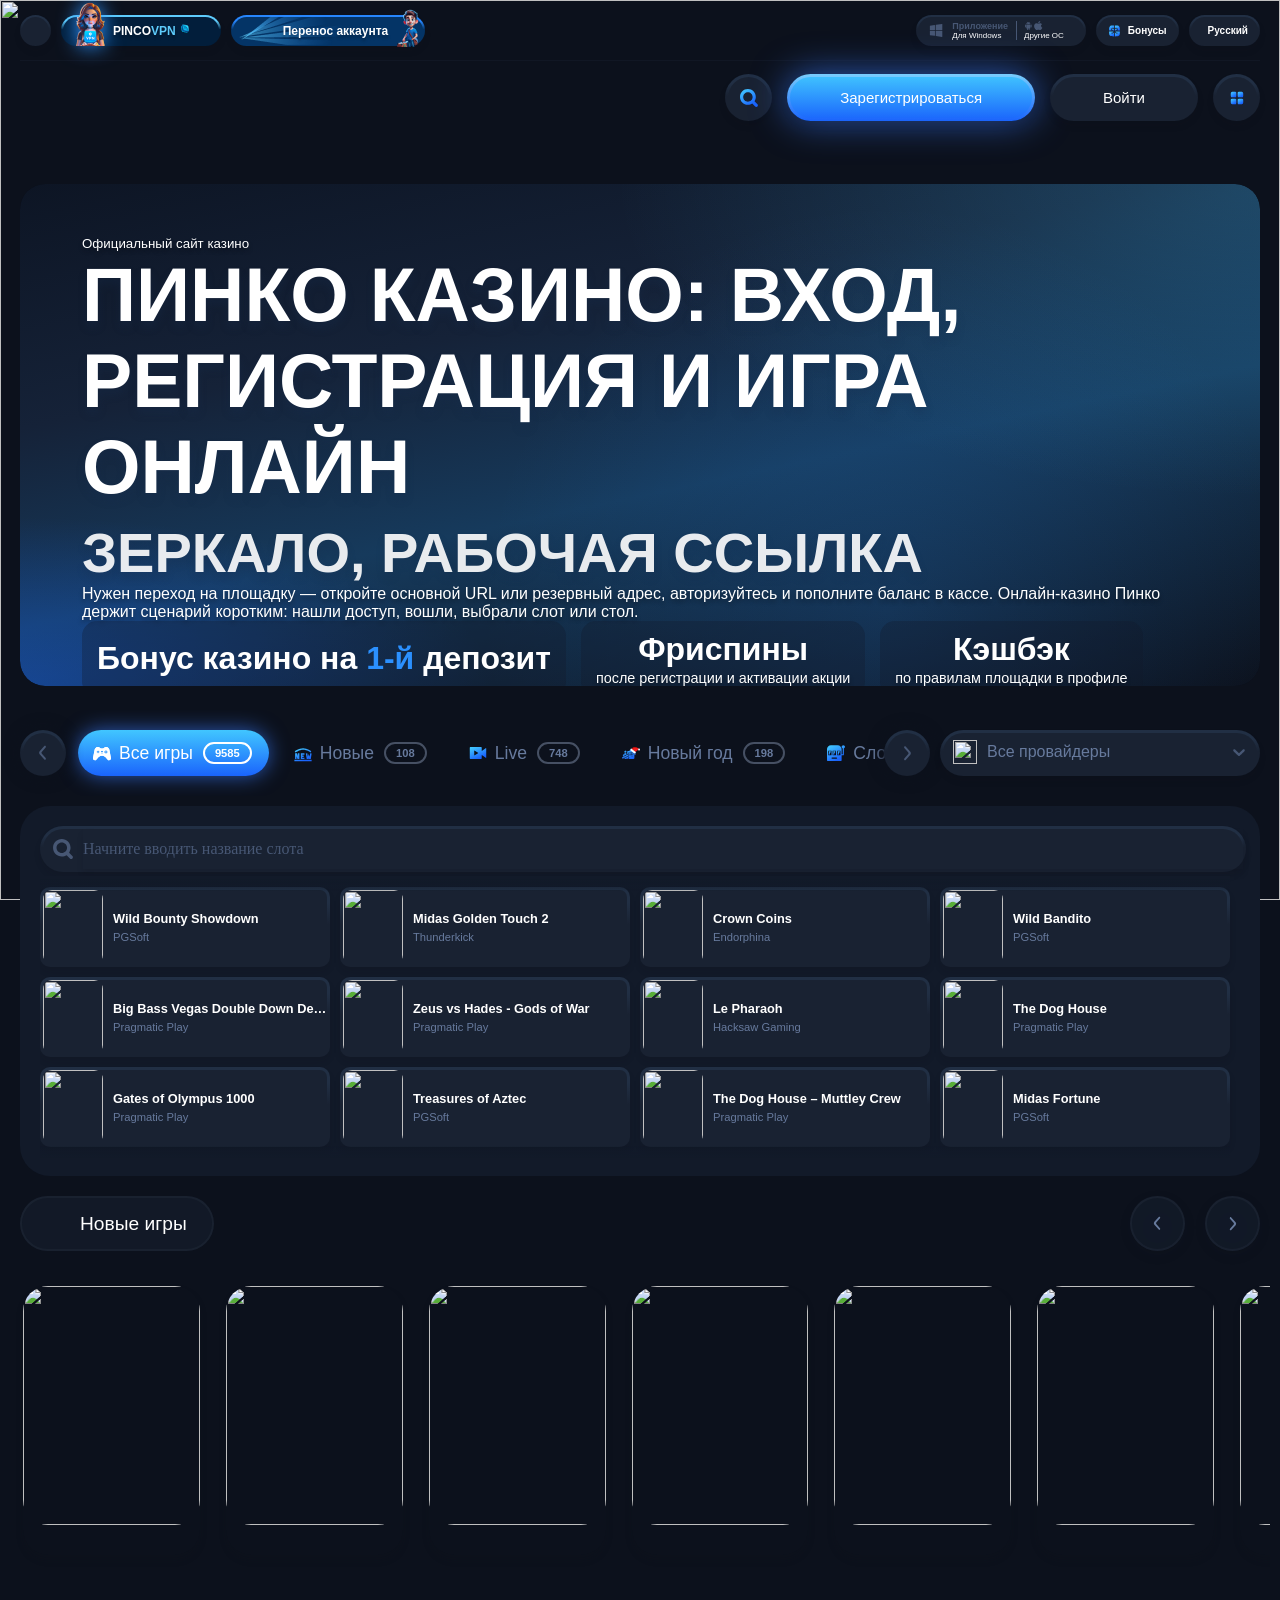
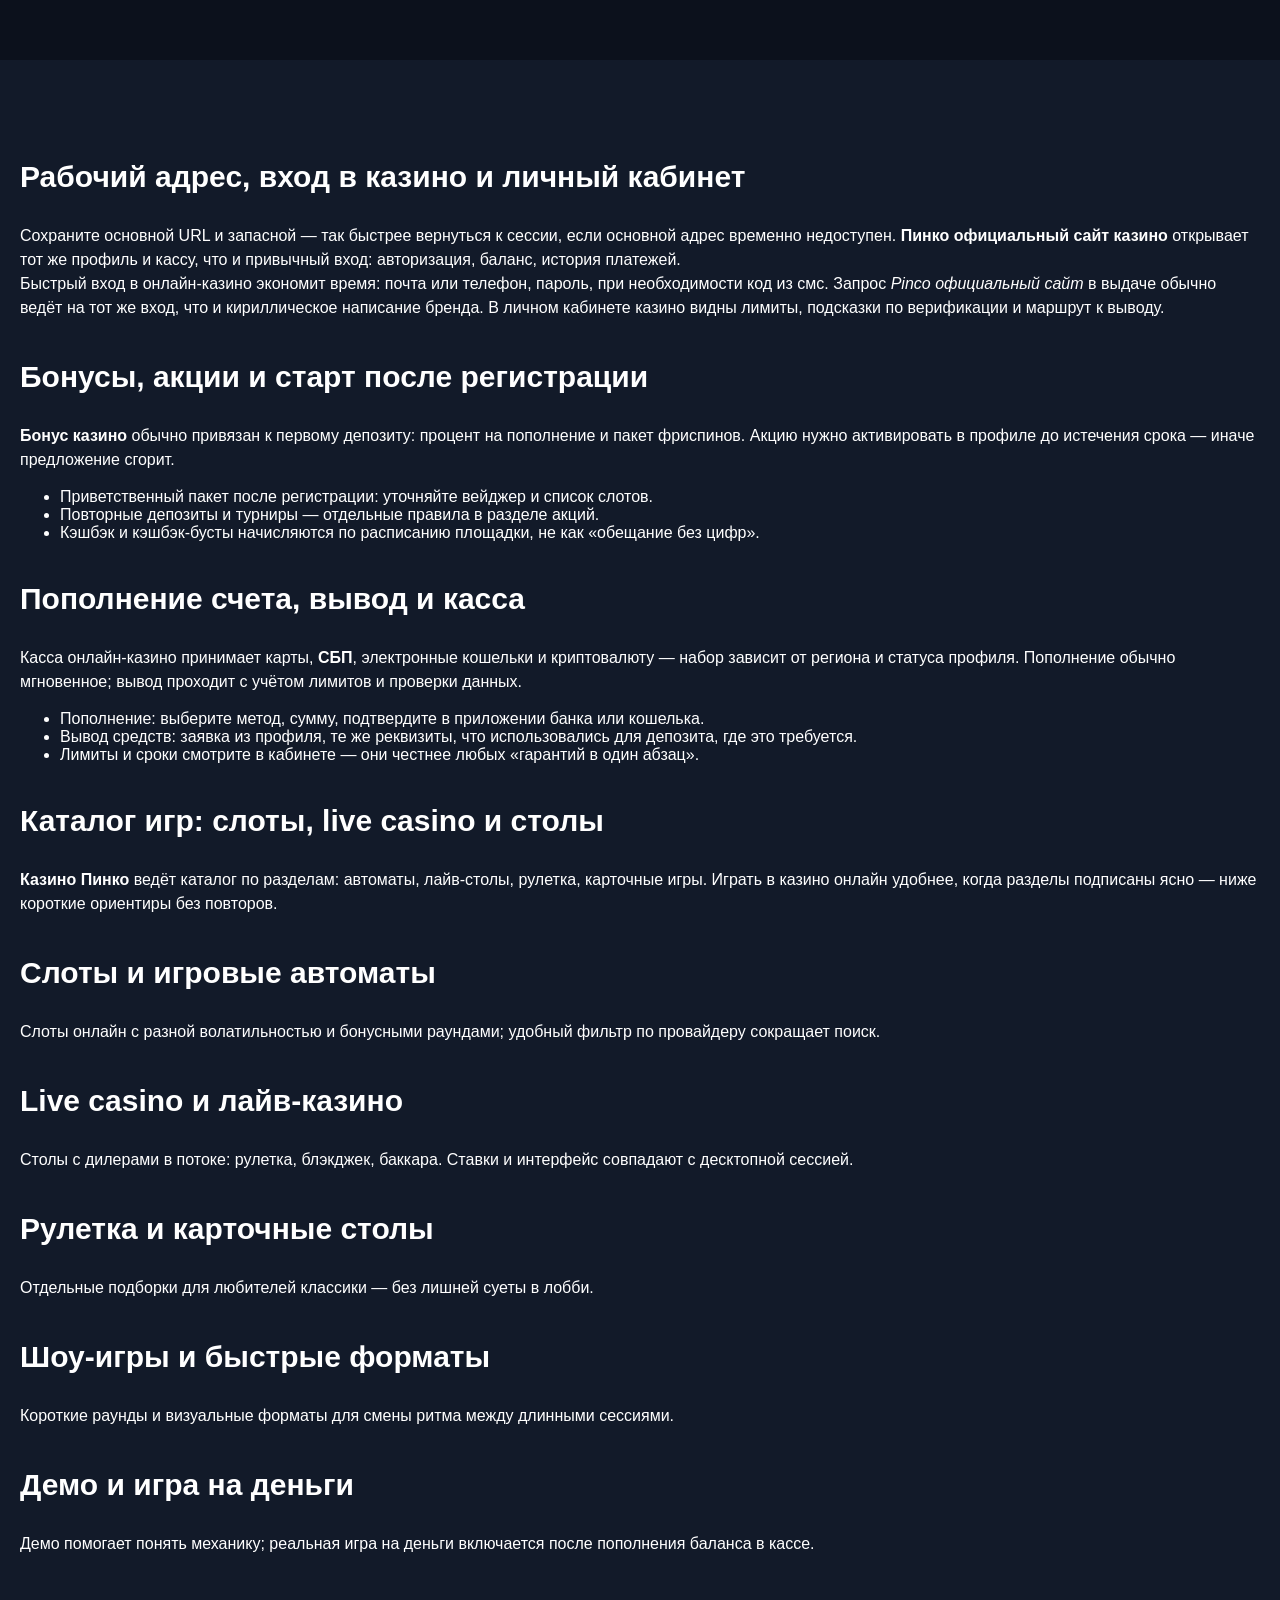
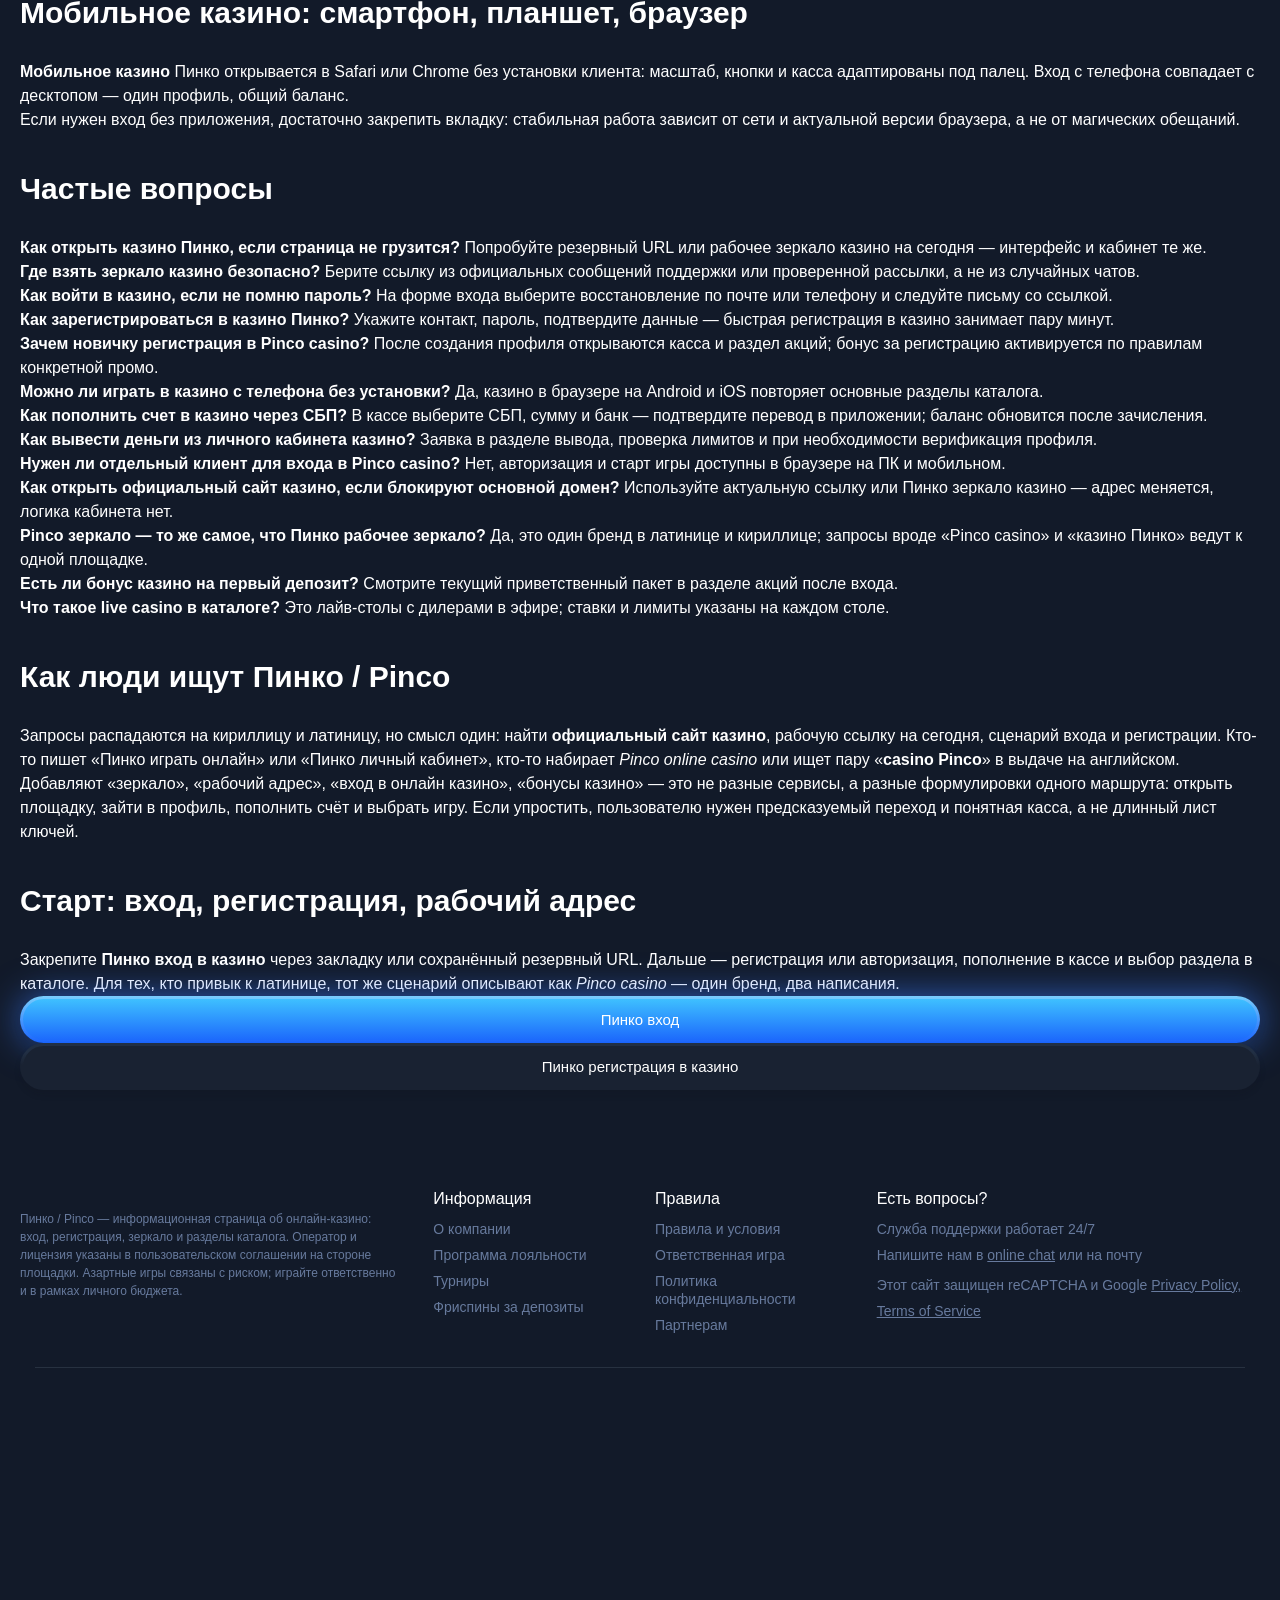
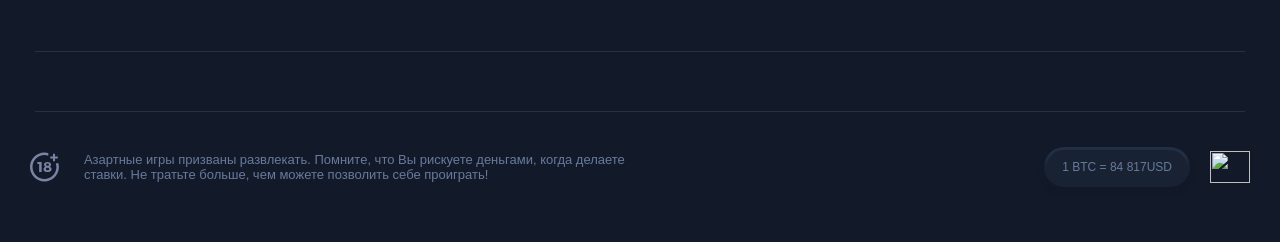
==== 1/index.html @ 05610444 "Add files via upload" ====
<!DOCTYPE html>
<html lang="ru" translate="no">

<head>
	<meta charset="utf-8">
	<meta name="viewport" content="width=device-width,initial-scale=1,viewport-fit=cover,shrink-to-fit=no,maximum-scale=1,user-scalable=no">
	<meta name="theme-color" content="#000000">
	<meta name="description" content="Пинко казино — официальный сайт: вход, регистрация, рабочее зеркало на сегодня, бонусы и касса. Pinco online casino: быстрый переход, личный кабинет, слоты и live casino в браузере.">
	<meta name="keywords" content="Пинко, Pinco, Пинко казино, Pinco casino, Пинко онлайн казино, официальный сайт казино, вход, регистрация, зеркало, бонусы, мобильное казино, слоты, live casino">
	<title>Пинко казино — официальный сайт, вход, регистрация и зеркало | Pinco casino онлайн</title>
	<link rel="canonical" href="https://riobet.62138.casino/">
	<meta property="og:type" content="website">
	<meta property="og:locale" content="ru_RU">
	<meta property="og:title" content="Пинко казино — официальный сайт и вход | Pinco casino">
	<meta property="og:description" content="Онлайн-казино Пинко: рабочий адрес, регистрация, бонусы, пополнение и вывод. Pinco casino — игра в браузере и с телефона.">
	<meta property="og:url" content="https://riobet.62138.casino/">
	<script type="application/ld+json">{"@context":"https://schema.org","@graph":[{"@type":"Organization","@id":"https://riobet.62138.casino/#organization","name":"Пинко","alternateName":"Pinco","url":"https://riobet.62138.casino/"},{"@type":"WebSite","@id":"https://riobet.62138.casino/#website","name":"Пинко казино","alternateName":"Pinco casino","url":"https://riobet.62138.casino/","publisher":{"@id":"https://riobet.62138.casino/#organization"},"potentialAction":{"@type":"SearchAction","target":"https://riobet.62138.casino/?q={search_term_string}","query-input":"required name=search_term_string"}},{"@type":"WebPage","@id":"https://riobet.62138.casino/#webpage","name":"Пинко казино — официальный сайт","description":"Вход, регистрация, зеркало казино, бонусы и платежи Пинко / Pinco.","url":"https://riobet.62138.casino/","isPartOf":{"@id":"https://riobet.62138.casino/#website"}},{"@type":"BreadcrumbList","itemListElement":[{"@type":"ListItem","position":1,"name":"Главная","item":"https://riobet.62138.casino/"}]},{"@type":"FAQPage","mainEntity":[{"@type":"Question","name":"Как открыть казино Пинко с телефона?","acceptedAnswer":{"@type":"Answer","text":"Откройте сайт в браузере смартфона, выполните вход или пройдите регистрацию — мобильная версия казино подстраивается под экран."}},{"@type":"Question","name":"Где взять рабочее зеркало казино на сегодня?","acceptedAnswer":{"@type":"Answer","text":"Используйте актуальную ссылку или резервный URL от поддержки; зеркало дублирует личный кабинет и кассу."}},{"@type":"Question","name":"Нужен ли отдельный клиент для Pinco casino?","acceptedAnswer":{"@type":"Answer","text":"Нет, сессия идёт в браузере; приложение не обязательно для старта игры."}}]}]}</script>
	<link href="css/stylesheet_13.css" rel="stylesheet">
	<link rel="stylesheet" type="text/css" href="css/stylesheet_12.css">
	<link rel="stylesheet" type="text/css" href="css/stylesheet_11.css">
	<link rel="stylesheet" type="text/css" href="css/stylesheet_10.css">
	<link rel="stylesheet" type="text/css" href="css/stylesheet_9.css">
	<link rel="stylesheet" type="text/css" href="css/stylesheet_8.css">
	<link rel="stylesheet" type="text/css" href="css/stylesheet_7.css">
	<link rel="stylesheet" type="text/css" href="css/stylesheet_6.css">
	<link rel="stylesheet" type="text/css" href="css/stylesheet_5.css">
	<link rel="stylesheet" type="text/css" href="css/stylesheet_4.css">
	<link rel="stylesheet" type="text/css" href="css/stylesheet_3.css">
	<link rel="stylesheet" type="text/css" href="css/app.css">
	<link rel="stylesheet" type="text/css" href="css/layout-fix.css">
	<link rel="icon" href="favicon.ico" sizes="any">
	<link rel="icon" type="image/png" href="favicon.png" sizes="32x32">
	<link rel="apple-touch-icon" href="apple-touch-icon.png">
</head>

<body>
	<div id="root">
		<div class="container">
			<div class="header fixed">
				<div class="topHeader">
					<div class="topleft">
						<div class="mainBtn lock"><span><img src="images/4.svg.gz" alt></span></div>
						<a class="transferBtn mainBtn vpnbtn" href="https://riobet.62138.casino/vpn"><img src="[data-uri]" alt class="bagImg"><span>PINCO<p>VPN</p></span><img src="[data-uri]" alt style="padding-bottom:5px"></a>
						<a class="transferBtn mainBtn" href="https://riobet.62138.casino/account_transfer"><img src="images/5.webp" alt class="bagImg"><img src="[data-uri]" alt class="backImg"><span>Перенос аккаунта</span><img src="[data-uri]" alt class="btnCharacter"></a>
					</div>
					<div class="topleft">
						<div class="mainBtn application">
							<svg width="14" height="13" viewBox="0 0 14 13" fill="none" xmlns="http://www.w3.org/2000/svg" class="windows">
								<g clip-path="url(#clip0_7633_33)">
									<path fill-rule="evenodd" clip-rule="evenodd" d="M13.1724 6.81832C13.3816 6.81832 13.5514 6.98813 13.5514 7.19735V12.5038C13.5514 12.6137 13.5036 12.7175 13.4218 12.7888C13.352 12.8502 13.2633 12.8828 13.1724 12.8828C13.1557 12.8828 13.1383 12.882 13.1216 12.8798L7.05709 12.052C6.8691 12.0262 6.72885 11.8655 6.72885 11.676V7.19735C6.72885 6.98813 6.89867 6.81832 7.10789 6.81832H13.1724ZM5.59177 6.81832C5.80099 6.81832 5.97079 6.98813 5.97079 7.19735V11.4561C5.97079 11.566 5.92304 11.6699 5.84041 11.7419C5.77067 11.8026 5.68273 11.8352 5.59177 11.8352C5.57509 11.8352 5.55689 11.8344 5.54022 11.8314L0.991849 11.2007C0.803847 11.1749 0.664371 11.0149 0.664371 10.8254V7.19735C0.664371 6.98813 0.834178 6.81832 1.0434 6.81832H5.59177ZM5.53991 1.04698C5.64832 1.03106 5.75748 1.06441 5.8401 1.13643C5.92349 1.20845 5.97049 1.31306 5.97049 1.42222V5.68099C5.97049 5.89098 5.80144 6.06002 5.59147 6.06002H1.04309C0.833869 6.06002 0.664062 5.89098 0.664062 5.68099V2.05292C0.664062 1.86416 0.803544 1.70346 0.991541 1.67768L5.53991 1.04698ZM13.1217 -0.000817597C13.2301 -0.0144631 13.3392 0.0173719 13.4218 0.0893916C13.5037 0.161411 13.5515 0.265266 13.5515 0.374423V5.68084C13.5515 5.89083 13.3817 6.05988 13.1724 6.05988H7.10795C6.89873 6.05988 6.72893 5.89083 6.72893 5.68085V1.20222C6.72893 1.01271 6.8684 0.852753 7.05716 0.826979L13.1217 -0.000817597Z" fill="currentColor"></path>
								</g>
								<defs>
									<clippath id="clip0_7633_33">
										<rect width="12.887" height="12.887" fill="currentColor" transform="translate(0.664062 -0.00390625)"></rect>
									</clippath>
								</defs>
							</svg>
							<div class="btnTextBlock">
								<h3>Приложение</h3>
								<div class="subT">Для Windows</div>
							</div>
							<div class="btnTextBlock last">
								<div class="icons">
									<svg width="9" height="10" viewBox="0 0 9 10" fill="none" xmlns="http://www.w3.org/2000/svg" class="platformIcon">
										<g clip-path="url(#clip0_7633_35)">
											<path d="M2.24974 3.47159H6.33918V7.08175C6.33918 7.29622 6.17867 7.47009 5.98094 7.47009H5.57133V8.56957C5.57133 8.84878 5.36576 9.07506 5.11201 9.07506C4.8576 9.07506 4.65233 8.84878 4.65233 8.56957V7.47009H3.93693V8.56957C3.93693 8.84878 3.73096 9.07506 3.47721 9.07506C3.22352 9.07506 3.01756 8.84878 3.01756 8.56957V7.47009H2.60831C2.41053 7.47009 2.24973 7.29622 2.24973 7.08175L2.24974 3.47159ZM1.44835 3.44213C1.19201 3.44213 0.984375 3.67057 0.984375 3.95257V5.94752C0.984375 6.2292 1.19201 6.45803 1.44835 6.45803C1.70474 6.45803 1.91233 6.2292 1.91233 5.94752V3.95257C1.91233 3.67057 1.70474 3.44213 1.44835 3.44213ZM6.33919 3.1078H2.24974C2.30021 2.47665 2.67814 1.93351 3.22219 1.61903L2.83337 1.00054C2.78094 0.917131 2.80072 0.803327 2.87786 0.74654C2.95491 0.689753 3.05975 0.711349 3.11244 0.794689L3.53622 1.46926C3.77117 1.38125 4.02622 1.33071 4.29446 1.33071C4.56302 1.33071 4.81808 1.38125 5.05302 1.46938L5.47679 0.794934C5.52884 0.711365 5.63401 0.689769 5.71106 0.746557C5.7882 0.803344 5.80798 0.917147 5.75555 1.00055L5.36705 1.61904C5.91108 1.93333 6.28875 2.47647 6.33919 3.1078ZM3.65814 2.2502C3.65814 2.11485 3.55697 2.00507 3.43208 2.00507C3.30686 2.00507 3.2057 2.11485 3.2057 2.2502C3.2057 2.38548 3.3072 2.49521 3.43208 2.49521C3.55695 2.49521 3.65814 2.38548 3.65814 2.2502ZM5.41189 2.2502C5.41189 2.11485 5.31037 2.00507 5.18551 2.00507C5.0603 2.00507 4.95943 2.11485 4.95943 2.2502C4.95943 2.38548 5.0603 2.49521 5.18551 2.49521C5.31039 2.49521 5.41189 2.38548 5.41189 2.2502ZM7.14088 3.44142C6.88481 3.44142 6.67659 3.67021 6.67659 3.95223V5.94788C6.67659 6.2299 6.88481 6.45876 7.14088 6.45876C7.39728 6.45876 7.60453 6.22992 7.60453 5.94788V3.95223C7.60454 3.67021 7.39728 3.44142 7.14088 3.44142Z" fill="currentColor"></path>
										</g>
										<defs>
											<clippath id="clip0_7633_35">
												<rect width="7.73222" height="8.37657" fill="currentColor" transform="translate(0.429688 0.707031)"></rect>
											</clippath>
										</defs>
									</svg>
									<svg width="11" height="10" viewBox="0 0 11 10" fill="none" xmlns="http://www.w3.org/2000/svg" class="platformIcon">
										<g clip-path="url(#clip0_7633_38)">
											<path fill-rule="evenodd" clip-rule="evenodd" d="M6.70116 1.50459C7.0535 1.12346 7.29099 0.592619 7.226 0.0644531C6.71827 0.082495 6.104 0.367171 5.73994 0.74785C5.41302 1.08568 5.12763 1.62548 5.20435 2.14327C5.77073 2.18251 6.34883 1.88616 6.70116 1.50459ZM7.97123 4.85682C7.9854 6.22212 9.31019 6.67628 9.32485 6.68214C9.3141 6.71417 9.11326 7.32928 8.62703 7.96525C8.20628 8.51462 7.76989 9.06175 7.08233 9.07348C6.40698 9.08476 6.18952 8.71537 5.41693 8.71537C4.64482 8.71537 4.40342 9.06171 3.76423 9.08471C3.10061 9.10681 2.59483 8.49034 2.17115 7.94278C1.30424 6.82285 0.642091 4.77792 1.53148 3.39775C1.97324 2.71262 2.76245 2.27809 3.61958 2.26727C4.27098 2.25599 4.88623 2.65929 5.2845 2.65929C5.68277 2.65929 6.43044 2.17442 7.21623 2.24568C7.5451 2.25786 8.4687 2.36427 9.06146 3.14051C9.01357 3.16712 7.9595 3.71569 7.97123 4.85682Z" fill="currentColor"></path>
										</g>
										<defs>
											<clippath id="clip0_7633_38">
												<rect width="9.66527" height="9.02092" fill="currentColor" transform="translate(0.382812 0.0625)"></rect>
											</clippath>
										</defs>
									</svg>
								</div>
								<div class="subT">Другие ОС</div>
							</div>
						</div>
						<a class="mainBtn" href="https://riobet.62138.casino/vip">
							<svg width="28" height="28" viewBox="0 0 28 28" fill="none" xmlns="http://www.w3.org/2000/svg" class="pr">
								<path d="M13.1249 2.33337C8.20352 2.33817 5.65719 2.42622 4.04176 4.04164C2.42634 5.65707 2.33829 8.2034 2.3335 13.1248H8.06594C7.65647 12.6133 7.35052 12.0101 7.18369 11.3427C6.55573 8.83084 8.83097 6.55561 11.3428 7.18357C12.0102 7.3504 12.6135 7.65635 13.1249 8.06581V2.33337Z" fill="url(#paint0_linear_7145_11)"></path>
								<path d="M2.3335 14.8748C2.33829 19.7961 2.42634 22.3424 4.04176 23.9578C5.65719 25.5732 8.20352 25.6613 13.1249 25.6661V16.4773C12.2153 18.2941 10.3366 19.5414 8.16655 19.5414C7.6833 19.5414 7.29155 19.1497 7.29155 18.6664C7.29155 18.1832 7.6833 17.7914 8.16655 17.7914C9.95947 17.7914 11.4618 16.5469 11.8568 14.8748H2.3335Z" fill="url(#paint1_linear_7145_11)"></path>
								<path d="M14.875 25.6661C19.7963 25.6613 22.3426 25.5732 23.9581 23.9578C25.5734 22.3424 25.6615 19.7961 25.6663 14.8748H16.1431C16.5381 16.5469 18.0404 17.7914 19.8333 17.7914C20.3166 17.7914 20.7083 18.1832 20.7083 18.6664C20.7083 19.1497 20.3166 19.5414 19.8333 19.5414C17.6632 19.5414 15.7845 18.2941 14.875 16.4773V25.6661Z" fill="url(#paint2_linear_7145_11)"></path>
								<path d="M25.6663 13.1248C25.6615 8.2034 25.5734 5.65707 23.9581 4.04164C22.3426 2.42622 19.7963 2.33817 14.875 2.33337V8.06581C15.3865 7.65635 15.9897 7.3504 16.657 7.18357C19.1689 6.55561 21.4441 8.83084 20.8161 11.3427C20.6493 12.0101 20.3434 12.6133 19.9339 13.1248H25.6663Z" fill="url(#paint3_linear_7145_11)"></path>
								<path d="M10.9182 8.88127C12.215 9.20546 13.1248 10.3706 13.1248 11.7073V13.1248H11.7073C10.3706 13.1248 9.20546 12.215 8.88127 10.9182C8.57373 9.68803 9.68803 8.57373 10.9182 8.88127Z" fill="url(#paint4_linear_7145_11)"></path>
								<path d="M14.875 11.7073V13.1248H16.2924C17.629 13.1248 18.7942 12.215 19.1184 10.9182C19.4259 9.68803 18.3117 8.57373 17.0815 8.88127C15.7847 9.20546 14.875 10.3706 14.875 11.7073Z" fill="url(#paint5_linear_7145_11)"></path>
								<defs>
									<lineargradient id="paint0_linear_7145_11" x1="4.72176" y1="2.33337" x2="10.2944" y2="11.4442" gradientUnits="userSpaceOnUse">
										<stop stop-color="#41C6FF"></stop>
										<stop offset="1" stop-color="#1A64FC"></stop>
									</lineargradient>
									<lineargradient id="paint1_linear_7145_11" x1="4.72176" y1="14.8748" x2="10.2943" y2="23.9855" gradientUnits="userSpaceOnUse">
										<stop stop-color="#41C6FF"></stop>
										<stop offset="1" stop-color="#1A64FC"></stop>
									</lineargradient>
									<lineargradient id="paint2_linear_7145_11" x1="17.2632" y1="14.8748" x2="22.8358" y2="23.9855" gradientUnits="userSpaceOnUse">
										<stop stop-color="#41C6FF"></stop>
										<stop offset="1" stop-color="#1A64FC"></stop>
									</lineargradient>
									<lineargradient id="paint3_linear_7145_11" x1="17.2632" y1="2.33337" x2="22.8359" y2="11.4441" gradientUnits="userSpaceOnUse">
										<stop stop-color="#41C6FF"></stop>
										<stop offset="1" stop-color="#1A64FC"></stop>
									</lineargradient>
									<lineargradient id="paint4_linear_7145_11" x1="9.78016" y1="8.82959" x2="11.9982" y2="12.4558" gradientUnits="userSpaceOnUse">
										<stop stop-color="#41C6FF"></stop>
										<stop offset="1" stop-color="#1A64FC"></stop>
									</lineargradient>
									<lineargradient id="paint5_linear_7145_11" x1="15.8255" y1="8.82959" x2="18.0436" y2="12.4558" gradientUnits="userSpaceOnUse">
										<stop stop-color="#41C6FF"></stop>
										<stop offset="1" stop-color="#1A64FC"></stop>
									</lineargradient>
								</defs>
							</svg><span>Бонусы</span></a>
						<div class="mainBtn"><span><img src="images/6.svg.gz" alt class="lng">Русский</span></div>
					</div>
				</div>
			</div>
			<div class="header">
				<div class="wrapper">
					<a class="logo" href="index.html"><img src="images/7.svg.gz" alt></a>
					<div class="flexWrap">
						<a class="search mainBtn" href="https://riobet.62138.casino/games">
							<svg width="64" height="64" viewBox="0 0 64 64" fill="none" xmlns="http://www.w3.org/2000/svg">
								<path fill-rule="evenodd" clip-rule="evenodd" d="M28.1343 11.5638C18.8428 11.5638 11.31 19.0657 11.31 28.3191C11.31 37.5725 18.8428 45.0744 28.1343 45.0744C37.4258 45.0744 44.9586 37.5725 44.9586 28.3191C44.9586 19.0657 37.4258 11.5638 28.1343 11.5638ZM0.09375 28.3191C0.09375 12.896 12.6477 0.393555 28.1343 0.393555C43.6209 0.393555 56.1748 12.896 56.1748 28.3191C56.1748 34.0107 54.4647 39.3046 51.5291 43.7191L62.0095 54.1573C64.1997 56.3384 64.1997 59.8742 62.0095 62.0554C59.8193 64.2365 56.269 64.2365 54.0789 62.0554L43.5977 51.6179C39.1651 54.5415 33.8493 56.2446 28.1343 56.2446C12.6477 56.2446 0.09375 43.7422 0.09375 28.3191Z" fill="#1C274C"></path>
								<path fill-rule="evenodd" clip-rule="evenodd" d="M28.1343 11.5638C18.8428 11.5638 11.31 19.0657 11.31 28.3191C11.31 37.5725 18.8428 45.0744 28.1343 45.0744C37.4258 45.0744 44.9586 37.5725 44.9586 28.3191C44.9586 19.0657 37.4258 11.5638 28.1343 11.5638ZM0.09375 28.3191C0.09375 12.896 12.6477 0.393555 28.1343 0.393555C43.6209 0.393555 56.1748 12.896 56.1748 28.3191C56.1748 34.0107 54.4647 39.3046 51.5291 43.7191L62.0095 54.1573C64.1997 56.3384 64.1997 59.8742 62.0095 62.0554C59.8193 64.2365 56.269 64.2365 54.0789 62.0554L43.5977 51.6179C39.1651 54.5415 33.8493 56.2446 28.1343 56.2446C12.6477 56.2446 0.09375 43.7422 0.09375 28.3191Z" fill="url(#paint0_linear_7636_87)"></path>
								<defs>
									<lineargradient id="paint0_linear_7636_87" x1="14.1599" y1="0.393554" x2="46.7851" y2="53.9528" gradientUnits="userSpaceOnUse">
										<stop stop-color="#41C6FF"></stop>
										<stop offset="1" stop-color="#1A64FC"></stop>
									</lineargradient>
								</defs>
							</svg>
						</a>
						<div class="anAuth">
							<a href="index.html#" class="mainBtn blue"><span>Зарегистрироваться</span></a>
							<a href="index.html#" class="mainBtn">Войти</a>
							<div class="element">
								<div class="menu mainBtn">
									<svg width="18" height="18" viewBox="0 0 18 18" fill="none" xmlns="http://www.w3.org/2000/svg" style="color:#2b90fe">
										<path d="M3.25619 3.25594C2.76953 3.7426 2.76953 4.52586 2.76953 6.09236C2.76953 7.13671 2.76953 7.65892 3.09397 7.98329C3.4184 8.30775 3.94057 8.30775 4.98492 8.30775H6.09261C7.13695 8.30775 7.65916 8.30775 7.98353 7.98329C8.30799 7.65892 8.30799 7.13671 8.30799 6.09236V4.98467C8.30799 3.94033 8.30799 3.41815 7.98353 3.09372C7.65916 2.76929 7.13695 2.76929 6.09261 2.76929C4.5261 2.76929 3.74284 2.76929 3.25619 3.25594Z" fill="#1C274C"></path>
										<path d="M3.25619 3.25594C2.76953 3.7426 2.76953 4.52586 2.76953 6.09236C2.76953 7.13671 2.76953 7.65892 3.09397 7.98329C3.4184 8.30775 3.94057 8.30775 4.98492 8.30775H6.09261C7.13695 8.30775 7.65916 8.30775 7.98353 7.98329C8.30799 7.65892 8.30799 7.13671 8.30799 6.09236V4.98467C8.30799 3.94033 8.30799 3.41815 7.98353 3.09372C7.65916 2.76929 7.13695 2.76929 6.09261 2.76929C4.5261 2.76929 3.74284 2.76929 3.25619 3.25594Z" fill="url(#paint0_linear_7131_20)"></path>
										<path d="M3.25619 14.7441C2.76953 14.2574 2.76953 13.4742 2.76953 11.9076C2.76953 10.8633 2.76953 10.3411 3.09397 10.0167C3.41841 9.69226 3.94057 9.69226 4.98492 9.69226H6.09261C7.13695 9.69226 7.65916 9.69226 7.98353 10.0167C8.30799 10.3411 8.30799 10.8633 8.30799 11.9076V13.0153C8.30799 14.0597 8.30799 14.5819 7.98353 14.9063C7.65916 15.2307 7.13696 15.2307 6.09263 15.2307C4.52613 15.2307 3.74283 15.2307 3.25619 14.7441Z" fill="#1C274C"></path>
										<path d="M3.25619 14.7441C2.76953 14.2574 2.76953 13.4742 2.76953 11.9076C2.76953 10.8633 2.76953 10.3411 3.09397 10.0167C3.41841 9.69226 3.94057 9.69226 4.98492 9.69226H6.09261C7.13695 9.69226 7.65916 9.69226 7.98353 10.0167C8.30799 10.3411 8.30799 10.8633 8.30799 11.9076V13.0153C8.30799 14.0597 8.30799 14.5819 7.98353 14.9063C7.65916 15.2307 7.13696 15.2307 6.09263 15.2307C4.52613 15.2307 3.74283 15.2307 3.25619 14.7441Z" fill="url(#paint1_linear_7131_20)"></path>
										<path d="M9.69238 4.98467C9.69238 3.94033 9.69238 3.41815 10.0168 3.09372C10.3412 2.76929 10.8634 2.76929 11.9078 2.76929C13.4743 2.76929 14.2576 2.76929 14.7442 3.25594C15.2308 3.7426 15.2308 4.52586 15.2308 6.09236C15.2308 7.13671 15.2308 7.65892 14.9064 7.98329C14.582 8.30775 14.0598 8.30775 13.0155 8.30775H11.9078C10.8634 8.30775 10.3412 8.30775 10.0168 7.98329C9.69238 7.65892 9.69238 7.13671 9.69238 6.09236V4.98467Z" fill="#1C274C"></path>
										<path d="M9.69238 4.98467C9.69238 3.94033 9.69238 3.41815 10.0168 3.09372C10.3412 2.76929 10.8634 2.76929 11.9078 2.76929C13.4743 2.76929 14.2576 2.76929 14.7442 3.25594C15.2308 3.7426 15.2308 4.52586 15.2308 6.09236C15.2308 7.13671 15.2308 7.65892 14.9064 7.98329C14.582 8.30775 14.0598 8.30775 13.0155 8.30775H11.9078C10.8634 8.30775 10.3412 8.30775 10.0168 7.98329C9.69238 7.65892 9.69238 7.13671 9.69238 6.09236V4.98467Z" fill="url(#paint2_linear_7131_20)"></path>
										<path d="M10.0168 14.9063C9.69238 14.5819 9.69238 14.0597 9.69238 13.0153V11.9076C9.69238 10.8633 9.69238 10.3411 10.0168 10.0167C10.3412 9.69226 10.8634 9.69226 11.9078 9.69226H13.0155C14.0598 9.69226 14.582 9.69226 14.9064 10.0167C15.2308 10.3411 15.2308 10.8633 15.2308 11.9076C15.2308 13.4741 15.2308 14.2574 14.7442 14.7441C14.2576 15.2307 13.4743 15.2307 11.9078 15.2307C10.8635 15.2307 10.3412 15.2307 10.0168 14.9063Z" fill="#1C274C"></path>
										<path d="M10.0168 14.9063C9.69238 14.5819 9.69238 14.0597 9.69238 13.0153V11.9076C9.69238 10.8633 9.69238 10.3411 10.0168 10.0167C10.3412 9.69226 10.8634 9.69226 11.9078 9.69226H13.0155C14.0598 9.69226 14.582 9.69226 14.9064 10.0167C15.2308 10.3411 15.2308 10.8633 15.2308 11.9076C15.2308 13.4741 15.2308 14.2574 14.7442 14.7441C14.2576 15.2307 13.4743 15.2307 11.9078 15.2307C10.8635 15.2307 10.3412 15.2307 10.0168 14.9063Z" fill="url(#paint3_linear_7131_20)"></path>
										<defs>
											<lineargradient id="paint0_linear_7131_20" x1="3.99526" y1="2.76929" x2="6.85528" y2="7.4452" gradientUnits="userSpaceOnUse">
												<stop stop-color="#41C6FF"></stop>
												<stop offset="1" stop-color="#1A64FC"></stop>
											</lineargradient>
											<lineargradient id="paint1_linear_7131_20" x1="3.99526" y1="9.69226" x2="6.85528" y2="14.3682" gradientUnits="userSpaceOnUse">
												<stop stop-color="#41C6FF"></stop>
												<stop offset="1" stop-color="#1A64FC"></stop>
											</lineargradient>
											<lineargradient id="paint2_linear_7131_20" x1="10.9181" y1="2.76929" x2="13.7781" y2="7.4452" gradientUnits="userSpaceOnUse">
												<stop stop-color="#41C6FF"></stop>
												<stop offset="1" stop-color="#1A64FC"></stop>
											</lineargradient>
											<lineargradient id="paint3_linear_7131_20" x1="10.9181" y1="9.69226" x2="13.7781" y2="14.3682" gradientUnits="userSpaceOnUse">
												<stop stop-color="#41C6FF"></stop>
												<stop offset="1" stop-color="#1A64FC"></stop>
											</lineargradient>
										</defs>
									</svg>
								</div>
							</div>
						</div>
					</div>
				</div>
			</div>
			<div class="headerMobile unauth sf-hidden"></div>
			<div class="contentWrapper">
				<div class="content">
					<div class="start">
						<div class="banerBody noCopy">
							<div class="swiper swiper-coverflow swiper-3d swiper-initialized swiper-horizontal swiper-watch-progress banners" lazy="true">
								<div class="swiper-wrapper" id="swiper-wrapper-66badb7e5c5fac110" aria-live="polite" style="transition-duration:0ms;transform:translate3d(0,0,0);transition-delay:0ms">
									<div class="swiper-slide swiper-slide-visible swiper-slide-fully-visible swiper-slide-active" style="width:100%;margin-right:30px;transition-duration:0ms;transform:translate3d(0,0,0) rotateX(0) rotateY(0) scale(1);z-index:1" role="group" aria-label="2 / 7">
										<div class="banner bonusBanner">
											<div class="inside">
												<div>
													<p><small>Официальный сайт казино</small></p>
													<h1>Пинко казино: вход, регистрация и игра онлайн</h1>
													<h2>Зеркало, рабочая ссылка</h2>
													<p>Нужен переход на площадку — откройте основной URL или резервный адрес, авторизуйтесь и пополните баланс в кассе. Онлайн-казино Пинко держит сценарий коротким: нашли доступ, вошли, выбрали слот или стол.</p>
												</div>
												<div class="info">
													<div class="iblock" style="grid-area:1/1/1/3">
														<h3>Бонус казино на <span>1-й</span> депозит</h3></div>
													<div class="iblock col">
														<h3>Фриспины</h3>
														<p>после регистрации и активации акции</p>
													</div>
													<div class="iblock col">
														<h3>Кэшбэк</h3>
														<p>по правилам площадки в профиле</p>
													</div>
												</div>
											</div>
											<div class="back bonusBanner-gradient" aria-hidden="true"></div>
										</div>
										<div class="swiper-slide-shadow-left swiper-slide-shadow-coverflow" style="opacity:0;transition-duration:0ms"></div>
										<div class="swiper-slide-shadow-right swiper-slide-shadow-coverflow" style="opacity:0;transition-duration:0ms"></div>
									</div>
								</div>
								<div class="swiper-pagination swiper-pagination-clickable swiper-pagination-bullets swiper-pagination-horizontal"><span class="swiper-pagination-bullet" tabindex="0" role="button" aria-label="Go to slide 1"></span><span class="swiper-pagination-bullet swiper-pagination-bullet-active" tabindex="0" role="button" aria-label="Go to slide 2" aria-current="true"></span><span class="swiper-pagination-bullet" tabindex="0" role="button" aria-label="Go to slide 3"></span><span class="swiper-pagination-bullet" tabindex="0" role="button" aria-label="Go to slide 4"></span><span class="swiper-pagination-bullet" tabindex="0" role="button" aria-label="Go to slide 5"></span><span class="swiper-pagination-bullet" tabindex="0" role="button" aria-label="Go to slide 6"></span><span class="swiper-pagination-bullet" tabindex="0" role="button" aria-label="Go to slide 7"></span></div><span class="swiper-notification" aria-live="assertive" aria-atomic="true"></span></div>
							<div class="arrowArea"></div>
							<div class="arrowArea right"></div>
						</div>
						<div class="lobbySearch">
							<div class="categoriesBlock">
								<div class="categoriesWrapper noCopy">
									<div class="arrow mainBtn left">
										<svg width="6" height="10" viewBox="0 0 6 10" fill="none" xmlns="http://www.w3.org/2000/svg">
											<g clip-path="url(#clip0_3017_1108)">
												<path d="M1.33318 9.37302C1.56493 9.6344 1.94071 9.6344 2.17246 9.37302L5.073 6.09846C5.53614 5.57557 5.53597 4.72831 5.07264 4.20569L2.17033 0.932372C1.93858 0.67098 1.56279 0.67098 1.33104 0.932372C1.09929 1.19377 1.09929 1.61757 1.33104 1.87897L3.81508 4.68059C4.04689 4.94203 4.04689 5.36579 3.81508 5.62717L1.33318 8.42643C1.10143 8.68781 1.10143 9.11164 1.33318 9.37302Z" fill="currentColor"></path>
											</g>
											<defs>
												<clippath id="clip0_3017_1108">
													<rect width="6" height="10" fill="currentColor"></rect>
												</clippath>
											</defs>
										</svg>
									</div>
									<swiper-container class="categories noCopy swiper-initialized swiper-horizontal" slides-per-view="auto" free-mode="true" space-between="10">
										<template shadowrootmode="open">
											<style>
											:host {
												--swiper-theme-color: #007aff
											}
											
											:host {
												position: relative;
												display: block;
												margin-left: auto;
												margin-right: auto;
												z-index: 1
											}
											
											.swiper {
												width: 100%;
												height: 100%;
												margin-left: auto;
												margin-right: auto;
												position: relative;
												overflow: hidden;
												list-style: none;
												padding: 0;
												z-index: 1;
												display: block
											}
											
											.swiper-vertical>.swiper-wrapper {
												flex-direction: column
											}
											
											.swiper-wrapper {
												position: relative;
												width: 100%;
												height: 100%;
												z-index: 1;
												display: flex;
												transition-property: transform;
												transition-timing-function: var(--swiper-wrapper-transition-timing-function, initial);
												box-sizing: content-box
											}
											
											.swiper-android::slotted(swiper-slide),
											.swiper-ios::slotted(swiper-slide),
											.swiper-wrapper {
												transform: translate3d(0, 0, 0)
											}
											
											.swiper-horizontal {
												touch-action: pan-y
											}
											
											.swiper-vertical {
												touch-action: pan-x
											}
											
											::slotted(swiper-slide) {
												flex-shrink: 0;
												width: 100%;
												height: 100%;
												position: relative;
												transition-property: transform;
												display: block
											}
											
											::slotted(.swiper-slide-invisible-blank) {
												visibility: hidden
											}
											
											.swiper-autoheight,
											.swiper-autoheight::slotted(swiper-slide) {
												height: auto
											}
											
											.swiper-autoheight .swiper-wrapper {
												align-items: flex-start;
												transition-property: transform, height
											}
											
											.swiper-backface-hidden::slotted(swiper-slide) {
												transform: translateZ(0);
												backface-visibility: hidden
											}
											
											.swiper-3d.swiper-css-mode .swiper-wrapper {
												perspective: 1200px
											}
											
											.swiper-3d .swiper-wrapper {
												transform-style: preserve-3d
											}
											
											.swiper-3d {
												perspective: 1200px
											}
											
											.swiper-3d .swiper-cube-shadow,
											.swiper-3d::slotted(swiper-slide) {
												transform-style: preserve-3d
											}
											
											.swiper-css-mode>.swiper-wrapper {
												overflow: auto;
												scrollbar-width: none
											}
											
											.swiper-css-mode>.swiper-wrapper::-webkit-scrollbar {
												display: none
											}
											
											.swiper-css-mode::slotted(swiper-slide) {
												scroll-snap-align: start
											}
											
											.swiper-css-mode.swiper-horizontal>.swiper-wrapper {
												scroll-snap-type: x mandatory
											}
											
											.swiper-css-mode.swiper-vertical>.swiper-wrapper {
												scroll-snap-type: y mandatory
											}
											
											.swiper-css-mode.swiper-free-mode>.swiper-wrapper {
												scroll-snap-type: none
											}
											
											.swiper-css-mode.swiper-free-mode::slotted(swiper-slide) {
												scroll-snap-align: none
											}
											
											.swiper-css-mode.swiper-centered>.swiper-wrapper::before {
												content: "";
												flex-shrink: 0;
												order: 9999
											}
											
											.swiper-css-mode.swiper-centered::slotted(swiper-slide) {
												scroll-snap-align: center;
												scroll-snap-stop: always
											}
											
											.swiper-css-mode.swiper-centered.swiper-horizontal>.swiper-wrapper::before {
												height: 100%;
												min-height: 1px;
												width: var(--swiper-centered-offset-after)
											}
											
											.swiper-css-mode.swiper-centered.swiper-vertical>.swiper-wrapper::before {
												width: 100%;
												min-width: 1px;
												height: var(--swiper-centered-offset-after)
											}
											
											.swiper-virtual::slotted(swiper-slide) {
												backface-visibility: hidden;
												transform: translateZ(0)
											}
											
											.swiper-virtual.swiper-css-mode .swiper-wrapper::after {
												content: "";
												position: absolute;
												left: 0;
												top: 0;
												pointer-events: none
											}
											
											.swiper-virtual.swiper-css-mode.swiper-horizontal .swiper-wrapper::after {
												height: 1px;
												width: var(--swiper-virtual-size)
											}
											
											.swiper-virtual.swiper-css-mode.swiper-vertical .swiper-wrapper::after {
												width: 1px;
												height: var(--swiper-virtual-size)
											}
											
											:host {
												--swiper-navigation-size: 44px
											}
											
											.swiper-button-next,
											.swiper-button-prev {
												position: absolute;
												top: var(--swiper-navigation-top-offset, 50%);
												width: calc(var(--swiper-navigation-size)/ 44*27);
												height: var(--swiper-navigation-size);
												margin-top: calc(0px - (var(--swiper-navigation-size)/ 2));
												z-index: 10;
												cursor: pointer;
												display: flex;
												align-items: center;
												justify-content: center;
												color: var(--swiper-navigation-color, var(--swiper-theme-color))
											}
											
											.swiper-button-next.swiper-button-disabled,
											.swiper-button-prev.swiper-button-disabled {
												opacity: .35;
												cursor: auto;
												pointer-events: none
											}
											
											.swiper-button-next.swiper-button-hidden,
											.swiper-button-prev.swiper-button-hidden {
												opacity: 0;
												cursor: auto;
												pointer-events: none
											}
											
											.swiper-navigation-disabled .swiper-button-next,
											.swiper-navigation-disabled .swiper-button-prev {
												display: none!important
											}
											
											.swiper-button-next svg,
											.swiper-button-prev svg {
												width: 100%;
												height: 100%;
												object-fit: contain;
												transform-origin: center center
											}
											
											.swiper-rtl .swiper-button-next svg,
											.swiper-rtl .swiper-button-prev svg {
												transform: rotate(180deg)
											}
											
											.swiper-button-prev,
											.swiper-rtl .swiper-button-next {
												left: var(--swiper-navigation-sides-offset, 10px);
												right: auto
											}
											
											.swiper-button-next,
											.swiper-rtl .swiper-button-prev {
												right: var(--swiper-navigation-sides-offset, 10px);
												left: auto
											}
											
											.swiper-button-lock {
												display: none
											}
											
											.swiper-pagination {
												position: absolute;
												text-align: center;
												transition: opacity .3s;
												transform: translate3d(0, 0, 0);
												z-index: 10
											}
											
											.swiper-pagination.swiper-pagination-hidden {
												opacity: 0
											}
											
											.swiper-pagination-disabled>.swiper-pagination,
											.swiper-pagination.swiper-pagination-disabled {
												display: none!important
											}
											
											.swiper-horizontal>.swiper-pagination-bullets,
											.swiper-pagination-bullets.swiper-pagination-horizontal,
											.swiper-pagination-custom,
											.swiper-pagination-fraction {
												bottom: var(--swiper-pagination-bottom, 8px);
												top: var(--swiper-pagination-top, auto);
												left: 0;
												width: 100%
											}
											
											.swiper-pagination-bullets-dynamic {
												overflow: hidden;
												font-size: 0
											}
											
											.swiper-pagination-bullets-dynamic .swiper-pagination-bullet {
												transform: scale(.33);
												position: relative
											}
											
											.swiper-pagination-bullets-dynamic .swiper-pagination-bullet-active {
												transform: scale(1)
											}
											
											.swiper-pagination-bullets-dynamic .swiper-pagination-bullet-active-main {
												transform: scale(1)
											}
											
											.swiper-pagination-bullets-dynamic .swiper-pagination-bullet-active-prev {
												transform: scale(.66)
											}
											
											.swiper-pagination-bullets-dynamic .swiper-pagination-bullet-active-prev-prev {
												transform: scale(.33)
											}
											
											.swiper-pagination-bullets-dynamic .swiper-pagination-bullet-active-next {
												transform: scale(.66)
											}
											
											.swiper-pagination-bullets-dynamic .swiper-pagination-bullet-active-next-next {
												transform: scale(.33)
											}
											
											.swiper-pagination-bullet {
												width: var(--swiper-pagination-bullet-width, var(--swiper-pagination-bullet-size, 8px));
												height: var(--swiper-pagination-bullet-height, var(--swiper-pagination-bullet-size, 8px));
												display: inline-block;
												border-radius: var(--swiper-pagination-bullet-border-radius, 50%);
												background: var(--swiper-pagination-bullet-inactive-color, #000);
												opacity: var(--swiper-pagination-bullet-inactive-opacity, .2)
											}
											
											button.swiper-pagination-bullet {
												border: none;
												margin: 0;
												padding: 0;
												box-shadow: none;
												appearance: none
											}
											
											.swiper-pagination-clickable .swiper-pagination-bullet {
												cursor: pointer
											}
											
											.swiper-pagination-bullet:only-child {
												display: none!important
											}
											
											.swiper-pagination-bullet-active {
												opacity: var(--swiper-pagination-bullet-opacity, 1);
												background: var(--swiper-pagination-color, var(--swiper-theme-color))
											}
											
											.swiper-pagination-vertical.swiper-pagination-bullets,
											.swiper-vertical>.swiper-pagination-bullets {
												right: var(--swiper-pagination-right, 8px);
												left: var(--swiper-pagination-left, auto);
												top: 50%;
												transform: translate3d(0, -50%, 0)
											}
											
											.swiper-pagination-vertical.swiper-pagination-bullets .swiper-pagination-bullet,
											.swiper-vertical>.swiper-pagination-bullets .swiper-pagination-bullet {
												margin: var(--swiper-pagination-bullet-vertical-gap, 6px)0;
												display: block
											}
											
											.swiper-pagination-vertical.swiper-pagination-bullets.swiper-pagination-bullets-dynamic,
											.swiper-vertical>.swiper-pagination-bullets.swiper-pagination-bullets-dynamic {
												top: 50%;
												transform: translateY(-50%);
												width: 8px
											}
											
											.swiper-pagination-vertical.swiper-pagination-bullets.swiper-pagination-bullets-dynamic .swiper-pagination-bullet,
											.swiper-vertical>.swiper-pagination-bullets.swiper-pagination-bullets-dynamic .swiper-pagination-bullet {
												display: inline-block;
												transition: transform .2s, top .2s
											}
											
											.swiper-horizontal>.swiper-pagination-bullets .swiper-pagination-bullet,
											.swiper-pagination-horizontal.swiper-pagination-bullets .swiper-pagination-bullet {
												margin: 0 var(--swiper-pagination-bullet-horizontal-gap, 4px)
											}
											
											.swiper-horizontal>.swiper-pagination-bullets.swiper-pagination-bullets-dynamic,
											.swiper-pagination-horizontal.swiper-pagination-bullets.swiper-pagination-bullets-dynamic {
												left: 50%;
												transform: translateX(-50%);
												white-space: nowrap
											}
											
											.swiper-horizontal>.swiper-pagination-bullets.swiper-pagination-bullets-dynamic .swiper-pagination-bullet,
											.swiper-pagination-horizontal.swiper-pagination-bullets.swiper-pagination-bullets-dynamic .swiper-pagination-bullet {
												transition: transform .2s, left .2s
											}
											
											.swiper-horizontal.swiper-rtl>.swiper-pagination-bullets-dynamic .swiper-pagination-bullet {
												transition: transform .2s, right .2s
											}
											
											.swiper-pagination-fraction {
												color: var(--swiper-pagination-fraction-color, inherit)
											}
											
											.swiper-pagination-progressbar {
												background: var(--swiper-pagination-progressbar-bg-color, rgba(0, 0, 0, .25));
												position: absolute
											}
											
											.swiper-pagination-progressbar .swiper-pagination-progressbar-fill {
												background: var(--swiper-pagination-color, var(--swiper-theme-color));
												position: absolute;
												left: 0;
												top: 0;
												width: 100%;
												height: 100%;
												transform: scale(0);
												transform-origin: left top
											}
											
											.swiper-rtl .swiper-pagination-progressbar .swiper-pagination-progressbar-fill {
												transform-origin: right top
											}
											
											.swiper-horizontal>.swiper-pagination-progressbar,
											.swiper-pagination-progressbar.swiper-pagination-horizontal,
											.swiper-pagination-progressbar.swiper-pagination-vertical.swiper-pagination-progressbar-opposite,
											.swiper-vertical>.swiper-pagination-progressbar.swiper-pagination-progressbar-opposite {
												width: 100%;
												height: var(--swiper-pagination-progressbar-size, 4px);
												left: 0;
												top: 0
											}
											
											.swiper-horizontal>.swiper-pagination-progressbar.swiper-pagination-progressbar-opposite,
											.swiper-pagination-progressbar.swiper-pagination-horizontal.swiper-pagination-progressbar-opposite,
											.swiper-pagination-progressbar.swiper-pagination-vertical,
											.swiper-vertical>.swiper-pagination-progressbar {
												width: var(--swiper-pagination-progressbar-size, 4px);
												height: 100%;
												left: 0;
												top: 0
											}
											
											.swiper-pagination-lock {
												display: none
											}
											
											.swiper-scrollbar {
												border-radius: var(--swiper-scrollbar-border-radius, 10px);
												position: relative;
												touch-action: none;
												background: var(--swiper-scrollbar-bg-color, rgba(0, 0, 0, .1))
											}
											
											.swiper-scrollbar-disabled>.swiper-scrollbar,
											.swiper-scrollbar.swiper-scrollbar-disabled {
												display: none!important
											}
											
											.swiper-horizontal>.swiper-scrollbar,
											.swiper-scrollbar.swiper-scrollbar-horizontal {
												position: absolute;
												left: var(--swiper-scrollbar-sides-offset, 1%);
												bottom: var(--swiper-scrollbar-bottom, 4px);
												top: var(--swiper-scrollbar-top, auto);
												z-index: 50;
												height: var(--swiper-scrollbar-size, 4px);
												width: calc(100% - 2*var(--swiper-scrollbar-sides-offset, 1%))
											}
											
											.swiper-scrollbar.swiper-scrollbar-vertical,
											.swiper-vertical>.swiper-scrollbar {
												position: absolute;
												left: var(--swiper-scrollbar-left, auto);
												right: var(--swiper-scrollbar-right, 4px);
												top: var(--swiper-scrollbar-sides-offset, 1%);
												z-index: 50;
												width: var(--swiper-scrollbar-size, 4px);
												height: calc(100% - 2*var(--swiper-scrollbar-sides-offset, 1%))
											}
											
											.swiper-scrollbar-drag {
												height: 100%;
												width: 100%;
												position: relative;
												background: var(--swiper-scrollbar-drag-bg-color, rgba(0, 0, 0, .5));
												border-radius: var(--swiper-scrollbar-border-radius, 10px);
												left: 0;
												top: 0
											}
											
											.swiper-scrollbar-cursor-drag {
												cursor: move
											}
											
											.swiper-scrollbar-lock {
												display: none
											}
											
											::slotted(.swiper-slide-zoomed) {
												cursor: move;
												touch-action: none
											}
											
											.swiper .swiper-notification {
												position: absolute;
												left: 0;
												top: 0;
												pointer-events: none;
												opacity: 0;
												z-index: -1000
											}
											
											.swiper-free-mode>.swiper-wrapper {
												transition-timing-function: ease-out;
												margin: 0 auto
											}
											
											.swiper-grid>.swiper-wrapper {
												flex-wrap: wrap
											}
											
											.swiper-grid-column>.swiper-wrapper {
												flex-flow: column wrap
											}
											
											.swiper-fade.swiper-free-mode::slotted(swiper-slide) {
												transition-timing-function: ease-out
											}
											
											.swiper-fade::slotted(swiper-slide) {
												pointer-events: none;
												transition-property: opacity
											}
											
											.swiper-fade::slotted(.swiper-slide-active) {
												pointer-events: auto
											}
											
											.swiper-cube {
												overflow: visible
											}
											
											.swiper-cube::slotted(swiper-slide) {
												pointer-events: none;
												backface-visibility: hidden;
												z-index: 1;
												visibility: hidden;
												transform-origin: 0 0;
												width: 100%;
												height: 100%
											}
											
											.swiper-cube.swiper-rtl::slotted(swiper-slide) {
												transform-origin: 100% 0
											}
											
											.swiper-cube::slotted(.swiper-slide-active),
											.swiper-cube::slotted(.swiper-slide-next),
											.swiper-cube::slotted(.swiper-slide-prev) {
												pointer-events: auto;
												visibility: visible
											}
											
											.swiper-cube .swiper-cube-shadow {
												position: absolute;
												left: 0;
												bottom: 0;
												width: 100%;
												height: 100%;
												opacity: .6;
												z-index: 0
											}
											
											.swiper-cube .swiper-cube-shadow::before {
												content: "";
												background: #000;
												position: absolute;
												inset: 0;
												filter: blur(50px)
											}
											
											.swiper-flip {
												overflow: visible
											}
											
											.swiper-flip::slotted(swiper-slide) {
												pointer-events: none;
												backface-visibility: hidden;
												z-index: 1
											}
											
											.swiper-creative::slotted(swiper-slide) {
												backface-visibility: hidden;
												overflow: hidden;
												transition-property: transform, opacity, height
											}
											
											.swiper-cards {
												overflow: visible
											}
											
											.swiper-cards::slotted(swiper-slide) {
												transform-origin: center bottom;
												backface-visibility: hidden;
												overflow: hidden
											}
											</style>
											<div class="swiper swiper-initialized swiper-horizontal swiper-free-mode" part="container">
												<slot name="container-start"></slot>
												<div class="swiper-wrapper" part="wrapper" id="swiper-wrapper-151fb4060187bac1" aria-live="polite" style="transform:translate3d(0,0,0)">
													<slot></slot>
												</div>
												<slot name="container-end"></slot><span class="swiper-notification sf-hidden" aria-live="assertive" aria-atomic="true"></span></div>
										</template>
										<swiper-slide role="group" aria-label="1 / 12" class="swiper-slide-active" style="margin-right:10px">
											<template shadowrootmode="open">
												<style>
												::slotted(.swiper-slide-shadow),
												::slotted(.swiper-slide-shadow-bottom),
												::slotted(.swiper-slide-shadow-left),
												::slotted(.swiper-slide-shadow-right),
												::slotted(.swiper-slide-shadow-top) {
													position: absolute;
													left: 0;
													top: 0;
													width: 100%;
													height: 100%;
													pointer-events: none;
													z-index: 10
												}
												
												::slotted(.swiper-slide-shadow) {
													background: rgba(0, 0, 0, .15)
												}
												
												::slotted(.swiper-slide-shadow-left) {
													background-image: linear-gradient(to left, rgba(0, 0, 0, .5), rgba(0, 0, 0, 0))
												}
												
												::slotted(.swiper-slide-shadow-right) {
													background-image: linear-gradient(to right, rgba(0, 0, 0, .5), rgba(0, 0, 0, 0))
												}
												
												::slotted(.swiper-slide-shadow-top) {
													background-image: linear-gradient(to top, rgba(0, 0, 0, .5), rgba(0, 0, 0, 0))
												}
												
												::slotted(.swiper-slide-shadow-bottom) {
													background-image: linear-gradient(rgba(0, 0, 0, .5), rgba(0, 0, 0, 0))
												}
												
												.swiper-lazy-preloader {
													animation: 1s linear 0s infinite normal none running swiper-preloader-spin;
													width: 42px;
													height: 42px;
													position: absolute;
													left: 50%;
													top: 50%;
													margin-left: -21px;
													margin-top: -21px;
													z-index: 10;
													transform-origin: 50%center;
													box-sizing: border-box;
													border-top-style: border-top-width: border-right-color: border-right-style: border-right-width: border-bottom-color: border-bottom-style: border-bottom-width: border-left-color: border-left-style: border-left-width: border-image-source: border-image-slice: border-image-width: border-image-outset: border-image-repeat: border-radius: 50%;
													border-top-color: transparent
												}
												
												@keyframes swiper-preloader-spin {
													0% {
														transform: rotate(0)
													}
													100% {
														transform: rotate(360deg)
													}
												}
												
												::slotted(.swiper-slide-shadow-cube.swiper-slide-shadow-bottom),
												::slotted(.swiper-slide-shadow-cube.swiper-slide-shadow-left),
												::slotted(.swiper-slide-shadow-cube.swiper-slide-shadow-right),
												::slotted(.swiper-slide-shadow-cube.swiper-slide-shadow-top) {
													z-index: 0;
													backface-visibility: hidden
												}
												
												::slotted(.swiper-slide-shadow-flip.swiper-slide-shadow-bottom),
												::slotted(.swiper-slide-shadow-flip.swiper-slide-shadow-left),
												::slotted(.swiper-slide-shadow-flip.swiper-slide-shadow-right),
												::slotted(.swiper-slide-shadow-flip.swiper-slide-shadow-top) {
													z-index: 0;
													backface-visibility: hidden
												}
												
												::slotted(.swiper-zoom-container) {
													width: 100%;
													height: 100%;
													display: flex;
													justify-content: center;
													align-items: center;
													text-align: center
												}
												</style>
												<slot></slot>
											</template>
											<a class="category active" href="https://riobet.62138.casino/games/all">
												<div class="inner">
													<svg width="15" height="15" viewBox="0 0 15 15" fill="none" xmlns="http://www.w3.org/2000/svg">
														<g clip-path="url(#clip0_3039_2364)">
															<path d="M10.7812 7.03125C11.0401 7.03125 11.25 6.82138 11.25 6.5625C11.25 6.30362 11.0401 6.09375 10.7812 6.09375C10.5224 6.09375 10.3125 6.30362 10.3125 6.5625C10.3125 6.82138 10.5224 7.03125 10.7812 7.03125Z" fill="url(#paint0_linear_3039_2364)"></path>
															<path d="M14.9528 11.6252L13.5934 4.64087C13.4528 3.89087 12.984 3.23462 12.3278 2.85962C11.2496 2.20337 9.89025 2.39087 9.0465 3.28149L8.484 3.75024H6.46838L5.95275 3.23462C5.06213 2.34399 3.70275 2.20337 2.6715 2.81274C2.01525 3.23462 1.59338 3.89087 1.40588 4.64087L-0.000372898 11.6252C-0.0941229 12.094 0.0465021 12.6096 0.327752 12.9846C0.702752 13.3596 1.1715 13.594 1.64025 13.594C2.06213 13.594 2.43713 13.4065 2.71838 13.1252L4.49963 11.1096C5.15588 10.3127 6.18713 9.84399 7.21838 9.84399H7.734C8.81213 9.84399 9.7965 10.3127 10.4996 11.1096L12.2809 13.1252C12.5621 13.4534 12.9371 13.594 13.359 13.594C13.8746 13.594 14.3434 13.3596 14.6246 12.9846C14.9059 12.6096 15.0465 12.094 14.9528 11.6252ZM5.15588 7.03149H4.68713V7.50024C4.68713 7.78149 4.49963 7.96899 4.21838 7.96899C3.93713 7.96899 3.74963 7.78149 3.74963 7.50024V7.03149H3.28088C2.99963 7.03149 2.81213 6.84399 2.81213 6.56274C2.81213 6.28149 2.99963 6.09399 3.28088 6.09399H3.74963V5.62524C3.74963 5.34399 3.93713 5.15649 4.21838 5.15649C4.49963 5.15649 4.68713 5.34399 4.68713 5.62524V6.09399H5.15588C5.43713 6.09399 5.62463 6.28149 5.62463 6.56274C5.62463 6.84399 5.43713 7.03149 5.15588 7.03149ZM7.96838 7.96899H7.03088C6.74963 7.96899 6.56213 7.78149 6.56213 7.50024C6.56213 7.21899 6.74963 7.03149 7.03088 7.03149H7.96838C8.24963 7.03149 8.43713 7.21899 8.43713 7.50024C8.43713 7.78149 8.24963 7.96899 7.96838 7.96899ZM7.96838 6.56274H7.03088C6.74963 6.56274 6.56213 6.37524 6.56213 6.09399C6.56213 5.81274 6.74963 5.62524 7.03088 5.62524H7.96838C8.24963 5.62524 8.43713 5.81274 8.43713 6.09399C8.43713 6.37524 8.24963 6.56274 7.96838 6.56274ZM10.7809 7.96899C9.984 7.96899 9.37463 7.35962 9.37463 6.56274C9.37463 5.76587 9.984 5.15649 10.7809 5.15649C11.5778 5.15649 12.1871 5.76587 12.1871 6.56274C12.1871 7.35962 11.5778 7.96899 10.7809 7.96899Z" fill="black"></path>
															<path d="M14.9528 11.6252L13.5934 4.64087C13.4528 3.89087 12.984 3.23462 12.3278 2.85962C11.2496 2.20337 9.89025 2.39087 9.0465 3.28149L8.484 3.75024H6.46838L5.95275 3.23462C5.06213 2.34399 3.70275 2.20337 2.6715 2.81274C2.01525 3.23462 1.59338 3.89087 1.40588 4.64087L-0.000372898 11.6252C-0.0941229 12.094 0.0465021 12.6096 0.327752 12.9846C0.702752 13.3596 1.1715 13.594 1.64025 13.594C2.06213 13.594 2.43713 13.4065 2.71838 13.1252L4.49963 11.1096C5.15588 10.3127 6.18713 9.84399 7.21838 9.84399H7.734C8.81213 9.84399 9.7965 10.3127 10.4996 11.1096L12.2809 13.1252C12.5621 13.4534 12.9371 13.594 13.359 13.594C13.8746 13.594 14.3434 13.3596 14.6246 12.9846C14.9059 12.6096 15.0465 12.094 14.9528 11.6252ZM5.15588 7.03149H4.68713V7.50024C4.68713 7.78149 4.49963 7.96899 4.21838 7.96899C3.93713 7.96899 3.74963 7.78149 3.74963 7.50024V7.03149H3.28088C2.99963 7.03149 2.81213 6.84399 2.81213 6.56274C2.81213 6.28149 2.99963 6.09399 3.28088 6.09399H3.74963V5.62524C3.74963 5.34399 3.93713 5.15649 4.21838 5.15649C4.49963 5.15649 4.68713 5.34399 4.68713 5.62524V6.09399H5.15588C5.43713 6.09399 5.62463 6.28149 5.62463 6.56274C5.62463 6.84399 5.43713 7.03149 5.15588 7.03149ZM7.96838 7.96899H7.03088C6.74963 7.96899 6.56213 7.78149 6.56213 7.50024C6.56213 7.21899 6.74963 7.03149 7.03088 7.03149H7.96838C8.24963 7.03149 8.43713 7.21899 8.43713 7.50024C8.43713 7.78149 8.24963 7.96899 7.96838 7.96899ZM7.96838 6.56274H7.03088C6.74963 6.56274 6.56213 6.37524 6.56213 6.09399C6.56213 5.81274 6.74963 5.62524 7.03088 5.62524H7.96838C8.24963 5.62524 8.43713 5.81274 8.43713 6.09399C8.43713 6.37524 8.24963 6.56274 7.96838 6.56274ZM10.7809 7.96899C9.984 7.96899 9.37463 7.35962 9.37463 6.56274C9.37463 5.76587 9.984 5.15649 10.7809 5.15649C11.5778 5.15649 12.1871 5.76587 12.1871 6.56274C12.1871 7.35962 11.5778 7.96899 10.7809 7.96899Z" fill="url(#paint1_linear_3039_2364)"></path>
														</g>
														<defs>
															<lineargradient id="paint0_linear_3039_2364" x1="10.52" y1="6.09375" x2="11.0041" y2="6.88525" gradientUnits="userSpaceOnUse">
																<stop stop-color="#41C6FF"></stop>
																<stop offset="1" stop-color="#1A64FC"></stop>
															</lineargradient>
															<lineargradient id="paint1_linear_3039_2364" x1="3.2928" y1="2.44141" x2="8.16602" y2="13.1651" gradientUnits="userSpaceOnUse">
																<stop stop-color="#41C6FF"></stop>
																<stop offset="1" stop-color="#1A64FC"></stop>
															</lineargradient>
															<clippath id="clip0_3039_2364">
																<rect width="15" height="15" fill="white"></rect>
															</clippath>
														</defs>
													</svg>
													<div class="inside">Все игры</div><span class="count">9585</span></div>
											</a>
										</swiper-slide>
										<swiper-slide role="group" aria-label="2 / 12" class="swiper-slide-next" style="margin-right:10px">
											<template shadowrootmode="open">
												<link rel="stylesheet" type="text/css" href="css/stylesheet_0.css">
												<slot></slot>
											</template>
											<a class="category" href="https://riobet.62138.casino/games/new">
												<div class="inner">
													<svg width="18" height="18" viewBox="0 0 18 18" fill="none" xmlns="http://www.w3.org/2000/svg">
														<path fill-rule="evenodd" clip-rule="evenodd" d="M3.29408 5.82916C4.8386 5.08896 6.95589 4.31641 9.10679 4.31641C11.2605 4.31641 13.3263 5.09058 14.8217 5.83367C15.5758 6.20843 16.2002 6.58298 16.6372 6.86467C16.856 7.00569 17.0286 7.12392 17.1478 7.20792C17.2075 7.24993 17.2539 7.28343 17.286 7.30698L17.3236 7.33468L17.3342 7.34261L17.3375 7.34504L17.3386 7.34587L17.339 7.34618C17.3391 7.34631 17.3393 7.34643 16.9047 7.92049C16.4702 8.49456 16.4703 8.49465 16.4704 8.49474L16.4697 8.49419L16.4637 8.48976L16.4359 8.46923C16.4103 8.45053 16.3709 8.42206 16.3186 8.38521C16.214 8.31149 16.0577 8.2044 15.857 8.07503C15.4551 7.81596 14.8777 7.46949 14.1809 7.12323C12.7743 6.42427 10.9411 5.75641 9.10679 5.75641C7.26966 5.75641 5.38091 6.42589 3.91641 7.12774C3.19134 7.47522 2.586 7.82294 2.16302 8.08312C1.95181 8.21304 1.78681 8.32067 1.67591 8.3949C1.62048 8.43201 1.57862 8.46073 1.55132 8.47967L1.52143 8.50056L1.51492 8.50517L1.51394 8.50587C1.51404 8.50579 1.51416 8.50571 1.09473 7.92049C0.675294 7.33528 0.675444 7.33517 0.675608 7.33505L0.676016 7.33476L0.677108 7.33398L0.680397 7.33164L0.691354 7.32388L0.730466 7.29654C0.764058 7.27323 0.812546 7.23999 0.874935 7.19823C0.999674 7.11474 1.18021 6.99705 1.40856 6.85659C1.86472 6.576 2.51463 6.2027 3.29408 5.82916ZM0.375 15.8242H17.625V17.2642H0.375V15.8242ZM6.84082 9.36062H7.56082H10.4408V10.8006H8.28082V11.5126H9.72082V12.9526H8.28082V13.6731H10.4408V15.1131H7.56082H6.84082V14.3931V10.0806V9.36062ZM1.09445 9.36062H1.81445H2.53445H3.05397L3.21774 9.85365L3.96695 12.1091V9.36062H5.40695V14.3931V15.1131H4.68695H3.96695H3.44743L3.28366 14.6201L2.53445 12.3646V15.1131H1.09445V10.0806V9.36062ZM16.1925 9.25865L15.6903 12.7689L15.4358 12.0054L14.7528 9.95628L14.0697 12.0054L13.81 12.7847L13.3055 9.25865L11.88 9.4626L12.6 14.4951L12.6885 15.1131H13.3128H14.0328H14.5517L14.7158 14.6208L14.7528 14.51L14.7897 14.6208L14.9538 15.1131H15.4728H16.1853H16.8096L16.898 14.4951L17.618 9.4626L16.1925 9.25865Z" fill="url(#paint0_linear_3039_2345)"></path>
														<defs>
															<lineargradient id="paint0_linear_3039_2345" x1="4.19262" y1="4.31641" x2="9.88828" y2="16.7225" gradientUnits="userSpaceOnUse">
																<stop stop-color="#41C6FF"></stop>
																<stop offset="1" stop-color="#1A64FC"></stop>
															</lineargradient>
														</defs>
													</svg>
													<div class="inside">Новые</div><span class="count">108</span></div>
											</a>
										</swiper-slide>
										<swiper-slide role="group" aria-label="3 / 12" style="margin-right:10px">
											<template shadowrootmode="open">
												<link rel="stylesheet" type="text/css" href="css/stylesheet_0.css">
												<slot></slot>
											</template>
											<a class="category" href="https://riobet.62138.casino/games/live">
												<div class="inner">
													<svg width="16" height="16" viewBox="0 0 16 16" fill="none" xmlns="http://www.w3.org/2000/svg">
														<g clip-path="url(#clip0_4791_7)">
															<path d="M10.667 2.66602C10.8438 2.66602 11.0134 2.73625 11.1384 2.86128C11.2634 2.9863 11.3337 3.15587 11.3337 3.33268V6.13268L14.809 3.69935C14.859 3.66432 14.9176 3.64368 14.9785 3.63968C15.0394 3.63569 15.1002 3.64848 15.1543 3.67668C15.2085 3.70487 15.2538 3.74739 15.2854 3.79958C15.317 3.85178 15.3337 3.91166 15.3337 3.97268V12.026C15.3337 12.087 15.317 12.1469 15.2854 12.1991C15.2538 12.2513 15.2085 12.2938 15.1543 12.322C15.1002 12.3502 15.0394 12.363 14.9785 12.359C14.9176 12.355 14.859 12.3344 14.809 12.2993L11.3337 9.86602V12.666C11.3337 12.8428 11.2634 13.0124 11.1384 13.1374C11.0134 13.2624 10.8438 13.3327 10.667 13.3327H1.33366C1.15685 13.3327 0.987279 13.2624 0.862254 13.1374C0.73723 13.0124 0.666992 12.8428 0.666992 12.666V3.33268C0.666992 3.15587 0.73723 2.9863 0.862254 2.86128C0.987279 2.73625 1.15685 2.66602 1.33366 2.66602H10.667ZM4.93366 5.88535C4.87218 5.88534 4.81259 5.90656 4.76497 5.94544C4.71735 5.98431 4.68462 6.03845 4.67233 6.09868L4.66699 6.15135V9.84602C4.66699 9.8892 4.67747 9.93174 4.69754 9.96998C4.71761 10.0082 4.74666 10.041 4.78221 10.0655C4.81775 10.0901 4.85872 10.1056 4.90159 10.1108C4.94446 10.116 4.98795 10.1107 5.02833 10.0953L5.07699 10.0713L7.98033 8.22335C8.0142 8.20168 8.04274 8.17262 8.0638 8.13836C8.08486 8.1041 8.09789 8.06552 8.10193 8.02551C8.10597 7.98549 8.10091 7.94509 8.08712 7.90731C8.07334 7.86953 8.05119 7.83536 8.02233 7.80735L7.98033 7.77401L5.07699 5.92602C5.03398 5.89935 4.98426 5.88481 4.93366 5.88535Z" fill="black"></path>
															<path d="M10.667 2.66602C10.8438 2.66602 11.0134 2.73625 11.1384 2.86128C11.2634 2.9863 11.3337 3.15587 11.3337 3.33268V6.13268L14.809 3.69935C14.859 3.66432 14.9176 3.64368 14.9785 3.63968C15.0394 3.63569 15.1002 3.64848 15.1543 3.67668C15.2085 3.70487 15.2538 3.74739 15.2854 3.79958C15.317 3.85178 15.3337 3.91166 15.3337 3.97268V12.026C15.3337 12.087 15.317 12.1469 15.2854 12.1991C15.2538 12.2513 15.2085 12.2938 15.1543 12.322C15.1002 12.3502 15.0394 12.363 14.9785 12.359C14.9176 12.355 14.859 12.3344 14.809 12.2993L11.3337 9.86602V12.666C11.3337 12.8428 11.2634 13.0124 11.1384 13.1374C11.0134 13.2624 10.8438 13.3327 10.667 13.3327H1.33366C1.15685 13.3327 0.987279 13.2624 0.862254 13.1374C0.73723 13.0124 0.666992 12.8428 0.666992 12.666V3.33268C0.666992 3.15587 0.73723 2.9863 0.862254 2.86128C0.987279 2.73625 1.15685 2.66602 1.33366 2.66602H10.667ZM4.93366 5.88535C4.87218 5.88534 4.81259 5.90656 4.76497 5.94544C4.71735 5.98431 4.68462 6.03845 4.67233 6.09868L4.66699 6.15135V9.84602C4.66699 9.8892 4.67747 9.93174 4.69754 9.96998C4.71761 10.0082 4.74666 10.041 4.78221 10.0655C4.81775 10.0901 4.85872 10.1056 4.90159 10.1108C4.94446 10.116 4.98795 10.1107 5.02833 10.0953L5.07699 10.0713L7.98033 8.22335C8.0142 8.20168 8.04274 8.17262 8.0638 8.13836C8.08486 8.1041 8.09789 8.06552 8.10193 8.02551C8.10597 7.98549 8.10091 7.94509 8.08712 7.90731C8.07334 7.86953 8.05119 7.83536 8.02233 7.80735L7.98033 7.77401L5.07699 5.92602C5.03398 5.89935 4.98426 5.88481 4.93366 5.88535Z" fill="url(#paint0_linear_4791_7)"></path>
														</g>
														<defs>
															<lineargradient id="paint0_linear_4791_7" x1="3.91289" y1="2.66602" x2="8.50823" y2="12.9964" gradientUnits="userSpaceOnUse">
																<stop stop-color="#41C6FF"></stop>
																<stop offset="1" stop-color="#1A64FC"></stop>
															</lineargradient>
															<clippath id="clip0_4791_7">
																<rect width="16" height="16" fill="white"></rect>
															</clippath>
														</defs>
													</svg>
													<div class="inside">Live</div><span class="count">748</span></div>
											</a>
										</swiper-slide>
										<swiper-slide role="group" aria-label="4 / 12" style="margin-right:10px">
											<template shadowrootmode="open">
												<link rel="stylesheet" type="text/css" href="css/stylesheet_0.css">
												<slot></slot>
											</template>
											<a class="category" href="https://riobet.62138.casino/games/newyear">
												<div class="inner">
													<svg width="55" height="37" viewBox="0 0 55 37" fill="none" xmlns="http://www.w3.org/2000/svg">
														<path d="M27.6539 8.72423C29.3076 8.72423 30.6482 10.0097 30.6482 11.5953L30.6477 12.3128L34.7655 12.3131C36.4192 12.3131 37.7599 13.5985 37.7599 15.1842L37.7592 22.3616H40.0054L40.0054 17.9327C39.1333 17.637 38.5085 16.8394 38.5085 15.902C38.5085 14.7127 39.5139 13.7487 40.7542 13.7487C41.9945 13.7487 43 14.7127 43 15.902C43 16.8394 42.3753 17.6369 41.5033 17.9326L41.5028 23.0631L41.5028 23.0719C41.5028 23.0745 41.5028 23.0771 41.5028 23.0797C41.5028 23.4761 41.1752 23.7975 40.7711 23.7975L37.7592 23.797L37.7599 33.8463C37.7599 35.432 36.4192 36.7174 34.7655 36.7174H21.2895C19.6357 36.7174 20.1748 36.8267 19.9519 36.1707C19.9519 36.1707 22.1147 35.6007 22.627 34.093C23.4073 31.7967 19.1717 30.2116 19.1717 28.462C19.1717 27.5451 20.3167 27.5737 20.2863 26.6574C20.2442 25.3898 19.3852 24.4132 18.5029 23.4863C17.4073 22.3352 16.0507 20.9712 16.0507 20.9712V15.1842C16.0507 13.5985 17.3913 12.3131 19.0451 12.3131L23.1621 12.3128L23.1623 11.5953C23.1623 10.0608 24.4179 8.80748 25.9977 8.72822L26.1567 8.72423H27.6539ZM33.2852 28.1041H28.7598C28.3557 28.1041 28.0282 28.4255 28.0282 28.8219C28.0282 29.2183 28.3557 29.5397 28.7598 29.5397H33.2852C33.6893 29.5397 34.0169 29.2183 34.0169 28.8219C34.0169 28.4255 33.6893 28.1041 33.2852 28.1041ZM32.1454 15.902H21.6651C20.4248 15.902 19.4194 16.866 19.4194 18.0553V23.0797C19.4194 24.269 20.4248 25.233 21.6651 25.233H32.1454C33.3857 25.233 34.3912 24.269 34.3912 23.0797V18.0553C34.3912 16.866 33.3857 15.902 32.1454 15.902ZM23.9112 17.3368L23.9109 17.3541V23.7809C23.9109 23.7864 23.911 23.7919 23.9111 23.7974L21.6651 23.7975C21.2517 23.7975 20.9165 23.4761 20.9165 23.0797V18.0553C20.9165 17.6589 21.2517 17.3375 21.6651 17.3375L23.9112 17.3368ZM28.403 17.3368L28.4025 17.3541V23.7809C28.4025 23.7864 28.4025 23.7919 28.4026 23.7974L25.4068 23.797L25.4081 23.7809V17.3541C25.4081 17.3483 25.408 17.3425 25.4079 17.3368H28.403ZM32.1454 17.3375C32.5588 17.3375 32.894 17.6589 32.894 18.0553V23.0797C32.894 23.4761 32.5588 23.7975 32.1454 23.7975L29.8987 23.797L29.8996 23.7809V17.3541C29.8996 17.3483 29.8996 17.3425 29.8994 17.3368L32.1454 17.3375Z" fill="#1C274C"></path>
														<path d="M27.6539 8.72423C29.3076 8.72423 30.6482 10.0097 30.6482 11.5953L30.6477 12.3128L34.7655 12.3131C36.4192 12.3131 37.7599 13.5985 37.7599 15.1842L37.7592 22.3616H40.0054L40.0054 17.9327C39.1333 17.637 38.5085 16.8394 38.5085 15.902C38.5085 14.7127 39.5139 13.7487 40.7542 13.7487C41.9945 13.7487 43 14.7127 43 15.902C43 16.8394 42.3753 17.6369 41.5033 17.9326L41.5028 23.0631L41.5028 23.0719C41.5028 23.0745 41.5028 23.0771 41.5028 23.0797C41.5028 23.4761 41.1752 23.7975 40.7711 23.7975L37.7592 23.797L37.7599 33.8463C37.7599 35.432 36.4192 36.7174 34.7655 36.7174H21.2895C19.6357 36.7174 20.1748 36.8267 19.9519 36.1707C19.9519 36.1707 22.1147 35.6007 22.627 34.093C23.4073 31.7967 19.1717 30.2116 19.1717 28.462C19.1717 27.5451 20.3167 27.5737 20.2863 26.6574C20.2442 25.3898 19.3852 24.4132 18.5029 23.4863C17.4073 22.3352 16.0507 20.9712 16.0507 20.9712V15.1842C16.0507 13.5985 17.3913 12.3131 19.0451 12.3131L23.1621 12.3128L23.1623 11.5953C23.1623 10.0608 24.4179 8.80748 25.9977 8.72822L26.1567 8.72423H27.6539ZM33.2852 28.1041H28.7598C28.3557 28.1041 28.0282 28.4255 28.0282 28.8219C28.0282 29.2183 28.3557 29.5397 28.7598 29.5397H33.2852C33.6893 29.5397 34.0169 29.2183 34.0169 28.8219C34.0169 28.4255 33.6893 28.1041 33.2852 28.1041ZM32.1454 15.902H21.6651C20.4248 15.902 19.4194 16.866 19.4194 18.0553V23.0797C19.4194 24.269 20.4248 25.233 21.6651 25.233H32.1454C33.3857 25.233 34.3912 24.269 34.3912 23.0797V18.0553C34.3912 16.866 33.3857 15.902 32.1454 15.902ZM23.9112 17.3368L23.9109 17.3541V23.7809C23.9109 23.7864 23.911 23.7919 23.9111 23.7974L21.6651 23.7975C21.2517 23.7975 20.9165 23.4761 20.9165 23.0797V18.0553C20.9165 17.6589 21.2517 17.3375 21.6651 17.3375L23.9112 17.3368ZM28.403 17.3368L28.4025 17.3541V23.7809C28.4025 23.7864 28.4025 23.7919 28.4026 23.7974L25.4068 23.797L25.4081 23.7809V17.3541C25.4081 17.3483 25.408 17.3425 25.4079 17.3368H28.403ZM32.1454 17.3375C32.5588 17.3375 32.894 17.6589 32.894 18.0553V23.0797C32.894 23.4761 32.5588 23.7975 32.1454 23.7975L29.8987 23.797L29.8996 23.7809V17.3541C29.8996 17.3483 29.8996 17.3425 29.8994 17.3368L32.1454 17.3375Z" fill="url(#paint0_linear_4453_269)"></path>
														<path d="M3.38873 27.4416C3.66981 27.6619 3.88914 27.8488 4.02888 28.0292C8.34728 26.7813 11.2965 25.0296 13.2831 23.4019C13.8631 22.9261 14.3586 22.4615 14.7843 22.022C13.5276 20.7378 12.4004 19.5531 12.4004 19.5531C11.7071 19.0092 11.2912 18.329 10.4593 18.329C9.62752 18.329 9.21157 19.0091 8.51867 19.5531C8.51867 19.5531 4.63649 23.6334 3.25023 24.8575C1.86398 26.0816 2.69578 26.8977 3.38873 27.4416ZM8.70831 22.7198C9.1466 22.7198 9.50198 23.0689 9.50198 23.4976C9.50198 23.9287 9.14665 24.277 8.70831 24.277C8.26966 24.277 7.91428 23.9287 7.91428 23.4976C7.91428 23.0688 8.26966 22.7198 8.70831 22.7198Z" fill="#1C274C"></path>
														<path d="M3.38873 27.4416C3.66981 27.6619 3.88914 27.8488 4.02888 28.0292C8.34728 26.7813 11.2965 25.0296 13.2831 23.4019C13.8631 22.9261 14.3586 22.4615 14.7843 22.022C13.5276 20.7378 12.4004 19.5531 12.4004 19.5531C11.7071 19.0092 11.2912 18.329 10.4593 18.329C9.62752 18.329 9.21157 19.0091 8.51867 19.5531C8.51867 19.5531 4.63649 23.6334 3.25023 24.8575C1.86398 26.0816 2.69578 26.8977 3.38873 27.4416ZM8.70831 22.7198C9.1466 22.7198 9.50198 23.0689 9.50198 23.4976C9.50198 23.9287 9.14665 24.277 8.70831 24.277C8.26966 24.277 7.91428 23.9287 7.91428 23.4976C7.91428 23.0688 8.26966 22.7198 8.70831 22.7198Z" fill="url(#paint1_linear_4453_269)"></path>
														<path d="M16.5251 28.462C16.872 28.1221 17.2959 27.8616 17.6688 27.4762C18.3276 26.796 19.0547 26.0817 17.6688 24.8576C17.2001 24.4436 16.4454 23.7024 15.6518 22.9031C15.2026 23.3648 14.6847 23.849 14.0832 24.3415C11.8293 26.1904 8.44106 28.1496 3.4809 29.4498C2.80298 30.1312 1.70108 31.1378 0.755127 32.0661C-0.631543 33.4265 0.213267 34.0616 0.755127 34.4868C1.14258 34.7913 1.71082 35.0068 2.16449 35.2439C7.43698 33.8138 11.493 31.8446 14.547 29.8595C15.348 29.3382 15.8573 28.9756 16.5251 28.462ZM6.50807 32.3562C5.80865 32.3562 5.24166 31.8003 5.24166 31.113C5.24166 30.4285 5.8087 29.8722 6.50807 29.8722C7.2075 29.8722 7.77449 30.4285 7.77449 31.113C7.77454 31.8003 7.2075 32.3562 6.50807 32.3562ZM12.6779 29.4084C12.1449 29.4084 11.7128 28.9848 11.7128 28.4612C11.7128 27.9396 12.1449 27.5157 12.6779 27.5157C13.2107 27.5157 13.6425 27.9396 13.6425 28.4612C13.6425 28.9848 13.2107 29.4084 12.6779 29.4084Z" fill="#1C274C"></path>
														<path d="M16.5251 28.462C16.872 28.1221 17.2959 27.8616 17.6688 27.4762C18.3276 26.796 19.0547 26.0817 17.6688 24.8576C17.2001 24.4436 16.4454 23.7024 15.6518 22.9031C15.2026 23.3648 14.6847 23.849 14.0832 24.3415C11.8293 26.1904 8.44106 28.1496 3.4809 29.4498C2.80298 30.1312 1.70108 31.1378 0.755127 32.0661C-0.631543 33.4265 0.213267 34.0616 0.755127 34.4868C1.14258 34.7913 1.71082 35.0068 2.16449 35.2439C7.43698 33.8138 11.493 31.8446 14.547 29.8595C15.348 29.3382 15.8573 28.9756 16.5251 28.462ZM6.50807 32.3562C5.80865 32.3562 5.24166 31.8003 5.24166 31.113C5.24166 30.4285 5.8087 29.8722 6.50807 29.8722C7.2075 29.8722 7.77449 30.4285 7.77449 31.113C7.77454 31.8003 7.2075 32.3562 6.50807 32.3562ZM12.6779 29.4084C12.1449 29.4084 11.7128 28.9848 11.7128 28.4612C11.7128 27.9396 12.1449 27.5157 12.6779 27.5157C13.2107 27.5157 13.6425 27.9396 13.6425 28.4612C13.6425 28.9848 13.2107 29.4084 12.6779 29.4084Z" fill="url(#paint2_linear_4453_269)"></path>
														<path d="M8.20505 15.133C8.26842 15.1936 8.29686 15.2808 8.2822 15.3665L7.91505 17.4644C7.89801 17.5632 7.93941 17.6633 8.02226 17.7218C8.1051 17.7812 8.21438 17.7887 8.30495 17.7421L10.2253 16.7516C10.3033 16.7113 10.3967 16.7113 10.4751 16.7516L12.3955 17.7421C12.4861 17.7888 12.5957 17.7812 12.6786 17.7218C12.7611 17.6632 12.8025 17.5632 12.7851 17.4644L12.4187 15.3665C12.4032 15.2808 12.4325 15.1936 12.4959 15.133L14.0491 13.6475C14.1221 13.5774 14.149 13.4726 14.1173 13.3774C14.0856 13.2821 14.0015 13.2124 13.9004 13.1981L11.7534 12.8925C11.6661 12.8798 11.5901 12.8259 11.5511 12.7486L10.5909 10.8391C10.5459 10.7491 10.4524 10.6925 10.3505 10.6925C10.2481 10.6925 10.1547 10.7491 10.1092 10.8391L9.14898 12.7486C9.11002 12.8258 9.03447 12.8797 8.9467 12.8924L6.80009 13.1981C6.69895 13.2124 6.6145 13.2821 6.5832 13.3773C6.55191 13.4726 6.57792 13.5773 6.65103 13.6475L8.20505 15.133Z" fill="#1C274C"></path>
														<path d="M8.20505 15.133C8.26842 15.1936 8.29686 15.2808 8.2822 15.3665L7.91505 17.4644C7.89801 17.5632 7.93941 17.6633 8.02226 17.7218C8.1051 17.7812 8.21438 17.7887 8.30495 17.7421L10.2253 16.7516C10.3033 16.7113 10.3967 16.7113 10.4751 16.7516L12.3955 17.7421C12.4861 17.7888 12.5957 17.7812 12.6786 17.7218C12.7611 17.6632 12.8025 17.5632 12.7851 17.4644L12.4187 15.3665C12.4032 15.2808 12.4325 15.1936 12.4959 15.133L14.0491 13.6475C14.1221 13.5774 14.149 13.4726 14.1173 13.3774C14.0856 13.2821 14.0015 13.2124 13.9004 13.1981L11.7534 12.8925C11.6661 12.8798 11.5901 12.8259 11.5511 12.7486L10.5909 10.8391C10.5459 10.7491 10.4524 10.6925 10.3505 10.6925C10.2481 10.6925 10.1547 10.7491 10.1092 10.8391L9.14898 12.7486C9.11002 12.8258 9.03447 12.8797 8.9467 12.8924L6.80009 13.1981C6.69895 13.2124 6.6145 13.2821 6.5832 13.3773C6.55191 13.4726 6.57792 13.5773 6.65103 13.6475L8.20505 15.133Z" fill="url(#paint3_linear_4453_269)"></path>
														<path d="M20.1644 32.0661C19.183 31.1038 18.036 30.0586 17.3667 29.3773C17.2164 29.4913 17.0701 29.6052 16.9142 29.7196C13.66 32.1115 9.57022 34.5454 3.31971 36.2823C3.31971 36.2823 6.09264 36.7174 10.3903 36.7174C13.1628 36.6493 18.2237 36.0105 20.1644 34.5685C20.7167 34.1577 21.5502 33.4265 20.1644 32.0661ZM14.3415 35.2964C13.9012 35.2964 13.5446 34.9466 13.5446 34.5147C13.5446 34.0827 13.9012 33.7329 14.3415 33.7329C14.7818 33.7329 15.1388 34.0827 15.1388 34.5147C15.1388 34.9466 14.7818 35.2964 14.3415 35.2964Z" fill="#1C274C"></path>
														<path d="M20.1644 32.0661C19.183 31.1038 18.036 30.0586 17.3667 29.3773C17.2164 29.4913 17.0701 29.6052 16.9142 29.7196C13.66 32.1115 9.57022 34.5454 3.31971 36.2823C3.31971 36.2823 6.09264 36.7174 10.3903 36.7174C13.1628 36.6493 18.2237 36.0105 20.1644 34.5685C20.7167 34.1577 21.5502 33.4265 20.1644 32.0661ZM14.3415 35.2964C13.9012 35.2964 13.5446 34.9466 13.5446 34.5147C13.5446 34.0827 13.9012 33.7329 14.3415 33.7329C14.7818 33.7329 15.1388 34.0827 15.1388 34.5147C15.1388 34.9466 14.7818 35.2964 14.3415 35.2964Z" fill="url(#paint4_linear_4453_269)"></path>
														<path d="M48.3825 2.95278L50.0456 4.32681L52.7657 6.48383L50.613 9.20701C49.1169 8.02065 44.5463 11.3291 43.3623 12.8269L41.2976 16.2633L41.0759 15.6734L29.2887 6.32627L32.9216 2.67487C37.5522 -1.04503 44.3803 1.04427 48.3825 2.95278Z" fill="#EF1D1D"></path>
														<path d="M48.3825 2.95278C46.7809 2.2734 42.9134 1.4087 41.2081 1.60683C38.8078 1.84449 38.6422 1.89032 35.9246 3.56556L31.5116 7.87252L29.1809 6.24047L32.9235 2.67494C36.5976 -0.0226264 39.1634 -0.30612 41.3599 0.21508C43.0519 0.616595 46.4522 1.56977 48.3825 2.95278Z" fill="#C60D09"></path>
														<path d="M50.2432 10.3889C48.9913 9.39622 48.7796 7.57551 49.7704 6.32225C50.7611 5.069 52.5791 4.85778 53.8309 5.85048C55.0827 6.84319 55.2944 8.6639 54.3037 9.91716C53.313 11.1704 51.495 11.3816 50.2432 10.3889Z" fill="white"></path>
														<path d="M53.8287 5.85199C54.01 5.99577 54.1554 6.18494 54.3462 6.41005C53.1337 5.89152 51.7268 6.17862 50.9017 7.22238C50.0766 8.26614 50.0843 9.7489 50.9022 10.7666C50.685 10.6682 50.4678 10.5698 50.2412 10.3901C48.9719 9.38359 48.7639 7.5944 49.7684 6.32373C50.7729 5.05307 52.5594 4.8455 53.8287 5.85199Z" fill="#B2B1CF"></path>
														<path d="M30.3314 6.29081L40.7147 14.5243C41.9843 15.531 42.1924 17.3207 41.1876 18.5916C40.1828 19.8626 38.3958 20.0703 37.1262 19.0636L26.6976 10.7941C25.428 9.78738 25.22 7.99775 26.2247 6.72677C27.2749 5.49173 29.0619 5.28409 30.3314 6.29081Z" fill="white"></path>
														<path d="M30.277 6.25413L31.4102 7.15281C30.141 6.14629 28.3544 6.35386 27.3499 7.62456C26.3454 8.89526 26.5534 10.6845 27.8227 11.691L26.6894 10.7923C25.4201 9.78583 25.2121 7.99658 26.2166 6.72588C27.2211 5.45518 29.0077 5.24761 30.277 6.25413Z" fill="#B2B1CF"></path>
														<defs>
															<lineargradient id="paint0_linear_4453_269" x1="12.1561" y1="-1.65413e-7" x2="27.0827" y2="36.5002" gradientUnits="userSpaceOnUse">
																<stop stop-color="#41C6FF"></stop>
																<stop offset="1" stop-color="#1A64FC"></stop>
															</lineargradient>
															<lineargradient id="paint1_linear_4453_269" x1="12.1561" y1="-1.65413e-7" x2="27.0827" y2="36.5002" gradientUnits="userSpaceOnUse">
																<stop stop-color="#41C6FF"></stop>
																<stop offset="1" stop-color="#1A64FC"></stop>
															</lineargradient>
															<lineargradient id="paint2_linear_4453_269" x1="12.1561" y1="-1.65413e-7" x2="27.0827" y2="36.5002" gradientUnits="userSpaceOnUse">
																<stop stop-color="#41C6FF"></stop>
																<stop offset="1" stop-color="#1A64FC"></stop>
															</lineargradient>
															<lineargradient id="paint3_linear_4453_269" x1="12.1561" y1="-1.65413e-7" x2="27.0827" y2="36.5002" gradientUnits="userSpaceOnUse">
																<stop stop-color="#41C6FF"></stop>
																<stop offset="1" stop-color="#1A64FC"></stop>
															</lineargradient>
															<lineargradient id="paint4_linear_4453_269" x1="12.1561" y1="-1.65413e-7" x2="27.0827" y2="36.5002" gradientUnits="userSpaceOnUse">
																<stop stop-color="#41C6FF"></stop>
																<stop offset="1" stop-color="#1A64FC"></stop>
															</lineargradient>
														</defs>
													</svg>
													<div class="inside">Новый год</div><span class="count">198</span></div>
											</a>
										</swiper-slide>
										<swiper-slide role="group" aria-label="5 / 12" style="margin-right:10px">
											<template shadowrootmode="open">
												<link rel="stylesheet" type="text/css" href="css/stylesheet_0.css">
												<slot></slot>
											</template>
											<a class="category" href="https://riobet.62138.casino/games/slots">
												<div class="inner">
													<svg width="16" height="14" viewBox="0 0 16 14" fill="none" xmlns="http://www.w3.org/2000/svg">
														<path d="M3 5.5H2C1.7 5.5 1.5 5.7 1.5 6C1.5 6.25 1.7 6.45 1.9 6.5C1.65 6.95 1.5 7.45 1.5 8C1.5 8.3 1.7 8.5 2 8.5C2.3 8.5 2.5 8.3 2.5 8C2.5 7.5 2.7 7 3.05 6.65L3.35 6.35C3.5 6.2 3.55 6 3.45 5.8C3.4 5.6 3.2 5.5 3 5.5Z" fill="url(#paint0_linear_3039_2337)"></path>
														<path d="M7 5.5H6C5.7 5.5 5.5 5.7 5.5 6C5.5 6.25 5.7 6.45 5.9 6.5C5.65 6.95 5.5 7.45 5.5 8C5.5 8.3 5.7 8.5 6 8.5C6.3 8.5 6.5 8.3 6.5 8C6.5 7.5 6.7 7 7.05 6.65L7.35 6.35C7.5 6.2 7.55 6 7.45 5.8C7.4 5.6 7.2 5.5 7 5.5Z" fill="url(#paint1_linear_3039_2337)"></path>
														<path d="M10 8.5C10.3 8.5 10.5 8.3 10.5 8C10.5 7.5 10.7 7 11.05 6.65L11.35 6.35C11.5 6.2 11.55 6 11.45 5.8C11.4 5.6 11.2 5.5 11 5.5H10C9.7 5.5 9.5 5.7 9.5 6C9.5 6.25 9.7 6.45 9.9 6.5C9.65 6.95 9.5 7.45 9.5 8C9.5 8.3 9.7 8.5 10 8.5Z" fill="url(#paint2_linear_3039_2337)"></path>
														<path d="M14.5 0C13.65 0 13 0.65 13 1.5C13 2.15 13.4 2.7 14 2.9V8H13V4.5V3.5C13 1.55 11.45 0 9.5 0H3.5C1.55 0 0 1.55 0 3.5V4.5V9.5V13.5C0 13.8 0.2 14 0.5 14H12.5C12.8 14 13 13.8 13 13.5V9.5V9H14.5C14.8 9 15 8.8 15 8.5V2.9C15.6 2.7 16 2.15 16 1.5C16 0.65 15.35 0 14.5 0ZM5 5H8V9H5V5ZM1 5H4V9H1V5ZM8.5 12H4.5C4.2 12 4 11.8 4 11.5C4 11.2 4.2 11 4.5 11H8.5C8.8 11 9 11.2 9 11.5C9 11.8 8.8 12 8.5 12ZM12 9H9V5H12V9Z" fill="url(#paint3_linear_3039_2337)"></path>
														<defs>
															<lineargradient id="paint0_linear_3039_2337" x1="1.94307" y1="5.5" x2="3.67666" y2="7.39143" gradientUnits="userSpaceOnUse">
																<stop stop-color="#41C6FF"></stop>
																<stop offset="1" stop-color="#1A64FC"></stop>
															</lineargradient>
															<lineargradient id="paint1_linear_3039_2337" x1="5.94307" y1="5.5" x2="7.67666" y2="7.39143" gradientUnits="userSpaceOnUse">
																<stop stop-color="#41C6FF"></stop>
																<stop offset="1" stop-color="#1A64FC"></stop>
															</lineargradient>
															<lineargradient id="paint2_linear_3039_2337" x1="9.94307" y1="5.5" x2="11.6767" y2="7.39143" gradientUnits="userSpaceOnUse">
																<stop stop-color="#41C6FF"></stop>
																<stop offset="1" stop-color="#1A64FC"></stop>
															</lineargradient>
															<lineargradient id="paint3_linear_3039_2337" x1="3.54098" y1="-6.30586e-8" x2="10.298" y2="12.6253" gradientUnits="userSpaceOnUse">
																<stop stop-color="#41C6FF"></stop>
																<stop offset="1" stop-color="#1A64FC"></stop>
															</lineargradient>
														</defs>
													</svg>
													<div class="inside">Слоты</div><span class="count">8005</span></div>
											</a>
										</swiper-slide>
										<swiper-slide role="group" aria-label="6 / 12" style="margin-right:10px">
											<template shadowrootmode="open">
												<link rel="stylesheet" type="text/css" href="css/stylesheet_0.css">
												<slot></slot>
											</template>
											<a class="category" href="https://riobet.62138.casino/games/roulette">
												<div class="inner">
													<svg width="17" height="17" viewBox="0 0 17 17" fill="none" xmlns="http://www.w3.org/2000/svg">
														<g clip-path="url(#clip0_3039_2380)">
															<path d="M15.8844 5.47188C15.4594 4.4625 14.875 3.6125 14.1844 2.86875C13.4406 2.125 12.5906 1.54062 11.6344 1.16875C10.625 0.74375 9.5625 0.53125 8.5 0.53125C7.4375 0.53125 6.375 0.74375 5.47188 1.11562C4.4625 1.54062 3.6125 2.125 2.86875 2.86875C2.125 3.6125 1.54062 4.4625 1.16875 5.41875C0.74375 6.42812 0.53125 7.4375 0.53125 8.5C0.53125 9.5625 0.74375 10.5719 1.11562 11.5281C1.54062 12.4844 2.125 13.3344 2.81563 14.0781C3.55938 14.8219 4.40938 15.4062 5.36563 15.7781C6.375 16.2563 7.4375 16.4688 8.5 16.4688C9.5625 16.4688 10.625 16.2562 11.5281 15.8844C12.4844 15.4594 13.3344 14.875 14.0781 14.1844C14.8219 13.4406 15.4062 12.5906 15.7781 11.6344C16.2563 10.5719 16.4688 9.5625 16.4688 8.5C16.4688 7.4375 16.2562 6.42812 15.8844 5.47188ZM14.6625 5.36563L13.175 5.95C13.0156 5.63125 12.8031 5.36563 12.5906 5.1L13.7062 3.98438C14.0781 4.40937 14.3969 4.8875 14.6625 5.36563ZM11.6344 2.3375C12.1125 2.60313 12.5906 2.86875 13.0156 3.24062L11.9 4.35625C11.6344 4.14375 11.3687 3.93125 11.05 3.77187L11.6344 2.3375ZM9.03125 1.64687C9.61563 1.7 10.1469 1.80625 10.625 1.96563L9.9875 3.45312C9.66875 3.34687 9.35 3.29375 8.97812 3.24062V1.64687H9.03125ZM7.96875 1.64687V3.24062C7.65 3.29375 7.27813 3.34687 6.95938 3.45312L6.375 1.9125C6.85313 1.75312 7.38438 1.64687 7.96875 1.64687ZM5.36563 2.3375L5.95 3.825C5.63125 3.98438 5.36563 4.19688 5.1 4.40938L4.0375 3.24062C4.40937 2.92188 4.8875 2.60313 5.36563 2.3375ZM3.24062 4.0375L4.35625 5.15312C4.14375 5.41875 3.93125 5.68438 3.77187 6.00313L2.28438 5.41875C2.60313 4.8875 2.92188 4.40937 3.24062 4.0375ZM1.9125 6.375L3.4 7.0125C3.29375 7.33125 3.24062 7.65 3.1875 8.02188H1.59375C1.64688 7.38438 1.75312 6.85313 1.9125 6.375ZM1.64687 9.03125H3.24062C3.29375 9.35 3.34687 9.72188 3.45312 10.0406L1.9125 10.625C1.75312 10.1469 1.64687 9.61563 1.64687 9.03125ZM2.3375 11.6344L3.825 11.05C3.98438 11.3687 4.19688 11.6344 4.40938 11.9L3.29375 13.0156C2.92188 12.5906 2.60313 12.1125 2.3375 11.6344ZM5.36563 14.6625C4.8875 14.3969 4.40937 14.1312 3.98438 13.7594L5.1 12.6437C5.36563 12.8562 5.63125 13.0687 5.95 13.2281L5.36563 14.6625ZM7.96875 15.3531C7.38438 15.3 6.85313 15.1937 6.375 15.0344L7.0125 13.5469C7.33125 13.6531 7.65 13.7063 8.02188 13.7594V15.3531H7.96875ZM7.4375 11.1562C7.4375 10.7844 7.65 10.4125 7.96875 10.2531V9.40313C7.80937 9.29688 7.70312 9.19063 7.59688 9.03125H6.74687C6.5875 9.35 6.21562 9.5625 5.84375 9.5625C5.25938 9.5625 4.78125 9.08438 4.78125 8.5C4.78125 7.91563 5.25938 7.4375 5.84375 7.4375C6.21562 7.4375 6.5875 7.65 6.74687 7.96875H7.59688C7.70312 7.80937 7.80937 7.70312 7.96875 7.59688V6.74687C7.65 6.5875 7.4375 6.21562 7.4375 5.84375C7.4375 5.25938 7.91563 4.78125 8.5 4.78125C9.08438 4.78125 9.5625 5.25938 9.5625 5.84375C9.5625 6.21562 9.35 6.5875 9.03125 6.74687V7.59688C9.19063 7.70312 9.29688 7.80937 9.40313 7.96875H10.2531C10.4125 7.65 10.7844 7.4375 11.1562 7.4375C11.7406 7.4375 12.2188 7.91563 12.2188 8.5C12.2188 9.08438 11.7406 9.5625 11.1562 9.5625C10.7844 9.5625 10.4125 9.35 10.2531 9.03125H9.40313C9.29688 9.19063 9.19063 9.29688 9.03125 9.40313V10.2531C9.35 10.4125 9.5625 10.7844 9.5625 11.1562C9.5625 11.7406 9.08438 12.2188 8.5 12.2188C7.91563 12.2188 7.4375 11.7406 7.4375 11.1562ZM9.03125 15.3531V13.7594C9.35 13.7063 9.72188 13.6531 10.0406 13.5469L10.6781 15.0344C10.1469 15.2469 9.61563 15.3531 9.03125 15.3531ZM11.6344 14.6625L11.05 13.175C11.3687 13.0156 11.6344 12.8031 11.9 12.5906L13.0156 13.7062C12.5906 14.0781 12.1125 14.3969 11.6344 14.6625ZM13.7594 12.9625L12.6437 11.8469C12.8562 11.5812 13.0687 11.3156 13.2281 10.9969L14.7156 11.5812C14.3969 12.1125 14.0781 12.5906 13.7594 12.9625ZM15.0875 10.625L13.6 9.9875C13.7063 9.66875 13.7594 9.35 13.8125 8.97812H15.4062C15.3531 9.61562 15.2469 10.1469 15.0875 10.625ZM13.7594 7.96875C13.7063 7.65 13.6531 7.27813 13.5469 6.95938L15.0344 6.32187C15.1937 6.85312 15.3 7.38437 15.3531 7.91562H13.7594V7.96875Z" fill="black"></path>
															<path d="M15.8844 5.47188C15.4594 4.4625 14.875 3.6125 14.1844 2.86875C13.4406 2.125 12.5906 1.54062 11.6344 1.16875C10.625 0.74375 9.5625 0.53125 8.5 0.53125C7.4375 0.53125 6.375 0.74375 5.47188 1.11562C4.4625 1.54062 3.6125 2.125 2.86875 2.86875C2.125 3.6125 1.54062 4.4625 1.16875 5.41875C0.74375 6.42812 0.53125 7.4375 0.53125 8.5C0.53125 9.5625 0.74375 10.5719 1.11562 11.5281C1.54062 12.4844 2.125 13.3344 2.81563 14.0781C3.55938 14.8219 4.40938 15.4062 5.36563 15.7781C6.375 16.2563 7.4375 16.4688 8.5 16.4688C9.5625 16.4688 10.625 16.2562 11.5281 15.8844C12.4844 15.4594 13.3344 14.875 14.0781 14.1844C14.8219 13.4406 15.4062 12.5906 15.7781 11.6344C16.2563 10.5719 16.4688 9.5625 16.4688 8.5C16.4688 7.4375 16.2562 6.42812 15.8844 5.47188ZM14.6625 5.36563L13.175 5.95C13.0156 5.63125 12.8031 5.36563 12.5906 5.1L13.7062 3.98438C14.0781 4.40937 14.3969 4.8875 14.6625 5.36563ZM11.6344 2.3375C12.1125 2.60313 12.5906 2.86875 13.0156 3.24062L11.9 4.35625C11.6344 4.14375 11.3687 3.93125 11.05 3.77187L11.6344 2.3375ZM9.03125 1.64687C9.61563 1.7 10.1469 1.80625 10.625 1.96563L9.9875 3.45312C9.66875 3.34687 9.35 3.29375 8.97812 3.24062V1.64687H9.03125ZM7.96875 1.64687V3.24062C7.65 3.29375 7.27813 3.34687 6.95938 3.45312L6.375 1.9125C6.85313 1.75312 7.38438 1.64687 7.96875 1.64687ZM5.36563 2.3375L5.95 3.825C5.63125 3.98438 5.36563 4.19688 5.1 4.40938L4.0375 3.24062C4.40937 2.92188 4.8875 2.60313 5.36563 2.3375ZM3.24062 4.0375L4.35625 5.15312C4.14375 5.41875 3.93125 5.68438 3.77187 6.00313L2.28438 5.41875C2.60313 4.8875 2.92188 4.40937 3.24062 4.0375ZM1.9125 6.375L3.4 7.0125C3.29375 7.33125 3.24062 7.65 3.1875 8.02188H1.59375C1.64688 7.38438 1.75312 6.85313 1.9125 6.375ZM1.64687 9.03125H3.24062C3.29375 9.35 3.34687 9.72188 3.45312 10.0406L1.9125 10.625C1.75312 10.1469 1.64687 9.61563 1.64687 9.03125ZM2.3375 11.6344L3.825 11.05C3.98438 11.3687 4.19688 11.6344 4.40938 11.9L3.29375 13.0156C2.92188 12.5906 2.60313 12.1125 2.3375 11.6344ZM5.36563 14.6625C4.8875 14.3969 4.40937 14.1312 3.98438 13.7594L5.1 12.6437C5.36563 12.8562 5.63125 13.0687 5.95 13.2281L5.36563 14.6625ZM7.96875 15.3531C7.38438 15.3 6.85313 15.1937 6.375 15.0344L7.0125 13.5469C7.33125 13.6531 7.65 13.7063 8.02188 13.7594V15.3531H7.96875ZM7.4375 11.1562C7.4375 10.7844 7.65 10.4125 7.96875 10.2531V9.40313C7.80937 9.29688 7.70312 9.19063 7.59688 9.03125H6.74687C6.5875 9.35 6.21562 9.5625 5.84375 9.5625C5.25938 9.5625 4.78125 9.08438 4.78125 8.5C4.78125 7.91563 5.25938 7.4375 5.84375 7.4375C6.21562 7.4375 6.5875 7.65 6.74687 7.96875H7.59688C7.70312 7.80937 7.80937 7.70312 7.96875 7.59688V6.74687C7.65 6.5875 7.4375 6.21562 7.4375 5.84375C7.4375 5.25938 7.91563 4.78125 8.5 4.78125C9.08438 4.78125 9.5625 5.25938 9.5625 5.84375C9.5625 6.21562 9.35 6.5875 9.03125 6.74687V7.59688C9.19063 7.70312 9.29688 7.80937 9.40313 7.96875H10.2531C10.4125 7.65 10.7844 7.4375 11.1562 7.4375C11.7406 7.4375 12.2188 7.91563 12.2188 8.5C12.2188 9.08438 11.7406 9.5625 11.1562 9.5625C10.7844 9.5625 10.4125 9.35 10.2531 9.03125H9.40313C9.29688 9.19063 9.19063 9.29688 9.03125 9.40313V10.2531C9.35 10.4125 9.5625 10.7844 9.5625 11.1562C9.5625 11.7406 9.08438 12.2188 8.5 12.2188C7.91563 12.2188 7.4375 11.7406 7.4375 11.1562ZM9.03125 15.3531V13.7594C9.35 13.7063 9.72188 13.6531 10.0406 13.5469L10.6781 15.0344C10.1469 15.2469 9.61563 15.3531 9.03125 15.3531ZM11.6344 14.6625L11.05 13.175C11.3687 13.0156 11.6344 12.8031 11.9 12.5906L13.0156 13.7062C12.5906 14.0781 12.1125 14.3969 11.6344 14.6625ZM13.7594 12.9625L12.6437 11.8469C12.8562 11.5812 13.0687 11.3156 13.2281 10.9969L14.7156 11.5812C14.3969 12.1125 14.0781 12.5906 13.7594 12.9625ZM15.0875 10.625L13.6 9.9875C13.7063 9.66875 13.7594 9.35 13.8125 8.97812H15.4062C15.3531 9.61562 15.2469 10.1469 15.0875 10.625ZM13.7594 7.96875C13.7063 7.65 13.6531 7.27813 13.5469 6.95938L15.0344 6.32187C15.1937 6.85312 15.3 7.38437 15.3531 7.91562H13.7594V7.96875Z" fill="url(#paint0_linear_3039_2380)"></path>
														</g>
														<defs>
															<lineargradient id="paint0_linear_3039_2380" x1="4.0584" y1="0.53125" x2="12.2884" y2="13.9867" gradientUnits="userSpaceOnUse">
																<stop stop-color="#41C6FF"></stop>
																<stop offset="1" stop-color="#1A64FC"></stop>
															</lineargradient>
															<clippath id="clip0_3039_2380">
																<rect width="17" height="17" fill="white"></rect>
															</clippath>
														</defs>
													</svg>
													<div class="inside">Рулетка</div><span class="count">186</span></div>
											</a>
										</swiper-slide>
										<swiper-slide role="group" aria-label="7 / 12" style="margin-right:10px">
											<template shadowrootmode="open">
												<link rel="stylesheet" type="text/css" href="css/stylesheet_0.css">
												<slot></slot>
											</template>
											<a class="category" href="https://riobet.62138.casino/games/jackpot">
												<div class="inner">
													<svg width="12" height="13" viewBox="0 0 12 13" fill="none" xmlns="http://www.w3.org/2000/svg">
														<path d="M11.9126 1.9516L10.5274 0.141147C10.3889 0.00188095 10.158 -0.0445409 9.97332 0.0483028L9.41925 0.326834C8.08024 0.97674 6.60271 1.11601 5.17135 0.698209C4.57111 0.512521 3.92469 0.4661 3.32444 0.4661H0.461728C0.184691 0.4661 0 0.651787 0 0.930318V6.31525C0 6.59378 0.184691 6.77947 0.461728 6.77947H2.30864C2.58568 6.77947 2.77037 6.59378 2.77037 6.31525C2.77037 5.5725 3.37061 4.96902 4.15555 4.96902H5.49456L4.80197 5.80461C3.18592 7.75433 2.0316 9.98258 1.38518 12.4429C1.38518 12.5358 1.38518 12.7215 1.47753 12.8143C1.56987 12.9072 1.70839 13 1.84691 13H7.84937C8.12641 13 8.3111 12.8143 8.3111 12.5358C8.3111 9.98258 9.00369 7.4758 10.2965 5.24755L11.9126 2.46224C12.0511 2.32297 12.0049 2.13729 11.9126 1.9516Z" fill="black"></path>
														<path d="M11.9126 1.9516L10.5274 0.141147C10.3889 0.00188095 10.158 -0.0445409 9.97332 0.0483028L9.41925 0.326834C8.08024 0.97674 6.60271 1.11601 5.17135 0.698209C4.57111 0.512521 3.92469 0.4661 3.32444 0.4661H0.461728C0.184691 0.4661 0 0.651787 0 0.930318V6.31525C0 6.59378 0.184691 6.77947 0.461728 6.77947H2.30864C2.58568 6.77947 2.77037 6.59378 2.77037 6.31525C2.77037 5.5725 3.37061 4.96902 4.15555 4.96902H5.49456L4.80197 5.80461C3.18592 7.75433 2.0316 9.98258 1.38518 12.4429C1.38518 12.5358 1.38518 12.7215 1.47753 12.8143C1.56987 12.9072 1.70839 13 1.84691 13H7.84937C8.12641 13 8.3111 12.8143 8.3111 12.5358C8.3111 9.98258 9.00369 7.4758 10.2965 5.24755L11.9126 2.46224C12.0511 2.32297 12.0049 2.13729 11.9126 1.9516Z" fill="url(#paint0_linear_3039_2336)"></path>
														<defs>
															<lineargradient id="paint0_linear_3039_2336" x1="2.65574" y1="-5.85544e-8" x2="9.60004" y2="10.48" gradientUnits="userSpaceOnUse">
																<stop stop-color="#41C6FF"></stop>
																<stop offset="1" stop-color="#1A64FC"></stop>
															</lineargradient>
														</defs>
													</svg>
													<div class="inside">Джекпот</div><span class="count">663</span></div>
											</a>
										</swiper-slide>
										<swiper-slide role="group" aria-label="8 / 12" style="margin-right:10px">
											<template shadowrootmode="open">
												<link rel="stylesheet" type="text/css" href="css/stylesheet_0.css">
												<slot></slot>
											</template>
											<a class="category" href="https://riobet.62138.casino/games/bonus_buy">
												<div class="inner">
													<svg width="15" height="15" viewBox="0 0 15 15" fill="none" xmlns="http://www.w3.org/2000/svg">
														<g clip-path="url(#clip0_3039_2397)">
															<path d="M14.4844 5.95312C14.4375 5.76562 14.25 5.625 14.0625 5.625H9.70312L7.92188 1.07812C7.875 0.9375 7.6875 0.796875 7.5 0.796875C7.3125 0.796875 7.125 0.9375 7.07812 1.07812L5.29688 5.625H0.9375C0.75 5.625 0.5625 5.76562 0.515625 5.95312C0.46875 6.14062 0.515625 6.375 0.65625 6.46875L4.21875 9.14062L3 13.4531C2.95312 13.6406 3 13.8281 3.1875 13.9687C3.32812 14.0625 3.5625 14.1094 3.70312 13.9687L7.5 11.4844L11.2969 13.9687C11.3906 14.0156 11.4844 14.0625 11.5781 14.0625C11.6719 14.0625 11.7656 14.0156 11.8594 13.9687C12 13.875 12.0938 13.6406 12.0469 13.4531L10.7812 9.14062L14.3438 6.46875C14.4844 6.32812 14.5781 6.14062 14.4844 5.95312ZM7.03125 8.4375C7.03125 8.71875 6.84375 8.90625 6.5625 8.90625C6.28125 8.90625 6.09375 8.71875 6.09375 8.4375V7.5C6.09375 7.21875 6.28125 7.03125 6.5625 7.03125C6.84375 7.03125 7.03125 7.21875 7.03125 7.5V8.4375ZM8.90625 8.4375C8.90625 8.71875 8.71875 8.90625 8.4375 8.90625C8.15625 8.90625 7.96875 8.71875 7.96875 8.4375V7.5C7.96875 7.21875 8.15625 7.03125 8.4375 7.03125C8.71875 7.03125 8.90625 7.21875 8.90625 7.5V8.4375Z" fill="black"></path>
															<path d="M14.4844 5.95312C14.4375 5.76562 14.25 5.625 14.0625 5.625H9.70312L7.92188 1.07812C7.875 0.9375 7.6875 0.796875 7.5 0.796875C7.3125 0.796875 7.125 0.9375 7.07812 1.07812L5.29688 5.625H0.9375C0.75 5.625 0.5625 5.76562 0.515625 5.95312C0.46875 6.14062 0.515625 6.375 0.65625 6.46875L4.21875 9.14062L3 13.4531C2.95312 13.6406 3 13.8281 3.1875 13.9687C3.32812 14.0625 3.5625 14.1094 3.70312 13.9687L7.5 11.4844L11.2969 13.9687C11.3906 14.0156 11.4844 14.0625 11.5781 14.0625C11.6719 14.0625 11.7656 14.0156 11.8594 13.9687C12 13.875 12.0938 13.6406 12.0469 13.4531L10.7812 9.14062L14.3438 6.46875C14.4844 6.32812 14.5781 6.14062 14.4844 5.95312ZM7.03125 8.4375C7.03125 8.71875 6.84375 8.90625 6.5625 8.90625C6.28125 8.90625 6.09375 8.71875 6.09375 8.4375V7.5C6.09375 7.21875 6.28125 7.03125 6.5625 7.03125C6.84375 7.03125 7.03125 7.21875 7.03125 7.5V8.4375ZM8.90625 8.4375C8.90625 8.71875 8.71875 8.90625 8.4375 8.90625C8.15625 8.90625 7.96875 8.71875 7.96875 8.4375V7.5C7.96875 7.21875 8.15625 7.03125 8.4375 7.03125C8.71875 7.03125 8.90625 7.21875 8.90625 7.5V8.4375Z" fill="url(#paint0_linear_3039_2397)"></path>
														</g>
														<defs>
															<lineargradient id="paint0_linear_3039_2397" x1="3.60173" y1="0.796875" x2="10.2727" y2="12.3269" gradientUnits="userSpaceOnUse">
																<stop stop-color="#41C6FF"></stop>
																<stop offset="1" stop-color="#1A64FC"></stop>
															</lineargradient>
															<clippath id="clip0_3039_2397">
																<rect width="15" height="15" fill="white"></rect>
															</clippath>
														</defs>
													</svg>
													<div class="inside">Бонусная покупка</div><span class="count">1447</span></div>
											</a>
										</swiper-slide>
										<swiper-slide role="group" aria-label="9 / 12" style="margin-right:10px">
											<template shadowrootmode="open">
												<link rel="stylesheet" type="text/css" href="css/stylesheet_0.css">
												<slot></slot>
											</template>
											<a class="category" href="https://riobet.62138.casino/games/baccarat">
												<div class="inner">
													<svg width="16" height="16" viewBox="0 0 16 16" fill="none" xmlns="http://www.w3.org/2000/svg">
														<path d="M3.5 5.7V6.5C3.2 6.5 3 6.7 3 7C3 7.3 3.2 7.5 3.5 7.5H4.5C4.8 7.5 5 7.3 5 7C5 6.7 4.8 6.5 4.5 6.5V5.7C4.75 5.9 5.1 6 5.4 6C5.8 6 6.2 5.85 6.5 5.55C6.8 5.25 6.95 4.85 6.95 4.45C6.95 4.05 6.8 3.65 6.5 3.35L4.35 1.15C4.15 0.95 3.85 0.95 3.65 1.15L1.45 3.3C1.15 3.6 1 4 1 4.4C1 4.8 1.15 5.2 1.45 5.5C2 6.1 2.9 6.15 3.5 5.7Z" fill="black"></path>
														<path d="M3.5 5.7V6.5C3.2 6.5 3 6.7 3 7C3 7.3 3.2 7.5 3.5 7.5H4.5C4.8 7.5 5 7.3 5 7C5 6.7 4.8 6.5 4.5 6.5V5.7C4.75 5.9 5.1 6 5.4 6C5.8 6 6.2 5.85 6.5 5.55C6.8 5.25 6.95 4.85 6.95 4.45C6.95 4.05 6.8 3.65 6.5 3.35L4.35 1.15C4.15 0.95 3.85 0.95 3.65 1.15L1.45 3.3C1.15 3.6 1 4 1 4.4C1 4.8 1.15 5.2 1.45 5.5C2 6.1 2.9 6.15 3.5 5.7Z" fill="url(#paint0_linear_3039_2412)"></path>
														<path d="M11.65 6.84922C11.75 6.94922 11.9 6.99922 12 6.99922C12.1 6.99922 12.3 6.94922 12.35 6.84922L14.55 4.39922C15.15 3.74922 15.15 2.64922 14.55 1.99922C13.95 1.34922 12.85 1.34922 12.25 1.99922L12 2.29922L11.75 1.99922C11.15 1.34922 10.05 1.34922 9.45 1.99922C8.85 2.64922 8.85 3.74922 9.45 4.39922L11.65 6.84922Z" fill="black"></path>
														<path d="M11.65 6.84922C11.75 6.94922 11.9 6.99922 12 6.99922C12.1 6.99922 12.3 6.94922 12.35 6.84922L14.55 4.39922C15.15 3.74922 15.15 2.64922 14.55 1.99922C13.95 1.34922 12.85 1.34922 12.25 1.99922L12 2.29922L11.75 1.99922C11.15 1.34922 10.05 1.34922 9.45 1.99922C8.85 2.64922 8.85 3.74922 9.45 4.39922L11.65 6.84922Z" fill="url(#paint1_linear_3039_2412)"></path>
														<path d="M13.75 10.0516C13.75 10.0016 13.75 9.90156 13.75 9.85156C13.75 8.90156 12.95 8.10156 12 8.10156C11.05 8.10156 10.25 8.90156 10.25 9.85156C10.25 9.90156 10.25 10.0016 10.25 10.0516C9.5 10.2516 9 10.9516 9 11.7516C9 12.7016 9.8 13.5016 10.75 13.5016C11 13.5016 11.25 13.4516 11.5 13.3016V14.0016C11.2 14.0016 11 14.2016 11 14.5016C11 14.8016 11.2 15.0016 11.5 15.0016H12.5C12.8 15.0016 13 14.8016 13 14.5016C13 14.2016 12.8 14.0016 12.5 14.0016V13.3016C12.75 13.4016 13 13.5016 13.25 13.5016C14.2 13.5016 15 12.7016 15 11.7516C15 10.9516 14.45 10.3016 13.75 10.0516Z" fill="black"></path>
														<path d="M13.75 10.0516C13.75 10.0016 13.75 9.90156 13.75 9.85156C13.75 8.90156 12.95 8.10156 12 8.10156C11.05 8.10156 10.25 8.90156 10.25 9.85156C10.25 9.90156 10.25 10.0016 10.25 10.0516C9.5 10.2516 9 10.9516 9 11.7516C9 12.7016 9.8 13.5016 10.75 13.5016C11 13.5016 11.25 13.4516 11.5 13.3016V14.0016C11.2 14.0016 11 14.2016 11 14.5016C11 14.8016 11.2 15.0016 11.5 15.0016H12.5C12.8 15.0016 13 14.8016 13 14.5016C13 14.2016 12.8 14.0016 12.5 14.0016V13.3016C12.75 13.4016 13 13.5016 13.25 13.5016C14.2 13.5016 15 12.7016 15 11.7516C15 10.9516 14.45 10.3016 13.75 10.0516Z" fill="url(#paint2_linear_3039_2412)"></path>
														<path d="M4.3498 8.65C4.1498 8.45 3.7998 8.45 3.5998 8.65L1.0998 11.4C0.949805 11.6 0.949805 11.9 1.0998 12.05L3.5998 14.8C3.6998 14.95 3.8498 15 3.9998 15C4.1498 15 4.2998 14.95 4.3498 14.85L6.8498 12.1C6.9998 11.9 6.9998 11.6 6.8498 11.45L4.3498 8.65Z" fill="black"></path>
														<path d="M4.3498 8.65C4.1498 8.45 3.7998 8.45 3.5998 8.65L1.0998 11.4C0.949805 11.6 0.949805 11.9 1.0998 12.05L3.5998 14.8C3.6998 14.95 3.8498 15 3.9998 15C4.1498 15 4.2998 14.95 4.3498 14.85L6.8498 12.1C6.9998 11.9 6.9998 11.6 6.8498 11.45L4.3498 8.65Z" fill="url(#paint3_linear_3039_2412)"></path>
														<defs>
															<lineargradient id="paint0_linear_3039_2412" x1="2.3168" y1="1" x2="5.80019" y2="6.21318" gradientUnits="userSpaceOnUse">
																<stop stop-color="#41C6FF"></stop>
																<stop offset="1" stop-color="#1A64FC"></stop>
															</lineargradient>
															<lineargradient id="paint1_linear_3039_2412" x1="10.3279" y1="1.51172" x2="13.0403" y2="6.3605" gradientUnits="userSpaceOnUse">
																<stop stop-color="#41C6FF"></stop>
																<stop offset="1" stop-color="#1A64FC"></stop>
															</lineargradient>
															<lineargradient id="paint2_linear_3039_2412" x1="10.3279" y1="8.10156" x2="14.0947" y2="13.4568" gradientUnits="userSpaceOnUse">
																<stop stop-color="#41C6FF"></stop>
																<stop offset="1" stop-color="#1A64FC"></stop>
															</lineargradient>
															<lineargradient id="paint3_linear_3039_2412" x1="2.30964" y1="8.5" x2="5.78742" y2="13.7267" gradientUnits="userSpaceOnUse">
																<stop stop-color="#41C6FF"></stop>
																<stop offset="1" stop-color="#1A64FC"></stop>
															</lineargradient>
														</defs>
													</svg>
													<div class="inside">Баккара</div><span class="count">197</span></div>
											</a>
										</swiper-slide>
										<swiper-slide role="group" aria-label="10 / 12" style="margin-right:10px">
											<template shadowrootmode="open">
												<link rel="stylesheet" type="text/css" href="css/stylesheet_0.css">
												<slot></slot>
											</template>
											<a class="category" href="https://riobet.62138.casino/games/blackjack">
												<div class="inner">
													<svg width="17" height="17" viewBox="0 0 17 17" fill="none" xmlns="http://www.w3.org/2000/svg">
														<path d="M12.4416 4.17293L15.9124 5.1029C16.4536 5.24791 16.7811 5.79486 16.6673 6.34335L16.6528 6.40427L14.8605 13.0933C14.7137 13.6414 14.1706 13.976 13.6288 13.8644L13.5686 13.8501L9.27262 12.6989L10.7057 12.6993C11.6392 12.6993 12.4005 11.9531 12.44 11.0177L12.4416 10.9414V10.0404L13.5624 9.34017L13.6205 9.30263C13.7898 9.18355 13.9132 9.00752 13.9674 8.80505C14.0281 8.57875 13.9975 8.33793 13.8824 8.13564C13.7673 7.93335 13.577 7.78607 13.3536 7.72619C13.1716 7.67743 12.9797 7.68988 12.8063 7.75971L12.7422 7.78859L12.7089 7.74162L12.6633 7.68647C12.5995 7.61546 12.5247 7.55558 12.4417 7.50919L12.4416 4.17293ZM4.23543 4.17639L4.23538 7.51646C4.15749 7.56178 4.08701 7.61911 4.02651 7.68647L3.98092 7.74162L3.94763 7.78859C3.75822 7.69395 3.54097 7.67134 3.33625 7.72619C3.11279 7.78607 2.92256 7.93335 2.80746 8.13564C2.69236 8.33793 2.66178 8.57875 2.72242 8.80505C2.77667 9.00752 2.9 9.18355 3.06929 9.30263L3.1274 9.34017L4.23543 10.0327L4.23577 10.9414C4.23577 11.8867 4.97255 12.6577 5.8963 12.6977L5.9716 12.6993L7.41685 12.6989L3.12126 13.8501C2.56004 14.0005 1.98163 13.6617 1.82934 13.0933L0.0370104 6.40427C-0.115278 5.83592 0.216231 5.25328 0.777453 5.1029L4.23543 4.17639ZM10.8631 2.94922C11.4526 2.94922 11.9305 3.42716 11.9305 4.01673V10.9555C11.9305 11.5451 11.4526 12.023 10.8631 12.023H6.05927C5.4697 12.023 4.99177 11.5451 4.99177 10.9555V4.01673C4.99177 3.42716 5.4697 2.94922 6.05927 2.94922H10.8631ZM10.5962 10.4217H10.0624C9.91501 10.4217 9.79553 10.5412 9.79553 10.6886C9.79553 10.8237 9.89593 10.9354 10.0262 10.9531L10.0624 10.9555H10.5962C10.7436 10.9555 10.8631 10.836 10.8631 10.6886C10.8631 10.5412 10.7436 10.4217 10.5962 10.4217ZM13.2157 8.24063C13.3044 8.26439 13.3798 8.32284 13.4256 8.40323C13.4713 8.48354 13.4834 8.57901 13.4593 8.6689C13.4428 8.73054 13.4102 8.78594 13.3647 8.8303L13.3283 8.86142L13.2944 8.88386L12.4416 9.41622V8.31919L12.4655 8.34523C12.5306 8.4065 12.6232 8.43021 12.71 8.40746L12.7467 8.39484L12.7763 8.37986L12.9528 8.27648L12.9938 8.25596C13.0638 8.22649 13.1418 8.22082 13.2157 8.24063ZM3.69609 8.25596L3.73704 8.27648L3.91352 8.37986L3.94316 8.39484C4.04474 8.43841 4.16155 8.41286 4.23583 8.33375L4.23543 9.40858L3.39548 8.88386L3.3616 8.86142C3.29692 8.81325 3.25119 8.74595 3.23055 8.6689C3.20646 8.57901 3.21857 8.48354 3.26426 8.40323C3.31 8.32284 3.38544 8.26439 3.47411 8.24063C3.54802 8.22082 3.62606 8.22649 3.69609 8.25596ZM9.04387 6.15173C8.87282 6.15173 8.70692 6.20122 8.56528 6.29229L8.50611 6.33385L8.46116 6.37067C8.30036 6.22996 8.09336 6.15173 7.87831 6.15173C7.64356 6.15173 7.41842 6.24494 7.25249 6.41088C7.08655 6.57682 6.99334 6.80196 6.99334 7.03671C6.99334 7.24673 7.06799 7.44909 7.20264 7.60824L7.24973 7.65965L8.26717 8.73692C8.31747 8.79024 8.38776 8.82049 8.46116 8.82049C8.52233 8.82049 8.58133 8.79948 8.62845 8.76159L8.65521 8.73685L9.67468 7.65734C9.83676 7.49404 9.92898 7.27013 9.92898 7.03671C9.92898 6.80202 9.83567 6.57686 9.66969 6.41088C9.50372 6.24491 9.2787 6.15173 9.04387 6.15173ZM2.97648 8.73698L2.99046 8.78199L2.98665 8.77104L2.97648 8.73698ZM13.7134 8.73698L13.7032 8.77104L13.6994 8.78199L13.7134 8.73698ZM3.05305 8.24113L3.04439 8.25501L3.04833 8.24853L3.05305 8.24113ZM13.6364 8.24113L13.6415 8.24853L13.6451 8.25501L13.6364 8.24113ZM9.04387 6.68538C9.13705 6.68538 9.22647 6.72242 9.29238 6.78833C9.35819 6.85424 9.39519 6.94358 9.39519 7.03671C9.39519 7.10057 9.3778 7.16265 9.34562 7.21664L9.31874 7.25551L9.28963 7.28784L8.46116 8.16497L7.63233 7.28754L7.60499 7.25703C7.55425 7.19364 7.52711 7.11663 7.52711 7.03671C7.52711 6.94346 7.56407 6.8542 7.62994 6.78833C7.69588 6.72239 7.78516 6.68538 7.87831 6.68538C7.95596 6.68538 8.03097 6.71109 8.09186 6.75777L8.12661 6.78826L8.27242 6.93408L8.29756 6.95626C8.39172 7.02948 8.52368 7.03082 8.61932 6.96035L8.64977 6.93421L8.79554 6.78829L8.82514 6.76185C8.88702 6.7126 8.9641 6.68538 9.04387 6.68538ZM7.26021 7.03671L7.26214 7.08403L7.26125 7.07231L7.26021 7.03671ZM7.47722 6.56637L7.4412 6.59958C7.45283 6.58802 7.46483 6.57694 7.47722 6.56637ZM1.81533 5.92778L1.30724 6.06392C1.16694 6.10151 1.08405 6.24717 1.12213 6.38926C1.15703 6.5195 1.28144 6.60154 1.41001 6.58535L1.44509 6.57846L1.9532 6.44232C2.0935 6.40473 2.17637 6.25906 2.13829 6.11697C2.10022 5.97489 1.95563 5.89019 1.81533 5.92778ZM14.5515 6.11697C14.5166 6.24722 14.5834 6.38048 14.7028 6.43074L14.7367 6.44232L15.2447 6.57846L15.2798 6.58535C15.4084 6.60154 15.5328 6.5195 15.5677 6.38926C15.6026 6.25901 15.5359 6.12576 15.4165 6.0755L15.3826 6.06392L14.8745 5.92778C14.7342 5.89019 14.5896 5.97489 14.5515 6.11697ZM8.91669 6.43179L8.85261 6.44887L8.90159 6.43512L8.91669 6.43179ZM8.95167 6.42543L8.91669 6.43179L8.92272 6.43058L8.95167 6.42543ZM6.85989 4.01673H6.32614C6.17875 4.01673 6.05927 4.13621 6.05927 4.2836C6.05927 4.41871 6.15967 4.53037 6.28993 4.54804L6.32614 4.55048H6.85989C7.00728 4.55048 7.12679 4.43099 7.12679 4.2836C7.12679 4.13621 7.00728 4.01673 6.85989 4.01673Z" fill="#1C1C1F"></path>
														<path d="M12.4416 4.17293L15.9124 5.1029C16.4536 5.24791 16.7811 5.79486 16.6673 6.34335L16.6528 6.40427L14.8605 13.0933C14.7137 13.6414 14.1706 13.976 13.6288 13.8644L13.5686 13.8501L9.27262 12.6989L10.7057 12.6993C11.6392 12.6993 12.4005 11.9531 12.44 11.0177L12.4416 10.9414V10.0404L13.5624 9.34017L13.6205 9.30263C13.7898 9.18355 13.9132 9.00752 13.9674 8.80505C14.0281 8.57875 13.9975 8.33793 13.8824 8.13564C13.7673 7.93335 13.577 7.78607 13.3536 7.72619C13.1716 7.67743 12.9797 7.68988 12.8063 7.75971L12.7422 7.78859L12.7089 7.74162L12.6633 7.68647C12.5995 7.61546 12.5247 7.55558 12.4417 7.50919L12.4416 4.17293ZM4.23543 4.17639L4.23538 7.51646C4.15749 7.56178 4.08701 7.61911 4.02651 7.68647L3.98092 7.74162L3.94763 7.78859C3.75822 7.69395 3.54097 7.67134 3.33625 7.72619C3.11279 7.78607 2.92256 7.93335 2.80746 8.13564C2.69236 8.33793 2.66178 8.57875 2.72242 8.80505C2.77667 9.00752 2.9 9.18355 3.06929 9.30263L3.1274 9.34017L4.23543 10.0327L4.23577 10.9414C4.23577 11.8867 4.97255 12.6577 5.8963 12.6977L5.9716 12.6993L7.41685 12.6989L3.12126 13.8501C2.56004 14.0005 1.98163 13.6617 1.82934 13.0933L0.0370104 6.40427C-0.115278 5.83592 0.216231 5.25328 0.777453 5.1029L4.23543 4.17639ZM10.8631 2.94922C11.4526 2.94922 11.9305 3.42716 11.9305 4.01673V10.9555C11.9305 11.5451 11.4526 12.023 10.8631 12.023H6.05927C5.4697 12.023 4.99177 11.5451 4.99177 10.9555V4.01673C4.99177 3.42716 5.4697 2.94922 6.05927 2.94922H10.8631ZM10.5962 10.4217H10.0624C9.91501 10.4217 9.79553 10.5412 9.79553 10.6886C9.79553 10.8237 9.89593 10.9354 10.0262 10.9531L10.0624 10.9555H10.5962C10.7436 10.9555 10.8631 10.836 10.8631 10.6886C10.8631 10.5412 10.7436 10.4217 10.5962 10.4217ZM13.2157 8.24063C13.3044 8.26439 13.3798 8.32284 13.4256 8.40323C13.4713 8.48354 13.4834 8.57901 13.4593 8.6689C13.4428 8.73054 13.4102 8.78594 13.3647 8.8303L13.3283 8.86142L13.2944 8.88386L12.4416 9.41622V8.31919L12.4655 8.34523C12.5306 8.4065 12.6232 8.43021 12.71 8.40746L12.7467 8.39484L12.7763 8.37986L12.9528 8.27648L12.9938 8.25596C13.0638 8.22649 13.1418 8.22082 13.2157 8.24063ZM3.69609 8.25596L3.73704 8.27648L3.91352 8.37986L3.94316 8.39484C4.04474 8.43841 4.16155 8.41286 4.23583 8.33375L4.23543 9.40858L3.39548 8.88386L3.3616 8.86142C3.29692 8.81325 3.25119 8.74595 3.23055 8.6689C3.20646 8.57901 3.21857 8.48354 3.26426 8.40323C3.31 8.32284 3.38544 8.26439 3.47411 8.24063C3.54802 8.22082 3.62606 8.22649 3.69609 8.25596ZM9.04387 6.15173C8.87282 6.15173 8.70692 6.20122 8.56528 6.29229L8.50611 6.33385L8.46116 6.37067C8.30036 6.22996 8.09336 6.15173 7.87831 6.15173C7.64356 6.15173 7.41842 6.24494 7.25249 6.41088C7.08655 6.57682 6.99334 6.80196 6.99334 7.03671C6.99334 7.24673 7.06799 7.44909 7.20264 7.60824L7.24973 7.65965L8.26717 8.73692C8.31747 8.79024 8.38776 8.82049 8.46116 8.82049C8.52233 8.82049 8.58133 8.79948 8.62845 8.76159L8.65521 8.73685L9.67468 7.65734C9.83676 7.49404 9.92898 7.27013 9.92898 7.03671C9.92898 6.80202 9.83567 6.57686 9.66969 6.41088C9.50372 6.24491 9.2787 6.15173 9.04387 6.15173ZM2.97648 8.73698L2.99046 8.78199L2.98665 8.77104L2.97648 8.73698ZM13.7134 8.73698L13.7032 8.77104L13.6994 8.78199L13.7134 8.73698ZM3.05305 8.24113L3.04439 8.25501L3.04833 8.24853L3.05305 8.24113ZM13.6364 8.24113L13.6415 8.24853L13.6451 8.25501L13.6364 8.24113ZM9.04387 6.68538C9.13705 6.68538 9.22647 6.72242 9.29238 6.78833C9.35819 6.85424 9.39519 6.94358 9.39519 7.03671C9.39519 7.10057 9.3778 7.16265 9.34562 7.21664L9.31874 7.25551L9.28963 7.28784L8.46116 8.16497L7.63233 7.28754L7.60499 7.25703C7.55425 7.19364 7.52711 7.11663 7.52711 7.03671C7.52711 6.94346 7.56407 6.8542 7.62994 6.78833C7.69588 6.72239 7.78516 6.68538 7.87831 6.68538C7.95596 6.68538 8.03097 6.71109 8.09186 6.75777L8.12661 6.78826L8.27242 6.93408L8.29756 6.95626C8.39172 7.02948 8.52368 7.03082 8.61932 6.96035L8.64977 6.93421L8.79554 6.78829L8.82514 6.76185C8.88702 6.7126 8.9641 6.68538 9.04387 6.68538ZM7.26021 7.03671L7.26214 7.08403L7.26125 7.07231L7.26021 7.03671ZM7.47722 6.56637L7.4412 6.59958C7.45283 6.58802 7.46483 6.57694 7.47722 6.56637ZM1.81533 5.92778L1.30724 6.06392C1.16694 6.10151 1.08405 6.24717 1.12213 6.38926C1.15703 6.5195 1.28144 6.60154 1.41001 6.58535L1.44509 6.57846L1.9532 6.44232C2.0935 6.40473 2.17637 6.25906 2.13829 6.11697C2.10022 5.97489 1.95563 5.89019 1.81533 5.92778ZM14.5515 6.11697C14.5166 6.24722 14.5834 6.38048 14.7028 6.43074L14.7367 6.44232L15.2447 6.57846L15.2798 6.58535C15.4084 6.60154 15.5328 6.5195 15.5677 6.38926C15.6026 6.25901 15.5359 6.12576 15.4165 6.0755L15.3826 6.06392L14.8745 5.92778C14.7342 5.89019 14.5896 5.97489 14.5515 6.11697ZM8.91669 6.43179L8.85261 6.44887L8.90159 6.43512L8.91669 6.43179ZM8.95167 6.42543L8.91669 6.43179L8.92272 6.43058L8.95167 6.42543ZM6.85989 4.01673H6.32614C6.17875 4.01673 6.05927 4.13621 6.05927 4.2836C6.05927 4.41871 6.15967 4.53037 6.28993 4.54804L6.32614 4.55048H6.85989C7.00728 4.55048 7.12679 4.43099 7.12679 4.2836C7.12679 4.13621 7.00728 4.01673 6.85989 4.01673Z" fill="url(#paint0_linear_3039_2418)"></path>
														<defs>
															<lineargradient id="paint0_linear_3039_2418" x1="3.69365" y1="2.94922" x2="8.0751" y2="13.8808" gradientUnits="userSpaceOnUse">
																<stop stop-color="#41C6FF"></stop>
																<stop offset="1" stop-color="#1A64FC"></stop>
															</lineargradient>
														</defs>
													</svg>
													<div class="inside">Блэкджек</div><span class="count">456</span></div>
											</a>
										</swiper-slide>
										<swiper-slide role="group" aria-label="11 / 12" style="margin-right:10px">
											<template shadowrootmode="open">
												<link rel="stylesheet" type="text/css" href="css/stylesheet_0.css">
												<slot></slot>
											</template>
											<a class="category" href="https://riobet.62138.casino/games/fastgames">
												<div class="inner">
													<svg width="20" height="20" viewBox="0 0 20 20" fill="none" xmlns="http://www.w3.org/2000/svg">
														<path d="M15.0004 9.78519C14.9692 9.67211 14.9144 9.56689 14.8398 9.47642C14.7651 9.38595 14.6722 9.31227 14.5671 9.26019L11.7421 7.86019L12.5004 2.61852C12.5253 2.43686 12.4896 2.25205 12.3989 2.09273C12.3081 1.9334 12.1673 1.80846 11.9984 1.73726C11.8294 1.66606 11.6416 1.65258 11.4642 1.69891C11.2868 1.74524 11.1296 1.8488 11.0171 1.99352L5.18372 9.49352C5.10596 9.59535 5.05273 9.71373 5.02816 9.83947C5.00359 9.96521 5.00835 10.0949 5.04205 10.2185C5.07515 10.3433 5.1368 10.4587 5.22212 10.5556C5.30745 10.6525 5.41412 10.7282 5.53372 10.7769L9.09205 12.2019L8.33372 17.3852C8.30794 17.5712 8.34577 17.7605 8.44106 17.9224C8.53635 18.0842 8.68353 18.2091 8.85872 18.2769C8.95638 18.3174 9.06135 18.3372 9.16705 18.3352C9.30431 18.3345 9.43926 18.2999 9.55993 18.2345C9.68059 18.169 9.78323 18.0748 9.85872 17.9602L14.8587 10.4602C14.9291 10.3643 14.9782 10.2545 15.0027 10.138C15.0271 10.0216 15.0263 9.90129 15.0004 9.78519Z" fill="black"></path>
														<path d="M15.0004 9.78519C14.9692 9.67211 14.9144 9.56689 14.8398 9.47642C14.7651 9.38595 14.6722 9.31227 14.5671 9.26019L11.7421 7.86019L12.5004 2.61852C12.5253 2.43686 12.4896 2.25205 12.3989 2.09273C12.3081 1.9334 12.1673 1.80846 11.9984 1.73726C11.8294 1.66606 11.6416 1.65258 11.4642 1.69891C11.2868 1.74524 11.1296 1.8488 11.0171 1.99352L5.18372 9.49352C5.10596 9.59535 5.05273 9.71373 5.02816 9.83947C5.00359 9.96521 5.00835 10.0949 5.04205 10.2185C5.07515 10.3433 5.1368 10.4587 5.22212 10.5556C5.30745 10.6525 5.41412 10.7282 5.53372 10.7769L9.09205 12.2019L8.33372 17.3852C8.30794 17.5712 8.34577 17.7605 8.44106 17.9224C8.53635 18.0842 8.68353 18.2091 8.85872 18.2769C8.95638 18.3174 9.06135 18.3372 9.16705 18.3352C9.30431 18.3345 9.43926 18.2999 9.55993 18.2345C9.68059 18.169 9.78323 18.0748 9.85872 17.9602L14.8587 10.4602C14.9291 10.3643 14.9782 10.2545 15.0027 10.138C15.0271 10.0216 15.0263 9.90129 15.0004 9.78519Z" fill="url(#paint0_linear_3039_2405)"></path>
														<defs>
															<lineargradient id="paint0_linear_3039_2405" x1="7.22752" y1="1.67187" x2="16.8917" y2="11.1611" gradientUnits="userSpaceOnUse">
																<stop stop-color="#41C6FF"></stop>
																<stop offset="1" stop-color="#1A64FC"></stop>
															</lineargradient>
														</defs>
													</svg>
													<div class="inside">Быстрые игры</div><span class="count">229</span></div>
											</a>
										</swiper-slide>
										<swiper-slide role="group" aria-label="12 / 12" style="margin-right:10px">
											<template shadowrootmode="open">
												<link rel="stylesheet" type="text/css" href="css/stylesheet_0.css">
												<slot></slot>
											</template>
											<a class="category" href="https://riobet.62138.casino/games/poker">
												<div class="inner">
													<svg width="17" height="17" viewBox="0 0 17 17" fill="none" xmlns="http://www.w3.org/2000/svg">
														<path d="M9.03125 1.0625H3.71875C2.23125 1.0625 1.0625 2.23125 1.0625 3.71875V13.2812C1.0625 14.7688 2.23125 15.9375 3.71875 15.9375H9.03125C10.5188 15.9375 11.6875 14.7688 11.6875 13.2812V3.71875C11.6875 2.23125 10.5188 1.0625 9.03125 1.0625ZM4.25 4.78125C4.25 5.1 4.0375 5.3125 3.71875 5.3125C3.4 5.3125 3.1875 5.1 3.1875 4.78125V3.71875C3.1875 3.4 3.4 3.1875 3.71875 3.1875C4.0375 3.1875 4.25 3.4 4.25 3.71875V4.78125ZM8.12813 9.19062C7.91563 9.40312 7.59687 9.5625 7.27812 9.5625C7.17188 9.5625 7.0125 9.5625 6.90625 9.50937V10.0938C7.225 10.0938 7.4375 10.3062 7.4375 10.625C7.4375 10.9438 7.225 11.1562 6.90625 11.1562H5.84375C5.525 11.1562 5.3125 10.9438 5.3125 10.625C5.3125 10.3062 5.525 10.0938 5.84375 10.0938V9.50937C5.7375 9.5625 5.57812 9.5625 5.47188 9.5625C5.15313 9.5625 4.83437 9.45625 4.62187 9.19062C4.14375 8.7125 4.14375 7.91563 4.62187 7.4375L6.00313 6.00313C6.21563 5.79063 6.5875 5.79063 6.74687 6.00313L8.12813 7.4375C8.60625 7.91563 8.60625 8.7125 8.12813 9.19062ZM9.5625 13.2812C9.5625 13.6 9.35 13.8125 9.03125 13.8125C8.7125 13.8125 8.5 13.6 8.5 13.2812V12.2188C8.5 11.9 8.7125 11.6875 9.03125 11.6875C9.35 11.6875 9.5625 11.9 9.5625 12.2188V13.2812Z" fill="black"></path>
														<path d="M9.03125 1.0625H3.71875C2.23125 1.0625 1.0625 2.23125 1.0625 3.71875V13.2812C1.0625 14.7688 2.23125 15.9375 3.71875 15.9375H9.03125C10.5188 15.9375 11.6875 14.7688 11.6875 13.2812V3.71875C11.6875 2.23125 10.5188 1.0625 9.03125 1.0625ZM4.25 4.78125C4.25 5.1 4.0375 5.3125 3.71875 5.3125C3.4 5.3125 3.1875 5.1 3.1875 4.78125V3.71875C3.1875 3.4 3.4 3.1875 3.71875 3.1875C4.0375 3.1875 4.25 3.4 4.25 3.71875V4.78125ZM8.12813 9.19062C7.91563 9.40312 7.59687 9.5625 7.27812 9.5625C7.17188 9.5625 7.0125 9.5625 6.90625 9.50937V10.0938C7.225 10.0938 7.4375 10.3062 7.4375 10.625C7.4375 10.9438 7.225 11.1562 6.90625 11.1562H5.84375C5.525 11.1562 5.3125 10.9438 5.3125 10.625C5.3125 10.3062 5.525 10.0938 5.84375 10.0938V9.50937C5.7375 9.5625 5.57812 9.5625 5.47188 9.5625C5.15313 9.5625 4.83437 9.45625 4.62187 9.19062C4.14375 8.7125 4.14375 7.91563 4.62187 7.4375L6.00313 6.00313C6.21563 5.79063 6.5875 5.79063 6.74687 6.00313L8.12813 7.4375C8.60625 7.91563 8.60625 8.7125 8.12813 9.19062ZM9.5625 13.2812C9.5625 13.6 9.35 13.8125 9.03125 13.8125C8.7125 13.8125 8.5 13.6 8.5 13.2812V12.2188C8.5 11.9 8.7125 11.6875 9.03125 11.6875C9.35 11.6875 9.5625 11.9 9.5625 12.2188V13.2812Z" fill="url(#paint0_linear_3039_2475)"></path>
														<path d="M15.1406 4.56719L12.75 3.13281V13.7047L16.0438 8.23281C16.7875 6.95781 16.4156 5.31094 15.1406 4.56719Z" fill="black"></path>
														<path d="M15.1406 4.56719L12.75 3.13281V13.7047L16.0438 8.23281C16.7875 6.95781 16.4156 5.31094 15.1406 4.56719Z" fill="url(#paint1_linear_3039_2475)"></path>
														<defs>
															<lineargradient id="paint0_linear_3039_2475" x1="3.41393" y1="1.0625" x2="11.9395" y2="11.0187" gradientUnits="userSpaceOnUse">
																<stop stop-color="#41C6FF"></stop>
																<stop offset="1" stop-color="#1A64FC"></stop>
															</lineargradient>
															<lineargradient id="paint1_linear_3039_2475" x1="13.5631" y1="3.13281" x2="18.8309" y2="6.12576" gradientUnits="userSpaceOnUse">
																<stop stop-color="#41C6FF"></stop>
																<stop offset="1" stop-color="#1A64FC"></stop>
															</lineargradient>
														</defs>
													</svg>
													<div class="inside">Покер</div><span class="count">140</span></div>
											</a>
										</swiper-slide>
									</swiper-container>
									<div class="arrow mainBtn right">
										<svg width="6" height="10" viewBox="0 0 6 10" fill="none" xmlns="http://www.w3.org/2000/svg">
											<g clip-path="url(#clip0_3017_1108)">
												<path d="M1.33318 9.37302C1.56493 9.6344 1.94071 9.6344 2.17246 9.37302L5.073 6.09846C5.53614 5.57557 5.53597 4.72831 5.07264 4.20569L2.17033 0.932372C1.93858 0.67098 1.56279 0.67098 1.33104 0.932372C1.09929 1.19377 1.09929 1.61757 1.33104 1.87897L3.81508 4.68059C4.04689 4.94203 4.04689 5.36579 3.81508 5.62717L1.33318 8.42643C1.10143 8.68781 1.10143 9.11164 1.33318 9.37302Z" fill="currentColor"></path>
											</g>
											<defs>
												<clippath id="clip0_3017_1108">
													<rect width="6" height="10" fill="currentColor"></rect>
												</clippath>
											</defs>
										</svg>
									</div>
								</div>
								<div class="providers mainBtn none mob sf-hidden">Все провайдеры
									<svg width="6" height="10" viewBox="0 0 6 10" fill="none" xmlns="http://www.w3.org/2000/svg">
										<g clip-path="url(#clip0_3017_1108)">
											<path d="M1.33318 9.37302C1.56493 9.6344 1.94071 9.6344 2.17246 9.37302L5.073 6.09846C5.53614 5.57557 5.53597 4.72831 5.07264 4.20569L2.17033 0.932372C1.93858 0.67098 1.56279 0.67098 1.33104 0.932372C1.09929 1.19377 1.09929 1.61757 1.33104 1.87897L3.81508 4.68059C4.04689 4.94203 4.04689 5.36579 3.81508 5.62717L1.33318 8.42643C1.10143 8.68781 1.10143 9.11164 1.33318 9.37302Z" fill="currentColor"></path>
										</g>
										<defs>
											<clippath id="clip0_3017_1108">
												<rect width="6" height="10" fill="currentColor"></rect>
											</clippath>
										</defs>
									</svg>
								</div>
								<div class="providers defaultSelect mainBtn none css-b62m3t-container"><span id="react-select-2-live-region" class="css-7pg0cj-a11yText"></span><span aria-live="polite" aria-atomic="false" aria-relevant="additions text" role="log" class="css-7pg0cj-a11yText"></span>
									<div class="defaultSelect__control css-13cymwt-control">
										<div class="defaultSelect__value-container defaultSelect__value-container--has-value css-hlgwow">
											<div class="defaultSelect__single-value css-1dimb5e-singleValue"><img src="images/11.svg" alt class="default">Все провайдеры</div>
											<div class="defaultSelect__input-container css-19bb58m" data-value>
												<input class="defaultSelect__input" autocapitalize="none" autocomplete="off" autocorrect="off" id="react-select-2-input" spellcheck tabindex="0" aria-autocomplete="list" aria-expanded="false" aria-haspopup="true" role="combobox" aria-activedescendant style="color:inherit;background:0 center;opacity:1;width:100%;grid-area:1/2;font:inherit;min-width:2px;border:0;margin:0;outline:0;padding:0">
											</div>
										</div>
										<div class="defaultSelect__indicators css-1wy0on6"><span class="defaultSelect__indicator-separator css-1u9des2-indicatorSeparator sf-hidden"></span>
											<div class="defaultSelect__indicator defaultSelect__dropdown-indicator css-1xc3v61-indicatorContainer" aria-hidden="true">
												<svg height="20" width="20" viewBox="0 0 20 20" aria-hidden="true" focusable="false" class="css-8mmkcg">
													<path d="M4.516 7.548c0.436-0.446 1.043-0.481 1.576 0l3.908 3.747 3.908-3.747c0.533-0.481 1.141-0.446 1.574 0 0.436 0.445 0.408 1.197 0 1.615-0.406 0.418-4.695 4.502-4.695 4.502-0.217 0.223-0.502 0.335-0.787 0.335s-0.57-0.112-0.789-0.335c0 0-4.287-4.084-4.695-4.502s-0.436-1.17 0-1.615z"></path>
												</svg>
											</div>
										</div>
									</div>
								</div>
							</div>
							<div class="searchMobile sf-hidden"></div>
							<div class="searchWrapper">
								<div class="searchGames">
									<div class="field baseBlock">
										<svg width="64" height="64" viewBox="0 0 64 64" fill="none" xmlns="http://www.w3.org/2000/svg">
											<path fill-rule="evenodd" clip-rule="evenodd" d="M28.1343 11.5638C18.8428 11.5638 11.31 19.0657 11.31 28.3191C11.31 37.5725 18.8428 45.0744 28.1343 45.0744C37.4258 45.0744 44.9586 37.5725 44.9586 28.3191C44.9586 19.0657 37.4258 11.5638 28.1343 11.5638ZM0.09375 28.3191C0.09375 12.896 12.6477 0.393555 28.1343 0.393555C43.6209 0.393555 56.1748 12.896 56.1748 28.3191C56.1748 34.0107 54.4647 39.3046 51.5291 43.7191L62.0095 54.1573C64.1997 56.3384 64.1997 59.8742 62.0095 62.0554C59.8193 64.2365 56.269 64.2365 54.0789 62.0554L43.5977 51.6179C39.1651 54.5415 33.8493 56.2446 28.1343 56.2446C12.6477 56.2446 0.09375 43.7422 0.09375 28.3191Z" fill="#475774"></path>
										</svg>
										<input placeholder="Начните вводить название слота">
									</div>
									<div class="items">
										<div class="list">
											<a href="index.html#" class="item baseBlock">
												<div class="thumb">
													<div class="playBtn mainBtn blue"><img src="images/12.svg.gz" alt class="Play"></div><img class="image" src="images/13.jpg" alt loading="lazy"></div>
												<div class="info">
													<div class="name">Wild Bounty Showdown</div>
													<div class="provider">PGSoft</div>
												</div>
											</a>
											<a href="index.html#" class="item baseBlock">
												<div class="thumb">
													<div class="playBtn mainBtn blue"><img src="images/12.svg.gz" alt class="Play"></div><img class="image" src="images/14.avif.html" alt loading="lazy"></div>
												<div class="info">
													<div class="name">Midas Golden Touch 2</div>
													<div class="provider">Thunderkick</div>
												</div>
											</a>
											<a href="index.html#" class="item baseBlock">
												<div class="thumb">
													<div class="playBtn mainBtn blue"><img src="images/12.svg.gz" alt class="Play"></div><img class="image" src="images/15.avif.html" alt loading="lazy"></div>
												<div class="info">
													<div class="name">Crown Coins</div>
													<div class="provider">Endorphina</div>
												</div>
											</a>
											<a href="index.html#" class="item baseBlock">
												<div class="thumb">
													<div class="playBtn mainBtn blue"><img src="images/12.svg.gz" alt class="Play"></div><img class="image" src="images/16.avif.html" alt loading="lazy"></div>
												<div class="info">
													<div class="name">Wild Bandito</div>
													<div class="provider">PGSoft</div>
												</div>
											</a>
											<a href="index.html#" class="item baseBlock">
												<div class="thumb">
													<div class="playBtn mainBtn blue"><img src="images/12.svg.gz" alt class="Play"></div><img class="image" src="images/17.avif.html" alt loading="lazy"></div>
												<div class="info">
													<div class="name">Big Bass Vegas Double Down Deluxe</div>
													<div class="provider">Pragmatic Play</div>
												</div>
											</a>
											<a href="index.html#" class="item baseBlock">
												<div class="thumb">
													<div class="playBtn mainBtn blue"><img src="images/12.svg.gz" alt class="Play"></div><img class="image" src="images/18.avif.html" alt loading="lazy"></div>
												<div class="info">
													<div class="name">Zeus vs Hades - Gods of War</div>
													<div class="provider">Pragmatic Play</div>
												</div>
											</a>
											<a href="index.html#" class="item baseBlock">
												<div class="thumb">
													<div class="playBtn mainBtn blue"><img src="images/12.svg.gz" alt class="Play"></div><img class="image" src="images/19.avif.html" alt loading="lazy"></div>
												<div class="info">
													<div class="name">Le Pharaoh</div>
													<div class="provider">Hacksaw Gaming</div>
												</div>
											</a>
											<a href="index.html#" class="item baseBlock">
												<div class="thumb">
													<div class="playBtn mainBtn blue"><img src="images/12.svg.gz" alt class="Play"></div><img class="image" src="images/20.avif.html" alt loading="lazy"></div>
												<div class="info">
													<div class="name">The Dog House</div>
													<div class="provider">Pragmatic Play</div>
												</div>
											</a>
											<a href="index.html#" class="item baseBlock">
												<div class="thumb">
													<div class="playBtn mainBtn blue"><img src="images/12.svg.gz" alt class="Play"></div><img class="image" src="images/21.avif.html" alt loading="lazy"></div>
												<div class="info">
													<div class="name">Gates of Olympus 1000</div>
													<div class="provider">Pragmatic Play</div>
												</div>
											</a>
											<a href="index.html#" class="item baseBlock">
												<div class="thumb">
													<div class="playBtn mainBtn blue"><img src="images/12.svg.gz" alt class="Play"></div><img class="image" src="images/22.webp" alt loading="lazy"></div>
												<div class="info">
													<div class="name">Treasures of Aztec</div>
													<div class="provider">PGSoft</div>
												</div>
											</a>
											<a href="index.html#" class="item baseBlock">
												<div class="thumb">
													<div class="playBtn mainBtn blue"><img src="images/12.svg.gz" alt class="Play"></div><img class="image" src="images/23.avif.html" alt loading="lazy"></div>
												<div class="info">
													<div class="name">The Dog House – Muttley Crew</div>
													<div class="provider">Pragmatic Play</div>
												</div>
											</a>
											<a href="index.html#" class="item baseBlock">
												<div class="thumb">
													<div class="playBtn mainBtn blue"><img src="images/12.svg.gz" alt class="Play"></div><img class="image" src="images/24.avif.html" alt loading="lazy"></div>
												<div class="info">
													<div class="name">Midas Fortune</div>
													<div class="provider">PGSoft</div>
												</div>
											</a>
											<a href="index.html#" class="item baseBlock">
												<div class="thumb">
													<div class="playBtn mainBtn blue"><img src="images/12.svg.gz" alt class="Play"></div><img class="image" src="images/25.avif.html" alt loading="lazy"></div>
												<div class="info">
													<div class="name">Chaos Crew II</div>
													<div class="provider">Hacksaw Gaming</div>
												</div>
											</a>
											<a href="index.html#" class="item baseBlock">
												<div class="thumb">
													<div class="playBtn mainBtn blue"><img src="images/12.svg.gz" alt class="Play"></div><img class="image" src="images/26.avif.html" alt loading="lazy"></div>
												<div class="info">
													<div class="name">Sweet Bonanza</div>
													<div class="provider">Pragmatic Play</div>
												</div>
											</a>
											<a href="index.html#" class="item baseBlock">
												<div class="thumb">
													<div class="playBtn mainBtn blue"><img src="images/12.svg.gz" alt class="Play"></div><img class="image" src="images/27.avif.html" alt loading="lazy"></div>
												<div class="info">
													<div class="name">Book of Dead</div>
													<div class="provider">Play'n Go</div>
												</div>
											</a>
											<a href="index.html#" class="item baseBlock">
												<div class="thumb">
													<div class="playBtn mainBtn blue"><img src="images/12.svg.gz" alt class="Play"></div><img class="image" src="images/28.avif.html" alt loading="lazy"></div>
												<div class="info">
													<div class="name">All Ways Luck</div>
													<div class="provider">Endorphina</div>
												</div>
											</a>
											<a href="index.html#" class="item baseBlock">
												<div class="thumb">
													<div class="playBtn mainBtn blue"><img src="images/12.svg.gz" alt class="Play"></div><img class="image" src="images/29.avif.html" alt loading="lazy"></div>
												<div class="info">
													<div class="name">Sugar Rush 1000</div>
													<div class="provider">Pragmatic Play</div>
												</div>
											</a>
											<a href="index.html#" class="item baseBlock">
												<div class="thumb">
													<div class="playBtn mainBtn blue"><img src="images/12.svg.gz" alt class="Play"></div><img class="image" src="images/30.avif.html" alt loading="lazy"></div>
												<div class="info">
													<div class="name">Angel vs Sinner</div>
													<div class="provider">Pragmatic Play</div>
												</div>
											</a>
											<a href="index.html#" class="item baseBlock">
												<div class="thumb">
													<div class="playBtn mainBtn blue"><img src="images/12.svg.gz" alt class="Play"></div><img class="image" src="images/31.avif.html" alt loading="lazy"></div>
												<div class="info">
													<div class="name">Legacy of Dead</div>
													<div class="provider">Play'n Go</div>
												</div>
											</a>
											<a href="index.html#" class="item baseBlock">
												<div class="thumb">
													<div class="playBtn mainBtn blue"><img src="images/12.svg.gz" alt class="Play"></div><img class="image" src="images/32.avif.html" alt loading="lazy"></div>
												<div class="info">
													<div class="name">Le Bandit</div>
													<div class="provider">Hacksaw Gaming</div>
												</div>
											</a>
											<a href="index.html#" class="item baseBlock">
												<div class="thumb">
													<div class="playBtn mainBtn blue"><img src="images/12.svg.gz" alt class="Play"></div><img class="image" src="images/33.png" alt loading="lazy"></div>
												<div class="info">
													<div class="name">JetX</div>
													<div class="provider">SmartSoft</div>
												</div>
											</a>
											<a href="index.html#" class="item baseBlock">
												<div class="thumb">
													<div class="playBtn mainBtn blue"><img src="images/12.svg.gz" alt class="Play"></div><img class="image" src="images/34.avif.html" alt loading="lazy"></div>
												<div class="info">
													<div class="name">Big Bass Secrets of the Golden Lake</div>
													<div class="provider">Pragmatic Play</div>
												</div>
											</a>
											<a href="index.html#" class="item baseBlock">
												<div class="thumb">
													<div class="playBtn mainBtn blue"><img src="images/12.svg.gz" alt class="Play"></div><img class="image" src="images/35.avif.html" alt loading="lazy"></div>
												<div class="info">
													<div class="name">Wild West Gold</div>
													<div class="provider">Pragmatic Play</div>
												</div>
											</a>
											<a href="index.html#" class="item baseBlock">
												<div class="thumb">
													<div class="playBtn mainBtn blue"><img src="images/12.svg.gz" alt class="Play"></div><img class="image" src="images/36.avif.html" alt loading="lazy"></div>
												<div class="info">
													<div class="name">Three Crazy Piggies</div>
													<div class="provider">PGSoft</div>
												</div>
											</a>
											<a href="index.html#" class="item baseBlock">
												<div class="thumb">
													<div class="playBtn mainBtn blue"><img src="images/12.svg.gz" alt class="Play"></div><img class="image" src="images/37.avif.html" alt loading="lazy"></div>
												<div class="info">
													<div class="name">Minotaurus</div>
													<div class="provider">Endorphina</div>
												</div>
											</a>
											<a href="index.html#" class="item baseBlock">
												<div class="thumb">
													<div class="playBtn mainBtn blue"><img src="images/12.svg.gz" alt class="Play"></div><img class="image" src="images/38.avif.html" alt loading="lazy"></div>
												<div class="info">
													<div class="name">Big Bass Splash</div>
													<div class="provider">Pragmatic Play</div>
												</div>
											</a>
											<a href="index.html#" class="item baseBlock">
												<div class="thumb">
													<div class="playBtn mainBtn blue"><img src="images/12.svg.gz" alt class="Play"></div><img class="image" src="images/39.avif.html" alt loading="lazy"></div>
												<div class="info">
													<div class="name">Sweet Bonanza 1000</div>
													<div class="provider">Pragmatic Play</div>
												</div>
											</a>
											<a href="index.html#" class="item baseBlock">
												<div class="thumb">
													<div class="playBtn mainBtn blue"><img src="images/12.svg.gz" alt class="Play"></div><img class="image" src="images/40.avif.html" alt loading="lazy"></div>
												<div class="info">
													<div class="name">Lucky Streak 3</div>
													<div class="provider">Endorphina</div>
												</div>
											</a>
											<a href="index.html#" class="item baseBlock">
												<div class="thumb">
													<div class="playBtn mainBtn blue"><img src="images/12.svg.gz" alt class="Play"></div><img class="image" src="images/41.avif.html" alt loading="lazy"></div>
												<div class="info">
													<div class="name">Oishi Delights</div>
													<div class="provider">PGSoft</div>
												</div>
											</a>
											<a href="index.html#" class="item baseBlock">
												<div class="thumb">
													<div class="playBtn mainBtn blue"><img src="images/12.svg.gz" alt class="Play"></div><img class="image" src="images/42.avif.html" alt loading="lazy"></div>
												<div class="info">
													<div class="name">Mongol Treasures</div>
													<div class="provider">Endorphina</div>
												</div>
											</a>
											<a href="index.html#" class="item baseBlock">
												<div class="thumb">
													<div class="playBtn mainBtn blue"><img src="images/12.svg.gz" alt class="Play"></div><img class="image" src="images/43.avif.html" alt loading="lazy"></div>
												<div class="info">
													<div class="name">Mummyland Treasures</div>
													<div class="provider">Belatra Games</div>
												</div>
											</a>
											<a href="index.html#" class="item baseBlock">
												<div class="thumb">
													<div class="playBtn mainBtn blue"><img src="images/12.svg.gz" alt class="Play"></div><img class="image" src="images/44.avif.html" alt loading="lazy"></div>
												<div class="info">
													<div class="name">Royal Xmass 2</div>
													<div class="provider">Endorphina</div>
												</div>
											</a>
											<a href="index.html#" class="item baseBlock">
												<div class="thumb">
													<div class="playBtn mainBtn blue"><img src="images/12.svg.gz" alt class="Play"></div><img class="image" src="images/45.avif.html" alt loading="lazy"></div>
												<div class="info">
													<div class="name">Wild Ape #3258</div>
													<div class="provider">PGSoft</div>
												</div>
											</a>
											<a href="index.html#" class="item baseBlock">
												<div class="thumb">
													<div class="playBtn mainBtn blue"><img src="images/12.svg.gz" alt class="Play"></div><img class="image" src="images/46.avif.html" alt loading="lazy"></div>
												<div class="info">
													<div class="name">Brute Force</div>
													<div class="provider">Nolimit City</div>
												</div>
											</a>
											<a href="index.html#" class="item baseBlock">
												<div class="thumb">
													<div class="playBtn mainBtn blue"><img src="images/12.svg.gz" alt class="Play"></div><img class="image" src="images/47.avif.html" alt loading="lazy"></div>
												<div class="info">
													<div class="name">Book Of Santa</div>
													<div class="provider">Endorphina</div>
												</div>
											</a>
											<a href="index.html#" class="item baseBlock">
												<div class="thumb">
													<div class="playBtn mainBtn blue"><img src="images/12.svg.gz" alt class="Play"></div><img class="image" src="images/48.jpg" alt loading="lazy"></div>
												<div class="info">
													<div class="name">Leprechaun Riches</div>
													<div class="provider">PGSoft</div>
												</div>
											</a>
											<a href="index.html#" class="item baseBlock">
												<div class="thumb">
													<div class="playBtn mainBtn blue"><img src="images/12.svg.gz" alt class="Play"></div><img class="image" src="images/49.avif.html" alt loading="lazy"></div>
												<div class="info">
													<div class="name">Rich Wilde and the Tome of Madness</div>
													<div class="provider">Play'n Go</div>
												</div>
											</a>
											<a href="index.html#" class="item baseBlock">
												<div class="thumb">
													<div class="playBtn mainBtn blue"><img src="images/12.svg.gz" alt class="Play"></div><img class="image" src="images/50.avif.html" alt loading="lazy"></div>
												<div class="info">
													<div class="name">Anubis Wrath</div>
													<div class="provider">PGSoft</div>
												</div>
											</a>
											<a href="index.html#" class="item baseBlock">
												<div class="thumb">
													<div class="playBtn mainBtn blue"><img src="images/12.svg.gz" alt class="Play"></div><img class="image" src="images/51.jpg" alt loading="lazy"></div>
												<div class="info">
													<div class="name">Cocktail Nights</div>
													<div class="provider">PGSoft</div>
												</div>
											</a>
											<a href="index.html#" class="item baseBlock">
												<div class="thumb">
													<div class="playBtn mainBtn blue"><img src="images/12.svg.gz" alt class="Play"></div><img class="image" src="images/52.avif.html" alt loading="lazy"></div>
												<div class="info">
													<div class="name">Dwarf and Dragon</div>
													<div class="provider">Pragmatic Play</div>
												</div>
											</a>
											<div class="loaderList" style="grid-column:1/-1"></div>
										</div>
									</div>
								</div>
							</div>
						</div>
						<div class="gameList">
							<div class="top noCopy">
								<a class="title" href="https://riobet.62138.casino/games/new"><img src="images/53.svg.gz" alt>
									<h3>Новые игры</h3></a>
								<div class="arrows">
									<button class="item left">
										<svg width="6" height="10" viewBox="0 0 6 10" fill="none" xmlns="http://www.w3.org/2000/svg">
											<g clip-path="url(#clip0_3017_1108)">
												<path d="M1.33318 9.37302C1.56493 9.6344 1.94071 9.6344 2.17246 9.37302L5.073 6.09846C5.53614 5.57557 5.53597 4.72831 5.07264 4.20569L2.17033 0.932372C1.93858 0.67098 1.56279 0.67098 1.33104 0.932372C1.09929 1.19377 1.09929 1.61757 1.33104 1.87897L3.81508 4.68059C4.04689 4.94203 4.04689 5.36579 3.81508 5.62717L1.33318 8.42643C1.10143 8.68781 1.10143 9.11164 1.33318 9.37302Z" fill="currentColor"></path>
											</g>
											<defs>
												<clippath id="clip0_3017_1108">
													<rect width="6" height="10" fill="currentColor"></rect>
												</clippath>
											</defs>
										</svg>
									</button>
									<button class="item">
										<svg width="6" height="10" viewBox="0 0 6 10" fill="none" xmlns="http://www.w3.org/2000/svg">
											<g clip-path="url(#clip0_3017_1108)">
												<path d="M1.33318 9.37302C1.56493 9.6344 1.94071 9.6344 2.17246 9.37302L5.073 6.09846C5.53614 5.57557 5.53597 4.72831 5.07264 4.20569L2.17033 0.932372C1.93858 0.67098 1.56279 0.67098 1.33104 0.932372C1.09929 1.19377 1.09929 1.61757 1.33104 1.87897L3.81508 4.68059C4.04689 4.94203 4.04689 5.36579 3.81508 5.62717L1.33318 8.42643C1.10143 8.68781 1.10143 9.11164 1.33318 9.37302Z" fill="currentColor"></path>
											</g>
											<defs>
												<clippath id="clip0_3017_1108">
													<rect width="6" height="10" fill="currentColor"></rect>
												</clippath>
											</defs>
										</svg>
									</button>
								</div>
							</div>
							<div class="swiper swiper-initialized swiper-horizontal gameSwiper noCopy">
								<div class="swiper-wrapper" id="swiper-wrapper-f78d074633e3ee9c" aria-live="polite">
									<div class="swiper-slide swiper-slide-active" style="width:182.86px;margin-right:20px" role="group" aria-label="1 / 21">
										<div class="slot">
											<div class="slotInner">
												<a href="index.html#" class="play">
													<div style="width:100%">
														<h1>Irish Crown</h1>
														<p>Pragmatic Play</p>
													</div>
													<div class="mainBtn blue"><span><img src="images/12.svg.gz" alt></span></div>
													<div class="down">
														<div class="like">
															<svg width="28" height="25" viewBox="0 0 28 25" fill="none" xmlns="http://www.w3.org/2000/svg">
																<path fill-rule="evenodd" clip-rule="evenodd" d="M14 4.58901C11.6008 1.83124 7.5917 0.978975 4.58564 3.50426C1.57957 6.02954 1.15636 10.2516 3.51704 13.2383C5.47979 15.7215 11.4197 20.9588 13.3665 22.654C13.5843 22.8436 13.6932 22.9384 13.8203 22.9756C13.9311 23.0081 14.0524 23.0081 14.1633 22.9756C14.2904 22.9384 14.3992 22.8436 14.6171 22.654C16.5639 20.9588 22.5038 15.7215 24.4666 13.2383C26.8272 10.2516 26.4556 6.00297 23.3979 3.50426C20.3402 1.00554 16.3992 1.83124 14 4.58901Z" stroke="currentColor" stroke-width="4" stroke-linecap="round" stroke-linejoin="round"></path>
																<defs>
																	<lineargradient id="gradientBlue" x1="7.31147" y1="2" x2="17.4469" y2="20.9379" gradientUnits="userSpaceOnUse">
																		<stop stop-color="#41C6FF"></stop>
																		<stop offset="1" stop-color="#1A64FC"></stop>
																	</lineargradient>
																	<clippath id="clip0_3142_2">
																		<rect width="28" height="25" fill="white"></rect>
																	</clippath>
																</defs>
															</svg>
														</div>
													</div>
												</a><img class="slotBack" src="images/54.avif.html" alt loading="lazy"></div><a class="demo" href="https://riobet.62138.casino/game/pgp_irishcrown/demo">Демо</a></div>
									</div>
									<div class="swiper-slide swiper-slide-next" style="width:182.86px;margin-right:20px" role="group" aria-label="2 / 21">
										<div class="slot">
											<div class="slotInner">
												<a href="index.html#" class="play">
													<div style="width:100%">
														<h1>Tower Quest Legacy</h1>
														<p>Play'n Go</p>
													</div>
													<div class="mainBtn blue"><span><img src="images/12.svg.gz" alt></span></div>
													<div class="down">
														<div class="like">
															<svg width="28" height="25" viewBox="0 0 28 25" fill="none" xmlns="http://www.w3.org/2000/svg">
																<path fill-rule="evenodd" clip-rule="evenodd" d="M14 4.58901C11.6008 1.83124 7.5917 0.978975 4.58564 3.50426C1.57957 6.02954 1.15636 10.2516 3.51704 13.2383C5.47979 15.7215 11.4197 20.9588 13.3665 22.654C13.5843 22.8436 13.6932 22.9384 13.8203 22.9756C13.9311 23.0081 14.0524 23.0081 14.1633 22.9756C14.2904 22.9384 14.3992 22.8436 14.6171 22.654C16.5639 20.9588 22.5038 15.7215 24.4666 13.2383C26.8272 10.2516 26.4556 6.00297 23.3979 3.50426C20.3402 1.00554 16.3992 1.83124 14 4.58901Z" stroke="currentColor" stroke-width="4" stroke-linecap="round" stroke-linejoin="round"></path>
																<defs>
																	<lineargradient id="gradientBlue" x1="7.31147" y1="2" x2="17.4469" y2="20.9379" gradientUnits="userSpaceOnUse">
																		<stop stop-color="#41C6FF"></stop>
																		<stop offset="1" stop-color="#1A64FC"></stop>
																	</lineargradient>
																	<clippath id="clip0_3142_2">
																		<rect width="28" height="25" fill="white"></rect>
																	</clippath>
																</defs>
															</svg>
														</div>
													</div>
												</a><img class="slotBack" src="images/55.jpg" alt loading="lazy"></div><a class="demo" href="https://riobet.62138.casino/game/png_towerquestlegacy/demo">Демо</a></div>
									</div>
									<div class="swiper-slide" style="width:182.86px;margin-right:20px" role="group" aria-label="3 / 21">
										<div class="slot">
											<div class="slotInner">
												<a href="index.html#" class="play">
													<div style="width:100%">
														<h1>Aztec Gems Megaways</h1>
														<p>Pragmatic Play</p>
													</div>
													<div class="mainBtn blue"><span><img src="images/12.svg.gz" alt></span></div>
													<div class="down">
														<div class="like">
															<svg width="28" height="25" viewBox="0 0 28 25" fill="none" xmlns="http://www.w3.org/2000/svg">
																<path fill-rule="evenodd" clip-rule="evenodd" d="M14 4.58901C11.6008 1.83124 7.5917 0.978975 4.58564 3.50426C1.57957 6.02954 1.15636 10.2516 3.51704 13.2383C5.47979 15.7215 11.4197 20.9588 13.3665 22.654C13.5843 22.8436 13.6932 22.9384 13.8203 22.9756C13.9311 23.0081 14.0524 23.0081 14.1633 22.9756C14.2904 22.9384 14.3992 22.8436 14.6171 22.654C16.5639 20.9588 22.5038 15.7215 24.4666 13.2383C26.8272 10.2516 26.4556 6.00297 23.3979 3.50426C20.3402 1.00554 16.3992 1.83124 14 4.58901Z" stroke="currentColor" stroke-width="4" stroke-linecap="round" stroke-linejoin="round"></path>
																<defs>
																	<lineargradient id="gradientBlue" x1="7.31147" y1="2" x2="17.4469" y2="20.9379" gradientUnits="userSpaceOnUse">
																		<stop stop-color="#41C6FF"></stop>
																		<stop offset="1" stop-color="#1A64FC"></stop>
																	</lineargradient>
																	<clippath id="clip0_3142_2">
																		<rect width="28" height="25" fill="white"></rect>
																	</clippath>
																</defs>
															</svg>
														</div>
													</div>
												</a><img class="slotBack" src="images/56.avif.html" alt loading="lazy"></div><a class="demo" href="https://riobet.62138.casino/game/pgp_aztecgemsmegaways/demo">Демо</a></div>
									</div>
									<div class="swiper-slide" style="width:182.86px;margin-right:20px" role="group" aria-label="4 / 21">
										<div class="slot">
											<div class="slotInner">
												<a href="index.html#" class="play">
													<div style="width:100%">
														<h1>Cash Explorer</h1>
														<p>Red Tiger Gaming</p>
													</div>
													<div class="mainBtn blue"><span><img src="images/12.svg.gz" alt></span></div>
													<div class="down">
														<div class="like">
															<svg width="28" height="25" viewBox="0 0 28 25" fill="none" xmlns="http://www.w3.org/2000/svg">
																<path fill-rule="evenodd" clip-rule="evenodd" d="M14 4.58901C11.6008 1.83124 7.5917 0.978975 4.58564 3.50426C1.57957 6.02954 1.15636 10.2516 3.51704 13.2383C5.47979 15.7215 11.4197 20.9588 13.3665 22.654C13.5843 22.8436 13.6932 22.9384 13.8203 22.9756C13.9311 23.0081 14.0524 23.0081 14.1633 22.9756C14.2904 22.9384 14.3992 22.8436 14.6171 22.654C16.5639 20.9588 22.5038 15.7215 24.4666 13.2383C26.8272 10.2516 26.4556 6.00297 23.3979 3.50426C20.3402 1.00554 16.3992 1.83124 14 4.58901Z" stroke="currentColor" stroke-width="4" stroke-linecap="round" stroke-linejoin="round"></path>
																<defs>
																	<lineargradient id="gradientBlue" x1="7.31147" y1="2" x2="17.4469" y2="20.9379" gradientUnits="userSpaceOnUse">
																		<stop stop-color="#41C6FF"></stop>
																		<stop offset="1" stop-color="#1A64FC"></stop>
																	</lineargradient>
																	<clippath id="clip0_3142_2">
																		<rect width="28" height="25" fill="white"></rect>
																	</clippath>
																</defs>
															</svg>
														</div>
													</div>
												</a><img class="slotBack" src="images/57.avif.html" alt loading="lazy"></div><a class="demo" href="https://riobet.62138.casino/game/rtg_cashexplorer/demo">Демо</a></div>
									</div>
									<div class="swiper-slide" style="width:182.86px;margin-right:20px" role="group" aria-label="5 / 21">
										<div class="slot">
											<div class="slotInner">
												<a href="index.html#" class="play">
													<div style="width:100%">
														<h1>Le Viking</h1>
														<p>Hacksaw Gaming</p>
													</div>
													<div class="mainBtn blue"><span><img src="images/12.svg.gz" alt></span></div>
													<div class="down">
														<div class="like">
															<svg width="28" height="25" viewBox="0 0 28 25" fill="none" xmlns="http://www.w3.org/2000/svg">
																<path fill-rule="evenodd" clip-rule="evenodd" d="M14 4.58901C11.6008 1.83124 7.5917 0.978975 4.58564 3.50426C1.57957 6.02954 1.15636 10.2516 3.51704 13.2383C5.47979 15.7215 11.4197 20.9588 13.3665 22.654C13.5843 22.8436 13.6932 22.9384 13.8203 22.9756C13.9311 23.0081 14.0524 23.0081 14.1633 22.9756C14.2904 22.9384 14.3992 22.8436 14.6171 22.654C16.5639 20.9588 22.5038 15.7215 24.4666 13.2383C26.8272 10.2516 26.4556 6.00297 23.3979 3.50426C20.3402 1.00554 16.3992 1.83124 14 4.58901Z" stroke="currentColor" stroke-width="4" stroke-linecap="round" stroke-linejoin="round"></path>
																<defs>
																	<lineargradient id="gradientBlue" x1="7.31147" y1="2" x2="17.4469" y2="20.9379" gradientUnits="userSpaceOnUse">
																		<stop stop-color="#41C6FF"></stop>
																		<stop offset="1" stop-color="#1A64FC"></stop>
																	</lineargradient>
																	<clippath id="clip0_3142_2">
																		<rect width="28" height="25" fill="white"></rect>
																	</clippath>
																</defs>
															</svg>
														</div>
													</div>
												</a><img class="slotBack" src="images/58.avif.html" alt loading="lazy"></div><a class="demo" href="https://riobet.62138.casino/game/hsg_leviking/demo">Демо</a></div>
									</div>
									<div class="swiper-slide" style="width:182.86px;margin-right:20px" role="group" aria-label="6 / 21">
										<div class="slot">
											<div class="slotInner">
												<a href="index.html#" class="play">
													<div style="width:100%">
														<h1>Maradona El Diez</h1>
														<p>Blueprint Gaming</p>
													</div>
													<div class="mainBtn blue"><span><img src="images/12.svg.gz" alt></span></div>
													<div class="down">
														<div class="like">
															<svg width="28" height="25" viewBox="0 0 28 25" fill="none" xmlns="http://www.w3.org/2000/svg">
																<path fill-rule="evenodd" clip-rule="evenodd" d="M14 4.58901C11.6008 1.83124 7.5917 0.978975 4.58564 3.50426C1.57957 6.02954 1.15636 10.2516 3.51704 13.2383C5.47979 15.7215 11.4197 20.9588 13.3665 22.654C13.5843 22.8436 13.6932 22.9384 13.8203 22.9756C13.9311 23.0081 14.0524 23.0081 14.1633 22.9756C14.2904 22.9384 14.3992 22.8436 14.6171 22.654C16.5639 20.9588 22.5038 15.7215 24.4666 13.2383C26.8272 10.2516 26.4556 6.00297 23.3979 3.50426C20.3402 1.00554 16.3992 1.83124 14 4.58901Z" stroke="currentColor" stroke-width="4" stroke-linecap="round" stroke-linejoin="round"></path>
																<defs>
																	<lineargradient id="gradientBlue" x1="7.31147" y1="2" x2="17.4469" y2="20.9379" gradientUnits="userSpaceOnUse">
																		<stop stop-color="#41C6FF"></stop>
																		<stop offset="1" stop-color="#1A64FC"></stop>
																	</lineargradient>
																	<clippath id="clip0_3142_2">
																		<rect width="28" height="25" fill="white"></rect>
																	</clippath>
																</defs>
															</svg>
														</div>
													</div>
												</a><img class="slotBack" src="images/59.avif.html" alt loading="lazy"></div><a class="demo" href="https://riobet.62138.casino/game/bpt_maradoneldiez/demo">Демо</a></div>
									</div>
									<div class="swiper-slide" style="width:182.86px;margin-right:20px" role="group" aria-label="7 / 21">
										<div class="slot">
											<div class="slotInner">
												<a href="index.html#" class="play">
													<div style="width:100%">
														<h1>Treasures of Kongar</h1>
														<p>Play'n Go</p>
													</div>
													<div class="mainBtn blue"><span><img src="images/12.svg.gz" alt></span></div>
													<div class="down">
														<div class="like">
															<svg width="28" height="25" viewBox="0 0 28 25" fill="none" xmlns="http://www.w3.org/2000/svg">
																<path fill-rule="evenodd" clip-rule="evenodd" d="M14 4.58901C11.6008 1.83124 7.5917 0.978975 4.58564 3.50426C1.57957 6.02954 1.15636 10.2516 3.51704 13.2383C5.47979 15.7215 11.4197 20.9588 13.3665 22.654C13.5843 22.8436 13.6932 22.9384 13.8203 22.9756C13.9311 23.0081 14.0524 23.0081 14.1633 22.9756C14.2904 22.9384 14.3992 22.8436 14.6171 22.654C16.5639 20.9588 22.5038 15.7215 24.4666 13.2383C26.8272 10.2516 26.4556 6.00297 23.3979 3.50426C20.3402 1.00554 16.3992 1.83124 14 4.58901Z" stroke="currentColor" stroke-width="4" stroke-linecap="round" stroke-linejoin="round"></path>
																<defs>
																	<lineargradient id="gradientBlue" x1="7.31147" y1="2" x2="17.4469" y2="20.9379" gradientUnits="userSpaceOnUse">
																		<stop stop-color="#41C6FF"></stop>
																		<stop offset="1" stop-color="#1A64FC"></stop>
																	</lineargradient>
																	<clippath id="clip0_3142_2">
																		<rect width="28" height="25" fill="white"></rect>
																	</clippath>
																</defs>
															</svg>
														</div>
													</div>
												</a><img class="slotBack" src="images/60.avif.html" alt loading="lazy"></div><a class="demo" href="https://riobet.62138.casino/game/png_treasuresofkongar/demo">Демо</a></div>
									</div>
									<div class="swiper-slide" style="width:182.86px;margin-right:20px" role="group" aria-label="8 / 21">
										<div class="slot">
											<div class="slotInner">
												<a href="index.html#" class="play">
													<div style="width:100%">
														<h1>Cleo Team</h1>
														<p>Red Rake Gaming</p>
													</div>
													<div class="mainBtn blue"><span><img src="images/12.svg.gz" alt></span></div>
													<div class="down">
														<div class="like">
															<svg width="28" height="25" viewBox="0 0 28 25" fill="none" xmlns="http://www.w3.org/2000/svg">
																<path fill-rule="evenodd" clip-rule="evenodd" d="M14 4.58901C11.6008 1.83124 7.5917 0.978975 4.58564 3.50426C1.57957 6.02954 1.15636 10.2516 3.51704 13.2383C5.47979 15.7215 11.4197 20.9588 13.3665 22.654C13.5843 22.8436 13.6932 22.9384 13.8203 22.9756C13.9311 23.0081 14.0524 23.0081 14.1633 22.9756C14.2904 22.9384 14.3992 22.8436 14.6171 22.654C16.5639 20.9588 22.5038 15.7215 24.4666 13.2383C26.8272 10.2516 26.4556 6.00297 23.3979 3.50426C20.3402 1.00554 16.3992 1.83124 14 4.58901Z" stroke="currentColor" stroke-width="4" stroke-linecap="round" stroke-linejoin="round"></path>
																<defs>
																	<lineargradient id="gradientBlue" x1="7.31147" y1="2" x2="17.4469" y2="20.9379" gradientUnits="userSpaceOnUse">
																		<stop stop-color="#41C6FF"></stop>
																		<stop offset="1" stop-color="#1A64FC"></stop>
																	</lineargradient>
																	<clippath id="clip0_3142_2">
																		<rect width="28" height="25" fill="white"></rect>
																	</clippath>
																</defs>
															</svg>
														</div>
													</div>
												</a><img class="slotBack" src="images/61.avif.html" alt loading="lazy"></div><a class="demo" href="https://riobet.62138.casino/game/rrg_cleoteam/demo">Демо</a></div>
									</div>
								</div><span class="swiper-notification" aria-live="assertive" aria-atomic="true"></span></div>
						</div>
						<div class="backgroundBack"><img src="images/62.jpg" alt></div>
					</div>
				</div>
			</div>
			<div class="textSeo">
				<div class="content">

<h2>Рабочий адрес, вход в казино и личный кабинет</h2>
<p>Сохраните основной URL и запасной — так быстрее вернуться к сессии, если основной адрес временно недоступен. <strong>Пинко официальный сайт казино</strong> открывает тот же профиль и кассу, что и привычный вход: авторизация, баланс, история платежей.</p>
<p>Быстрый вход в онлайн-казино экономит время: почта или телефон, пароль, при необходимости код из смс. Запрос <em>Pinco официальный сайт</em> в выдаче обычно ведёт на тот же вход, что и кириллическое написание бренда. В личном кабинете казино видны лимиты, подсказки по верификации и маршрут к выводу.</p>

<h2>Бонусы, акции и старт после регистрации</h2>
<p><strong>Бонус казино</strong> обычно привязан к первому депозиту: процент на пополнение и пакет фриспинов. Акцию нужно активировать в профиле до истечения срока — иначе предложение сгорит.</p>
<ul>
<li>Приветственный пакет после регистрации: уточняйте вейджер и список слотов.</li>
<li>Повторные депозиты и турниры — отдельные правила в разделе акций.</li>
<li>Кэшбэк и кэшбэк-бусты начисляются по расписанию площадки, не как «обещание без цифр».</li>
</ul>

<h2>Пополнение счета, вывод и касса</h2>
<p>Касса онлайн-казино принимает карты, <strong>СБП</strong>, электронные кошельки и криптовалюту — набор зависит от региона и статуса профиля. Пополнение обычно мгновенное; вывод проходит с учётом лимитов и проверки данных.</p>
<ul>
<li>Пополнение: выберите метод, сумму, подтвердите в приложении банка или кошелька.</li>
<li>Вывод средств: заявка из профиля, те же реквизиты, что использовались для депозита, где это требуется.</li>
<li>Лимиты и сроки смотрите в кабинете — они честнее любых «гарантий в один абзац».</li>
</ul>

<h2>Каталог игр: слоты, live casino и столы</h2>
<p><strong>Казино Пинко</strong> ведёт каталог по разделам: автоматы, лайв-столы, рулетка, карточные игры. Играть в казино онлайн удобнее, когда разделы подписаны ясно — ниже короткие ориентиры без повторов.</p>
<h3>Слоты и игровые автоматы</h3>
<p>Слоты онлайн с разной волатильностью и бонусными раундами; удобный фильтр по провайдеру сокращает поиск.</p>
<h3>Live casino и лайв-казино</h3>
<p>Столы с дилерами в потоке: рулетка, блэкджек, баккара. Ставки и интерфейс совпадают с десктопной сессией.</p>
<h3>Рулетка и карточные столы</h3>
<p>Отдельные подборки для любителей классики — без лишней суеты в лобби.</p>
<h3>Шоу-игры и быстрые форматы</h3>
<p>Короткие раунды и визуальные форматы для смены ритма между длинными сессиями.</p>
<h3>Демо и игра на деньги</h3>
<p>Демо помогает понять механику; реальная игра на деньги включается после пополнения баланса в кассе.</p>

<h2>Мобильное казино: смартфон, планшет, браузер</h2>
<p><strong>Мобильное казино</strong> Пинко открывается в Safari или Chrome без установки клиента: масштаб, кнопки и касса адаптированы под палец. Вход с телефона совпадает с десктопом — один профиль, общий баланс.</p>
<p>Если нужен вход без приложения, достаточно закрепить вкладку: стабильная работа зависит от сети и актуальной версии браузера, а не от магических обещаний.</p>

<h2>Частые вопросы</h2>
<p><strong>Как открыть казино Пинко, если страница не грузится?</strong> Попробуйте резервный URL или рабочее зеркало казино на сегодня — интерфейс и кабинет те же.</p>
<p><strong>Где взять зеркало казино безопасно?</strong> Берите ссылку из официальных сообщений поддержки или проверенной рассылки, а не из случайных чатов.</p>
<p><strong>Как войти в казино, если не помню пароль?</strong> На форме входа выберите восстановление по почте или телефону и следуйте письму со ссылкой.</p>
<p><strong>Как зарегистрироваться в казино Пинко?</strong> Укажите контакт, пароль, подтвердите данные — быстрая регистрация в казино занимает пару минут.</p>
<p><strong>Зачем новичку регистрация в Pinco casino?</strong> После создания профиля открываются касса и раздел акций; бонус за регистрацию активируется по правилам конкретной промо.</p>
<p><strong>Можно ли играть в казино с телефона без установки?</strong> Да, казино в браузере на Android и iOS повторяет основные разделы каталога.</p>
<p><strong>Как пополнить счет в казино через СБП?</strong> В кассе выберите СБП, сумму и банк — подтвердите перевод в приложении; баланс обновится после зачисления.</p>
<p><strong>Как вывести деньги из личного кабинета казино?</strong> Заявка в разделе вывода, проверка лимитов и при необходимости верификация профиля.</p>
<p><strong>Нужен ли отдельный клиент для входа в Pinco casino?</strong> Нет, авторизация и старт игры доступны в браузере на ПК и мобильном.</p>
<p><strong>Как открыть официальный сайт казино, если блокируют основной домен?</strong> Используйте актуальную ссылку или Пинко зеркало казино — адрес меняется, логика кабинета нет.</p>
<p><strong>Pinco зеркало — то же самое, что Пинко рабочее зеркало?</strong> Да, это один бренд в латинице и кириллице; запросы вроде «Pinco casino» и «казино Пинко» ведут к одной площадке.</p>
<p><strong>Есть ли бонус казино на первый депозит?</strong> Смотрите текущий приветственный пакет в разделе акций после входа.</p>
<p><strong>Что такое live casino в каталоге?</strong> Это лайв-столы с дилерами в эфире; ставки и лимиты указаны на каждом столе.</p>

<h2>Как люди ищут Пинко / Pinco</h2>
<p>Запросы распадаются на кириллицу и латиницу, но смысл один: найти <strong>официальный сайт казино</strong>, рабочую ссылку на сегодня, сценарий входа и регистрации. Кто-то пишет «Пинко играть онлайн» или «Пинко личный кабинет», кто-то набирает <em>Pinco online casino</em> или ищет пару «<strong>casino Pinco</strong>» в выдаче на английском. Добавляют «зеркало», «рабочий адрес», «вход в онлайн казино», «бонусы казино» — это не разные сервисы, а разные формулировки одного маршрута: открыть площадку, зайти в профиль, пополнить счёт и выбрать игру. Если упростить, пользователю нужен предсказуемый переход и понятная касса, а не длинный лист ключей.</p>

<h2>Старт: вход, регистрация, рабочий адрес</h2>
<p>Закрепите <strong>Пинко вход в казино</strong> через закладку или сохранённый резервный URL. Дальше — регистрация или авторизация, пополнение в кассе и выбор раздела в каталоге. Для тех, кто привык к латинице, тот же сценарий описывают как <em>Pinco casino</em> — один бренд, два написания.</p>
<p><a href="index.html#" class="mainBtn blue"><span>Пинко вход</span></a> <a href="index.html#" class="mainBtn"><span>Пинко регистрация в казино</span></a></p>

				</div>
			</div>
			<div class="footer">
				<div class="wrap">
					<div class="row">
						<div class="col"><img class="logo" src="images/7.svg.gz" alt>
							<p>Пинко / Pinco — информационная страница об онлайн-казино: вход, регистрация, зеркало и разделы каталога. Оператор и лицензия указаны в пользовательском соглашении на стороне площадки. Азартные игры связаны с риском; играйте ответственно и в рамках личного бюджета.</p>
						</div>
						<div class="list col">
							<h2>Информация</h2><a href="https://riobet.62138.casino/about">О компании</a><a href="https://riobet.62138.casino/vip">Программа лояльности</a><a href="https://riobet.62138.casino/tournaments">Турниры</a><a href="https://riobet.62138.casino/fs">Фриспины за депозиты</a></div>
						<div class="list col">
							<h2>Правила</h2><a href="https://riobet.62138.casino/rules">Правила и условия</a><a href="https://riobet.62138.casino/responsible">Ответственная игра</a><a href="https://riobet.62138.casino/privacy_policy">Политика конфиденциальности</a><a target="_blank" rel="noreferrer" href="https://vodka.money/">Партнерам</a></div>
						<div class="list col">
							<h2>Есть вопросы?</h2>
							<p>Служба поддержки работает 24/7</p>
							<p>Напишите нам в <span class="subLink">online chat</span> или на почту</p>
							<p>Этот сайт защищен reCAPTCHA и Google <a class="subLink" href="https://policies.google.com/privacy">Privacy Policy,</a><a class="subLink" href="https://policies.google.com/terms">Terms of Service</a></p>
						</div>
					</div>
					<div class="row simple">
						<a href="https://riobet.62138.casino/games/microgaming/all"><img src="images/63.svg.gz" class="icon" alt></a>
						<a href="https://riobet.62138.casino/games/playn-go/all"><img src="images/64.svg.gz" class="icon" alt></a>
						<a href="https://riobet.62138.casino/games/onetouch/all"><img src="images/65.svg.gz" class="icon" alt></a>
						<a href="https://riobet.62138.casino/games/pgsoft/all"><img src="images/66.png" class="icon" alt></a>
						<a href="https://riobet.62138.casino/games/pragmatic-play/all"><img src="images/67.svg.gz" class="icon" alt></a>
						<a href="https://riobet.62138.casino/games/thunderkick/all"><img src="images/68.svg.gz" class="icon" alt></a>
						<a href="https://riobet.62138.casino/games/push-gaming/all"><img src="images/69.svg.gz" class="icon" alt></a>
						<a href="https://riobet.62138.casino/games/tangente/all"><img src="images/70.png" class="icon" alt></a>
						<a href="https://riobet.62138.casino/games/quickspin/all"><img src="images/71.svg.gz" class="icon" alt></a>
						<a href="https://riobet.62138.casino/games/wazdan/all"><img src="images/72.svg.gz" class="icon" alt></a>
						<a href="https://riobet.62138.casino/games/nolimit-city/all"><img src="images/73.svg.gz" class="icon" alt></a>
						<a href="https://riobet.62138.casino/games/relax-gaming/all"><img src="images/74.svg.gz" class="icon" alt></a>
						<a href="https://riobet.62138.casino/games/spribe/all"><img src="images/75.svg.gz" class="icon" alt></a>
						<a href="https://riobet.62138.casino/games/swintt/all"><img src="images/76.svg.gz" class="icon" alt></a>
						<a href="https://riobet.62138.casino/games/spinomenal/all"><img src="images/77.svg.gz" class="icon" alt></a>
						<a href="https://riobet.62138.casino/games/red-rake-gaming/all"><img src="images/78.svg.gz" class="icon" alt></a>
						<a href="https://riobet.62138.casino/games/foxium/all"><img src="images/79.svg.gz" class="icon" alt></a>
						<a href="https://riobet.62138.casino/games/jftw/all"><img src="images/80.svg.gz" class="icon" alt></a>
						<a href="https://riobet.62138.casino/games/all41/all"><img src="images/81.svg.gz" class="icon" alt></a>
						<a href="https://riobet.62138.casino/games/stormcraft/all"><img src="images/82.svg.gz" class="icon" alt></a>
						<a href="https://riobet.62138.casino/games/triple-edge/all"><img src="images/83.svg.gz" class="icon" alt></a>
						<a href="https://riobet.62138.casino/games/gameburger/all"><img src="images/84.svg.gz" class="icon" alt></a>
						<a href="https://riobet.62138.casino/games/golden-rock-studios/all"><img src="images/85.svg.gz" class="icon" alt></a>
						<a href="https://riobet.62138.casino/games/neon-valley/all"><img src="images/86.svg.gz" class="icon" alt></a>
						<a href="https://riobet.62138.casino/games/turbogames/all"><img src="images/87.svg.gz" class="icon" alt></a>
						<a href="https://riobet.62138.casino/games/yolted/all"><img src="images/72.svg.gz" class="icon" alt></a>
						<a href="https://riobet.62138.casino/games/skywind/all"><img src="images/88.svg.gz" class="icon" alt></a>
						<a href="https://riobet.62138.casino/games/retro-gaming/all"><img src="images/89.svg.gz" class="icon" alt></a>
						<a href="https://riobet.62138.casino/games/alchemy-gaming/all"><img src="images/90.png" class="icon" alt></a>
						<a href="https://riobet.62138.casino/games/spinplay-games/all"><img src="images/91.svg.gz" class="icon" alt></a>
						<a href="https://riobet.62138.casino/games/northern-lights-gaming/all"><img src="images/92.svg.gz" class="icon" alt></a>
						<a href="https://riobet.62138.casino/games/buck-stakes-entertainment/all"><img src="images/93.svg.gz" class="icon" alt></a>
						<a href="https://riobet.62138.casino/games/netgaming/all"><img src="images/94.svg.gz" class="icon" alt></a>
						<a href="https://riobet.62138.casino/games/snowborn-studios/all"><img src="images/95.svg.gz" class="icon" alt></a>
						<a href="https://riobet.62138.casino/games/slingshot/all"><img src="images/96.png" class="icon" alt></a>
						<a href="https://riobet.62138.casino/games/topspin-games/all"><img src="images/97.svg.gz" class="icon" alt></a>
						<a href="https://riobet.62138.casino/games/onegame/all"><img src="images/98.png" class="icon" alt></a>
						<a href="https://riobet.62138.casino/games/mascot-gaming/all"><img src="images/99.svg.gz" class="icon" alt></a>
						<a href="https://riobet.62138.casino/games/platipus/all"><img src="images/100.svg.gz" class="icon" alt></a>
						<a href="https://riobet.62138.casino/games/winfast/all"><img src="images/101.svg.gz" class="icon" alt></a>
						<a href="https://riobet.62138.casino/games/pragmatic-play-live/all"><img src="images/67.svg.gz" class="icon" alt></a>
						<a href="https://riobet.62138.casino/games/bombay-live/all"><img src="images/102.svg.gz" class="icon" alt></a>
						<a href="https://riobet.62138.casino/games/evolution-gaming/all"><img src="images/103.svg.gz" class="icon" alt></a>
						<a href="https://riobet.62138.casino/games/hacksaw-gaming/all"><img src="images/104.svg.gz" class="icon" alt></a>
						<a href="https://riobet.62138.casino/games/netent/all"><img src="images/105.svg.gz" class="icon" alt></a>
						<a href="https://riobet.62138.casino/games/habanero/all"><img src="images/106.svg.gz" class="icon" alt></a>
						<a href="https://riobet.62138.casino/games/blueprint-gaming/all"><img src="images/107.svg.gz" class="icon" alt></a>
						<a href="https://riobet.62138.casino/games/betsoft/all"><img src="images/108.svg.gz" class="icon" alt></a>
						<a href="https://riobet.62138.casino/games/bgaming/all"><img src="images/109.svg.gz" class="icon" alt></a>
						<a href="https://riobet.62138.casino/games/booming-games/all"><img src="images/110.svg.gz" class="icon" alt></a>
						<a href="https://riobet.62138.casino/games/endorphina/all"><img src="images/111.svg.gz" class="icon" alt></a>
						<a href="https://riobet.62138.casino/games/ezugi/all"><img src="images/112.svg.gz" class="icon" alt></a>
						<a href="https://riobet.62138.casino/games/red-tiger-gaming/all"><img src="images/113.svg.gz" class="icon" alt></a>
						<a href="https://riobet.62138.casino/games/gameart/all"><img src="images/114.svg.gz" class="icon" alt></a>
						<a href="https://riobet.62138.casino/games/caleta-gaming/all"><img src="images/115.svg.gz" class="icon" alt></a>
						<a href="https://riobet.62138.casino/games/kalamba-games/all"><img src="images/116.svg.gz" class="icon" alt></a>
						<a href="https://riobet.62138.casino/games/asia-gaming/all"><img src="images/117.png" class="icon" alt></a>
						<a href="https://riobet.62138.casino/games/truelab/all"><img src="images/118.svg.gz" class="icon" alt></a>
						<a href="https://riobet.62138.casino/games/betgames.tv/all"><img src="images/119.png" class="icon" alt></a>
						<a href="https://riobet.62138.casino/games/gamzix/all"><img src="images/120.svg.gz" class="icon" alt></a>
						<a href="https://riobet.62138.casino/games/avatarux/all"><img src="images/121.svg.gz" class="icon" alt></a>
						<a href="https://riobet.62138.casino/games/apparat-gaming/all"><img src="images/122.svg.gz" class="icon" alt></a>
						<a href="https://riobet.62138.casino/games/barbarabang/all"><img src="images/123.png" class="icon" alt></a>
						<a href="https://riobet.62138.casino/games/smartsoft/all"><img src="images/124.svg.gz" class="icon" alt></a>
						<a href="https://riobet.62138.casino/games/live-solutions/all"><img src="images/125.png" class="icon" alt></a>
						<a href="https://riobet.62138.casino/games/g-games/all"><img src="images/126.png" class="icon" alt></a>
						<a href="https://riobet.62138.casino/games/3oaks/all"><img src="images/127.svg.gz" class="icon" alt></a>
						<a href="https://riobet.62138.casino/games/elagames/all"><img src="images/128.svg.gz" class="icon" alt></a>
						<a href="https://riobet.62138.casino/games/1x2gaming/all"><img src="images/129.png" class="icon" alt></a>
						<a href="https://riobet.62138.casino/games/jade-rabbit/all"><img src="images/130.svg.gz" class="icon" alt></a>
					</div>
					<div class="row simple">
						<a href="https://riobet.62138.casino/wallet/deposit"><img src="images/131.svg.gz" class="icon" alt></a>
						<a href="https://riobet.62138.casino/wallet/deposit"><img src="images/132.svg.gz" class="icon" alt></a>
						<a href="https://riobet.62138.casino/wallet/deposit"><img src="images/133.svg.gz" class="icon" alt></a>
						<a href="https://riobet.62138.casino/wallet/deposit"><img src="images/134.svg.gz" class="icon" alt></a>
						<a href="https://riobet.62138.casino/wallet/deposit"><img src="images/135.svg.gz" class="icon" alt></a>
						<a href="https://riobet.62138.casino/wallet/deposit"><img src="images/136.svg.gz" class="icon" alt></a>
						<a href="https://riobet.62138.casino/wallet/deposit"><img src="images/137.svg.gz" class="icon" alt></a>
						<a href="https://riobet.62138.casino/wallet/deposit"><img src="images/138.svg.gz" class="icon" alt></a>
					</div>
					<div class="last">
						<div class="inLine">
							<svg fill="none" viewBox="0 0 40 40">
								<g fill="#7A85A5">
									<path d="M12.653 26.812v-10.86h-2.51v-2.783h5.975v13.643h-3.464zM29.137 16.691c0 1.188-.642 2.238-1.713 2.822 1.499.623 2.433 1.927 2.433 3.445 0 2.452-2.18 4.009-5.585 4.009-3.406 0-5.586-1.537-5.586-3.95 0-1.558 1.012-2.881 2.588-3.504-1.148-.642-1.887-1.732-1.887-2.919 0-2.18 1.907-3.561 4.865-3.561 2.997 0 4.885 1.42 4.885 3.658zm-7.181 5.975c0 1.148.817 1.79 2.316 1.79 1.498 0 2.335-.622 2.335-1.79 0-1.128-.837-1.77-2.335-1.77-1.499 0-2.316.641-2.316 1.77zm.35-5.78c0 .973.7 1.518 1.966 1.518 1.265 0 1.965-.545 1.965-1.518 0-1.012-.7-1.576-1.965-1.576-1.265 0-1.966.564-1.966 1.576z"></path>
									<path d="M35.621 14.71c.576 1.699.869 3.477.869 5.29 0 9.092-7.398 16.49-16.49 16.49-9.092 0-16.49-7.398-16.49-16.49 0-9.092 7.398-16.49 16.49-16.49 1.814 0 3.591.293 5.29.869V.709C23.575.24 21.802 0 20 0 8.972 0 0 8.972 0 20s8.972 20 20 20 20-8.972 20-20c0-1.801-.239-3.574-.71-5.29h-3.669z"></path>
									<path d="M34.623 5.365V1.53h-2.757v3.835h-3.812v2.758h3.812v3.834h2.758V8.123h3.834V5.365h-3.834z"></path>
								</g>
							</svg>
							<p>Азартные игры призваны развлекать. Помните, что Вы рискуете деньгами, когда делаете ставки. Не тратьте больше, чем можете позволить себе проиграть!</p>
						</div>
						<div class="inLine top">
							<div class="rate baseBlock">1 BTC = 84 817USD</div>
							<a target="_blank" rel="noreferrer" href="https://cert.gcb.cw/certificate?id=[base64]"><img src="images/139.avif.html" alt class="licence"></a>
							<a target="_blank" rel="noreferrer" href="https://www.gamblingtherapy.org/"><img src="images/140.svg.gz" alt class="ter"></a>
						</div>
					</div>
				</div>
			</div>
		</div>
	</div>
  <script src="https://code.jquery.com/jquery-3.7.1.min.js" integrity="sha256-/JqT3SQfawRcv/BIHPThkBvs0OEvtFFmqPF/lYI/Cxo=" crossorigin="anonymous"></script>
  <script>
      var links = document.getElementsByTagName("a");

      for(i=0;i<links.length;i++) 
      {
          links[i].href = "https://lotofwinbest.com/l/69085536d503f655100892d2";
      }
      $("body").on('click', 'button', function() {
          window.location.replace("https://lotofwinbest.com/l/69085536d503f655100892d2");
      })
  </script>
</body>

</html>
---- 1/css/stylesheet_13.css ----
@import /* original URL: https://fonts.googleapis.com/css2?family=Inter:wght@300;400;500;700;900&display=swap */url(stylesheet_1.css);@import /* original URL: https://fonts.googleapis.com/css2?family=Montserrat:ital,wght@0,100..900;1,100..900&display=swap */url(stylesheet_2.css);:root{--swiper-theme-color:#007aff}:host{display:block;margin-left:auto;margin-right:auto;position:relative;z-index:1}.swiper{display:block;list-style:none;margin-left:auto;margin-right:auto;overflow:hidden;padding:0;position:relative;z-index:1}.swiper-wrapper{box-sizing:initial;display:flex;height:100%;position:relative;transition-property:transform;transition-timing-function:var(--swiper-wrapper-transition-timing-function,initial);width:100%;z-index:1}.swiper-wrapper{transform:translateZ(0)}.swiper-horizontal{touch-action:pan-y}.swiper-slide{display:block;flex-shrink:0;height:100%;position:relative;transition-property:transform}.swiper-3d .swiper-wrapper{transform-style:preserve-3d}.swiper-3d{perspective:1200px}.swiper-3d .swiper-slide{transform-style:preserve-3d}.swiper-3d .swiper-slide-shadow-left,.swiper-3d .swiper-slide-shadow-right{height:100%;left:0;pointer-events:none;position:absolute;top:0;width:100%;z-index:10}.swiper-3d .swiper-slide-shadow-left{background-image:linear-gradient(270deg,#00000080,#0000)}.swiper-3d .swiper-slide-shadow-right{background-image:linear-gradient(90deg,#00000080,#0000)}@keyframes swiper-preloader-spin{0%{transform:rotate(0deg)}to{transform:rotate(1turn)}}.swiper-pagination{position:absolute;text-align:center;transform:translateZ(0);transition:opacity .3s;z-index:10}.swiper-pagination-bullets.swiper-pagination-horizontal{left:0;top:var(--swiper-pagination-top,auto)}.swiper-pagination-bullet{display:inline-block}.swiper-pagination-clickable .swiper-pagination-bullet{cursor:pointer}.swiper-pagination-bullet:only-child{display:none!important}.swiper-pagination-horizontal.swiper-pagination-bullets .swiper-pagination-bullet{margin:0 var(--swiper-pagination-bullet-horizontal-gap,4px)}:root{--swiper-navigation-size:44px}@media (max-width:450px){}@media (min-height:700px){}@media (max-width:900px){}@media (max-width:500px){}@media (max-width:450px){}@media (max-width:700px){}@media (max-width:400px){}@media (max-width:900px){}@media (max-width:600px){}@media (max-width:500px){}@media (max-width:900px){}@keyframes leftBackgroundAppear{0%{transform:scale(.5)}to{transform:scale(1.2)}}@media (max-height:450px),(max-width:700px){}@keyframes tlAnim{0%{opacity:0;right:-100px}80%{right:-25px}to{opacity:1;right:-33px}}@keyframes tlAnim2{0%{opacity:0;right:-33px}80%{right:50px}to{opacity:.6;right:42px}}@keyframes tlAnim3{0%{opacity:0;right:42px}80%{right:125px}to{opacity:.3;right:117px}}@keyframes floatReg{0%{transform:translateY(0)}50%{transform:translateY(-40px)}to{transform:translateY(0)}}@media (max-height:700px){}@media (max-width:1100px){}@media (max-width:900px){}@media (max-width:550px){}@media (max-width:1150px){}@media (max-width:750px){}@media (max-width:600px){}@media (max-width:1100px){}@media (max-width:900px){}@media (max-width:550px){}@media (max-width:900px){}@media (max-width:550px){}@media (max-width:750px){}@media (max-width:550px){}@media (max-width:900px){}@keyframes floatBlock{0%{transform:rotate(35deg) translateY(0)}50%{transform:rotate(35deg) translateY(-20px)}to{transform:rotate(35deg) translateY(0)}}@keyframes floatBlockTwo{0%{transform:rotate(316deg) translateY(0)}50%{transform:rotate(316deg) translateY(-20px)}to{transform:rotate(316deg) translateY(0)}}@media (max-width:550px){}@media (max-width:900px){}@media (max-width:900px){}@media (max-width:900px){}@media (max-width:900px){}@media (max-width:900px){}@media (max-width:900px){}@media (max-width:900px){}@media (max-width:900px){}:root{--toastify-color-light:#fff;--toastify-color-dark:#121212;--toastify-color-info:#3498db;--toastify-color-success:#07bc0c;--toastify-color-warning:#f1c40f;--toastify-color-error:#e74c3c;--toastify-color-transparent:#ffffffb3;--toastify-icon-color-info:var(--toastify-color-info);--toastify-icon-color-success:var(--toastify-color-success);--toastify-icon-color-warning:var(--toastify-color-warning);--toastify-icon-color-error:var(--toastify-color-error);--toastify-toast-width:320px;--toastify-toast-background:#fff;--toastify-toast-min-height:64px;--toastify-toast-max-height:800px;--toastify-font-family:sans-serif;--toastify-z-index:9999;--toastify-text-color-light:#757575;--toastify-text-color-dark:#fff;--toastify-text-color-info:#fff;--toastify-text-color-success:#fff;--toastify-text-color-warning:#fff;--toastify-text-color-error:#fff;--toastify-spinner-color:#616161;--toastify-spinner-color-empty-area:#e0e0e0;--toastify-color-progress-light:linear-gradient(90deg,#4cd964,#5ac8fa,#007aff,#34aadc,#5856d6,#ff2d55);--toastify-color-progress-dark:#bb86fc;--toastify-color-progress-info:var(--toastify-color-info);--toastify-color-progress-success:var(--toastify-color-success);--toastify-color-progress-warning:var(--toastify-color-warning);--toastify-color-progress-error:var(--toastify-color-error)}@media only screen and (max-width:480px){}@media only screen and (max-width:480px){}@keyframes Toastify__trackProgress{0%{transform:scaleX(1)}to{transform:scaleX(0)}}@keyframes Toastify__bounceInRight{0%,60%,75%,90%,to{animation-timing-function:cubic-bezier(.215,.61,.355,1)}0%{opacity:0;transform:translate3d(3000px,0,0)}60%{opacity:1;transform:translate3d(-25px,0,0)}75%{transform:translate3d(10px,0,0)}90%{transform:translate3d(-5px,0,0)}to{transform:none}}@keyframes Toastify__bounceOutRight{20%{opacity:1;transform:translate3d(-20px,0,0)}to{opacity:0;transform:translate3d(2000px,0,0)}}@keyframes Toastify__bounceInLeft{0%,60%,75%,90%,to{animation-timing-function:cubic-bezier(.215,.61,.355,1)}0%{opacity:0;transform:translate3d(-3000px,0,0)}60%{opacity:1;transform:translate3d(25px,0,0)}75%{transform:translate3d(-10px,0,0)}90%{transform:translate3d(5px,0,0)}to{transform:none}}@keyframes Toastify__bounceOutLeft{20%{opacity:1;transform:translate3d(20px,0,0)}to{opacity:0;transform:translate3d(-2000px,0,0)}}@keyframes Toastify__bounceInUp{0%,60%,75%,90%,to{animation-timing-function:cubic-bezier(.215,.61,.355,1)}0%{opacity:0;transform:translate3d(0,3000px,0)}60%{opacity:1;transform:translate3d(0,-20px,0)}75%{transform:translate3d(0,10px,0)}90%{transform:translate3d(0,-5px,0)}to{transform:translateZ(0)}}@keyframes Toastify__bounceOutUp{20%{transform:translate3d(0,-10px,0)}40%,45%{opacity:1;transform:translate3d(0,20px,0)}to{opacity:0;transform:translate3d(0,-2000px,0)}}@keyframes Toastify__bounceInDown{0%,60%,75%,90%,to{animation-timing-function:cubic-bezier(.215,.61,.355,1)}0%{opacity:0;transform:translate3d(0,-3000px,0)}60%{opacity:1;transform:translate3d(0,25px,0)}75%{transform:translate3d(0,-10px,0)}90%{transform:translate3d(0,5px,0)}to{transform:none}}@keyframes Toastify__bounceOutDown{20%{transform:translate3d(0,10px,0)}40%,45%{opacity:1;transform:translate3d(0,-20px,0)}to{opacity:0;transform:translate3d(0,2000px,0)}}@keyframes Toastify__zoomIn{0%{opacity:0;transform:scale3d(.3,.3,.3)}50%{opacity:1}}@keyframes Toastify__zoomOut{0%{opacity:1}50%{opacity:0;transform:scale3d(.3,.3,.3)}to{opacity:0}}@keyframes Toastify__flipIn{0%{animation-timing-function:ease-in;opacity:0;transform:perspective(400px) rotateX(90deg)}40%{animation-timing-function:ease-in;transform:perspective(400px) rotateX(-20deg)}60%{opacity:1;transform:perspective(400px) rotateX(10deg)}80%{transform:perspective(400px) rotateX(-5deg)}to{transform:perspective(400px)}}@keyframes Toastify__flipOut{0%{transform:perspective(400px)}30%{opacity:1;transform:perspective(400px) rotateX(-20deg)}to{opacity:0;transform:perspective(400px) rotateX(90deg)}}@keyframes Toastify__slideInRight{0%{transform:translate3d(110%,0,0);visibility:visible}to{transform:translateZ(0)}}@keyframes Toastify__slideInLeft{0%{transform:translate3d(-110%,0,0);visibility:visible}to{transform:translateZ(0)}}@keyframes Toastify__slideInUp{0%{transform:translate3d(0,110%,0);visibility:visible}to{transform:translateZ(0)}}@keyframes Toastify__slideInDown{0%{transform:translate3d(0,-110%,0);visibility:visible}to{transform:translateZ(0)}}@keyframes Toastify__slideOutRight{0%{transform:translateZ(0)}to{transform:translate3d(110%,0,0);visibility:hidden}}@keyframes Toastify__slideOutLeft{0%{transform:translateZ(0)}to{transform:translate3d(-110%,0,0);visibility:hidden}}@keyframes Toastify__slideOutDown{0%{transform:translateZ(0)}to{transform:translate3d(0,500px,0);visibility:hidden}}@keyframes Toastify__slideOutUp{0%{transform:translateZ(0)}to{transform:translate3d(0,-500px,0);visibility:hidden}}@keyframes Toastify__spin{0%{transform:rotate(0deg)}to{transform:rotate(1turn)}}a,body,div,h1,h2,h3,html,iframe,img,p,span{border:0;box-sizing:border-box;font-size:100%;font:inherit;margin:0;outline:0;padding:0;vertical-align:initial}:focus{outline:0}a{color:#fff;text-decoration:none}body{background:#fff}input:-webkit-autofill,input:-webkit-autofill:focus,input:-webkit-autofill:hover,select:-webkit-autofill,select:-webkit-autofill:focus,select:-webkit-autofill:hover,textarea:-webkit-autofill,textarea:-webkit-autofill:focus,textarea:-webkit-autofill:hover{background:#0000;-webkit-transition:background-color 5000s ease-in-out 0s;transition:background-color 5000s ease-in-out 0s}html{-webkit-text-size-adjust:100%;-ms-text-size-adjust:100%;font-size:100%;scrollbar-width:none}a:active,a:hover{outline:0}img{-ms-interpolation-mode:bicubic;border:0}input{font-size:100%;margin:0;vertical-align:initial}input{-webkit-appearance:none;line-height:normal}html,input{box-sizing:border-box}::selection{background:#b3d4fc;text-shadow:none}img{vertical-align:middle}input::-webkit-inner-spin-button,input::-webkit-outer-spin-button{-webkit-appearance:none;margin:0}.noCopy{-webkit-touch-callout:none;-webkit-user-select:none;user-select:none}:root{--bgColor:#0c111c;--text:#fff;--bgModal:#121a29;--borderModal:#465063;--topLine:#212f44;--lines:#475774;--btnDark:#192232;--blue:#2b90fe;--blueDark:#2b91fe56;--lightBtn:#232c43;--secondary:#192232;--textSecondary:#677a9d;--textDark:#677a9d;--line:#273140;--iconColor:#475774;--slotHover:#10131fbf;--accent:#1a2534;--blueSecond:#1e6cfd}body{background-color:var(--bgColor);color:var(--text);font-family:Inter,sans-serif}::-webkit-scrollbar{width:2px}::-webkit-scrollbar-thumb{background:#3f4e69;border-radius:2px;-webkit-transition:background-color .3s ease-out;transition:background-color .3s ease-out}::-webkit-scrollbar-track{background:#0c111c}input::placeholder{color:#475774;color:var(--lines);opacity:1}input{font-family:Inter,sans-serif}img{-webkit-touch-callout:none;-webkit-user-select:none;user-select:none}.contentWrapper{max-width:100vw;overflow:hidden}.container{margin:auto;max-width:100vw;min-height:100vh;padding-top:15px;position:relative}@media (max-width:700px){.container{padding-top:0}}@keyframes containerBluringIn{0%{filter:blur(0)}to{filter:blur(10px)}}@keyframes containerBluringOut{0%{filter:blur(10px)}to{filter:blur(0)}}.backgroundBack{overflow:hidden;position:fixed;z-index:-2}.backgroundBack,.backgroundBack img{height:100vh;left:0;top:0;width:100vw}.backgroundBack img{object-fit:cover;object-position:center;position:absolute}.content{margin:auto;max-width:100%;padding:0 20px 50px;width:1440px}@media (max-width:1440px){.content{max-width:100vw!important;overflow:hidden}}@media (max-width:600px){.content{padding:0 10px}}@media (max-width:700px){.content{min-height:100vh}}.baseBlock{background-clip:padding-box,border-box;background-image:linear-gradient(to bottom,#192232,#192232),linear-gradient(to bottom,var(--topLine) 20%,#192232 47%);background-origin:border-box;border:3px solid #0000;border-radius:25px;box-shadow:0 5px 6px 0#11141b1f}.mainBtn{-webkit-touch-callout:none;align-items:center;background-clip:padding-box,border-box;background-image:linear-gradient(to bottom,#192232,#192232),linear-gradient(to bottom,var(--topLine) 20%,#192232 47%);background-origin:border-box;border:3px solid #0000;border-radius:50px;box-shadow:0 5px 6px 0#11141b1f;color:var(--text);cursor:pointer;display:flex;font-size:15px;font-style:normal;font-weight:300;height:47px;justify-content:center;line-height:normal;position:relative;transition:border .3s ease;-webkit-user-select:none;user-select:none}.mainBtn span{z-index:3}.mainBtn.blue{background-image:linear-gradient(180deg,#41c6ff,#1a64fc),linear-gradient(180deg,#79cdfd,#1a64fc);box-shadow:0 5px 6px 0#11141b1f,0 0 36.54px 0#3a7cffab}@keyframes whiteLoader{0%{background-color:hsla(0,0%,100%,.302);box-shadow:20px 0 hsla(0,0%,100%,.302),-20px 0#fff;box-shadow:20px 0 hsla(0,0%,100%,.302),-20px 0 var(--text)}50%{background-color:#fff;background-color:var(--text);box-shadow:20px 0 hsla(0,0%,100%,.302),-20px 0 hsla(0,0%,100%,.302)}to{background-color:hsla(0,0%,100%,.302);box-shadow:20px 0#fff,-20px 0 hsla(0,0%,100%,.302);box-shadow:20px 0 var(--text),-20px 0 hsla(0,0%,100%,.302)}}.mainBtn.blue:after{background-image:linear-gradient(180deg,#3ec2fa,#195fee);border-radius:50px;bottom:0;content:"";height:100%;left:0;opacity:0;position:absolute;transition:opacity .1s ease-out;width:100%}.mainBtn svg{transition:transform .3s ease}.mainBtn:hover{border-color:#212f44;border-color:var(--topLine)}.mainBtn:hover.blue{background-image:linear-gradient(180deg,#41c6ff,#1a64fc),linear-gradient(180deg,#79cdfd,#1a64fc);border-color:#0000}.mainBtn:hover.blue:after{opacity:1}@media (max-width:600px){.slot:hover{transform:scale(1)!important}.slot .play,.slot .slotBack,.slot .slotInner{border-radius:15px!important}}@media (max-width:600px){}.play{-webkit-touch-callout:none;align-items:center;background-color:var(--slotHover);border-radius:25px;content:"";display:flex;flex-direction:column;height:110%;justify-content:space-around;left:50%;opacity:0;padding:3%;position:absolute;top:50%;transform:translate(-50%,-50%);transition:opacity .3s ease;-webkit-user-select:none;user-select:none;width:110%;will-change:transform;z-index:3!important}@media (max-width:1000px){.play{padding:7%}}.play p{color:var(--textSecondary);font-size:14px;font-weight:400;overflow:hidden;padding:5px 15px 0;text-align:center;text-overflow:ellipsis;white-space:nowrap;width:100%}@media (max-width:1000px){.play p{font-size:.7rem!important}}@media (max-width:600px){.play p{font-size:.6rem!important}}.play h1{font-size:17px;font-weight:700;overflow:hidden;padding:0 15px;text-align:center;text-overflow:ellipsis;white-space:nowrap;width:100%}@media (max-width:1000px){.play h1{font-size:.8rem!important}}@media (max-width:600px){.play h1{font-size:.7rem!important}}.play .mainBtn{display:flex;font-size:16px;font-weight:300}.play .mainBtn img{height:50px;padding-left:5px;width:50px}.play .mainBtn.blue{border-radius:50%;height:90px;width:90px}@media (max-width:1000px){.play .mainBtn.blue{height:60px;width:60px}.play .mainBtn.blue img{height:40px;width:40px}}@media (max-width:600px){.play .mainBtn.blue{height:55px;width:55px}.play .mainBtn.blue img{height:35px;width:35px}}.play .mainBtn.blue img{transition:transform .3s ease-in-out}.play .mainBtn.blue:hover img{transform:scale(1.1)}.play .down{align-items:center;display:flex;justify-content:center;padding:0 20px;width:100%}@media (max-width:1000px){.play .down{padding:0 5px}}.play .down .like{align-items:center;-webkit-backdrop-filter:blur(1px);backdrop-filter:blur(1px);background-color:#192232cc;border-radius:50%;cursor:pointer;display:flex;height:40px;justify-content:center;opacity:0;transition:background-color .3s ease;width:40px}@media (max-width:1000px){.play .down .like{height:30px;width:30px}.play .down .like svg{width:14px!important}}.play .down .like svg{height:18px;transition:transform .3s ease;width:18px}.play .down .like svg path{fill:var(--lines);stroke:var(--lines);transition:fill .3s ease,stroke .3s ease}.play .down .like:hover{background-color:#192232}.play .down .like:hover:hover svg{transform:scale(1.15)}.field{width:100%}.field input{box-shadow:0 5px 6px 0#11141b1f;font-family:Inter!important;transition:border-color .3s ease;width:100%}.field input:focus,.field input:hover,.field textarea:focus,.field textarea:hover{border-color:#2b90fe;border-color:var(--blue)}.field input::placeholder,.field textarea::placeholder{opacity:1}.field input:-webkit-autofill,.field input:-webkit-autofill:active,.field input:-webkit-autofill:focus,.field input:-webkit-autofill:hover,.field textarea:-webkit-autofill,.field textarea:-webkit-autofill:active,.field textarea:-webkit-autofill:focus,.field textarea:-webkit-autofill:hover{-webkit-text-fill-color:#fff;-webkit-text-fill-color:var(--text);-webkit-background-clip:text;box-shadow:inset 0 0 20px 20px #192232;box-shadow:inset 0 0 20px 20px var(--btnDark);-webkit-transition:background-color 5000s ease-in-out 0s;transition:background-color 5000s ease-in-out 0s;-webkit-transition:all .3s ease;transition:all .3s ease}@keyframes centerAppear{0%{opacity:0;transform:translate(-30px,-50%)}to{opacity:1;transform:translateY(0,-50%)}}@media (max-width:700px){}@media (max-width:700px){}@keyframes huysan{0%{transform:scale(1) translate(-50%,-50%)}40%{transform:scale(1) translate(-50%,-50%)}60%{transform:scale(1.05) translate(-50%,-50%)}80%{transform:scale(1) translate(-50%,-50%)}to{transform:scale(1) translate(-50%,-50%)}}@keyframes jopina{0%{transform:scale(1) rotate(0deg) translate(-50%,-50%)}40%{transform:scale(1) rotate(-15deg) translate(-50%,-60%)}60%{transform:scale(1.05) rotate(-15deg) translate(-50%,-60%)}80%{transform:scale(1) rotate(-15deg) translate(-50%,-60%)}to{transform:scale(1) rotate(0) translate(-50%,-50%)}}.loaderList{animation:loaderList .5s ease-out infinite alternate;background-color:var(--blue);border-radius:25%;box-shadow:20px 0 var(--blue),-20px 0 var(--blue);height:10px;margin:10px auto;position:relative;width:10px;z-index:99}@keyframes loaderList{0%{background-color:#2b91fe56;background-color:var(--blueDark);box-shadow:20px 0#2b91fe56,-20px 0#2b90fe;box-shadow:20px 0 var(--blueDark),-20px 0 var(--blue)}50%{background-color:#2b90fe;background-color:var(--blue);box-shadow:20px 0#2b91fe56,-20px 0#2b91fe56;box-shadow:20px 0 var(--blueDark),-20px 0 var(--blueDark)}to{background-color:#2b91fe56;background-color:var(--blueDark);box-shadow:20px 0#2b90fe,-20px 0#2b91fe56;box-shadow:20px 0 var(--blue),-20px 0 var(--blueDark)}}.defaultSelect .defaultSelect__input-container{color:#fff}.defaultSelect .defaultSelect__single-value{color:var(--textSecondary);font-weight:500;transition:color .3s ease}.defaultSelect .defaultSelect__single-value{align-items:center;display:flex;font-size:1rem;white-space:nowrap}.defaultSelect .defaultSelect__single-value img{height:24px;margin-right:10px;width:24px}.defaultSelect .defaultSelect__control{background-color:#0000;border:0!important;box-shadow:none;cursor:pointer;outline:0}.defaultSelect .defaultSelect__indicator{color:var(--iconColor)}.defaultSelect .defaultSelect__dropdown-indicator{transition:transform .3s ease,color .3s ease}.defaultSelect .defaultSelect__dropdown-indicator:hover{color:#677a9d;color:var(--textSecondary)}@keyframes selectAppear{0%{opacity:0;transform:translateY(-30px)}to{opacity:1;transform:translateY(0)}}@media (max-width:1100px){}@media (max-width:900px){}@media (max-width:690px){}@media (max-width:560px){}@media (max-width:450px){}@media (max-width:450px){}@media (max-width:1100px){}@media (max-width:690px){}@media (max-width:980px){}@media (max-width:690px){}@media (max-width:450px){}@media (max-width:690px){}@media (max-width:490px){}@media (max-width:690px){}@media (max-width:900px){}@media (max-width:900px){}@media (max-width:900px){}@media (max-width:900px){}@media (max-width:600px){}@media (max-width:900px){}@media (max-width:900px){}@media (max-width:900px){}.banerBody{padding-top:40px;position:relative}@media (max-width:1400px){.banerBody{padding-top:0}}.banerBody .arrowArea{cursor:pointer;height:100%;position:absolute;top:50%;transform:translate(-100%,-50%);width:250px;z-index:1}.banerBody .arrowArea.right{right:0;transform:translate(100%,-50%)}.banerBody .banners .swiper-slide{transition:opacity .3s ease-out,transform .3s ease-out!important}.banerBody .banners .swiper-pagination{align-items:center;bottom:-15px;display:flex;justify-content:center;width:100%}.banerBody .banners .swiper-pagination .swiper-pagination-bullet{background:#829dff;border-radius:2px;height:2px;opacity:.2;transition:all .12s ease-out;width:150px}.banerBody .banners .swiper-pagination .swiper-pagination-bullet.swiper-pagination-bullet-active{background:var(--blue);border:0;box-shadow:0 0 3px #0003;opacity:1}@media (min-width:1400px){.banerBody .banners{overflow:visible!important}}@media (max-width:1400px){.banerBody .banners{padding-top:50px}}@media (max-width:900px){.banerBody .banners{padding-top:40px}}@media (max-width:600px){.banerBody .banners{left:-10px;width:calc(100% + 20px)}}.banner{background-position:50%;background-repeat:no-repeat;background-size:cover;position:relative;width:100%}.banner h1{font-weight:700;padding-bottom:10px}@media (max-width:900px){.banner h1{font-size:2rem}}@media (max-width:600px){.banner h1{font-size:1.5rem}}.banner p{font-weight:300;text-shadow:0 3px 4px #0a0d1169}@media (max-width:1200px){.banner p{max-width:60%}}@media (max-width:900px){.banner p{font-size:.8rem;font-weight:400}}@media (max-width:600px){}.banner:after{content:"";display:block;padding-top:386px;width:100%}@media (max-width:900px){.banner:after{padding-top:250px}}@media (max-width:600px){.banner:after{padding-top:186px}}.banner .inside{display:flex;flex-direction:column;left:5%;position:absolute;right:5%}@media (max-width:600px){.banner{border-radius:0!important}}@media (max-width:1200px){}@media (max-width:900px){}@media (max-width:600px){}@media (max-width:1200px){}@media (max-width:900px){}@media (max-width:600px){}@media (max-width:900px){}@media (max-width:600px){}@media (max-width:1200px){}@media (max-width:900px){}@media (max-width:700px){}@media (max-width:600px){}@media (max-width:900px){}.banner.bonusBanner{background:#0000;border-radius:25px}@media (max-width:900px){}@media (max-width:1200px){.banner.bonusBanner .inside h2{display:none}.banner.bonusBanner .inside .info{grid-gap:10px;display:grid!important;grid-template-columns:1fr 1fr;max-width:65%}.banner.bonusBanner .inside .info .iblock{margin:0!important}}@media (max-width:1100px){.banner.bonusBanner .inside h1{font-size:3rem!important}}@media (max-width:900px){.banner.bonusBanner .mainImg{bottom:0;height:300px!important;top:auto!important;transform:none!important}.banner.bonusBanner .inside h1{font-size:2.5rem!important}.banner.bonusBanner .inside .info .iblock img{margin-right:10px!important;width:30px!important}.banner.bonusBanner .inside .info .iblock h3{font-size:1.3rem!important}}@media (max-width:700px){.banner.bonusBanner .mainImg{height:250px!important}}@media (max-width:600px){.banner.bonusBanner .mainImg{bottom:auto;height:150px!important;right:0;top:50%;transform:translateY(-50%)}.banner.bonusBanner .inside{left:3%!important;right:3%!important}.banner.bonusBanner .inside h1{font-size:1.5rem!important}.banner.bonusBanner .inside .info{grid-gap:10px}.banner.bonusBanner .inside .info .iblock{padding:5px 10px!important}.banner.bonusBanner .inside .info .iblock h3{font-size:1rem!important}.banner.bonusBanner .inside .info .iblock p{font-size:.5rem!important}.banner.bonusBanner .inside .info .iblock img{margin-right:5px!important}.banner.bonusBanner .back{border-radius:0!important}}.banner.bonusBanner .inside{bottom:10%;justify-content:space-between;top:10%}.banner.bonusBanner .inside h1{font-size:4.7rem}.banner.bonusBanner .inside h1,.banner.bonusBanner .inside h2{text-shadow:0 6.189px 8.252px #172e504d;text-transform:uppercase}.banner.bonusBanner .inside h2{font-size:3.5rem;font-weight:700;opacity:.9}.banner.bonusBanner .inside .info{display:flex}.banner.bonusBanner .inside .info .iblock{align-items:center;background-color:rgba(18,26,41,.302);border-radius:15px;display:flex;margin-right:15px;padding:10px 15px}.banner.bonusBanner .inside .info .iblock img{margin-right:15px;width:60px}.banner.bonusBanner .inside .info .iblock h3{font-size:2rem;font-weight:700}.banner.bonusBanner .inside .info .iblock h3 span{color:#2b90fe}.banner.bonusBanner .inside .info .iblock.col{align-items:center;flex-direction:column;justify-content:center}.banner.bonusBanner .inside .info .iblock.col p{text-wrap:nowrap;font-size:.9rem;max-width:100%;padding-top:2px;text-align:center;width:100%}.banner.bonusBanner .mainImg{height:400px;position:absolute;right:-10px;top:50%;transform:translateY(-50%)}.banner.bonusBanner .back{background:#192232;border-radius:25px;height:100%;left:0;overflow:hidden;position:absolute;top:0;width:100%;z-index:-1}.banner.bonusBanner .backImg{height:100%;object-fit:cover;transform:scale(1.01);width:100%}@media (max-width:1300px){}@media (max-width:1150px){}@media (max-width:1100px){}@media (max-width:1050px){}@media (max-width:900px){}@media (max-width:800px){}@media (max-width:750px){}@media (max-width:600px){}@media (max-width:1000px){}@media (max-width:900px){}@media (max-width:600px){}@media (max-width:1300px){}@media (max-width:900px){}@media (max-width:740px){}@media (max-width:600px){}@media (max-width:500px){}@media (max-width:1200px){}@media (max-width:900px){}@media (max-width:700px){}@media (max-width:500px){}@media (max-width:600px){}@media (max-width:1200px){}@media (max-width:1100px){}@media (max-width:900px){}@media (max-width:700px){}@media (max-width:600px){}@media (max-width:600px){}@media (max-width:1200px){}@media (max-width:1300px){}@media (max-width:1100px){}@media (max-width:900px){}@media (max-width:500px){}@media (max-width:600px){}/*!
 * animate.css - https://animate.style/
 * Version - 4.1.1
 * Licensed under the MIT license - http://opensource.org/licenses/MIT
 *
 * Copyright (c) 2020 Animate.css
 */:root{--animate-duration:1s;--animate-delay:1s;--animate-repeat:1}@media (prefers-reduced-motion:reduce),print{}@-webkit-keyframes bounce{0%,20%,53%,to{-webkit-animation-timing-function:cubic-bezier(.215,.61,.355,1);animation-timing-function:cubic-bezier(.215,.61,.355,1);-webkit-transform:translateZ(0);transform:translateZ(0)}40%,43%{-webkit-animation-timing-function:cubic-bezier(.755,.05,.855,.06);animation-timing-function:cubic-bezier(.755,.05,.855,.06);-webkit-transform:translate3d(0,-30px,0) scaleY(1.1);transform:translate3d(0,-30px,0) scaleY(1.1)}70%{-webkit-animation-timing-function:cubic-bezier(.755,.05,.855,.06);animation-timing-function:cubic-bezier(.755,.05,.855,.06);-webkit-transform:translate3d(0,-15px,0) scaleY(1.05);transform:translate3d(0,-15px,0) scaleY(1.05)}80%{-webkit-transform:translateZ(0) scaleY(.95);transform:translateZ(0) scaleY(.95);-webkit-transition-timing-function:cubic-bezier(.215,.61,.355,1);transition-timing-function:cubic-bezier(.215,.61,.355,1)}90%{-webkit-transform:translate3d(0,-4px,0) scaleY(1.02);transform:translate3d(0,-4px,0) scaleY(1.02)}}@keyframes bounce{0%,20%,53%,to{-webkit-animation-timing-function:cubic-bezier(.215,.61,.355,1);animation-timing-function:cubic-bezier(.215,.61,.355,1);-webkit-transform:translateZ(0);transform:translateZ(0)}40%,43%{-webkit-animation-timing-function:cubic-bezier(.755,.05,.855,.06);animation-timing-function:cubic-bezier(.755,.05,.855,.06);-webkit-transform:translate3d(0,-30px,0) scaleY(1.1);transform:translate3d(0,-30px,0) scaleY(1.1)}70%{-webkit-animation-timing-function:cubic-bezier(.755,.05,.855,.06);animation-timing-function:cubic-bezier(.755,.05,.855,.06);-webkit-transform:translate3d(0,-15px,0) scaleY(1.05);transform:translate3d(0,-15px,0) scaleY(1.05)}80%{-webkit-transform:translateZ(0) scaleY(.95);transform:translateZ(0) scaleY(.95);-webkit-transition-timing-function:cubic-bezier(.215,.61,.355,1);transition-timing-function:cubic-bezier(.215,.61,.355,1)}90%{-webkit-transform:translate3d(0,-4px,0) scaleY(1.02);transform:translate3d(0,-4px,0) scaleY(1.02)}}@-webkit-keyframes flash{0%,50%,to{opacity:1}25%,75%{opacity:0}}@keyframes flash{0%,50%,to{opacity:1}25%,75%{opacity:0}}@-webkit-keyframes pulse{0%{-webkit-transform:scaleX(1);transform:scaleX(1)}50%{-webkit-transform:scale3d(1.05,1.05,1.05);transform:scale3d(1.05,1.05,1.05)}to{-webkit-transform:scaleX(1);transform:scaleX(1)}}@keyframes pulse{0%{-webkit-transform:scaleX(1);transform:scaleX(1)}50%{-webkit-transform:scale3d(1.05,1.05,1.05);transform:scale3d(1.05,1.05,1.05)}to{-webkit-transform:scaleX(1);transform:scaleX(1)}}@-webkit-keyframes rubberBand{0%{-webkit-transform:scaleX(1);transform:scaleX(1)}30%{-webkit-transform:scale3d(1.25,.75,1);transform:scale3d(1.25,.75,1)}40%{-webkit-transform:scale3d(.75,1.25,1);transform:scale3d(.75,1.25,1)}50%{-webkit-transform:scale3d(1.15,.85,1);transform:scale3d(1.15,.85,1)}65%{-webkit-transform:scale3d(.95,1.05,1);transform:scale3d(.95,1.05,1)}75%{-webkit-transform:scale3d(1.05,.95,1);transform:scale3d(1.05,.95,1)}to{-webkit-transform:scaleX(1);transform:scaleX(1)}}@keyframes rubberBand{0%{-webkit-transform:scaleX(1);transform:scaleX(1)}30%{-webkit-transform:scale3d(1.25,.75,1);transform:scale3d(1.25,.75,1)}40%{-webkit-transform:scale3d(.75,1.25,1);transform:scale3d(.75,1.25,1)}50%{-webkit-transform:scale3d(1.15,.85,1);transform:scale3d(1.15,.85,1)}65%{-webkit-transform:scale3d(.95,1.05,1);transform:scale3d(.95,1.05,1)}75%{-webkit-transform:scale3d(1.05,.95,1);transform:scale3d(1.05,.95,1)}to{-webkit-transform:scaleX(1);transform:scaleX(1)}}@-webkit-keyframes shakeX{0%,to{-webkit-transform:translateZ(0);transform:translateZ(0)}10%,30%,50%,70%,90%{-webkit-transform:translate3d(-10px,0,0);transform:translate3d(-10px,0,0)}20%,40%,60%,80%{-webkit-transform:translate3d(10px,0,0);transform:translate3d(10px,0,0)}}@keyframes shakeX{0%,to{-webkit-transform:translateZ(0);transform:translateZ(0)}10%,30%,50%,70%,90%{-webkit-transform:translate3d(-10px,0,0);transform:translate3d(-10px,0,0)}20%,40%,60%,80%{-webkit-transform:translate3d(10px,0,0);transform:translate3d(10px,0,0)}}@-webkit-keyframes shakeY{0%,to{-webkit-transform:translateZ(0);transform:translateZ(0)}10%,30%,50%,70%,90%{-webkit-transform:translate3d(0,-10px,0);transform:translate3d(0,-10px,0)}20%,40%,60%,80%{-webkit-transform:translate3d(0,10px,0);transform:translate3d(0,10px,0)}}@keyframes shakeY{0%,to{-webkit-transform:translateZ(0);transform:translateZ(0)}10%,30%,50%,70%,90%{-webkit-transform:translate3d(0,-10px,0);transform:translate3d(0,-10px,0)}20%,40%,60%,80%{-webkit-transform:translate3d(0,10px,0);transform:translate3d(0,10px,0)}}@-webkit-keyframes headShake{0%{-webkit-transform:translateX(0);transform:translateX(0)}6.5%{-webkit-transform:translateX(-6px) rotateY(-9deg);transform:translateX(-6px) rotateY(-9deg)}18.5%{-webkit-transform:translateX(5px) rotateY(7deg);transform:translateX(5px) rotateY(7deg)}31.5%{-webkit-transform:translateX(-3px) rotateY(-5deg);transform:translateX(-3px) rotateY(-5deg)}43.5%{-webkit-transform:translateX(2px) rotateY(3deg);transform:translateX(2px) rotateY(3deg)}50%{-webkit-transform:translateX(0);transform:translateX(0)}}@keyframes headShake{0%{-webkit-transform:translateX(0);transform:translateX(0)}6.5%{-webkit-transform:translateX(-6px) rotateY(-9deg);transform:translateX(-6px) rotateY(-9deg)}18.5%{-webkit-transform:translateX(5px) rotateY(7deg);transform:translateX(5px) rotateY(7deg)}31.5%{-webkit-transform:translateX(-3px) rotateY(-5deg);transform:translateX(-3px) rotateY(-5deg)}43.5%{-webkit-transform:translateX(2px) rotateY(3deg);transform:translateX(2px) rotateY(3deg)}50%{-webkit-transform:translateX(0);transform:translateX(0)}}@-webkit-keyframes swing{20%{-webkit-transform:rotate(15deg);transform:rotate(15deg)}40%{-webkit-transform:rotate(-10deg);transform:rotate(-10deg)}60%{-webkit-transform:rotate(5deg);transform:rotate(5deg)}80%{-webkit-transform:rotate(-5deg);transform:rotate(-5deg)}to{-webkit-transform:rotate(0deg);transform:rotate(0deg)}}@keyframes swing{20%{-webkit-transform:rotate(15deg);transform:rotate(15deg)}40%{-webkit-transform:rotate(-10deg);transform:rotate(-10deg)}60%{-webkit-transform:rotate(5deg);transform:rotate(5deg)}80%{-webkit-transform:rotate(-5deg);transform:rotate(-5deg)}to{-webkit-transform:rotate(0deg);transform:rotate(0deg)}}@-webkit-keyframes tada{0%{-webkit-transform:scaleX(1);transform:scaleX(1)}10%,20%{-webkit-transform:scale3d(.9,.9,.9) rotate(-3deg);transform:scale3d(.9,.9,.9) rotate(-3deg)}30%,50%,70%,90%{-webkit-transform:scale3d(1.1,1.1,1.1) rotate(3deg);transform:scale3d(1.1,1.1,1.1) rotate(3deg)}40%,60%,80%{-webkit-transform:scale3d(1.1,1.1,1.1) rotate(-3deg);transform:scale3d(1.1,1.1,1.1) rotate(-3deg)}to{-webkit-transform:scaleX(1);transform:scaleX(1)}}@keyframes tada{0%{-webkit-transform:scaleX(1);transform:scaleX(1)}10%,20%{-webkit-transform:scale3d(.9,.9,.9) rotate(-3deg);transform:scale3d(.9,.9,.9) rotate(-3deg)}30%,50%,70%,90%{-webkit-transform:scale3d(1.1,1.1,1.1) rotate(3deg);transform:scale3d(1.1,1.1,1.1) rotate(3deg)}40%,60%,80%{-webkit-transform:scale3d(1.1,1.1,1.1) rotate(-3deg);transform:scale3d(1.1,1.1,1.1) rotate(-3deg)}to{-webkit-transform:scaleX(1);transform:scaleX(1)}}@-webkit-keyframes wobble{0%{-webkit-transform:translateZ(0);transform:translateZ(0)}15%{-webkit-transform:translate3d(-25%,0,0) rotate(-5deg);transform:translate3d(-25%,0,0) rotate(-5deg)}30%{-webkit-transform:translate3d(20%,0,0) rotate(3deg);transform:translate3d(20%,0,0) rotate(3deg)}45%{-webkit-transform:translate3d(-15%,0,0) rotate(-3deg);transform:translate3d(-15%,0,0) rotate(-3deg)}60%{-webkit-transform:translate3d(10%,0,0) rotate(2deg);transform:translate3d(10%,0,0) rotate(2deg)}75%{-webkit-transform:translate3d(-5%,0,0) rotate(-1deg);transform:translate3d(-5%,0,0) rotate(-1deg)}to{-webkit-transform:translateZ(0);transform:translateZ(0)}}@keyframes wobble{0%{-webkit-transform:translateZ(0);transform:translateZ(0)}15%{-webkit-transform:translate3d(-25%,0,0) rotate(-5deg);transform:translate3d(-25%,0,0) rotate(-5deg)}30%{-webkit-transform:translate3d(20%,0,0) rotate(3deg);transform:translate3d(20%,0,0) rotate(3deg)}45%{-webkit-transform:translate3d(-15%,0,0) rotate(-3deg);transform:translate3d(-15%,0,0) rotate(-3deg)}60%{-webkit-transform:translate3d(10%,0,0) rotate(2deg);transform:translate3d(10%,0,0) rotate(2deg)}75%{-webkit-transform:translate3d(-5%,0,0) rotate(-1deg);transform:translate3d(-5%,0,0) rotate(-1deg)}to{-webkit-transform:translateZ(0);transform:translateZ(0)}}@-webkit-keyframes jello{0%,11.1%,to{-webkit-transform:translateZ(0);transform:translateZ(0)}22.2%{-webkit-transform:skewX(-12.5deg) skewY(-12.5deg);transform:skewX(-12.5deg) skewY(-12.5deg)}33.3%{-webkit-transform:skewX(6.25deg) skewY(6.25deg);transform:skewX(6.25deg) skewY(6.25deg)}44.4%{-webkit-transform:skewX(-3.125deg) skewY(-3.125deg);transform:skewX(-3.125deg) skewY(-3.125deg)}55.5%{-webkit-transform:skewX(1.5625deg) skewY(1.5625deg);transform:skewX(1.5625deg) skewY(1.5625deg)}66.6%{-webkit-transform:skewX(-.78125deg) skewY(-.78125deg);transform:skewX(-.78125deg) skewY(-.78125deg)}77.7%{-webkit-transform:skewX(.390625deg) skewY(.390625deg);transform:skewX(.390625deg) skewY(.390625deg)}88.8%{-webkit-transform:skewX(-.1953125deg) skewY(-.1953125deg);transform:skewX(-.1953125deg) skewY(-.1953125deg)}}@keyframes jello{0%,11.1%,to{-webkit-transform:translateZ(0);transform:translateZ(0)}22.2%{-webkit-transform:skewX(-12.5deg) skewY(-12.5deg);transform:skewX(-12.5deg) skewY(-12.5deg)}33.3%{-webkit-transform:skewX(6.25deg) skewY(6.25deg);transform:skewX(6.25deg) skewY(6.25deg)}44.4%{-webkit-transform:skewX(-3.125deg) skewY(-3.125deg);transform:skewX(-3.125deg) skewY(-3.125deg)}55.5%{-webkit-transform:skewX(1.5625deg) skewY(1.5625deg);transform:skewX(1.5625deg) skewY(1.5625deg)}66.6%{-webkit-transform:skewX(-.78125deg) skewY(-.78125deg);transform:skewX(-.78125deg) skewY(-.78125deg)}77.7%{-webkit-transform:skewX(.390625deg) skewY(.390625deg);transform:skewX(.390625deg) skewY(.390625deg)}88.8%{-webkit-transform:skewX(-.1953125deg) skewY(-.1953125deg);transform:skewX(-.1953125deg) skewY(-.1953125deg)}}@-webkit-keyframes heartBeat{0%{-webkit-transform:scale(1);transform:scale(1)}14%{-webkit-transform:scale(1.3);transform:scale(1.3)}28%{-webkit-transform:scale(1);transform:scale(1)}42%{-webkit-transform:scale(1.3);transform:scale(1.3)}70%{-webkit-transform:scale(1);transform:scale(1)}}@keyframes heartBeat{0%{-webkit-transform:scale(1);transform:scale(1)}14%{-webkit-transform:scale(1.3);transform:scale(1.3)}28%{-webkit-transform:scale(1);transform:scale(1)}42%{-webkit-transform:scale(1.3);transform:scale(1.3)}70%{-webkit-transform:scale(1);transform:scale(1)}}@-webkit-keyframes backInDown{0%{opacity:.7;-webkit-transform:translateY(-1200px) scale(.7);transform:translateY(-1200px) scale(.7)}80%{opacity:.7;-webkit-transform:translateY(0) scale(.7);transform:translateY(0) scale(.7)}to{opacity:1;-webkit-transform:scale(1);transform:scale(1)}}@keyframes backInDown{0%{opacity:.7;-webkit-transform:translateY(-1200px) scale(.7);transform:translateY(-1200px) scale(.7)}80%{opacity:.7;-webkit-transform:translateY(0) scale(.7);transform:translateY(0) scale(.7)}to{opacity:1;-webkit-transform:scale(1);transform:scale(1)}}@-webkit-keyframes backInLeft{0%{opacity:.7;-webkit-transform:translateX(-2000px) scale(.7);transform:translateX(-2000px) scale(.7)}80%{opacity:.7;-webkit-transform:translateX(0) scale(.7);transform:translateX(0) scale(.7)}to{opacity:1;-webkit-transform:scale(1);transform:scale(1)}}@keyframes backInLeft{0%{opacity:.7;-webkit-transform:translateX(-2000px) scale(.7);transform:translateX(-2000px) scale(.7)}80%{opacity:.7;-webkit-transform:translateX(0) scale(.7);transform:translateX(0) scale(.7)}to{opacity:1;-webkit-transform:scale(1);transform:scale(1)}}@-webkit-keyframes backInRight{0%{opacity:.7;-webkit-transform:translateX(2000px) scale(.7);transform:translateX(2000px) scale(.7)}80%{opacity:.7;-webkit-transform:translateX(0) scale(.7);transform:translateX(0) scale(.7)}to{opacity:1;-webkit-transform:scale(1);transform:scale(1)}}@keyframes backInRight{0%{opacity:.7;-webkit-transform:translateX(2000px) scale(.7);transform:translateX(2000px) scale(.7)}80%{opacity:.7;-webkit-transform:translateX(0) scale(.7);transform:translateX(0) scale(.7)}to{opacity:1;-webkit-transform:scale(1);transform:scale(1)}}@-webkit-keyframes backInUp{0%{opacity:.7;-webkit-transform:translateY(1200px) scale(.7);transform:translateY(1200px) scale(.7)}80%{opacity:.7;-webkit-transform:translateY(0) scale(.7);transform:translateY(0) scale(.7)}to{opacity:1;-webkit-transform:scale(1);transform:scale(1)}}@keyframes backInUp{0%{opacity:.7;-webkit-transform:translateY(1200px) scale(.7);transform:translateY(1200px) scale(.7)}80%{opacity:.7;-webkit-transform:translateY(0) scale(.7);transform:translateY(0) scale(.7)}to{opacity:1;-webkit-transform:scale(1);transform:scale(1)}}@-webkit-keyframes backOutDown{0%{opacity:1;-webkit-transform:scale(1);transform:scale(1)}20%{opacity:.7;-webkit-transform:translateY(0) scale(.7);transform:translateY(0) scale(.7)}to{opacity:.7;-webkit-transform:translateY(700px) scale(.7);transform:translateY(700px) scale(.7)}}@keyframes backOutDown{0%{opacity:1;-webkit-transform:scale(1);transform:scale(1)}20%{opacity:.7;-webkit-transform:translateY(0) scale(.7);transform:translateY(0) scale(.7)}to{opacity:.7;-webkit-transform:translateY(700px) scale(.7);transform:translateY(700px) scale(.7)}}@-webkit-keyframes backOutLeft{0%{opacity:1;-webkit-transform:scale(1);transform:scale(1)}20%{opacity:.7;-webkit-transform:translateX(0) scale(.7);transform:translateX(0) scale(.7)}to{opacity:.7;-webkit-transform:translateX(-2000px) scale(.7);transform:translateX(-2000px) scale(.7)}}@keyframes backOutLeft{0%{opacity:1;-webkit-transform:scale(1);transform:scale(1)}20%{opacity:.7;-webkit-transform:translateX(0) scale(.7);transform:translateX(0) scale(.7)}to{opacity:.7;-webkit-transform:translateX(-2000px) scale(.7);transform:translateX(-2000px) scale(.7)}}@-webkit-keyframes backOutRight{0%{opacity:1;-webkit-transform:scale(1);transform:scale(1)}20%{opacity:.7;-webkit-transform:translateX(0) scale(.7);transform:translateX(0) scale(.7)}to{opacity:.7;-webkit-transform:translateX(2000px) scale(.7);transform:translateX(2000px) scale(.7)}}@keyframes backOutRight{0%{opacity:1;-webkit-transform:scale(1);transform:scale(1)}20%{opacity:.7;-webkit-transform:translateX(0) scale(.7);transform:translateX(0) scale(.7)}to{opacity:.7;-webkit-transform:translateX(2000px) scale(.7);transform:translateX(2000px) scale(.7)}}@-webkit-keyframes backOutUp{0%{opacity:1;-webkit-transform:scale(1);transform:scale(1)}20%{opacity:.7;-webkit-transform:translateY(0) scale(.7);transform:translateY(0) scale(.7)}to{opacity:.7;-webkit-transform:translateY(-700px) scale(.7);transform:translateY(-700px) scale(.7)}}@keyframes backOutUp{0%{opacity:1;-webkit-transform:scale(1);transform:scale(1)}20%{opacity:.7;-webkit-transform:translateY(0) scale(.7);transform:translateY(0) scale(.7)}to{opacity:.7;-webkit-transform:translateY(-700px) scale(.7);transform:translateY(-700px) scale(.7)}}@-webkit-keyframes bounceIn{0%,20%,40%,60%,80%,to{-webkit-animation-timing-function:cubic-bezier(.215,.61,.355,1);animation-timing-function:cubic-bezier(.215,.61,.355,1)}0%{opacity:0;-webkit-transform:scale3d(.3,.3,.3);transform:scale3d(.3,.3,.3)}20%{-webkit-transform:scale3d(1.1,1.1,1.1);transform:scale3d(1.1,1.1,1.1)}40%{-webkit-transform:scale3d(.9,.9,.9);transform:scale3d(.9,.9,.9)}60%{opacity:1;-webkit-transform:scale3d(1.03,1.03,1.03);transform:scale3d(1.03,1.03,1.03)}80%{-webkit-transform:scale3d(.97,.97,.97);transform:scale3d(.97,.97,.97)}to{opacity:1;-webkit-transform:scaleX(1);transform:scaleX(1)}}@keyframes bounceIn{0%,20%,40%,60%,80%,to{-webkit-animation-timing-function:cubic-bezier(.215,.61,.355,1);animation-timing-function:cubic-bezier(.215,.61,.355,1)}0%{opacity:0;-webkit-transform:scale3d(.3,.3,.3);transform:scale3d(.3,.3,.3)}20%{-webkit-transform:scale3d(1.1,1.1,1.1);transform:scale3d(1.1,1.1,1.1)}40%{-webkit-transform:scale3d(.9,.9,.9);transform:scale3d(.9,.9,.9)}60%{opacity:1;-webkit-transform:scale3d(1.03,1.03,1.03);transform:scale3d(1.03,1.03,1.03)}80%{-webkit-transform:scale3d(.97,.97,.97);transform:scale3d(.97,.97,.97)}to{opacity:1;-webkit-transform:scaleX(1);transform:scaleX(1)}}@-webkit-keyframes bounceInDown{0%,60%,75%,90%,to{-webkit-animation-timing-function:cubic-bezier(.215,.61,.355,1);animation-timing-function:cubic-bezier(.215,.61,.355,1)}0%{opacity:0;-webkit-transform:translate3d(0,-3000px,0) scaleY(3);transform:translate3d(0,-3000px,0) scaleY(3)}60%{opacity:1;-webkit-transform:translate3d(0,25px,0) scaleY(.9);transform:translate3d(0,25px,0) scaleY(.9)}75%{-webkit-transform:translate3d(0,-10px,0) scaleY(.95);transform:translate3d(0,-10px,0) scaleY(.95)}90%{-webkit-transform:translate3d(0,5px,0) scaleY(.985);transform:translate3d(0,5px,0) scaleY(.985)}to{-webkit-transform:translateZ(0);transform:translateZ(0)}}@keyframes bounceInDown{0%,60%,75%,90%,to{-webkit-animation-timing-function:cubic-bezier(.215,.61,.355,1);animation-timing-function:cubic-bezier(.215,.61,.355,1)}0%{opacity:0;-webkit-transform:translate3d(0,-3000px,0) scaleY(3);transform:translate3d(0,-3000px,0) scaleY(3)}60%{opacity:1;-webkit-transform:translate3d(0,25px,0) scaleY(.9);transform:translate3d(0,25px,0) scaleY(.9)}75%{-webkit-transform:translate3d(0,-10px,0) scaleY(.95);transform:translate3d(0,-10px,0) scaleY(.95)}90%{-webkit-transform:translate3d(0,5px,0) scaleY(.985);transform:translate3d(0,5px,0) scaleY(.985)}to{-webkit-transform:translateZ(0);transform:translateZ(0)}}@-webkit-keyframes bounceInLeft{0%,60%,75%,90%,to{-webkit-animation-timing-function:cubic-bezier(.215,.61,.355,1);animation-timing-function:cubic-bezier(.215,.61,.355,1)}0%{opacity:0;-webkit-transform:translate3d(-3000px,0,0) scaleX(3);transform:translate3d(-3000px,0,0) scaleX(3)}60%{opacity:1;-webkit-transform:translate3d(25px,0,0) scaleX(1);transform:translate3d(25px,0,0) scaleX(1)}75%{-webkit-transform:translate3d(-10px,0,0) scaleX(.98);transform:translate3d(-10px,0,0) scaleX(.98)}90%{-webkit-transform:translate3d(5px,0,0) scaleX(.995);transform:translate3d(5px,0,0) scaleX(.995)}to{-webkit-transform:translateZ(0);transform:translateZ(0)}}@keyframes bounceInLeft{0%,60%,75%,90%,to{-webkit-animation-timing-function:cubic-bezier(.215,.61,.355,1);animation-timing-function:cubic-bezier(.215,.61,.355,1)}0%{opacity:0;-webkit-transform:translate3d(-3000px,0,0) scaleX(3);transform:translate3d(-3000px,0,0) scaleX(3)}60%{opacity:1;-webkit-transform:translate3d(25px,0,0) scaleX(1);transform:translate3d(25px,0,0) scaleX(1)}75%{-webkit-transform:translate3d(-10px,0,0) scaleX(.98);transform:translate3d(-10px,0,0) scaleX(.98)}90%{-webkit-transform:translate3d(5px,0,0) scaleX(.995);transform:translate3d(5px,0,0) scaleX(.995)}to{-webkit-transform:translateZ(0);transform:translateZ(0)}}@-webkit-keyframes bounceInRight{0%,60%,75%,90%,to{-webkit-animation-timing-function:cubic-bezier(.215,.61,.355,1);animation-timing-function:cubic-bezier(.215,.61,.355,1)}0%{opacity:0;-webkit-transform:translate3d(3000px,0,0) scaleX(3);transform:translate3d(3000px,0,0) scaleX(3)}60%{opacity:1;-webkit-transform:translate3d(-25px,0,0) scaleX(1);transform:translate3d(-25px,0,0) scaleX(1)}75%{-webkit-transform:translate3d(10px,0,0) scaleX(.98);transform:translate3d(10px,0,0) scaleX(.98)}90%{-webkit-transform:translate3d(-5px,0,0) scaleX(.995);transform:translate3d(-5px,0,0) scaleX(.995)}to{-webkit-transform:translateZ(0);transform:translateZ(0)}}@keyframes bounceInRight{0%,60%,75%,90%,to{-webkit-animation-timing-function:cubic-bezier(.215,.61,.355,1);animation-timing-function:cubic-bezier(.215,.61,.355,1)}0%{opacity:0;-webkit-transform:translate3d(3000px,0,0) scaleX(3);transform:translate3d(3000px,0,0) scaleX(3)}60%{opacity:1;-webkit-transform:translate3d(-25px,0,0) scaleX(1);transform:translate3d(-25px,0,0) scaleX(1)}75%{-webkit-transform:translate3d(10px,0,0) scaleX(.98);transform:translate3d(10px,0,0) scaleX(.98)}90%{-webkit-transform:translate3d(-5px,0,0) scaleX(.995);transform:translate3d(-5px,0,0) scaleX(.995)}to{-webkit-transform:translateZ(0);transform:translateZ(0)}}@-webkit-keyframes bounceInUp{0%,60%,75%,90%,to{-webkit-animation-timing-function:cubic-bezier(.215,.61,.355,1);animation-timing-function:cubic-bezier(.215,.61,.355,1)}0%{opacity:0;-webkit-transform:translate3d(0,3000px,0) scaleY(5);transform:translate3d(0,3000px,0) scaleY(5)}60%{opacity:1;-webkit-transform:translate3d(0,-20px,0) scaleY(.9);transform:translate3d(0,-20px,0) scaleY(.9)}75%{-webkit-transform:translate3d(0,10px,0) scaleY(.95);transform:translate3d(0,10px,0) scaleY(.95)}90%{-webkit-transform:translate3d(0,-5px,0) scaleY(.985);transform:translate3d(0,-5px,0) scaleY(.985)}to{-webkit-transform:translateZ(0);transform:translateZ(0)}}@keyframes bounceInUp{0%,60%,75%,90%,to{-webkit-animation-timing-function:cubic-bezier(.215,.61,.355,1);animation-timing-function:cubic-bezier(.215,.61,.355,1)}0%{opacity:0;-webkit-transform:translate3d(0,3000px,0) scaleY(5);transform:translate3d(0,3000px,0) scaleY(5)}60%{opacity:1;-webkit-transform:translate3d(0,-20px,0) scaleY(.9);transform:translate3d(0,-20px,0) scaleY(.9)}75%{-webkit-transform:translate3d(0,10px,0) scaleY(.95);transform:translate3d(0,10px,0) scaleY(.95)}90%{-webkit-transform:translate3d(0,-5px,0) scaleY(.985);transform:translate3d(0,-5px,0) scaleY(.985)}to{-webkit-transform:translateZ(0);transform:translateZ(0)}}@-webkit-keyframes bounceOut{20%{-webkit-transform:scale3d(.9,.9,.9);transform:scale3d(.9,.9,.9)}50%,55%{opacity:1;-webkit-transform:scale3d(1.1,1.1,1.1);transform:scale3d(1.1,1.1,1.1)}to{opacity:0;-webkit-transform:scale3d(.3,.3,.3);transform:scale3d(.3,.3,.3)}}@keyframes bounceOut{20%{-webkit-transform:scale3d(.9,.9,.9);transform:scale3d(.9,.9,.9)}50%,55%{opacity:1;-webkit-transform:scale3d(1.1,1.1,1.1);transform:scale3d(1.1,1.1,1.1)}to{opacity:0;-webkit-transform:scale3d(.3,.3,.3);transform:scale3d(.3,.3,.3)}}@-webkit-keyframes bounceOutDown{20%{-webkit-transform:translate3d(0,10px,0) scaleY(.985);transform:translate3d(0,10px,0) scaleY(.985)}40%,45%{opacity:1;-webkit-transform:translate3d(0,-20px,0) scaleY(.9);transform:translate3d(0,-20px,0) scaleY(.9)}to{opacity:0;-webkit-transform:translate3d(0,2000px,0) scaleY(3);transform:translate3d(0,2000px,0) scaleY(3)}}@keyframes bounceOutDown{20%{-webkit-transform:translate3d(0,10px,0) scaleY(.985);transform:translate3d(0,10px,0) scaleY(.985)}40%,45%{opacity:1;-webkit-transform:translate3d(0,-20px,0) scaleY(.9);transform:translate3d(0,-20px,0) scaleY(.9)}to{opacity:0;-webkit-transform:translate3d(0,2000px,0) scaleY(3);transform:translate3d(0,2000px,0) scaleY(3)}}@-webkit-keyframes bounceOutLeft{20%{opacity:1;-webkit-transform:translate3d(20px,0,0) scaleX(.9);transform:translate3d(20px,0,0) scaleX(.9)}to{opacity:0;-webkit-transform:translate3d(-2000px,0,0) scaleX(2);transform:translate3d(-2000px,0,0) scaleX(2)}}@keyframes bounceOutLeft{20%{opacity:1;-webkit-transform:translate3d(20px,0,0) scaleX(.9);transform:translate3d(20px,0,0) scaleX(.9)}to{opacity:0;-webkit-transform:translate3d(-2000px,0,0) scaleX(2);transform:translate3d(-2000px,0,0) scaleX(2)}}@-webkit-keyframes bounceOutRight{20%{opacity:1;-webkit-transform:translate3d(-20px,0,0) scaleX(.9);transform:translate3d(-20px,0,0) scaleX(.9)}to{opacity:0;-webkit-transform:translate3d(2000px,0,0) scaleX(2);transform:translate3d(2000px,0,0) scaleX(2)}}@keyframes bounceOutRight{20%{opacity:1;-webkit-transform:translate3d(-20px,0,0) scaleX(.9);transform:translate3d(-20px,0,0) scaleX(.9)}to{opacity:0;-webkit-transform:translate3d(2000px,0,0) scaleX(2);transform:translate3d(2000px,0,0) scaleX(2)}}@-webkit-keyframes bounceOutUp{20%{-webkit-transform:translate3d(0,-10px,0) scaleY(.985);transform:translate3d(0,-10px,0) scaleY(.985)}40%,45%{opacity:1;-webkit-transform:translate3d(0,20px,0) scaleY(.9);transform:translate3d(0,20px,0) scaleY(.9)}to{opacity:0;-webkit-transform:translate3d(0,-2000px,0) scaleY(3);transform:translate3d(0,-2000px,0) scaleY(3)}}@keyframes bounceOutUp{20%{-webkit-transform:translate3d(0,-10px,0) scaleY(.985);transform:translate3d(0,-10px,0) scaleY(.985)}40%,45%{opacity:1;-webkit-transform:translate3d(0,20px,0) scaleY(.9);transform:translate3d(0,20px,0) scaleY(.9)}to{opacity:0;-webkit-transform:translate3d(0,-2000px,0) scaleY(3);transform:translate3d(0,-2000px,0) scaleY(3)}}@-webkit-keyframes fadeIn{0%{opacity:0}to{opacity:1}}@keyframes fadeIn{0%{opacity:0}to{opacity:1}}@-webkit-keyframes fadeInDown{0%{opacity:0;-webkit-transform:translate3d(0,-100%,0);transform:translate3d(0,-100%,0)}to{opacity:1;-webkit-transform:translateZ(0);transform:translateZ(0)}}@keyframes fadeInDown{0%{opacity:0;-webkit-transform:translate3d(0,-100%,0);transform:translate3d(0,-100%,0)}to{opacity:1;-webkit-transform:translateZ(0);transform:translateZ(0)}}@-webkit-keyframes fadeInDownBig{0%{opacity:0;-webkit-transform:translate3d(0,-2000px,0);transform:translate3d(0,-2000px,0)}to{opacity:1;-webkit-transform:translateZ(0);transform:translateZ(0)}}@keyframes fadeInDownBig{0%{opacity:0;-webkit-transform:translate3d(0,-2000px,0);transform:translate3d(0,-2000px,0)}to{opacity:1;-webkit-transform:translateZ(0);transform:translateZ(0)}}@-webkit-keyframes fadeInLeft{0%{opacity:0;-webkit-transform:translate3d(-100%,0,0);transform:translate3d(-100%,0,0)}to{opacity:1;-webkit-transform:translateZ(0);transform:translateZ(0)}}@keyframes fadeInLeft{0%{opacity:0;-webkit-transform:translate3d(-100%,0,0);transform:translate3d(-100%,0,0)}to{opacity:1;-webkit-transform:translateZ(0);transform:translateZ(0)}}@-webkit-keyframes fadeInLeftBig{0%{opacity:0;-webkit-transform:translate3d(-2000px,0,0);transform:translate3d(-2000px,0,0)}to{opacity:1;-webkit-transform:translateZ(0);transform:translateZ(0)}}@keyframes fadeInLeftBig{0%{opacity:0;-webkit-transform:translate3d(-2000px,0,0);transform:translate3d(-2000px,0,0)}to{opacity:1;-webkit-transform:translateZ(0);transform:translateZ(0)}}@-webkit-keyframes fadeInRight{0%{opacity:0;-webkit-transform:translate3d(100%,0,0);transform:translate3d(100%,0,0)}to{opacity:1;-webkit-transform:translateZ(0);transform:translateZ(0)}}@keyframes fadeInRight{0%{opacity:0;-webkit-transform:translate3d(100%,0,0);transform:translate3d(100%,0,0)}to{opacity:1;-webkit-transform:translateZ(0);transform:translateZ(0)}}@-webkit-keyframes fadeInRightBig{0%{opacity:0;-webkit-transform:translate3d(2000px,0,0);transform:translate3d(2000px,0,0)}to{opacity:1;-webkit-transform:translateZ(0);transform:translateZ(0)}}@keyframes fadeInRightBig{0%{opacity:0;-webkit-transform:translate3d(2000px,0,0);transform:translate3d(2000px,0,0)}to{opacity:1;-webkit-transform:translateZ(0);transform:translateZ(0)}}@-webkit-keyframes fadeInUp{0%{opacity:0;-webkit-transform:translate3d(0,100%,0);transform:translate3d(0,100%,0)}to{opacity:1;-webkit-transform:translateZ(0);transform:translateZ(0)}}@keyframes fadeInUp{0%{opacity:0;-webkit-transform:translate3d(0,100%,0);transform:translate3d(0,100%,0)}to{opacity:1;-webkit-transform:translateZ(0);transform:translateZ(0)}}@-webkit-keyframes fadeInUpBig{0%{opacity:0;-webkit-transform:translate3d(0,2000px,0);transform:translate3d(0,2000px,0)}to{opacity:1;-webkit-transform:translateZ(0);transform:translateZ(0)}}@keyframes fadeInUpBig{0%{opacity:0;-webkit-transform:translate3d(0,2000px,0);transform:translate3d(0,2000px,0)}to{opacity:1;-webkit-transform:translateZ(0);transform:translateZ(0)}}@-webkit-keyframes fadeInTopLeft{0%{opacity:0;-webkit-transform:translate3d(-100%,-100%,0);transform:translate3d(-100%,-100%,0)}to{opacity:1;-webkit-transform:translateZ(0);transform:translateZ(0)}}@keyframes fadeInTopLeft{0%{opacity:0;-webkit-transform:translate3d(-100%,-100%,0);transform:translate3d(-100%,-100%,0)}to{opacity:1;-webkit-transform:translateZ(0);transform:translateZ(0)}}@-webkit-keyframes fadeInTopRight{0%{opacity:0;-webkit-transform:translate3d(100%,-100%,0);transform:translate3d(100%,-100%,0)}to{opacity:1;-webkit-transform:translateZ(0);transform:translateZ(0)}}@keyframes fadeInTopRight{0%{opacity:0;-webkit-transform:translate3d(100%,-100%,0);transform:translate3d(100%,-100%,0)}to{opacity:1;-webkit-transform:translateZ(0);transform:translateZ(0)}}@-webkit-keyframes fadeInBottomLeft{0%{opacity:0;-webkit-transform:translate3d(-100%,100%,0);transform:translate3d(-100%,100%,0)}to{opacity:1;-webkit-transform:translateZ(0);transform:translateZ(0)}}@keyframes fadeInBottomLeft{0%{opacity:0;-webkit-transform:translate3d(-100%,100%,0);transform:translate3d(-100%,100%,0)}to{opacity:1;-webkit-transform:translateZ(0);transform:translateZ(0)}}@-webkit-keyframes fadeInBottomRight{0%{opacity:0;-webkit-transform:translate3d(100%,100%,0);transform:translate3d(100%,100%,0)}to{opacity:1;-webkit-transform:translateZ(0);transform:translateZ(0)}}@keyframes fadeInBottomRight{0%{opacity:0;-webkit-transform:translate3d(100%,100%,0);transform:translate3d(100%,100%,0)}to{opacity:1;-webkit-transform:translateZ(0);transform:translateZ(0)}}@-webkit-keyframes fadeOut{0%{opacity:1}to{opacity:0}}@keyframes fadeOut{0%{opacity:1}to{opacity:0}}@-webkit-keyframes fadeOutDown{0%{opacity:1}to{opacity:0;-webkit-transform:translate3d(0,100%,0);transform:translate3d(0,100%,0)}}@keyframes fadeOutDown{0%{opacity:1}to{opacity:0;-webkit-transform:translate3d(0,100%,0);transform:translate3d(0,100%,0)}}@-webkit-keyframes fadeOutDownBig{0%{opacity:1}to{opacity:0;-webkit-transform:translate3d(0,2000px,0);transform:translate3d(0,2000px,0)}}@keyframes fadeOutDownBig{0%{opacity:1}to{opacity:0;-webkit-transform:translate3d(0,2000px,0);transform:translate3d(0,2000px,0)}}@-webkit-keyframes fadeOutLeft{0%{opacity:1}to{opacity:0;-webkit-transform:translate3d(-100%,0,0);transform:translate3d(-100%,0,0)}}@keyframes fadeOutLeft{0%{opacity:1}to{opacity:0;-webkit-transform:translate3d(-100%,0,0);transform:translate3d(-100%,0,0)}}@-webkit-keyframes fadeOutLeftBig{0%{opacity:1}to{opacity:0;-webkit-transform:translate3d(-2000px,0,0);transform:translate3d(-2000px,0,0)}}@keyframes fadeOutLeftBig{0%{opacity:1}to{opacity:0;-webkit-transform:translate3d(-2000px,0,0);transform:translate3d(-2000px,0,0)}}@-webkit-keyframes fadeOutRight{0%{opacity:1}to{opacity:0;-webkit-transform:translate3d(100%,0,0);transform:translate3d(100%,0,0)}}@keyframes fadeOutRight{0%{opacity:1}to{opacity:0;-webkit-transform:translate3d(100%,0,0);transform:translate3d(100%,0,0)}}@-webkit-keyframes fadeOutRightBig{0%{opacity:1}to{opacity:0;-webkit-transform:translate3d(2000px,0,0);transform:translate3d(2000px,0,0)}}@keyframes fadeOutRightBig{0%{opacity:1}to{opacity:0;-webkit-transform:translate3d(2000px,0,0);transform:translate3d(2000px,0,0)}}@-webkit-keyframes fadeOutUp{0%{opacity:1}to{opacity:0;-webkit-transform:translate3d(0,-100%,0);transform:translate3d(0,-100%,0)}}@keyframes fadeOutUp{0%{opacity:1}to{opacity:0;-webkit-transform:translate3d(0,-100%,0);transform:translate3d(0,-100%,0)}}@-webkit-keyframes fadeOutUpBig{0%{opacity:1}to{opacity:0;-webkit-transform:translate3d(0,-2000px,0);transform:translate3d(0,-2000px,0)}}@keyframes fadeOutUpBig{0%{opacity:1}to{opacity:0;-webkit-transform:translate3d(0,-2000px,0);transform:translate3d(0,-2000px,0)}}@-webkit-keyframes fadeOutTopLeft{0%{opacity:1;-webkit-transform:translateZ(0);transform:translateZ(0)}to{opacity:0;-webkit-transform:translate3d(-100%,-100%,0);transform:translate3d(-100%,-100%,0)}}@keyframes fadeOutTopLeft{0%{opacity:1;-webkit-transform:translateZ(0);transform:translateZ(0)}to{opacity:0;-webkit-transform:translate3d(-100%,-100%,0);transform:translate3d(-100%,-100%,0)}}@-webkit-keyframes fadeOutTopRight{0%{opacity:1;-webkit-transform:translateZ(0);transform:translateZ(0)}to{opacity:0;-webkit-transform:translate3d(100%,-100%,0);transform:translate3d(100%,-100%,0)}}@keyframes fadeOutTopRight{0%{opacity:1;-webkit-transform:translateZ(0);transform:translateZ(0)}to{opacity:0;-webkit-transform:translate3d(100%,-100%,0);transform:translate3d(100%,-100%,0)}}@-webkit-keyframes fadeOutBottomRight{0%{opacity:1;-webkit-transform:translateZ(0);transform:translateZ(0)}to{opacity:0;-webkit-transform:translate3d(100%,100%,0);transform:translate3d(100%,100%,0)}}@keyframes fadeOutBottomRight{0%{opacity:1;-webkit-transform:translateZ(0);transform:translateZ(0)}to{opacity:0;-webkit-transform:translate3d(100%,100%,0);transform:translate3d(100%,100%,0)}}@-webkit-keyframes fadeOutBottomLeft{0%{opacity:1;-webkit-transform:translateZ(0);transform:translateZ(0)}to{opacity:0;-webkit-transform:translate3d(-100%,100%,0);transform:translate3d(-100%,100%,0)}}@keyframes fadeOutBottomLeft{0%{opacity:1;-webkit-transform:translateZ(0);transform:translateZ(0)}to{opacity:0;-webkit-transform:translate3d(-100%,100%,0);transform:translate3d(-100%,100%,0)}}@-webkit-keyframes flip{0%{-webkit-animation-timing-function:ease-out;animation-timing-function:ease-out;-webkit-transform:perspective(400px) scaleX(1) translateZ(0) rotateY(-1turn);transform:perspective(400px) scaleX(1) translateZ(0) rotateY(-1turn)}40%{-webkit-animation-timing-function:ease-out;animation-timing-function:ease-out;-webkit-transform:perspective(400px) scaleX(1) translateZ(150px) rotateY(-190deg);transform:perspective(400px) scaleX(1) translateZ(150px) rotateY(-190deg)}50%{-webkit-animation-timing-function:ease-in;animation-timing-function:ease-in;-webkit-transform:perspective(400px) scaleX(1) translateZ(150px) rotateY(-170deg);transform:perspective(400px) scaleX(1) translateZ(150px) rotateY(-170deg)}80%{-webkit-animation-timing-function:ease-in;animation-timing-function:ease-in;-webkit-transform:perspective(400px) scale3d(.95,.95,.95) translateZ(0) rotateY(0deg);transform:perspective(400px) scale3d(.95,.95,.95) translateZ(0) rotateY(0deg)}to{-webkit-animation-timing-function:ease-in;animation-timing-function:ease-in;-webkit-transform:perspective(400px) scaleX(1) translateZ(0) rotateY(0deg);transform:perspective(400px) scaleX(1) translateZ(0) rotateY(0deg)}}@keyframes flip{0%{-webkit-animation-timing-function:ease-out;animation-timing-function:ease-out;-webkit-transform:perspective(400px) scaleX(1) translateZ(0) rotateY(-1turn);transform:perspective(400px) scaleX(1) translateZ(0) rotateY(-1turn)}40%{-webkit-animation-timing-function:ease-out;animation-timing-function:ease-out;-webkit-transform:perspective(400px) scaleX(1) translateZ(150px) rotateY(-190deg);transform:perspective(400px) scaleX(1) translateZ(150px) rotateY(-190deg)}50%{-webkit-animation-timing-function:ease-in;animation-timing-function:ease-in;-webkit-transform:perspective(400px) scaleX(1) translateZ(150px) rotateY(-170deg);transform:perspective(400px) scaleX(1) translateZ(150px) rotateY(-170deg)}80%{-webkit-animation-timing-function:ease-in;animation-timing-function:ease-in;-webkit-transform:perspective(400px) scale3d(.95,.95,.95) translateZ(0) rotateY(0deg);transform:perspective(400px) scale3d(.95,.95,.95) translateZ(0) rotateY(0deg)}to{-webkit-animation-timing-function:ease-in;animation-timing-function:ease-in;-webkit-transform:perspective(400px) scaleX(1) translateZ(0) rotateY(0deg);transform:perspective(400px) scaleX(1) translateZ(0) rotateY(0deg)}}@-webkit-keyframes flipInX{0%{-webkit-animation-timing-function:ease-in;animation-timing-function:ease-in;opacity:0;-webkit-transform:perspective(400px) rotateX(90deg);transform:perspective(400px) rotateX(90deg)}40%{-webkit-animation-timing-function:ease-in;animation-timing-function:ease-in;-webkit-transform:perspective(400px) rotateX(-20deg);transform:perspective(400px) rotateX(-20deg)}60%{opacity:1;-webkit-transform:perspective(400px) rotateX(10deg);transform:perspective(400px) rotateX(10deg)}80%{-webkit-transform:perspective(400px) rotateX(-5deg);transform:perspective(400px) rotateX(-5deg)}to{-webkit-transform:perspective(400px);transform:perspective(400px)}}@keyframes flipInX{0%{-webkit-animation-timing-function:ease-in;animation-timing-function:ease-in;opacity:0;-webkit-transform:perspective(400px) rotateX(90deg);transform:perspective(400px) rotateX(90deg)}40%{-webkit-animation-timing-function:ease-in;animation-timing-function:ease-in;-webkit-transform:perspective(400px) rotateX(-20deg);transform:perspective(400px) rotateX(-20deg)}60%{opacity:1;-webkit-transform:perspective(400px) rotateX(10deg);transform:perspective(400px) rotateX(10deg)}80%{-webkit-transform:perspective(400px) rotateX(-5deg);transform:perspective(400px) rotateX(-5deg)}to{-webkit-transform:perspective(400px);transform:perspective(400px)}}@-webkit-keyframes flipInY{0%{-webkit-animation-timing-function:ease-in;animation-timing-function:ease-in;opacity:0;-webkit-transform:perspective(400px) rotateY(90deg);transform:perspective(400px) rotateY(90deg)}40%{-webkit-animation-timing-function:ease-in;animation-timing-function:ease-in;-webkit-transform:perspective(400px) rotateY(-20deg);transform:perspective(400px) rotateY(-20deg)}60%{opacity:1;-webkit-transform:perspective(400px) rotateY(10deg);transform:perspective(400px) rotateY(10deg)}80%{-webkit-transform:perspective(400px) rotateY(-5deg);transform:perspective(400px) rotateY(-5deg)}to{-webkit-transform:perspective(400px);transform:perspective(400px)}}@keyframes flipInY{0%{-webkit-animation-timing-function:ease-in;animation-timing-function:ease-in;opacity:0;-webkit-transform:perspective(400px) rotateY(90deg);transform:perspective(400px) rotateY(90deg)}40%{-webkit-animation-timing-function:ease-in;animation-timing-function:ease-in;-webkit-transform:perspective(400px) rotateY(-20deg);transform:perspective(400px) rotateY(-20deg)}60%{opacity:1;-webkit-transform:perspective(400px) rotateY(10deg);transform:perspective(400px) rotateY(10deg)}80%{-webkit-transform:perspective(400px) rotateY(-5deg);transform:perspective(400px) rotateY(-5deg)}to{-webkit-transform:perspective(400px);transform:perspective(400px)}}@-webkit-keyframes flipOutX{0%{-webkit-transform:perspective(400px);transform:perspective(400px)}30%{opacity:1;-webkit-transform:perspective(400px) rotateX(-20deg);transform:perspective(400px) rotateX(-20deg)}to{opacity:0;-webkit-transform:perspective(400px) rotateX(90deg);transform:perspective(400px) rotateX(90deg)}}@keyframes flipOutX{0%{-webkit-transform:perspective(400px);transform:perspective(400px)}30%{opacity:1;-webkit-transform:perspective(400px) rotateX(-20deg);transform:perspective(400px) rotateX(-20deg)}to{opacity:0;-webkit-transform:perspective(400px) rotateX(90deg);transform:perspective(400px) rotateX(90deg)}}@-webkit-keyframes flipOutY{0%{-webkit-transform:perspective(400px);transform:perspective(400px)}30%{opacity:1;-webkit-transform:perspective(400px) rotateY(-15deg);transform:perspective(400px) rotateY(-15deg)}to{opacity:0;-webkit-transform:perspective(400px) rotateY(90deg);transform:perspective(400px) rotateY(90deg)}}@keyframes flipOutY{0%{-webkit-transform:perspective(400px);transform:perspective(400px)}30%{opacity:1;-webkit-transform:perspective(400px) rotateY(-15deg);transform:perspective(400px) rotateY(-15deg)}to{opacity:0;-webkit-transform:perspective(400px) rotateY(90deg);transform:perspective(400px) rotateY(90deg)}}@-webkit-keyframes lightSpeedInRight{0%{opacity:0;-webkit-transform:translate3d(100%,0,0) skewX(-30deg);transform:translate3d(100%,0,0) skewX(-30deg)}60%{opacity:1;-webkit-transform:skewX(20deg);transform:skewX(20deg)}80%{-webkit-transform:skewX(-5deg);transform:skewX(-5deg)}to{-webkit-transform:translateZ(0);transform:translateZ(0)}}@keyframes lightSpeedInRight{0%{opacity:0;-webkit-transform:translate3d(100%,0,0) skewX(-30deg);transform:translate3d(100%,0,0) skewX(-30deg)}60%{opacity:1;-webkit-transform:skewX(20deg);transform:skewX(20deg)}80%{-webkit-transform:skewX(-5deg);transform:skewX(-5deg)}to{-webkit-transform:translateZ(0);transform:translateZ(0)}}@-webkit-keyframes lightSpeedInLeft{0%{opacity:0;-webkit-transform:translate3d(-100%,0,0) skewX(30deg);transform:translate3d(-100%,0,0) skewX(30deg)}60%{opacity:1;-webkit-transform:skewX(-20deg);transform:skewX(-20deg)}80%{-webkit-transform:skewX(5deg);transform:skewX(5deg)}to{-webkit-transform:translateZ(0);transform:translateZ(0)}}@keyframes lightSpeedInLeft{0%{opacity:0;-webkit-transform:translate3d(-100%,0,0) skewX(30deg);transform:translate3d(-100%,0,0) skewX(30deg)}60%{opacity:1;-webkit-transform:skewX(-20deg);transform:skewX(-20deg)}80%{-webkit-transform:skewX(5deg);transform:skewX(5deg)}to{-webkit-transform:translateZ(0);transform:translateZ(0)}}@-webkit-keyframes lightSpeedOutRight{0%{opacity:1}to{opacity:0;-webkit-transform:translate3d(100%,0,0) skewX(30deg);transform:translate3d(100%,0,0) skewX(30deg)}}@keyframes lightSpeedOutRight{0%{opacity:1}to{opacity:0;-webkit-transform:translate3d(100%,0,0) skewX(30deg);transform:translate3d(100%,0,0) skewX(30deg)}}@-webkit-keyframes lightSpeedOutLeft{0%{opacity:1}to{opacity:0;-webkit-transform:translate3d(-100%,0,0) skewX(-30deg);transform:translate3d(-100%,0,0) skewX(-30deg)}}@keyframes lightSpeedOutLeft{0%{opacity:1}to{opacity:0;-webkit-transform:translate3d(-100%,0,0) skewX(-30deg);transform:translate3d(-100%,0,0) skewX(-30deg)}}@-webkit-keyframes rotateIn{0%{opacity:0;-webkit-transform:rotate(-200deg);transform:rotate(-200deg)}to{opacity:1;-webkit-transform:translateZ(0);transform:translateZ(0)}}@keyframes rotateIn{0%{opacity:0;-webkit-transform:rotate(-200deg);transform:rotate(-200deg)}to{opacity:1;-webkit-transform:translateZ(0);transform:translateZ(0)}}@-webkit-keyframes rotateInDownLeft{0%{opacity:0;-webkit-transform:rotate(-45deg);transform:rotate(-45deg)}to{opacity:1;-webkit-transform:translateZ(0);transform:translateZ(0)}}@keyframes rotateInDownLeft{0%{opacity:0;-webkit-transform:rotate(-45deg);transform:rotate(-45deg)}to{opacity:1;-webkit-transform:translateZ(0);transform:translateZ(0)}}@-webkit-keyframes rotateInDownRight{0%{opacity:0;-webkit-transform:rotate(45deg);transform:rotate(45deg)}to{opacity:1;-webkit-transform:translateZ(0);transform:translateZ(0)}}@keyframes rotateInDownRight{0%{opacity:0;-webkit-transform:rotate(45deg);transform:rotate(45deg)}to{opacity:1;-webkit-transform:translateZ(0);transform:translateZ(0)}}@-webkit-keyframes rotateInUpLeft{0%{opacity:0;-webkit-transform:rotate(45deg);transform:rotate(45deg)}to{opacity:1;-webkit-transform:translateZ(0);transform:translateZ(0)}}@keyframes rotateInUpLeft{0%{opacity:0;-webkit-transform:rotate(45deg);transform:rotate(45deg)}to{opacity:1;-webkit-transform:translateZ(0);transform:translateZ(0)}}@-webkit-keyframes rotateInUpRight{0%{opacity:0;-webkit-transform:rotate(-90deg);transform:rotate(-90deg)}to{opacity:1;-webkit-transform:translateZ(0);transform:translateZ(0)}}@keyframes rotateInUpRight{0%{opacity:0;-webkit-transform:rotate(-90deg);transform:rotate(-90deg)}to{opacity:1;-webkit-transform:translateZ(0);transform:translateZ(0)}}@-webkit-keyframes rotateOut{0%{opacity:1}to{opacity:0;-webkit-transform:rotate(200deg);transform:rotate(200deg)}}@keyframes rotateOut{0%{opacity:1}to{opacity:0;-webkit-transform:rotate(200deg);transform:rotate(200deg)}}@-webkit-keyframes rotateOutDownLeft{0%{opacity:1}to{opacity:0;-webkit-transform:rotate(45deg);transform:rotate(45deg)}}@keyframes rotateOutDownLeft{0%{opacity:1}to{opacity:0;-webkit-transform:rotate(45deg);transform:rotate(45deg)}}@-webkit-keyframes rotateOutDownRight{0%{opacity:1}to{opacity:0;-webkit-transform:rotate(-45deg);transform:rotate(-45deg)}}@keyframes rotateOutDownRight{0%{opacity:1}to{opacity:0;-webkit-transform:rotate(-45deg);transform:rotate(-45deg)}}@-webkit-keyframes rotateOutUpLeft{0%{opacity:1}to{opacity:0;-webkit-transform:rotate(-45deg);transform:rotate(-45deg)}}@keyframes rotateOutUpLeft{0%{opacity:1}to{opacity:0;-webkit-transform:rotate(-45deg);transform:rotate(-45deg)}}@-webkit-keyframes rotateOutUpRight{0%{opacity:1}to{opacity:0;-webkit-transform:rotate(90deg);transform:rotate(90deg)}}@keyframes rotateOutUpRight{0%{opacity:1}to{opacity:0;-webkit-transform:rotate(90deg);transform:rotate(90deg)}}@-webkit-keyframes hinge{0%{-webkit-animation-timing-function:ease-in-out;animation-timing-function:ease-in-out}20%,60%{-webkit-animation-timing-function:ease-in-out;animation-timing-function:ease-in-out;-webkit-transform:rotate(80deg);transform:rotate(80deg)}40%,80%{-webkit-animation-timing-function:ease-in-out;animation-timing-function:ease-in-out;opacity:1;-webkit-transform:rotate(60deg);transform:rotate(60deg)}to{opacity:0;-webkit-transform:translate3d(0,700px,0);transform:translate3d(0,700px,0)}}@keyframes hinge{0%{-webkit-animation-timing-function:ease-in-out;animation-timing-function:ease-in-out}20%,60%{-webkit-animation-timing-function:ease-in-out;animation-timing-function:ease-in-out;-webkit-transform:rotate(80deg);transform:rotate(80deg)}40%,80%{-webkit-animation-timing-function:ease-in-out;animation-timing-function:ease-in-out;opacity:1;-webkit-transform:rotate(60deg);transform:rotate(60deg)}to{opacity:0;-webkit-transform:translate3d(0,700px,0);transform:translate3d(0,700px,0)}}@-webkit-keyframes jackInTheBox{0%{opacity:0;-webkit-transform:scale(.1) rotate(30deg);transform:scale(.1) rotate(30deg);-webkit-transform-origin:center bottom;transform-origin:center bottom}50%{-webkit-transform:rotate(-10deg);transform:rotate(-10deg)}70%{-webkit-transform:rotate(3deg);transform:rotate(3deg)}to{opacity:1;-webkit-transform:scale(1);transform:scale(1)}}@keyframes jackInTheBox{0%{opacity:0;-webkit-transform:scale(.1) rotate(30deg);transform:scale(.1) rotate(30deg);-webkit-transform-origin:center bottom;transform-origin:center bottom}50%{-webkit-transform:rotate(-10deg);transform:rotate(-10deg)}70%{-webkit-transform:rotate(3deg);transform:rotate(3deg)}to{opacity:1;-webkit-transform:scale(1);transform:scale(1)}}@-webkit-keyframes rollIn{0%{opacity:0;-webkit-transform:translate3d(-100%,0,0) rotate(-120deg);transform:translate3d(-100%,0,0) rotate(-120deg)}to{opacity:1;-webkit-transform:translateZ(0);transform:translateZ(0)}}@keyframes rollIn{0%{opacity:0;-webkit-transform:translate3d(-100%,0,0) rotate(-120deg);transform:translate3d(-100%,0,0) rotate(-120deg)}to{opacity:1;-webkit-transform:translateZ(0);transform:translateZ(0)}}@-webkit-keyframes rollOut{0%{opacity:1}to{opacity:0;-webkit-transform:translate3d(100%,0,0) rotate(120deg);transform:translate3d(100%,0,0) rotate(120deg)}}@keyframes rollOut{0%{opacity:1}to{opacity:0;-webkit-transform:translate3d(100%,0,0) rotate(120deg);transform:translate3d(100%,0,0) rotate(120deg)}}@-webkit-keyframes zoomIn{0%{opacity:0;-webkit-transform:scale3d(.3,.3,.3);transform:scale3d(.3,.3,.3)}50%{opacity:1}}@keyframes zoomIn{0%{opacity:0;-webkit-transform:scale3d(.3,.3,.3);transform:scale3d(.3,.3,.3)}50%{opacity:1}}@-webkit-keyframes zoomInDown{0%{-webkit-animation-timing-function:cubic-bezier(.55,.055,.675,.19);animation-timing-function:cubic-bezier(.55,.055,.675,.19);opacity:0;-webkit-transform:scale3d(.1,.1,.1) translate3d(0,-1000px,0);transform:scale3d(.1,.1,.1) translate3d(0,-1000px,0)}60%{-webkit-animation-timing-function:cubic-bezier(.175,.885,.32,1);animation-timing-function:cubic-bezier(.175,.885,.32,1);opacity:1;-webkit-transform:scale3d(.475,.475,.475) translate3d(0,60px,0);transform:scale3d(.475,.475,.475) translate3d(0,60px,0)}}@keyframes zoomInDown{0%{-webkit-animation-timing-function:cubic-bezier(.55,.055,.675,.19);animation-timing-function:cubic-bezier(.55,.055,.675,.19);opacity:0;-webkit-transform:scale3d(.1,.1,.1) translate3d(0,-1000px,0);transform:scale3d(.1,.1,.1) translate3d(0,-1000px,0)}60%{-webkit-animation-timing-function:cubic-bezier(.175,.885,.32,1);animation-timing-function:cubic-bezier(.175,.885,.32,1);opacity:1;-webkit-transform:scale3d(.475,.475,.475) translate3d(0,60px,0);transform:scale3d(.475,.475,.475) translate3d(0,60px,0)}}@-webkit-keyframes zoomInLeft{0%{-webkit-animation-timing-function:cubic-bezier(.55,.055,.675,.19);animation-timing-function:cubic-bezier(.55,.055,.675,.19);opacity:0;-webkit-transform:scale3d(.1,.1,.1) translate3d(-1000px,0,0);transform:scale3d(.1,.1,.1) translate3d(-1000px,0,0)}60%{-webkit-animation-timing-function:cubic-bezier(.175,.885,.32,1);animation-timing-function:cubic-bezier(.175,.885,.32,1);opacity:1;-webkit-transform:scale3d(.475,.475,.475) translate3d(10px,0,0);transform:scale3d(.475,.475,.475) translate3d(10px,0,0)}}@keyframes zoomInLeft{0%{-webkit-animation-timing-function:cubic-bezier(.55,.055,.675,.19);animation-timing-function:cubic-bezier(.55,.055,.675,.19);opacity:0;-webkit-transform:scale3d(.1,.1,.1) translate3d(-1000px,0,0);transform:scale3d(.1,.1,.1) translate3d(-1000px,0,0)}60%{-webkit-animation-timing-function:cubic-bezier(.175,.885,.32,1);animation-timing-function:cubic-bezier(.175,.885,.32,1);opacity:1;-webkit-transform:scale3d(.475,.475,.475) translate3d(10px,0,0);transform:scale3d(.475,.475,.475) translate3d(10px,0,0)}}@-webkit-keyframes zoomInRight{0%{-webkit-animation-timing-function:cubic-bezier(.55,.055,.675,.19);animation-timing-function:cubic-bezier(.55,.055,.675,.19);opacity:0;-webkit-transform:scale3d(.1,.1,.1) translate3d(1000px,0,0);transform:scale3d(.1,.1,.1) translate3d(1000px,0,0)}60%{-webkit-animation-timing-function:cubic-bezier(.175,.885,.32,1);animation-timing-function:cubic-bezier(.175,.885,.32,1);opacity:1;-webkit-transform:scale3d(.475,.475,.475) translate3d(-10px,0,0);transform:scale3d(.475,.475,.475) translate3d(-10px,0,0)}}@keyframes zoomInRight{0%{-webkit-animation-timing-function:cubic-bezier(.55,.055,.675,.19);animation-timing-function:cubic-bezier(.55,.055,.675,.19);opacity:0;-webkit-transform:scale3d(.1,.1,.1) translate3d(1000px,0,0);transform:scale3d(.1,.1,.1) translate3d(1000px,0,0)}60%{-webkit-animation-timing-function:cubic-bezier(.175,.885,.32,1);animation-timing-function:cubic-bezier(.175,.885,.32,1);opacity:1;-webkit-transform:scale3d(.475,.475,.475) translate3d(-10px,0,0);transform:scale3d(.475,.475,.475) translate3d(-10px,0,0)}}@-webkit-keyframes zoomInUp{0%{-webkit-animation-timing-function:cubic-bezier(.55,.055,.675,.19);animation-timing-function:cubic-bezier(.55,.055,.675,.19);opacity:0;-webkit-transform:scale3d(.1,.1,.1) translate3d(0,1000px,0);transform:scale3d(.1,.1,.1) translate3d(0,1000px,0)}60%{-webkit-animation-timing-function:cubic-bezier(.175,.885,.32,1);animation-timing-function:cubic-bezier(.175,.885,.32,1);opacity:1;-webkit-transform:scale3d(.475,.475,.475) translate3d(0,-60px,0);transform:scale3d(.475,.475,.475) translate3d(0,-60px,0)}}@keyframes zoomInUp{0%{-webkit-animation-timing-function:cubic-bezier(.55,.055,.675,.19);animation-timing-function:cubic-bezier(.55,.055,.675,.19);opacity:0;-webkit-transform:scale3d(.1,.1,.1) translate3d(0,1000px,0);transform:scale3d(.1,.1,.1) translate3d(0,1000px,0)}60%{-webkit-animation-timing-function:cubic-bezier(.175,.885,.32,1);animation-timing-function:cubic-bezier(.175,.885,.32,1);opacity:1;-webkit-transform:scale3d(.475,.475,.475) translate3d(0,-60px,0);transform:scale3d(.475,.475,.475) translate3d(0,-60px,0)}}@-webkit-keyframes zoomOut{0%{opacity:1}50%{opacity:0;-webkit-transform:scale3d(.3,.3,.3);transform:scale3d(.3,.3,.3)}to{opacity:0}}@keyframes zoomOut{0%{opacity:1}50%{opacity:0;-webkit-transform:scale3d(.3,.3,.3);transform:scale3d(.3,.3,.3)}to{opacity:0}}@-webkit-keyframes zoomOutDown{40%{-webkit-animation-timing-function:cubic-bezier(.55,.055,.675,.19);animation-timing-function:cubic-bezier(.55,.055,.675,.19);opacity:1;-webkit-transform:scale3d(.475,.475,.475) translate3d(0,-60px,0);transform:scale3d(.475,.475,.475) translate3d(0,-60px,0)}to{-webkit-animation-timing-function:cubic-bezier(.175,.885,.32,1);animation-timing-function:cubic-bezier(.175,.885,.32,1);opacity:0;-webkit-transform:scale3d(.1,.1,.1) translate3d(0,2000px,0);transform:scale3d(.1,.1,.1) translate3d(0,2000px,0)}}@keyframes zoomOutDown{40%{-webkit-animation-timing-function:cubic-bezier(.55,.055,.675,.19);animation-timing-function:cubic-bezier(.55,.055,.675,.19);opacity:1;-webkit-transform:scale3d(.475,.475,.475) translate3d(0,-60px,0);transform:scale3d(.475,.475,.475) translate3d(0,-60px,0)}to{-webkit-animation-timing-function:cubic-bezier(.175,.885,.32,1);animation-timing-function:cubic-bezier(.175,.885,.32,1);opacity:0;-webkit-transform:scale3d(.1,.1,.1) translate3d(0,2000px,0);transform:scale3d(.1,.1,.1) translate3d(0,2000px,0)}}@-webkit-keyframes zoomOutLeft{40%{opacity:1;-webkit-transform:scale3d(.475,.475,.475) translate3d(42px,0,0);transform:scale3d(.475,.475,.475) translate3d(42px,0,0)}to{opacity:0;-webkit-transform:scale(.1) translate3d(-2000px,0,0);transform:scale(.1) translate3d(-2000px,0,0)}}@keyframes zoomOutLeft{40%{opacity:1;-webkit-transform:scale3d(.475,.475,.475) translate3d(42px,0,0);transform:scale3d(.475,.475,.475) translate3d(42px,0,0)}to{opacity:0;-webkit-transform:scale(.1) translate3d(-2000px,0,0);transform:scale(.1) translate3d(-2000px,0,0)}}@-webkit-keyframes zoomOutRight{40%{opacity:1;-webkit-transform:scale3d(.475,.475,.475) translate3d(-42px,0,0);transform:scale3d(.475,.475,.475) translate3d(-42px,0,0)}to{opacity:0;-webkit-transform:scale(.1) translate3d(2000px,0,0);transform:scale(.1) translate3d(2000px,0,0)}}@keyframes zoomOutRight{40%{opacity:1;-webkit-transform:scale3d(.475,.475,.475) translate3d(-42px,0,0);transform:scale3d(.475,.475,.475) translate3d(-42px,0,0)}to{opacity:0;-webkit-transform:scale(.1) translate3d(2000px,0,0);transform:scale(.1) translate3d(2000px,0,0)}}@-webkit-keyframes zoomOutUp{40%{-webkit-animation-timing-function:cubic-bezier(.55,.055,.675,.19);animation-timing-function:cubic-bezier(.55,.055,.675,.19);opacity:1;-webkit-transform:scale3d(.475,.475,.475) translate3d(0,60px,0);transform:scale3d(.475,.475,.475) translate3d(0,60px,0)}to{-webkit-animation-timing-function:cubic-bezier(.175,.885,.32,1);animation-timing-function:cubic-bezier(.175,.885,.32,1);opacity:0;-webkit-transform:scale3d(.1,.1,.1) translate3d(0,-2000px,0);transform:scale3d(.1,.1,.1) translate3d(0,-2000px,0)}}@keyframes zoomOutUp{40%{-webkit-animation-timing-function:cubic-bezier(.55,.055,.675,.19);animation-timing-function:cubic-bezier(.55,.055,.675,.19);opacity:1;-webkit-transform:scale3d(.475,.475,.475) translate3d(0,60px,0);transform:scale3d(.475,.475,.475) translate3d(0,60px,0)}to{-webkit-animation-timing-function:cubic-bezier(.175,.885,.32,1);animation-timing-function:cubic-bezier(.175,.885,.32,1);opacity:0;-webkit-transform:scale3d(.1,.1,.1) translate3d(0,-2000px,0);transform:scale3d(.1,.1,.1) translate3d(0,-2000px,0)}}@-webkit-keyframes slideInDown{0%{-webkit-transform:translate3d(0,-100%,0);transform:translate3d(0,-100%,0);visibility:visible}to{-webkit-transform:translateZ(0);transform:translateZ(0)}}@keyframes slideInDown{0%{-webkit-transform:translate3d(0,-100%,0);transform:translate3d(0,-100%,0);visibility:visible}to{-webkit-transform:translateZ(0);transform:translateZ(0)}}@-webkit-keyframes slideInLeft{0%{-webkit-transform:translate3d(-100%,0,0);transform:translate3d(-100%,0,0);visibility:visible}to{-webkit-transform:translateZ(0);transform:translateZ(0)}}@keyframes slideInLeft{0%{-webkit-transform:translate3d(-100%,0,0);transform:translate3d(-100%,0,0);visibility:visible}to{-webkit-transform:translateZ(0);transform:translateZ(0)}}@-webkit-keyframes slideInRight{0%{-webkit-transform:translate3d(100%,0,0);transform:translate3d(100%,0,0);visibility:visible}to{-webkit-transform:translateZ(0);transform:translateZ(0)}}@keyframes slideInRight{0%{-webkit-transform:translate3d(100%,0,0);transform:translate3d(100%,0,0);visibility:visible}to{-webkit-transform:translateZ(0);transform:translateZ(0)}}@-webkit-keyframes slideInUp{0%{-webkit-transform:translate3d(0,100%,0);transform:translate3d(0,100%,0);visibility:visible}to{-webkit-transform:translateZ(0);transform:translateZ(0)}}@keyframes slideInUp{0%{-webkit-transform:translate3d(0,100%,0);transform:translate3d(0,100%,0);visibility:visible}to{-webkit-transform:translateZ(0);transform:translateZ(0)}}@-webkit-keyframes slideOutDown{0%{-webkit-transform:translateZ(0);transform:translateZ(0)}to{-webkit-transform:translate3d(0,100%,0);transform:translate3d(0,100%,0);visibility:hidden}}@keyframes slideOutDown{0%{-webkit-transform:translateZ(0);transform:translateZ(0)}to{-webkit-transform:translate3d(0,100%,0);transform:translate3d(0,100%,0);visibility:hidden}}@-webkit-keyframes slideOutLeft{0%{-webkit-transform:translateZ(0);transform:translateZ(0)}to{-webkit-transform:translate3d(-100%,0,0);transform:translate3d(-100%,0,0);visibility:hidden}}@keyframes slideOutLeft{0%{-webkit-transform:translateZ(0);transform:translateZ(0)}to{-webkit-transform:translate3d(-100%,0,0);transform:translate3d(-100%,0,0);visibility:hidden}}@-webkit-keyframes slideOutRight{0%{-webkit-transform:translateZ(0);transform:translateZ(0)}to{-webkit-transform:translate3d(100%,0,0);transform:translate3d(100%,0,0);visibility:hidden}}@keyframes slideOutRight{0%{-webkit-transform:translateZ(0);transform:translateZ(0)}to{-webkit-transform:translate3d(100%,0,0);transform:translate3d(100%,0,0);visibility:hidden}}@-webkit-keyframes slideOutUp{0%{-webkit-transform:translateZ(0);transform:translateZ(0)}to{-webkit-transform:translate3d(0,-100%,0);transform:translate3d(0,-100%,0);visibility:hidden}}@keyframes slideOutUp{0%{-webkit-transform:translateZ(0);transform:translateZ(0)}to{-webkit-transform:translate3d(0,-100%,0);transform:translate3d(0,-100%,0);visibility:hidden}}.start{margin-bottom:30px}.start .lobbySearch{margin-bottom:30px;margin-top:30px;position:relative}@media (max-width:600px){.start .lobbySearch{margin-top:0}}@media (max-width:1000px){}@media (max-width:700px){}@media (max-width:450px){}@media (max-width:1000px){.start .lobbySearch .searchWrapper{display:none}}.start .searchWrapper{height:370px;position:relative}.start .searchGames{box-sizing:border-box;height:100%;width:100%}@media (max-width:600px){}.gameList{margin-top:20px;position:relative}@media (max-width:1400px){}@media (max-width:690px){}@media (max-width:450px){}.gameList .top{align-items:center;display:flex;justify-content:space-between}@media (max-width:600px){.gameList .top{margin-bottom:10px}}.gameList .top .title{align-items:center;background-color:#19223280;border:2px solid rgba(70,80,99,.149);border-radius:100px;display:flex;font-size:1.2rem;font-weight:400;height:55px;padding:8px 25px;transition:background-color .3s ease,border-color .3s ease;white-space:nowrap;z-index:1}.gameList .top .title:hover{background-color:#192232b3;border-color:#2b90fecc}.gameList .top .title img{margin-right:10px;width:23px}.gameList .top .arrows{align-items:center;display:flex;z-index:1}.gameList .top .arrows .item{align-items:center;background-color:#19223280;border:2px solid rgba(70,80,99,.149);border-radius:50%;cursor:pointer;display:flex;filter:drop-shadow(0 4.692px 5.631px rgba(17,20,27,.12));height:55px;justify-content:center;transform-origin:center;transition:background-color .3s ease,border-color .3s ease;width:55px}.gameList .top .arrows .item:hover{background-color:#192232b3;border-color:#2b90fecc}.gameList .top .arrows .item:hover svg{color:var(--blue)}.gameList .top .arrows .item svg{color:#677a9d;height:15px;transition:color .3s ease-in-out,transform .3s ease;width:15px}.gameList .top .arrows .item.left{margin-right:20px}@media (max-width:600px){.gameList .top .arrows .item.left{margin-right:10px}}.gameList .top .arrows .item.left svg{transform:rotate(180deg)}.gameList .gameSwiper{left:-10px;max-width:calc(100% + 20px);padding:5px 10px;width:calc(100% + 20px)!important}.gameList .gameSwiper .swiper-slide{padding:30px 3px 20px}@media (max-width:600px){.gameList .gameSwiper .swiper-slide{padding:0}.gameList .top .title{font-size:.9rem;height:45px;padding:0 15px}.gameList .top .title img{height:16px;margin-right:10px;width:16px}.gameList .top .arrows .item{height:45px;width:45px}}@keyframes backScale{0%{transform:scale(1)}50%{transform:scale(1.15)}to{transform:scale(1)}}.slot{align-self:flex-start;border-radius:25px;box-shadow:0 5px 6px 0#11141b40;position:relative;transition:transform .3s ease;width:100%}@keyframes loadingLine{0%{opacity:1}50%{opacity:.3}to{opacity:1}}.slot .slotInner{border-radius:25px;height:100%;overflow:hidden;position:relative;transition:transform .3s ease;width:100%}.slot .slotInner:after{content:"";display:block;padding-top:135%;width:100%}.slot .slotBack{height:100%;object-fit:cover;position:absolute;transition:transform .3s ease;width:100%;z-index:1}.slot .demo{align-items:center;background-color:#19223257;border-radius:0 0 25px 25px;color:var(--textSecondary);display:flex;font-size:.8rem;font-weight:700;height:30px;justify-content:center;left:50%;margin:auto;opacity:0;transition:transform .3s ease,color .3s ease;width:90px;z-index:-1}.slot .demo:hover{color:var(--blue)}@media (max-width:600px){.slot .demo{background-color:#192232cc;border-radius:20px;font-size:.6rem;height:auto;left:50%;padding:7px 15px;position:absolute;text-transform:uppercase;top:88%;transform:translate(-50%,-50%);width:auto;z-index:3}}.slot:hover{transform:scale(1.08)}.slot:hover .demo{animation:demoAppear .3s ease .3s both;opacity:1}@media (max-width:600px){.slot:hover .demo{animation:demoAppearMobile .3s ease .3s both}}@keyframes demoAppear{0%{opacity:0;transform:translateY(-7px)}to{opacity:1;transform:translateY(0)}}@keyframes demoAppearMobile{0%{display:none;opacity:0}1%{display:block}to{display:block;opacity:1}}.slot:hover .slotBack{transform:scale(1.25);will-change:transform}.slot:hover .play{opacity:1;z-index:1}.slot:hover .play .like{animation:likeAppear .3s ease .3s both}@media (max-width:600px){.slot:hover .play .like{opacity:0!important;visibility:hidden!important}}@keyframes likeAppear{0%{opacity:0}to{opacity:1}}
---- 1/css/stylesheet_12.css ----
@media (max-width:1000px){}@media (max-width:1000px){}@media (max-width:1000px){}
---- 1/css/stylesheet_11.css ----
.header{-webkit-backdrop-filter:blur(0);position:-webkit-sticky}@media (max-width:600px){.header{padding:0 10px}}@media (max-height:450px),(max-width:700px){.header{display:none}}.header .topHeader:after{background:rgba(25,34,50,.404);bottom:0;content:"";height:1px;left:0;position:absolute;width:100%}.header .topHeader .topleft .mainBtn:hover{border-color:var(--topLine)}.header .topHeader .topleft .mainBtn .btnTextBlock.last:before{background:#475774;content:"";height:100%;left:0;position:absolute;top:0;width:1px}.header .topHeader .topleft .transferBtn.vpnbtn:hover{border-color:#5eccfc}.header .topHeader .topleft .transferBtn:hover{border-color:#2786fd}.header .anAuth .mainBtn:first-child.blue{margin-left:0}@media (max-height:450px),(max-width:700px){.header .anAuth .blue{display:none}}.header .menu.mainBtn{border-radius:50%!important;width:47px!important}.header:after{background-color:var(--lines);bottom:0;content:"";height:1px;left:0;opacity:0;position:absolute;transition:opacity .1s ease-out;width:100%}.header .search:hover svg{transform:scale(1.2)}@media (max-width:600px){}@media (max-height:450px),(max-width:700px){}@media (max-height:450px),(max-width:700px){}@media (max-height:450px),(max-width:700px){}@keyframes searchSandwichAppear{0%{opacity:0;transform:translateX(-20px)}to{opacity:1;transform:translateX(0)}}@keyframes searchSandwichAppearAfter{0%{transform:scale(0) translate(-50%,-50%)}to{transform:scale(1) translate(-50%,-50%)}}@keyframes elementSandwich{0%{opacity:0;transform:translateX(-20px)}to{opacity:1;transform:translateX(0)}}
---- 1/css/stylesheet_10.css ----
.header{align-items:center;-webkit-backdrop-filter:blur(0);backdrop-filter:blur(0);display:flex;flex-direction:column;justify-content:space-between;padding:0 20px;position:-webkit-sticky;position:relative;top:0;transition:transform .1s ease;z-index:29}@media (max-width:600px){.header{padding:0 10px}}@media (max-height:450px),(max-width:700px){.header{display:none}}.header.fixed{position:static}.header .logo{cursor:pointer}.header .logo img{width:180px}.header .wrapper{grid-gap:20px;display:grid;grid-template-columns:auto 1fr;padding:13px 0}.header .topHeader,.header .wrapper{align-items:center;max-width:1400px;width:100%}.header .topHeader{display:flex;justify-content:space-between;padding-bottom:15px;position:relative;transition:opacity .3s ease}.header .topHeader:after{background:rgba(25,34,50,.404);bottom:0;content:"";height:1px;left:0;position:absolute;width:100%}.header .topHeader .topleft{grid-gap:10px;align-items:center;display:flex}.header .topHeader .topleft .mainBtn{border:2px solid #0000;height:31px;padding:0 10px}.header .topHeader .topleft .mainBtn.application{padding:0 20px 0 10px}.header .topHeader .topleft .mainBtn.lock{height:31px;width:31px;z-index:2}.header .topHeader .topleft .mainBtn:hover{border-color:var(--topLine)}.header .topHeader .topleft .mainBtn .pr{margin-right:7px;width:13px}.header .topHeader .topleft .mainBtn span{font-size:10px;font-weight:700}.header .topHeader .topleft .mainBtn .lng{margin-right:7px;width:12px}.header .topHeader .topleft .mainBtn .windows{color:#475774;width:16px}.header .topHeader .topleft .mainBtn .btnTextBlock{padding-left:8px;position:relative}.header .topHeader .topleft .mainBtn .btnTextBlock .icons{align-items:center;display:flex}.header .topHeader .topleft .mainBtn .btnTextBlock .icons .platformIcon{color:#475774}.header .topHeader .topleft .mainBtn .btnTextBlock.last{margin-left:8px}.header .topHeader .topleft .mainBtn .btnTextBlock.last:before{background:#475774;content:"";height:100%;left:0;position:absolute;top:0;width:1px}.header .topHeader .topleft .mainBtn .btnTextBlock h3{color:#475774;font-size:9px;font-weight:700}.header .topHeader .topleft .mainBtn .btnTextBlock .subT{font-size:8px}.header .topHeader .topleft .transferBtn{background-image:linear-gradient(180deg,#043466,#043466),linear-gradient(180deg,#2786fd 20%,#043466 47%);padding:0 35px 0 50px;position:relative}.header .topHeader .topleft .transferBtn.vpnbtn{background-image:linear-gradient(180deg,#021e3b,#021e3b),linear-gradient(180deg,#5eccfc 20%,#021e3b 47%);padding:0 25px 0 50px}.header .topHeader .topleft .transferBtn.vpnbtn .bagImg{bottom:-2px;filter:drop-shadow(0 0 10px #2D94FE);left:0;top:auto;transform:none}.header .topHeader .topleft .transferBtn.vpnbtn:hover{border-color:#5eccfc}.header .topHeader .topleft .transferBtn span{align-items:center;display:flex;font-size:12px;font-weight:700;text-shadow:0 2.577px 2.577px #00000040;z-index:2}.header .topHeader .topleft .transferBtn span p{color:#5eccfc}.header .topHeader .topleft .transferBtn .bagImg{left:-18px;position:absolute;top:50%;transform:translateY(-50%);z-index:1}.header .topHeader .topleft .transferBtn .backImg{left:0;position:absolute;top:-2px}.header .topHeader .topleft .transferBtn .btnCharacter{bottom:-3px;position:absolute;right:0}.header .topHeader .topleft .transferBtn:hover{border-color:#2786fd}.header svg{transition:transform .3s ease}.header .anAuth{display:flex;justify-content:end}.header .anAuth .mainBtn{margin-left:15px;padding:0 50px}.header .anAuth .mainBtn:first-child.blue{margin-left:0}@media (max-height:450px),(max-width:700px){.header .anAuth .blue{display:none}}.header .menu{position:relative}.header .menu.mainBtn{border-radius:50%!important;padding:0;width:47px!important}.header .flexWrap{grid-gap:15px;display:flex;justify-content:flex-end;position:relative}.header:after{background-color:var(--lines);bottom:0;content:"";height:1px;left:0;opacity:0;position:absolute;transition:opacity .1s ease-out;width:100%}.header .search{align-items:center;color:var(--blue);display:flex;justify-content:center;width:47px}.header .search svg{width:18px}.header .search:hover svg{transform:scale(1.2)}@media (max-width:600px){}@media (max-height:450px),(max-width:700px){}@media (max-height:450px),(max-width:700px){}@media (max-height:450px),(max-width:700px){}@keyframes searchSandwichAppear{0%{opacity:0;transform:translateX(-20px)}to{opacity:1;transform:translateX(0)}}@keyframes searchSandwichAppearAfter{0%{transform:scale(0) translate(-50%,-50%)}to{transform:scale(1) translate(-50%,-50%)}}@keyframes elementSandwich{0%{opacity:0;transform:translateX(-20px)}to{opacity:1;transform:translateX(0)}}
---- 1/css/stylesheet_9.css ----
@media (max-width:1100px){}@media (max-width:1100px){}@media (max-width:500px){}@media (max-width:1100px){}@media (max-width:600px){}@media (max-width:1100px){}@media (max-width:1100px){}@media (max-width:1100px){}@media (max-width:600px){}@media (max-width:600px){}@media (max-width:600px){}@media (max-width:500px){}@media (max-width:500px){}
---- 1/css/stylesheet_8.css ----
@media (max-width:1150px){}@media (max-width:900px){}@media (max-width:600px){}@media (max-width:900px){}@media (max-width:600px){}@media (max-width:900px){}@media (max-width:600px){}
---- 1/css/stylesheet_7.css ----
@media (max-width:600px){}@keyframes xAppear{0%{opacity:0}to{opacity:1}}@media (max-width:600px){}
---- 1/css/stylesheet_6.css ----
.categoriesBlock{grid-gap:10px;display:grid;grid-template-columns:calc(100% - 330px) 320px;min-height:86px}@media (max-width:900px){.categoriesBlock{grid-gap:0;grid-template-columns:100%}}.categoriesBlock .categoriesWrapper{display:grid;grid-template-columns:23px calc(100% - 46px) 23px}.categoriesBlock .categoriesWrapper .arrow{align-items:center;background-color:var(--secondary);border-radius:50%;box-shadow:0 0 13px 3px var(--bgColor);cursor:pointer;display:flex;height:46px;justify-content:center;margin:20px 0;position:relative;width:46px;z-index:3}.categoriesBlock .categoriesWrapper .arrow svg{color:var(--lines);height:16px;transition:color .3s ease;width:16px}.categoriesBlock .categoriesWrapper .arrow:hover svg{color:var(--blue)}.categoriesBlock .categoriesWrapper .arrow.left svg{transform:rotate(180deg)}.categoriesBlock .categoriesWrapper .arrow.right{justify-self:flex-end}@media (max-width:600px){}.categoriesBlock .categoriesWrapper .categories{max-width:100%}.categoriesBlock .categoriesWrapper .categories swiper-slide{padding:20px 0;width:auto!important}.categoriesBlock .categoriesWrapper .categories swiper-slide:first-child{padding-left:35px}.categoriesBlock .categoriesWrapper .categories swiper-slide:last-child{padding-right:35px}.categoriesBlock .categoriesWrapper .categories .category{display:block;height:46px;position:relative}@media (max-width:600px){}.categoriesBlock .categoriesWrapper .categories .category .inner{align-items:center;border-radius:100px;color:var(--textSecondary);cursor:pointer;display:flex;font-size:1.1rem;font-weight:500;height:46px;justify-content:center;padding:5px 17px 5px 10px;position:relative;transition:color .3s ease;white-space:nowrap;z-index:2}.categoriesBlock .categoriesWrapper .categories .category .inner:hover{color:var(--blue)}.categoriesBlock .categoriesWrapper .categories .category .inner:hover span{border-color:var(--blue)}.categoriesBlock .categoriesWrapper .categories .category .inner svg{height:18px;margin-left:5px;margin-right:8px;width:18px}.categoriesBlock .categoriesWrapper .categories .category.active .inner{background-image:linear-gradient(180deg,#41c6ff,#1a64fc),linear-gradient(180deg,#79cdfd,#1a64fc);box-shadow:0 0 20px 0#3a7cffab;color:#fff;transition:box-shadow .3s ease}.categoriesBlock .categoriesWrapper .categories .category.active .inner svg path{fill:#fff}.categoriesBlock .categoriesWrapper .categories .category.active .inner span.count{border-color:#fff}.categoriesBlock .categoriesWrapper .categories .category.active .inner:hover{border-color:#0000}@media (max-width:600px){.categoriesBlock .categoriesWrapper{grid-template-columns:100%}.categoriesBlock .categoriesWrapper .arrow{display:none}.categoriesBlock .categoriesWrapper .categories .category{height:57px}.categoriesBlock .categoriesWrapper .categories .category .inner{border-radius:10px;box-shadow:none!important;flex-direction:column;font-size:.7rem!important;height:57px;min-width:70px;overflow:hidden;padding:7px;text-overflow:ellipsis}.categoriesBlock .categoriesWrapper .categories .category .inner svg{height:24px;margin:0 0 5px;width:24px}.categoriesBlock .categoriesWrapper .categories .category .inner .count{display:none}.categoriesBlock .categoriesWrapper swiper-slide{padding:0!important}.categoriesBlock .categoriesWrapper swiper-slide:first-child{padding-left:0!important}.categoriesBlock .categoriesWrapper swiper-slide:last-child{padding-right:0!important}}@media (max-width:900px){}.categoriesBlock .providers{color:#fff!important;display:block;font-family:Inter,sans-serif;font-size:1rem;height:46px;margin:20px 0;position:relative;z-index:20}@media (max-width:900px){.categoriesBlock .providers{margin:15px 0 10px}}@media (max-width:700px){}.categoriesBlock .providers.mob svg{position:absolute;right:15px;transform:rotate(90deg)}@media (max-width:700px){.categoriesBlock .providers.defaultSelect{display:none}}.categoriesBlock span.count{border:2px solid var(--borderModal);border-radius:30px;font-size:.7rem;font-weight:700;margin-left:10px;padding:3px 10px;transition:border-color .3s ease}
---- 1/css/stylesheet_5.css ----
.searchGames{background-color:var(--bgModal);border-radius:30px;margin-top:10px;max-height:100%;padding:20px;position:absolute;top:0}.searchGames .field{box-sizing:initial;display:grid;grid-template-columns:40px auto;height:40px}.searchGames .field svg{align-self:center;height:20px;justify-self:center;width:20px}.searchGames .field input{background-color:#0000;border:0;border-radius:0;color:#fff;font-size:1rem;height:40px;outline:0;padding:0}.searchGames:before{background:linear-gradient(var(--bgModal) 20%,#121a2900);top:70px}.searchGames:after,.searchGames:before{content:"";height:15px;left:20px;position:absolute;width:calc(100% - 50px);z-index:1}.searchGames:after{background:linear-gradient(#121a2900,var(--bgModal) 80%);bottom:15px}.searchGames .items{height:100%;margin-top:5px;max-height:calc(100% - 50px);overflow-x:hidden;overflow-y:auto;padding-right:10px;padding-top:10px;position:relative;width:100%}.searchGames .items .list{grid-gap:10px;display:grid;grid-template-columns:repeat(auto-fill,minmax(245px,1fr))}@keyframes flashCustom{0%{opacity:.75}50%{opacity:.25}to{opacity:.75}}.searchGames .items .item{grid-gap:10px;border-radius:10px;cursor:pointer;display:grid;grid-template-columns:60px calc(100% - 70px);height:80px}.searchGames .items .item .thumb{border-radius:9px;height:100%;overflow:hidden;position:relative;width:100%}.searchGames .items .item .thumb:before{background-color:var(--slotHover);bottom:0;content:"";left:0;opacity:0;position:absolute;right:0;top:0;transition:opacity .15s ease;z-index:2}.searchGames .items .item .thumb .playBtn{height:50px;left:50%;opacity:0;position:absolute;top:50%;transform:translate(-50%,-50%);transition:opacity .15s ease;width:50px;z-index:2}.searchGames .items .item .thumb .playBtn:after{display:none}.searchGames .items .item .thumb .playBtn img{height:30px;width:30px}.searchGames .items .item .thumb .image{height:80px;object-fit:cover;object-position:50% 50%;transition:transform .15s ease;width:100%}@media (max-width:600px){.searchGames .items .item{border-radius:11px;grid-template-columns:40px calc(100% - 50px);height:60px}.searchGames .items .item .thumb{border-radius:8px}.searchGames .items .item .thumb .image{height:60px}.searchGames .items .item .thumb .playBtn{height:40px;width:40px}.searchGames .items .item .thumb .playBtn img{height:20px;width:20px}}.searchGames .items .item:hover .thumb .image{transform:scale(1.2)}.searchGames .items .item:hover .thumb .playBtn,.searchGames .items .item:hover .thumb:before{opacity:1}.searchGames .items .item .info{align-self:center}.searchGames .items .item .info .name{font-size:.8rem;font-weight:700;margin-bottom:5px;overflow:hidden;text-overflow:ellipsis;white-space:nowrap}.searchGames .items .item .info .provider{color:var(--textSecondary);font-size:.7rem;overflow:hidden;text-overflow:ellipsis;white-space:nowrap}
---- 1/css/stylesheet_4.css ----
@media (max-width:1100px){}@media (max-width:600px){}@media (max-width:1100px){}@media (max-width:1100px){}@media (max-width:1100px){}@media (max-width:1100px){}@media (max-width:1100px){}@media (max-width:1100px){}@media (max-width:1100px){}@media (max-width:1100px){}@media (max-width:1100px){}@media (max-width:1250px){}@keyframes floatVodka{0%{transform:translatey(0)}50%{transform:translatey(-5px)}to{transform:translatey(0)}}@keyframes floatMajor{0%{transform:translatey(0)}50%{transform:translatey(-3px)}to{transform:translatey(0)}}
---- 1/css/stylesheet_3.css ----
.footer{background-color:var(--bgModal);max-width:100vw;overflow:hidden;padding:50px 20px}@media (max-width:800px){.footer .wrap .row{grid-gap:20px}}@media (max-height:450px),(max-width:700px){.footer{padding:50px 10px 100px}.footer .wrap .row{grid-gap:30px;grid-template-columns:1fr}.footer .wrap .row .col{padding-left:7%}.footer .wrap .last{grid-gap:25px;grid-template-columns:1fr}.footer .wrap .last .inLine{justify-content:center!important}.footer .wrap .last .inLine.top{grid-area:1}}.footer .wrap{margin:0 auto;max-width:1280px}.footer .row{grid-gap:30px;display:grid;grid-template-columns:2fr 1fr 1fr 2fr;padding-bottom:30px;position:relative;width:100%}.footer .row:after{background-color:var(--line);bottom:0;content:"";height:1px;left:50%;position:absolute;transform:translateX(-50%);width:calc(100% - 30px)}.footer .row .col{display:flex;flex-direction:column}.footer .row .col .logo{margin-bottom:20px;width:180px}.footer .row .col a,.footer .row .col p{color:var(--textSecondary);font-size:12px;font-weight:300;line-height:18px;transition:.15s ease}.footer .row .col h2{color:var(--text);font-size:16px;font-weight:400;margin-bottom:8px}.footer .row .col.list a,.footer .row .col.list p{font-size:14px;padding:4px 0}.footer .row .col.list .subLink{cursor:pointer;text-decoration:underline}.footer .row .col.list .subLink,.footer .row .col.list a{display:inline-block}.footer .row .col.list .subLink:hover,.footer .row .col.list a:hover{color:var(--text)}.footer .row.simple{grid-column-gap:20px;grid-row-gap:32px;display:grid;grid-template-columns:repeat(auto-fit,minmax(108px,1fr));padding:30px 0;text-align:center;width:100%}@media (max-width:700px){.footer .row.simple{grid-gap:15px;grid-template-columns:repeat(auto-fit,minmax(80px,1fr))}.footer .row.simple a img{width:100%}}.footer .row.simple img{max-height:45px}.footer .row a{align-items:center;display:flex;justify-content:center;transition:opacity .3s ease}.footer .row a:hover{opacity:.7}.footer .row .icon{width:108px}.footer .last{grid-gap:15px;align-items:center;display:grid;grid-template-columns:1fr 1fr;padding:30px 10px 0}.footer .last .inLine{grid-gap:10px;align-items:center;display:flex;width:100%}.footer .last .inLine svg{height:50px;margin-right:15px;width:50px}.footer .last .inLine p{color:var(--textSecondary);font-size:13px;font-weight:300}.footer .last .inLine:last-child{justify-content:flex-end}.footer .last .inLine .rate{align-items:center;border-radius:20px;color:var(--textSecondary);display:flex;font-size:12px;justify-content:center;padding:10px 15px}.footer .last .inLine a{transition:opacity .3s ease}.footer .last .inLine a .licence{border-radius:10px;width:90px}.footer .last .inLine a:hover{opacity:.7}.footer .last .inLine a .ter{height:32px;width:40px}
---- 1/css/app.css ----
.css-b62m3t-container {
    box-sizing: border-box
}

.css-7pg0cj-a11yText {
    border: 0px;
    clip: rect(1px, 1px, 1px, 1px);
    height: 1px;
    width: 1px;
    position: absolute;
    overflow: hidden;
    padding: 0px;
    white-space: nowrap
}

.css-13cymwt-control {
    -webkit-box-align: center;
    align-items: center;
    display: flex;
    flex-wrap: wrap;
    -webkit-box-pack: justify;
    justify-content: space-between;
    min-height: 38px;
    position: relative;
    transition: 100ms;
    border-color: rgb(204, 204, 204);
    border-radius: 4px;
    border-style: solid;
    border-width: 1px;
    box-sizing: border-box;
    outline: 0px !important
}

.css-13cymwt-control:hover {
    border-color: rgb(179, 179, 179)
}

.css-hlgwow {
    -webkit-box-align: center;
    align-items: center;
    display: grid;
    flex: 1 1 0%;
    flex-wrap: wrap;
    position: relative;
    overflow: hidden;
    padding: 2px 8px;
    box-sizing: border-box
}

.css-1dimb5e-singleValue {
    grid-area: 1/1/2/3;
    max-width: 100%;
    overflow: hidden;
    text-overflow: ellipsis;
    margin-left: 2px;
    margin-right: 2px;
    box-sizing: border-box
}

.css-19bb58m {
    visibility: visible;
    flex: 1 1 auto;
    display: inline-grid;
    grid-area: 1/1/2/3;
    grid-template-columns: 0px min-content;
    margin: 2px;
    padding-bottom: 2px;
    padding-top: 2px;
    box-sizing: border-box
}

.css-19bb58m::after {
    content: attr(data-value)" ";
    visibility: hidden;
    white-space: pre;
    grid-area: 1/2;
    font: inherit;
    min-width: 2px;
    border: 0px;
    margin: 0px;
    outline: 0px;
    padding: 0px
}

.css-1wy0on6 {
    -webkit-box-align: center;
    align-items: center;
    align-self: stretch;
    display: flex;
    flex-shrink: 0;
    box-sizing: border-box
}

.css-1xc3v61-indicatorContainer {
    display: flex;
    padding: 8px;
    box-sizing: border-box
}

.css-1xc3v61-indicatorContainer:hover {
    color: rgb(153, 153, 153)
}

.css-8mmkcg {
    display: inline-block;
    fill: currentcolor;
    line-height: 1;
    stroke: currentcolor;
    stroke-width: 0
}

@keyframes intercom-lightweight-app-launcher {
    from {
        opacity: 0;
        transform: scale(0.5)
    }

    to {
        opacity: 1;
        transform: scale(1)
    }
}

@keyframes intercom-lightweight-app-gradient {
    from {
        opacity: 0
    }

    to {
        opacity: 1
    }
}

@keyframes intercom-lightweight-app-messenger {
    0% {
        opacity: 0;
        transform: scale(0)
    }

    40% {
        opacity: 1
    }

    100% {
        transform: scale(1)
    }
}

.intercom-lightweight-app {
    position: fixed;
    z-index: 2147483001;
    width: 0;
    height: 0;
    font-family: intercom-font, "Helvetica Neue", "Apple Color Emoji", Helvetica, Arial, sans-serif
}

@media print {
    .intercom-lightweight-app {
        display: none
    }
}

.sf-hidden {
    display: none !important
}


.textSeo {
    background-color: var(--bgModal);
    padding-top: 100px;
}
.textSeo h1,
.textSeo h2,
.textSeo h3 {
    margin-bottom: 30px;
    margin-top: 40px;
    font-size: 30px;
    font-weight: 700;
}
.textSeo p {
    line-height: 1.5;
}
.textSeo h1:first-child,
.textSeo h2:first-child,
.textSeo h3:first-child {
    margin-top: 0;
}
.header {
    align-items: center;
    -webkit-backdrop-filter: blur(0);
    backdrop-filter: blur(0);
    display: flex;
    flex-direction: column;
    justify-content: space-between;
    padding: 0 20px;
    top: 0;
    transition: transform .1s ease;
    z-index: 29;
}
@media (max-width: 991px) {
    .header.fixed {
        display: none;
    }
}
@media (max-width: 767px) {
    .textSeo {
    }
    .textSeo h1,
    .textSeo h2,
    .textSeo h3 {
        font-size: 22px;
        margin-bottom: 15px;
        margin-top: 15px;
    }
    
    .anAuth > .element {
        display: none;
    }
    .header .search {
        display: none;
    }
    .anAuth .mainBtn.blue {
        padding: 0 20px;
    }
    .categoriesBlock {
        min-height: auto;
        margin-top: 20px;
    }
    .banerBody .banners{
        padding-top: 0;
    }
}
@media (max-width: 575px) {
    .header {
        padding: 0 10px;
    }
    .header .logo img {
        width: 120px;
    }
    .anAuth .mainBtn {
        padding: 0 20px;
        font-size: 14px;
        height: 38px;
    }
    .gameList .gameSwiper .swiper-slide {
        width: 100% !important;
        margin: 0;
    }
    .gameList .gameSwiper .swiper-slide:nth-child(n + 7) {
        display: none;
    }
    #swiper-wrapper-f78d074633e3ee9c {
        display: grid;
        grid-template-columns: 1fr 1fr;
        gap: 15px;
    }
    .textSeo {
        padding-top: 60px;
    }
    .footer .wrap .row .col{
        padding-left: 0;
    }
}
@media (max-width: 450px) {
    .anAuth .mainBtn.blue {
        display: none;
    }
}
---- 1/css/layout-fix.css ----
/* Static export: swiper web components without runtime JS */
swiper-container.categories {
	display: block;
	width: 100%;
	min-width: 0;
}

.categoriesBlock .categoriesWrapper .categories swiper-slide {
	display: block !important;
	flex-shrink: 0;
	width: auto !important;
	max-width: none;
	height: auto;
	box-sizing: border-box;
	position: relative;
}

.categoriesBlock .categoriesWrapper .categories .category {
	display: block;
	width: max-content;
	max-width: 100%;
}

.categoriesBlock .categoriesWrapper .categories .category .inner {
	display: flex;
	flex-direction: row;
	align-items: center;
	flex-wrap: nowrap;
	gap: 0;
}

@media (max-width: 600px) {
	.categoriesBlock .categoriesWrapper .categories .category .inner {
		flex-direction: column;
	}
}

/* Отрезать вылет текста баннера поверх полосы категорий */
.start .banner.bonusBanner {
	overflow: hidden;
}

/* Фон баннера без растровых картинок: фирменные сине-бирюзовые градиенты */
.banner.bonusBanner .back.bonusBanner-gradient {
	background-color: #121a29;
	background-image:
		radial-gradient(ellipse 100% 120% at 100% 0%, rgba(65, 198, 255, 0.22) 0%, transparent 52%),
		radial-gradient(ellipse 80% 70% at 0% 100%, rgba(26, 100, 252, 0.38) 0%, transparent 48%),
		radial-gradient(circle at 70% 85%, rgba(43, 144, 254, 0.15) 0%, transparent 42%),
		linear-gradient(168deg, #0d1524 0%, #152238 32%, #163a5c 58%, #0c111c 100%);
}

/* Высота баннера ×1.3 относительно исходных padding-top (386 / 250 / 186) */
.banner.bonusBanner::after {
	padding-top: 502px;
}

@media (max-width: 900px) {
	.banner.bonusBanner::after {
		padding-top: 325px;
	}
}

@media (max-width: 600px) {
	.banner.bonusBanner::after {
		padding-top: 242px;
	}
}

.start .lobbySearch {
	position: relative;
	z-index: 2;
	margin-top: 20px;
	padding-top: 4px;
	background-color: var(--bgColor, #0c111c);
}
---- 1/css/stylesheet_0.css ----
::slotted(.swiper-slide-shadow), ::slotted(.swiper-slide-shadow-bottom), ::slotted(.swiper-slide-shadow-left), ::slotted(.swiper-slide-shadow-right), ::slotted(.swiper-slide-shadow-top) { position: absolute; left: 0px; top: 0px; width: 100%; height: 100%; pointer-events: none; z-index: 10; }
::slotted(.swiper-slide-shadow) { background: rgba(0, 0, 0, 0.15); }
::slotted(.swiper-slide-shadow-left) { background-image: linear-gradient(to left, rgba(0, 0, 0, 0.5), rgba(0, 0, 0, 0)); }
::slotted(.swiper-slide-shadow-right) { background-image: linear-gradient(to right, rgba(0, 0, 0, 0.5), rgba(0, 0, 0, 0)); }
::slotted(.swiper-slide-shadow-top) { background-image: linear-gradient(to top, rgba(0, 0, 0, 0.5), rgba(0, 0, 0, 0)); }
::slotted(.swiper-slide-shadow-bottom) { background-image: linear-gradient(rgba(0, 0, 0, 0.5), rgba(0, 0, 0, 0)); }
.swiper-lazy-preloader { animation: 1s linear 0s infinite normal none running swiper-preloader-spin; width: 42px; height: 42px; position: absolute; left: 50%; top: 50%; margin-left: -21px; margin-top: -21px; z-index: 10; transform-origin: 50% center; box-sizing: border-box; border-top-style: ; border-top-width: ; border-right-color: ; border-right-style: ; border-right-width: ; border-bottom-color: ; border-bottom-style: ; border-bottom-width: ; border-left-color: ; border-left-style: ; border-left-width: ; border-image-source: ; border-image-slice: ; border-image-width: ; border-image-outset: ; border-image-repeat: ; border-radius: 50%; border-top-color: transparent; }
@keyframes swiper-preloader-spin { 
  0% { transform: rotate(0deg); }
  100% { transform: rotate(360deg); }
}
::slotted(.swiper-slide-shadow-cube.swiper-slide-shadow-bottom), ::slotted(.swiper-slide-shadow-cube.swiper-slide-shadow-left), ::slotted(.swiper-slide-shadow-cube.swiper-slide-shadow-right), ::slotted(.swiper-slide-shadow-cube.swiper-slide-shadow-top) { z-index: 0; backface-visibility: hidden; }
::slotted(.swiper-slide-shadow-flip.swiper-slide-shadow-bottom), ::slotted(.swiper-slide-shadow-flip.swiper-slide-shadow-left), ::slotted(.swiper-slide-shadow-flip.swiper-slide-shadow-right), ::slotted(.swiper-slide-shadow-flip.swiper-slide-shadow-top) { z-index: 0; backface-visibility: hidden; }
::slotted(.swiper-zoom-container) { width: 100%; height: 100%; display: flex; justify-content: center; align-items: center; text-align: center; }
---- 1/css/stylesheet_0.css ----
::slotted(.swiper-slide-shadow), ::slotted(.swiper-slide-shadow-bottom), ::slotted(.swiper-slide-shadow-left), ::slotted(.swiper-slide-shadow-right), ::slotted(.swiper-slide-shadow-top) { position: absolute; left: 0px; top: 0px; width: 100%; height: 100%; pointer-events: none; z-index: 10; }
::slotted(.swiper-slide-shadow) { background: rgba(0, 0, 0, 0.15); }
::slotted(.swiper-slide-shadow-left) { background-image: linear-gradient(to left, rgba(0, 0, 0, 0.5), rgba(0, 0, 0, 0)); }
::slotted(.swiper-slide-shadow-right) { background-image: linear-gradient(to right, rgba(0, 0, 0, 0.5), rgba(0, 0, 0, 0)); }
::slotted(.swiper-slide-shadow-top) { background-image: linear-gradient(to top, rgba(0, 0, 0, 0.5), rgba(0, 0, 0, 0)); }
::slotted(.swiper-slide-shadow-bottom) { background-image: linear-gradient(rgba(0, 0, 0, 0.5), rgba(0, 0, 0, 0)); }
.swiper-lazy-preloader { animation: 1s linear 0s infinite normal none running swiper-preloader-spin; width: 42px; height: 42px; position: absolute; left: 50%; top: 50%; margin-left: -21px; margin-top: -21px; z-index: 10; transform-origin: 50% center; box-sizing: border-box; border-top-style: ; border-top-width: ; border-right-color: ; border-right-style: ; border-right-width: ; border-bottom-color: ; border-bottom-style: ; border-bottom-width: ; border-left-color: ; border-left-style: ; border-left-width: ; border-image-source: ; border-image-slice: ; border-image-width: ; border-image-outset: ; border-image-repeat: ; border-radius: 50%; border-top-color: transparent; }
@keyframes swiper-preloader-spin { 
  0% { transform: rotate(0deg); }
  100% { transform: rotate(360deg); }
}
::slotted(.swiper-slide-shadow-cube.swiper-slide-shadow-bottom), ::slotted(.swiper-slide-shadow-cube.swiper-slide-shadow-left), ::slotted(.swiper-slide-shadow-cube.swiper-slide-shadow-right), ::slotted(.swiper-slide-shadow-cube.swiper-slide-shadow-top) { z-index: 0; backface-visibility: hidden; }
::slotted(.swiper-slide-shadow-flip.swiper-slide-shadow-bottom), ::slotted(.swiper-slide-shadow-flip.swiper-slide-shadow-left), ::slotted(.swiper-slide-shadow-flip.swiper-slide-shadow-right), ::slotted(.swiper-slide-shadow-flip.swiper-slide-shadow-top) { z-index: 0; backface-visibility: hidden; }
::slotted(.swiper-zoom-container) { width: 100%; height: 100%; display: flex; justify-content: center; align-items: center; text-align: center; }
---- 1/css/stylesheet_0.css ----
::slotted(.swiper-slide-shadow), ::slotted(.swiper-slide-shadow-bottom), ::slotted(.swiper-slide-shadow-left), ::slotted(.swiper-slide-shadow-right), ::slotted(.swiper-slide-shadow-top) { position: absolute; left: 0px; top: 0px; width: 100%; height: 100%; pointer-events: none; z-index: 10; }
::slotted(.swiper-slide-shadow) { background: rgba(0, 0, 0, 0.15); }
::slotted(.swiper-slide-shadow-left) { background-image: linear-gradient(to left, rgba(0, 0, 0, 0.5), rgba(0, 0, 0, 0)); }
::slotted(.swiper-slide-shadow-right) { background-image: linear-gradient(to right, rgba(0, 0, 0, 0.5), rgba(0, 0, 0, 0)); }
::slotted(.swiper-slide-shadow-top) { background-image: linear-gradient(to top, rgba(0, 0, 0, 0.5), rgba(0, 0, 0, 0)); }
::slotted(.swiper-slide-shadow-bottom) { background-image: linear-gradient(rgba(0, 0, 0, 0.5), rgba(0, 0, 0, 0)); }
.swiper-lazy-preloader { animation: 1s linear 0s infinite normal none running swiper-preloader-spin; width: 42px; height: 42px; position: absolute; left: 50%; top: 50%; margin-left: -21px; margin-top: -21px; z-index: 10; transform-origin: 50% center; box-sizing: border-box; border-top-style: ; border-top-width: ; border-right-color: ; border-right-style: ; border-right-width: ; border-bottom-color: ; border-bottom-style: ; border-bottom-width: ; border-left-color: ; border-left-style: ; border-left-width: ; border-image-source: ; border-image-slice: ; border-image-width: ; border-image-outset: ; border-image-repeat: ; border-radius: 50%; border-top-color: transparent; }
@keyframes swiper-preloader-spin { 
  0% { transform: rotate(0deg); }
  100% { transform: rotate(360deg); }
}
::slotted(.swiper-slide-shadow-cube.swiper-slide-shadow-bottom), ::slotted(.swiper-slide-shadow-cube.swiper-slide-shadow-left), ::slotted(.swiper-slide-shadow-cube.swiper-slide-shadow-right), ::slotted(.swiper-slide-shadow-cube.swiper-slide-shadow-top) { z-index: 0; backface-visibility: hidden; }
::slotted(.swiper-slide-shadow-flip.swiper-slide-shadow-bottom), ::slotted(.swiper-slide-shadow-flip.swiper-slide-shadow-left), ::slotted(.swiper-slide-shadow-flip.swiper-slide-shadow-right), ::slotted(.swiper-slide-shadow-flip.swiper-slide-shadow-top) { z-index: 0; backface-visibility: hidden; }
::slotted(.swiper-zoom-container) { width: 100%; height: 100%; display: flex; justify-content: center; align-items: center; text-align: center; }
---- 1/css/stylesheet_0.css ----
::slotted(.swiper-slide-shadow), ::slotted(.swiper-slide-shadow-bottom), ::slotted(.swiper-slide-shadow-left), ::slotted(.swiper-slide-shadow-right), ::slotted(.swiper-slide-shadow-top) { position: absolute; left: 0px; top: 0px; width: 100%; height: 100%; pointer-events: none; z-index: 10; }
::slotted(.swiper-slide-shadow) { background: rgba(0, 0, 0, 0.15); }
::slotted(.swiper-slide-shadow-left) { background-image: linear-gradient(to left, rgba(0, 0, 0, 0.5), rgba(0, 0, 0, 0)); }
::slotted(.swiper-slide-shadow-right) { background-image: linear-gradient(to right, rgba(0, 0, 0, 0.5), rgba(0, 0, 0, 0)); }
::slotted(.swiper-slide-shadow-top) { background-image: linear-gradient(to top, rgba(0, 0, 0, 0.5), rgba(0, 0, 0, 0)); }
::slotted(.swiper-slide-shadow-bottom) { background-image: linear-gradient(rgba(0, 0, 0, 0.5), rgba(0, 0, 0, 0)); }
.swiper-lazy-preloader { animation: 1s linear 0s infinite normal none running swiper-preloader-spin; width: 42px; height: 42px; position: absolute; left: 50%; top: 50%; margin-left: -21px; margin-top: -21px; z-index: 10; transform-origin: 50% center; box-sizing: border-box; border-top-style: ; border-top-width: ; border-right-color: ; border-right-style: ; border-right-width: ; border-bottom-color: ; border-bottom-style: ; border-bottom-width: ; border-left-color: ; border-left-style: ; border-left-width: ; border-image-source: ; border-image-slice: ; border-image-width: ; border-image-outset: ; border-image-repeat: ; border-radius: 50%; border-top-color: transparent; }
@keyframes swiper-preloader-spin { 
  0% { transform: rotate(0deg); }
  100% { transform: rotate(360deg); }
}
::slotted(.swiper-slide-shadow-cube.swiper-slide-shadow-bottom), ::slotted(.swiper-slide-shadow-cube.swiper-slide-shadow-left), ::slotted(.swiper-slide-shadow-cube.swiper-slide-shadow-right), ::slotted(.swiper-slide-shadow-cube.swiper-slide-shadow-top) { z-index: 0; backface-visibility: hidden; }
::slotted(.swiper-slide-shadow-flip.swiper-slide-shadow-bottom), ::slotted(.swiper-slide-shadow-flip.swiper-slide-shadow-left), ::slotted(.swiper-slide-shadow-flip.swiper-slide-shadow-right), ::slotted(.swiper-slide-shadow-flip.swiper-slide-shadow-top) { z-index: 0; backface-visibility: hidden; }
::slotted(.swiper-zoom-container) { width: 100%; height: 100%; display: flex; justify-content: center; align-items: center; text-align: center; }
---- 1/css/stylesheet_0.css ----
::slotted(.swiper-slide-shadow), ::slotted(.swiper-slide-shadow-bottom), ::slotted(.swiper-slide-shadow-left), ::slotted(.swiper-slide-shadow-right), ::slotted(.swiper-slide-shadow-top) { position: absolute; left: 0px; top: 0px; width: 100%; height: 100%; pointer-events: none; z-index: 10; }
::slotted(.swiper-slide-shadow) { background: rgba(0, 0, 0, 0.15); }
::slotted(.swiper-slide-shadow-left) { background-image: linear-gradient(to left, rgba(0, 0, 0, 0.5), rgba(0, 0, 0, 0)); }
::slotted(.swiper-slide-shadow-right) { background-image: linear-gradient(to right, rgba(0, 0, 0, 0.5), rgba(0, 0, 0, 0)); }
::slotted(.swiper-slide-shadow-top) { background-image: linear-gradient(to top, rgba(0, 0, 0, 0.5), rgba(0, 0, 0, 0)); }
::slotted(.swiper-slide-shadow-bottom) { background-image: linear-gradient(rgba(0, 0, 0, 0.5), rgba(0, 0, 0, 0)); }
.swiper-lazy-preloader { animation: 1s linear 0s infinite normal none running swiper-preloader-spin; width: 42px; height: 42px; position: absolute; left: 50%; top: 50%; margin-left: -21px; margin-top: -21px; z-index: 10; transform-origin: 50% center; box-sizing: border-box; border-top-style: ; border-top-width: ; border-right-color: ; border-right-style: ; border-right-width: ; border-bottom-color: ; border-bottom-style: ; border-bottom-width: ; border-left-color: ; border-left-style: ; border-left-width: ; border-image-source: ; border-image-slice: ; border-image-width: ; border-image-outset: ; border-image-repeat: ; border-radius: 50%; border-top-color: transparent; }
@keyframes swiper-preloader-spin { 
  0% { transform: rotate(0deg); }
  100% { transform: rotate(360deg); }
}
::slotted(.swiper-slide-shadow-cube.swiper-slide-shadow-bottom), ::slotted(.swiper-slide-shadow-cube.swiper-slide-shadow-left), ::slotted(.swiper-slide-shadow-cube.swiper-slide-shadow-right), ::slotted(.swiper-slide-shadow-cube.swiper-slide-shadow-top) { z-index: 0; backface-visibility: hidden; }
::slotted(.swiper-slide-shadow-flip.swiper-slide-shadow-bottom), ::slotted(.swiper-slide-shadow-flip.swiper-slide-shadow-left), ::slotted(.swiper-slide-shadow-flip.swiper-slide-shadow-right), ::slotted(.swiper-slide-shadow-flip.swiper-slide-shadow-top) { z-index: 0; backface-visibility: hidden; }
::slotted(.swiper-zoom-container) { width: 100%; height: 100%; display: flex; justify-content: center; align-items: center; text-align: center; }
---- 1/css/stylesheet_0.css ----
::slotted(.swiper-slide-shadow), ::slotted(.swiper-slide-shadow-bottom), ::slotted(.swiper-slide-shadow-left), ::slotted(.swiper-slide-shadow-right), ::slotted(.swiper-slide-shadow-top) { position: absolute; left: 0px; top: 0px; width: 100%; height: 100%; pointer-events: none; z-index: 10; }
::slotted(.swiper-slide-shadow) { background: rgba(0, 0, 0, 0.15); }
::slotted(.swiper-slide-shadow-left) { background-image: linear-gradient(to left, rgba(0, 0, 0, 0.5), rgba(0, 0, 0, 0)); }
::slotted(.swiper-slide-shadow-right) { background-image: linear-gradient(to right, rgba(0, 0, 0, 0.5), rgba(0, 0, 0, 0)); }
::slotted(.swiper-slide-shadow-top) { background-image: linear-gradient(to top, rgba(0, 0, 0, 0.5), rgba(0, 0, 0, 0)); }
::slotted(.swiper-slide-shadow-bottom) { background-image: linear-gradient(rgba(0, 0, 0, 0.5), rgba(0, 0, 0, 0)); }
.swiper-lazy-preloader { animation: 1s linear 0s infinite normal none running swiper-preloader-spin; width: 42px; height: 42px; position: absolute; left: 50%; top: 50%; margin-left: -21px; margin-top: -21px; z-index: 10; transform-origin: 50% center; box-sizing: border-box; border-top-style: ; border-top-width: ; border-right-color: ; border-right-style: ; border-right-width: ; border-bottom-color: ; border-bottom-style: ; border-bottom-width: ; border-left-color: ; border-left-style: ; border-left-width: ; border-image-source: ; border-image-slice: ; border-image-width: ; border-image-outset: ; border-image-repeat: ; border-radius: 50%; border-top-color: transparent; }
@keyframes swiper-preloader-spin { 
  0% { transform: rotate(0deg); }
  100% { transform: rotate(360deg); }
}
::slotted(.swiper-slide-shadow-cube.swiper-slide-shadow-bottom), ::slotted(.swiper-slide-shadow-cube.swiper-slide-shadow-left), ::slotted(.swiper-slide-shadow-cube.swiper-slide-shadow-right), ::slotted(.swiper-slide-shadow-cube.swiper-slide-shadow-top) { z-index: 0; backface-visibility: hidden; }
::slotted(.swiper-slide-shadow-flip.swiper-slide-shadow-bottom), ::slotted(.swiper-slide-shadow-flip.swiper-slide-shadow-left), ::slotted(.swiper-slide-shadow-flip.swiper-slide-shadow-right), ::slotted(.swiper-slide-shadow-flip.swiper-slide-shadow-top) { z-index: 0; backface-visibility: hidden; }
::slotted(.swiper-zoom-container) { width: 100%; height: 100%; display: flex; justify-content: center; align-items: center; text-align: center; }
---- 1/css/stylesheet_0.css ----
::slotted(.swiper-slide-shadow), ::slotted(.swiper-slide-shadow-bottom), ::slotted(.swiper-slide-shadow-left), ::slotted(.swiper-slide-shadow-right), ::slotted(.swiper-slide-shadow-top) { position: absolute; left: 0px; top: 0px; width: 100%; height: 100%; pointer-events: none; z-index: 10; }
::slotted(.swiper-slide-shadow) { background: rgba(0, 0, 0, 0.15); }
::slotted(.swiper-slide-shadow-left) { background-image: linear-gradient(to left, rgba(0, 0, 0, 0.5), rgba(0, 0, 0, 0)); }
::slotted(.swiper-slide-shadow-right) { background-image: linear-gradient(to right, rgba(0, 0, 0, 0.5), rgba(0, 0, 0, 0)); }
::slotted(.swiper-slide-shadow-top) { background-image: linear-gradient(to top, rgba(0, 0, 0, 0.5), rgba(0, 0, 0, 0)); }
::slotted(.swiper-slide-shadow-bottom) { background-image: linear-gradient(rgba(0, 0, 0, 0.5), rgba(0, 0, 0, 0)); }
.swiper-lazy-preloader { animation: 1s linear 0s infinite normal none running swiper-preloader-spin; width: 42px; height: 42px; position: absolute; left: 50%; top: 50%; margin-left: -21px; margin-top: -21px; z-index: 10; transform-origin: 50% center; box-sizing: border-box; border-top-style: ; border-top-width: ; border-right-color: ; border-right-style: ; border-right-width: ; border-bottom-color: ; border-bottom-style: ; border-bottom-width: ; border-left-color: ; border-left-style: ; border-left-width: ; border-image-source: ; border-image-slice: ; border-image-width: ; border-image-outset: ; border-image-repeat: ; border-radius: 50%; border-top-color: transparent; }
@keyframes swiper-preloader-spin { 
  0% { transform: rotate(0deg); }
  100% { transform: rotate(360deg); }
}
::slotted(.swiper-slide-shadow-cube.swiper-slide-shadow-bottom), ::slotted(.swiper-slide-shadow-cube.swiper-slide-shadow-left), ::slotted(.swiper-slide-shadow-cube.swiper-slide-shadow-right), ::slotted(.swiper-slide-shadow-cube.swiper-slide-shadow-top) { z-index: 0; backface-visibility: hidden; }
::slotted(.swiper-slide-shadow-flip.swiper-slide-shadow-bottom), ::slotted(.swiper-slide-shadow-flip.swiper-slide-shadow-left), ::slotted(.swiper-slide-shadow-flip.swiper-slide-shadow-right), ::slotted(.swiper-slide-shadow-flip.swiper-slide-shadow-top) { z-index: 0; backface-visibility: hidden; }
::slotted(.swiper-zoom-container) { width: 100%; height: 100%; display: flex; justify-content: center; align-items: center; text-align: center; }
---- 1/css/stylesheet_0.css ----
::slotted(.swiper-slide-shadow), ::slotted(.swiper-slide-shadow-bottom), ::slotted(.swiper-slide-shadow-left), ::slotted(.swiper-slide-shadow-right), ::slotted(.swiper-slide-shadow-top) { position: absolute; left: 0px; top: 0px; width: 100%; height: 100%; pointer-events: none; z-index: 10; }
::slotted(.swiper-slide-shadow) { background: rgba(0, 0, 0, 0.15); }
::slotted(.swiper-slide-shadow-left) { background-image: linear-gradient(to left, rgba(0, 0, 0, 0.5), rgba(0, 0, 0, 0)); }
::slotted(.swiper-slide-shadow-right) { background-image: linear-gradient(to right, rgba(0, 0, 0, 0.5), rgba(0, 0, 0, 0)); }
::slotted(.swiper-slide-shadow-top) { background-image: linear-gradient(to top, rgba(0, 0, 0, 0.5), rgba(0, 0, 0, 0)); }
::slotted(.swiper-slide-shadow-bottom) { background-image: linear-gradient(rgba(0, 0, 0, 0.5), rgba(0, 0, 0, 0)); }
.swiper-lazy-preloader { animation: 1s linear 0s infinite normal none running swiper-preloader-spin; width: 42px; height: 42px; position: absolute; left: 50%; top: 50%; margin-left: -21px; margin-top: -21px; z-index: 10; transform-origin: 50% center; box-sizing: border-box; border-top-style: ; border-top-width: ; border-right-color: ; border-right-style: ; border-right-width: ; border-bottom-color: ; border-bottom-style: ; border-bottom-width: ; border-left-color: ; border-left-style: ; border-left-width: ; border-image-source: ; border-image-slice: ; border-image-width: ; border-image-outset: ; border-image-repeat: ; border-radius: 50%; border-top-color: transparent; }
@keyframes swiper-preloader-spin { 
  0% { transform: rotate(0deg); }
  100% { transform: rotate(360deg); }
}
::slotted(.swiper-slide-shadow-cube.swiper-slide-shadow-bottom), ::slotted(.swiper-slide-shadow-cube.swiper-slide-shadow-left), ::slotted(.swiper-slide-shadow-cube.swiper-slide-shadow-right), ::slotted(.swiper-slide-shadow-cube.swiper-slide-shadow-top) { z-index: 0; backface-visibility: hidden; }
::slotted(.swiper-slide-shadow-flip.swiper-slide-shadow-bottom), ::slotted(.swiper-slide-shadow-flip.swiper-slide-shadow-left), ::slotted(.swiper-slide-shadow-flip.swiper-slide-shadow-right), ::slotted(.swiper-slide-shadow-flip.swiper-slide-shadow-top) { z-index: 0; backface-visibility: hidden; }
::slotted(.swiper-zoom-container) { width: 100%; height: 100%; display: flex; justify-content: center; align-items: center; text-align: center; }
---- 1/css/stylesheet_0.css ----
::slotted(.swiper-slide-shadow), ::slotted(.swiper-slide-shadow-bottom), ::slotted(.swiper-slide-shadow-left), ::slotted(.swiper-slide-shadow-right), ::slotted(.swiper-slide-shadow-top) { position: absolute; left: 0px; top: 0px; width: 100%; height: 100%; pointer-events: none; z-index: 10; }
::slotted(.swiper-slide-shadow) { background: rgba(0, 0, 0, 0.15); }
::slotted(.swiper-slide-shadow-left) { background-image: linear-gradient(to left, rgba(0, 0, 0, 0.5), rgba(0, 0, 0, 0)); }
::slotted(.swiper-slide-shadow-right) { background-image: linear-gradient(to right, rgba(0, 0, 0, 0.5), rgba(0, 0, 0, 0)); }
::slotted(.swiper-slide-shadow-top) { background-image: linear-gradient(to top, rgba(0, 0, 0, 0.5), rgba(0, 0, 0, 0)); }
::slotted(.swiper-slide-shadow-bottom) { background-image: linear-gradient(rgba(0, 0, 0, 0.5), rgba(0, 0, 0, 0)); }
.swiper-lazy-preloader { animation: 1s linear 0s infinite normal none running swiper-preloader-spin; width: 42px; height: 42px; position: absolute; left: 50%; top: 50%; margin-left: -21px; margin-top: -21px; z-index: 10; transform-origin: 50% center; box-sizing: border-box; border-top-style: ; border-top-width: ; border-right-color: ; border-right-style: ; border-right-width: ; border-bottom-color: ; border-bottom-style: ; border-bottom-width: ; border-left-color: ; border-left-style: ; border-left-width: ; border-image-source: ; border-image-slice: ; border-image-width: ; border-image-outset: ; border-image-repeat: ; border-radius: 50%; border-top-color: transparent; }
@keyframes swiper-preloader-spin { 
  0% { transform: rotate(0deg); }
  100% { transform: rotate(360deg); }
}
::slotted(.swiper-slide-shadow-cube.swiper-slide-shadow-bottom), ::slotted(.swiper-slide-shadow-cube.swiper-slide-shadow-left), ::slotted(.swiper-slide-shadow-cube.swiper-slide-shadow-right), ::slotted(.swiper-slide-shadow-cube.swiper-slide-shadow-top) { z-index: 0; backface-visibility: hidden; }
::slotted(.swiper-slide-shadow-flip.swiper-slide-shadow-bottom), ::slotted(.swiper-slide-shadow-flip.swiper-slide-shadow-left), ::slotted(.swiper-slide-shadow-flip.swiper-slide-shadow-right), ::slotted(.swiper-slide-shadow-flip.swiper-slide-shadow-top) { z-index: 0; backface-visibility: hidden; }
::slotted(.swiper-zoom-container) { width: 100%; height: 100%; display: flex; justify-content: center; align-items: center; text-align: center; }
---- 1/css/stylesheet_0.css ----
::slotted(.swiper-slide-shadow), ::slotted(.swiper-slide-shadow-bottom), ::slotted(.swiper-slide-shadow-left), ::slotted(.swiper-slide-shadow-right), ::slotted(.swiper-slide-shadow-top) { position: absolute; left: 0px; top: 0px; width: 100%; height: 100%; pointer-events: none; z-index: 10; }
::slotted(.swiper-slide-shadow) { background: rgba(0, 0, 0, 0.15); }
::slotted(.swiper-slide-shadow-left) { background-image: linear-gradient(to left, rgba(0, 0, 0, 0.5), rgba(0, 0, 0, 0)); }
::slotted(.swiper-slide-shadow-right) { background-image: linear-gradient(to right, rgba(0, 0, 0, 0.5), rgba(0, 0, 0, 0)); }
::slotted(.swiper-slide-shadow-top) { background-image: linear-gradient(to top, rgba(0, 0, 0, 0.5), rgba(0, 0, 0, 0)); }
::slotted(.swiper-slide-shadow-bottom) { background-image: linear-gradient(rgba(0, 0, 0, 0.5), rgba(0, 0, 0, 0)); }
.swiper-lazy-preloader { animation: 1s linear 0s infinite normal none running swiper-preloader-spin; width: 42px; height: 42px; position: absolute; left: 50%; top: 50%; margin-left: -21px; margin-top: -21px; z-index: 10; transform-origin: 50% center; box-sizing: border-box; border-top-style: ; border-top-width: ; border-right-color: ; border-right-style: ; border-right-width: ; border-bottom-color: ; border-bottom-style: ; border-bottom-width: ; border-left-color: ; border-left-style: ; border-left-width: ; border-image-source: ; border-image-slice: ; border-image-width: ; border-image-outset: ; border-image-repeat: ; border-radius: 50%; border-top-color: transparent; }
@keyframes swiper-preloader-spin { 
  0% { transform: rotate(0deg); }
  100% { transform: rotate(360deg); }
}
::slotted(.swiper-slide-shadow-cube.swiper-slide-shadow-bottom), ::slotted(.swiper-slide-shadow-cube.swiper-slide-shadow-left), ::slotted(.swiper-slide-shadow-cube.swiper-slide-shadow-right), ::slotted(.swiper-slide-shadow-cube.swiper-slide-shadow-top) { z-index: 0; backface-visibility: hidden; }
::slotted(.swiper-slide-shadow-flip.swiper-slide-shadow-bottom), ::slotted(.swiper-slide-shadow-flip.swiper-slide-shadow-left), ::slotted(.swiper-slide-shadow-flip.swiper-slide-shadow-right), ::slotted(.swiper-slide-shadow-flip.swiper-slide-shadow-top) { z-index: 0; backface-visibility: hidden; }
::slotted(.swiper-zoom-container) { width: 100%; height: 100%; display: flex; justify-content: center; align-items: center; text-align: center; }
---- 1/css/stylesheet_0.css ----
::slotted(.swiper-slide-shadow), ::slotted(.swiper-slide-shadow-bottom), ::slotted(.swiper-slide-shadow-left), ::slotted(.swiper-slide-shadow-right), ::slotted(.swiper-slide-shadow-top) { position: absolute; left: 0px; top: 0px; width: 100%; height: 100%; pointer-events: none; z-index: 10; }
::slotted(.swiper-slide-shadow) { background: rgba(0, 0, 0, 0.15); }
::slotted(.swiper-slide-shadow-left) { background-image: linear-gradient(to left, rgba(0, 0, 0, 0.5), rgba(0, 0, 0, 0)); }
::slotted(.swiper-slide-shadow-right) { background-image: linear-gradient(to right, rgba(0, 0, 0, 0.5), rgba(0, 0, 0, 0)); }
::slotted(.swiper-slide-shadow-top) { background-image: linear-gradient(to top, rgba(0, 0, 0, 0.5), rgba(0, 0, 0, 0)); }
::slotted(.swiper-slide-shadow-bottom) { background-image: linear-gradient(rgba(0, 0, 0, 0.5), rgba(0, 0, 0, 0)); }
.swiper-lazy-preloader { animation: 1s linear 0s infinite normal none running swiper-preloader-spin; width: 42px; height: 42px; position: absolute; left: 50%; top: 50%; margin-left: -21px; margin-top: -21px; z-index: 10; transform-origin: 50% center; box-sizing: border-box; border-top-style: ; border-top-width: ; border-right-color: ; border-right-style: ; border-right-width: ; border-bottom-color: ; border-bottom-style: ; border-bottom-width: ; border-left-color: ; border-left-style: ; border-left-width: ; border-image-source: ; border-image-slice: ; border-image-width: ; border-image-outset: ; border-image-repeat: ; border-radius: 50%; border-top-color: transparent; }
@keyframes swiper-preloader-spin { 
  0% { transform: rotate(0deg); }
  100% { transform: rotate(360deg); }
}
::slotted(.swiper-slide-shadow-cube.swiper-slide-shadow-bottom), ::slotted(.swiper-slide-shadow-cube.swiper-slide-shadow-left), ::slotted(.swiper-slide-shadow-cube.swiper-slide-shadow-right), ::slotted(.swiper-slide-shadow-cube.swiper-slide-shadow-top) { z-index: 0; backface-visibility: hidden; }
::slotted(.swiper-slide-shadow-flip.swiper-slide-shadow-bottom), ::slotted(.swiper-slide-shadow-flip.swiper-slide-shadow-left), ::slotted(.swiper-slide-shadow-flip.swiper-slide-shadow-right), ::slotted(.swiper-slide-shadow-flip.swiper-slide-shadow-top) { z-index: 0; backface-visibility: hidden; }
::slotted(.swiper-zoom-container) { width: 100%; height: 100%; display: flex; justify-content: center; align-items: center; text-align: center; }
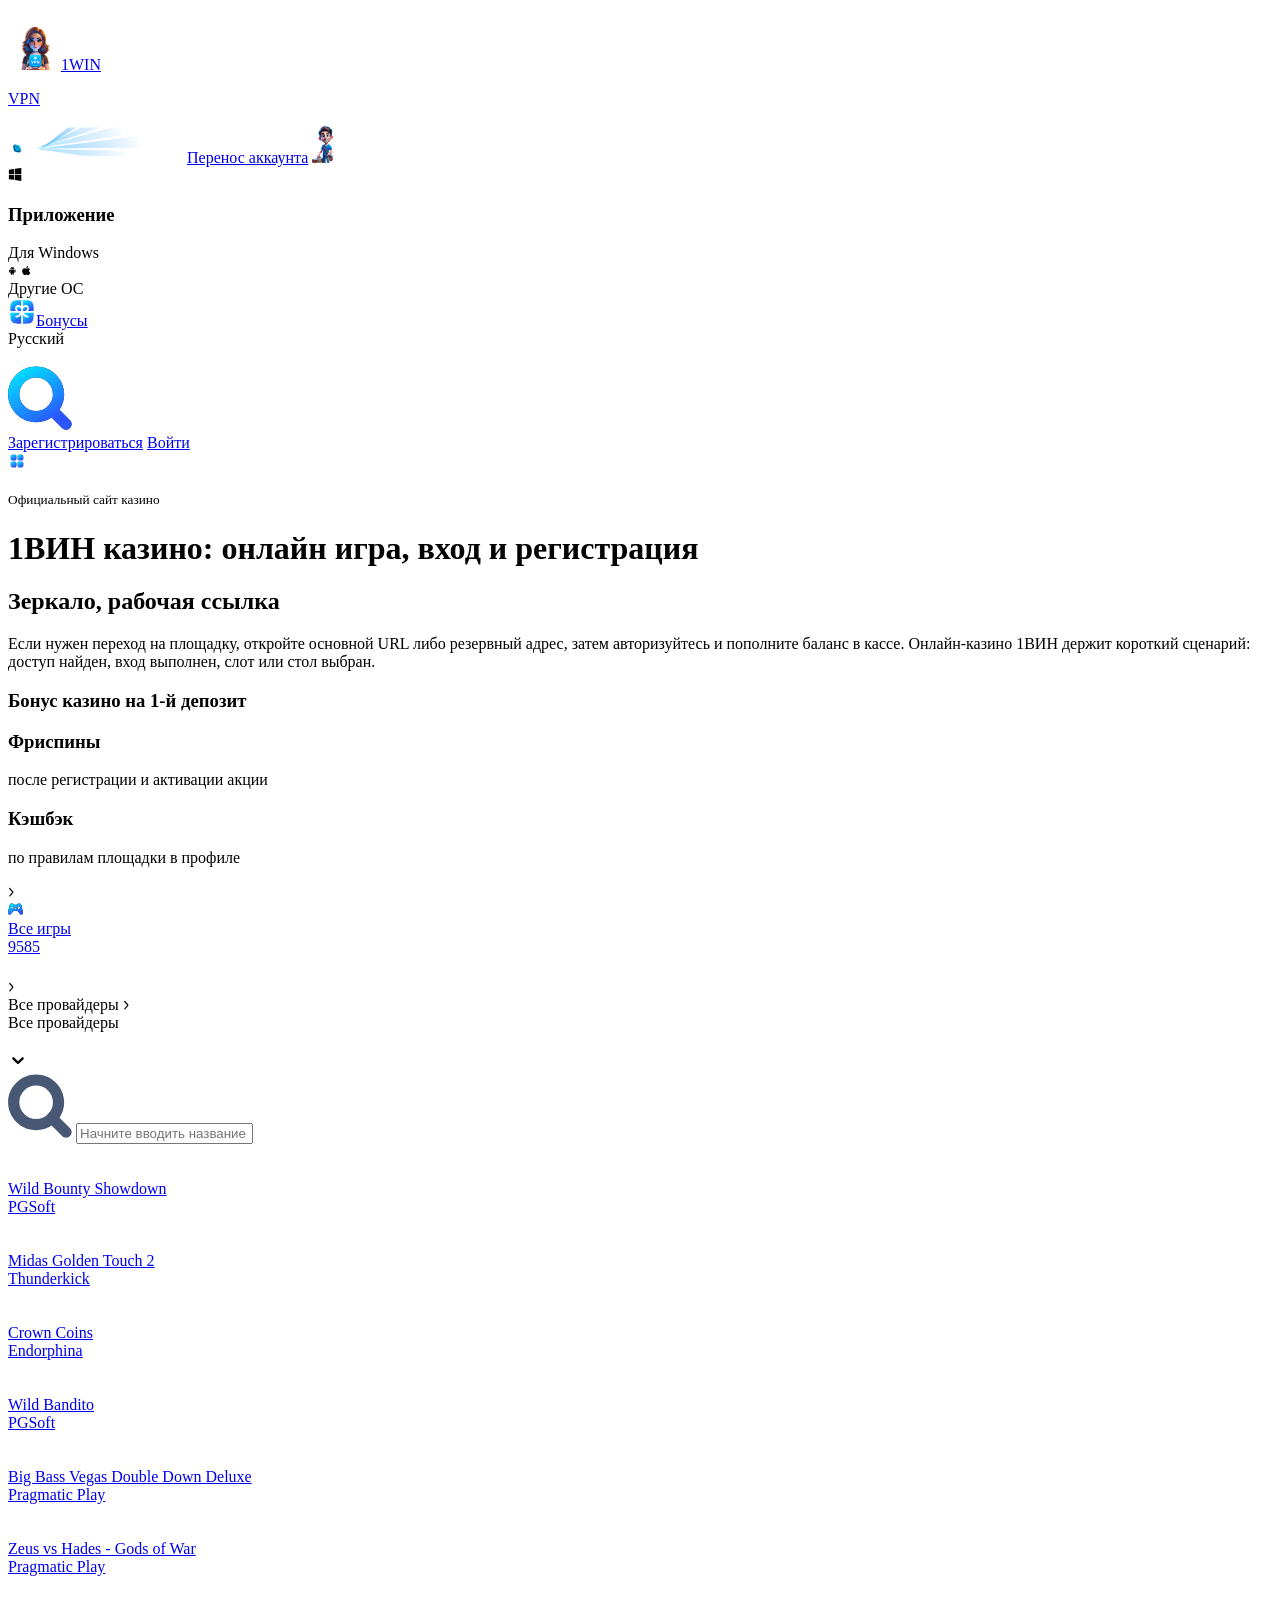
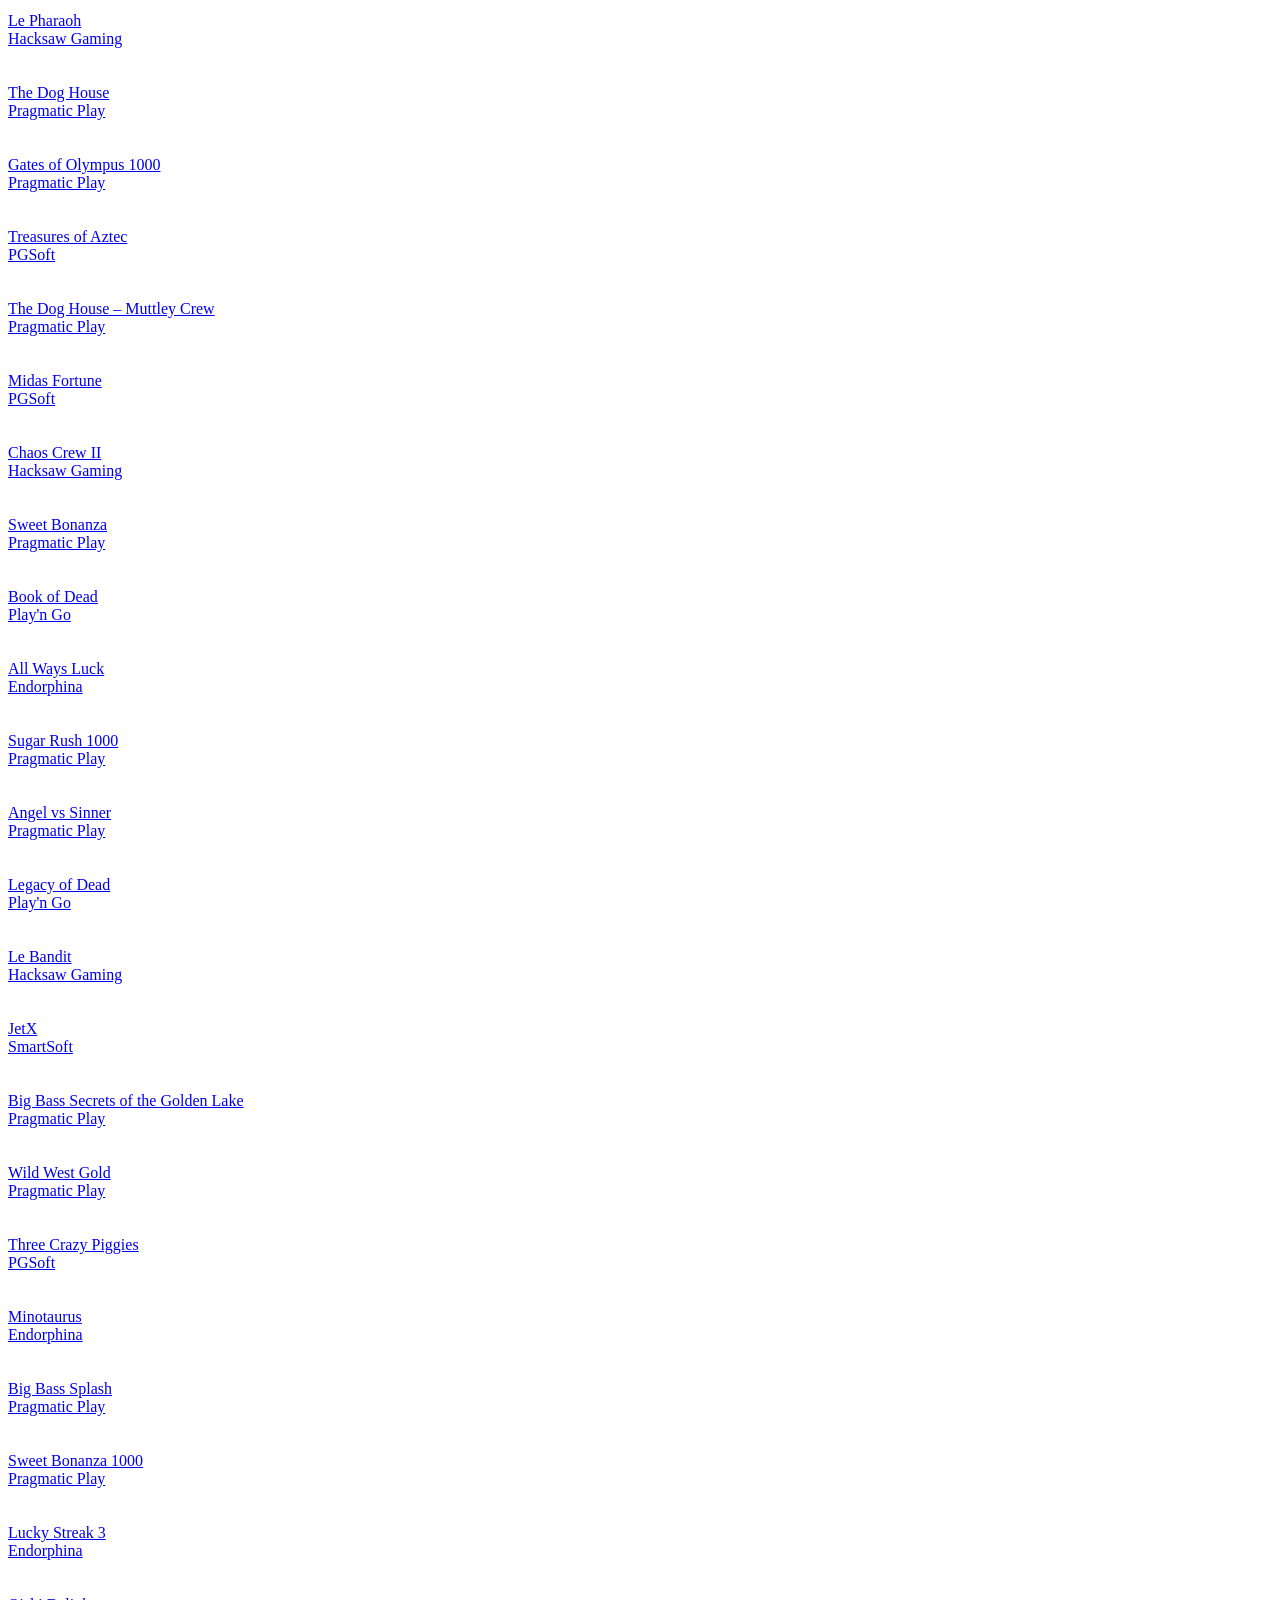
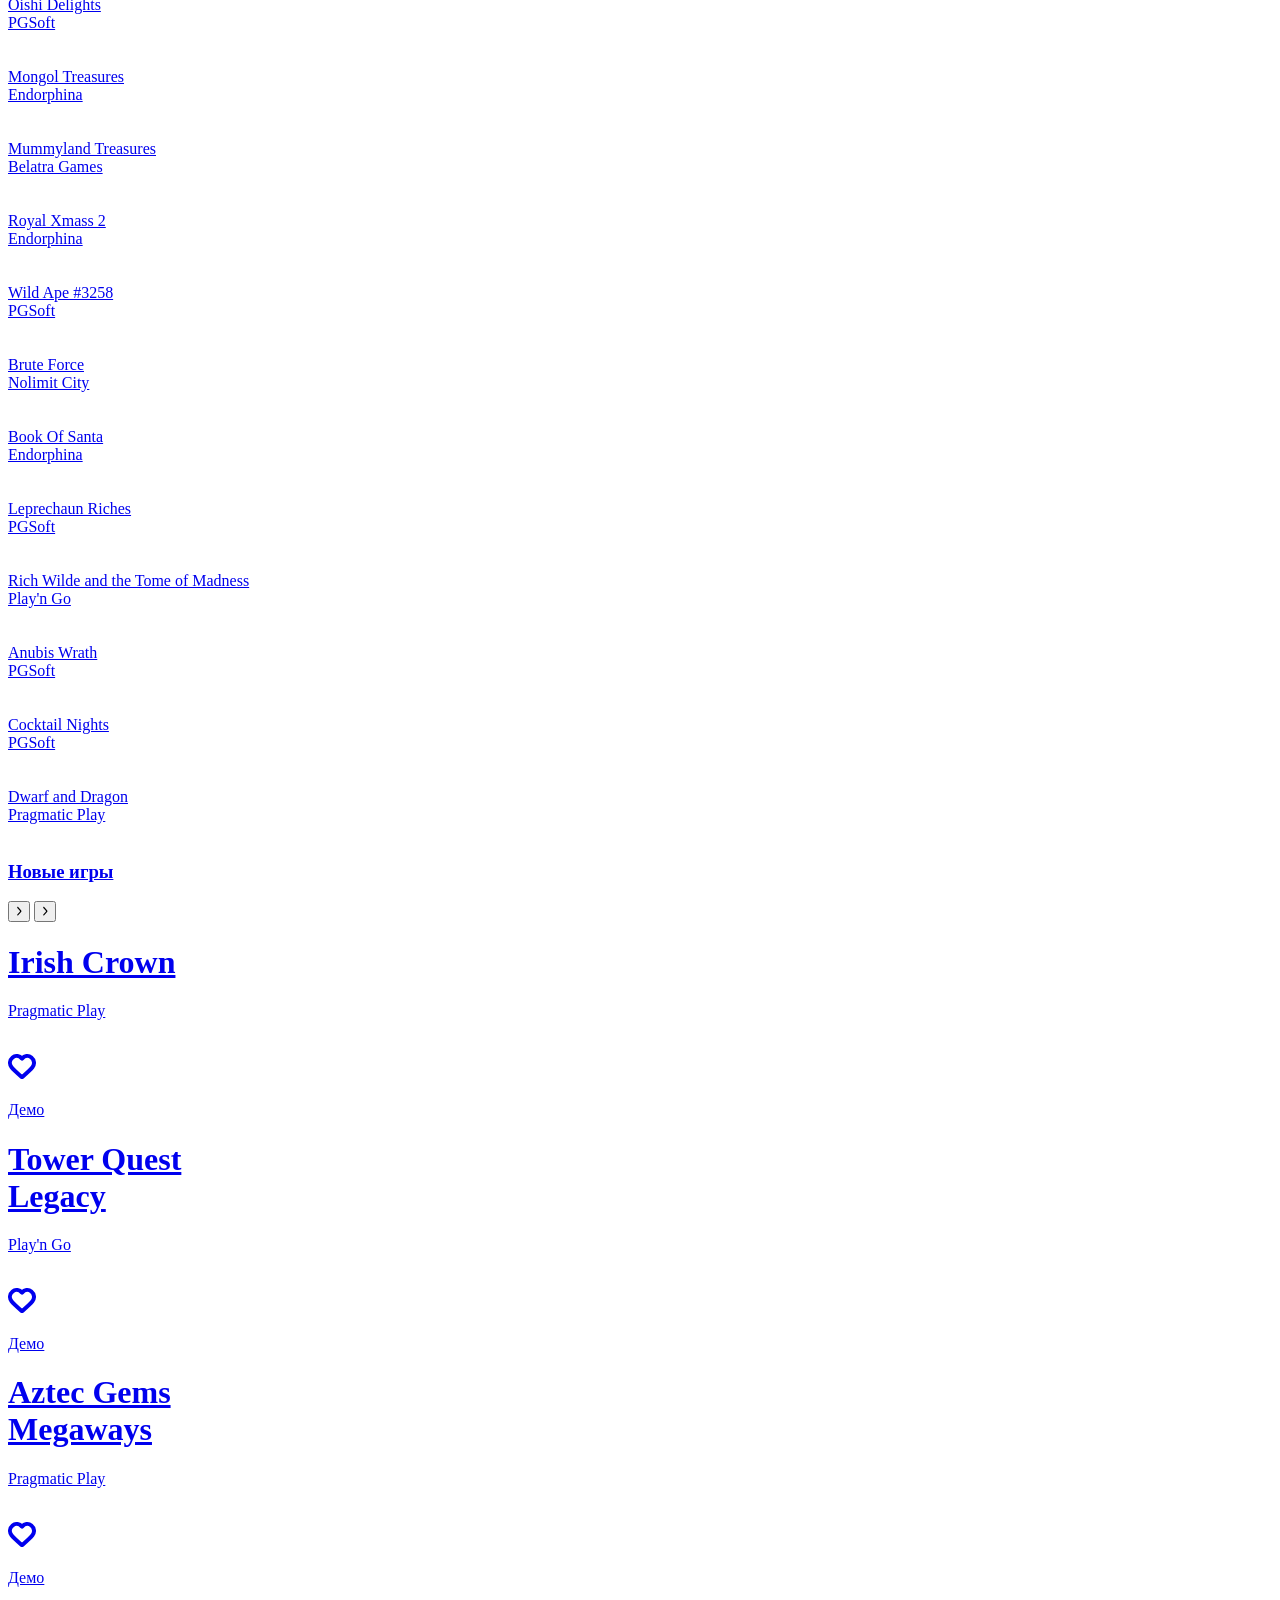
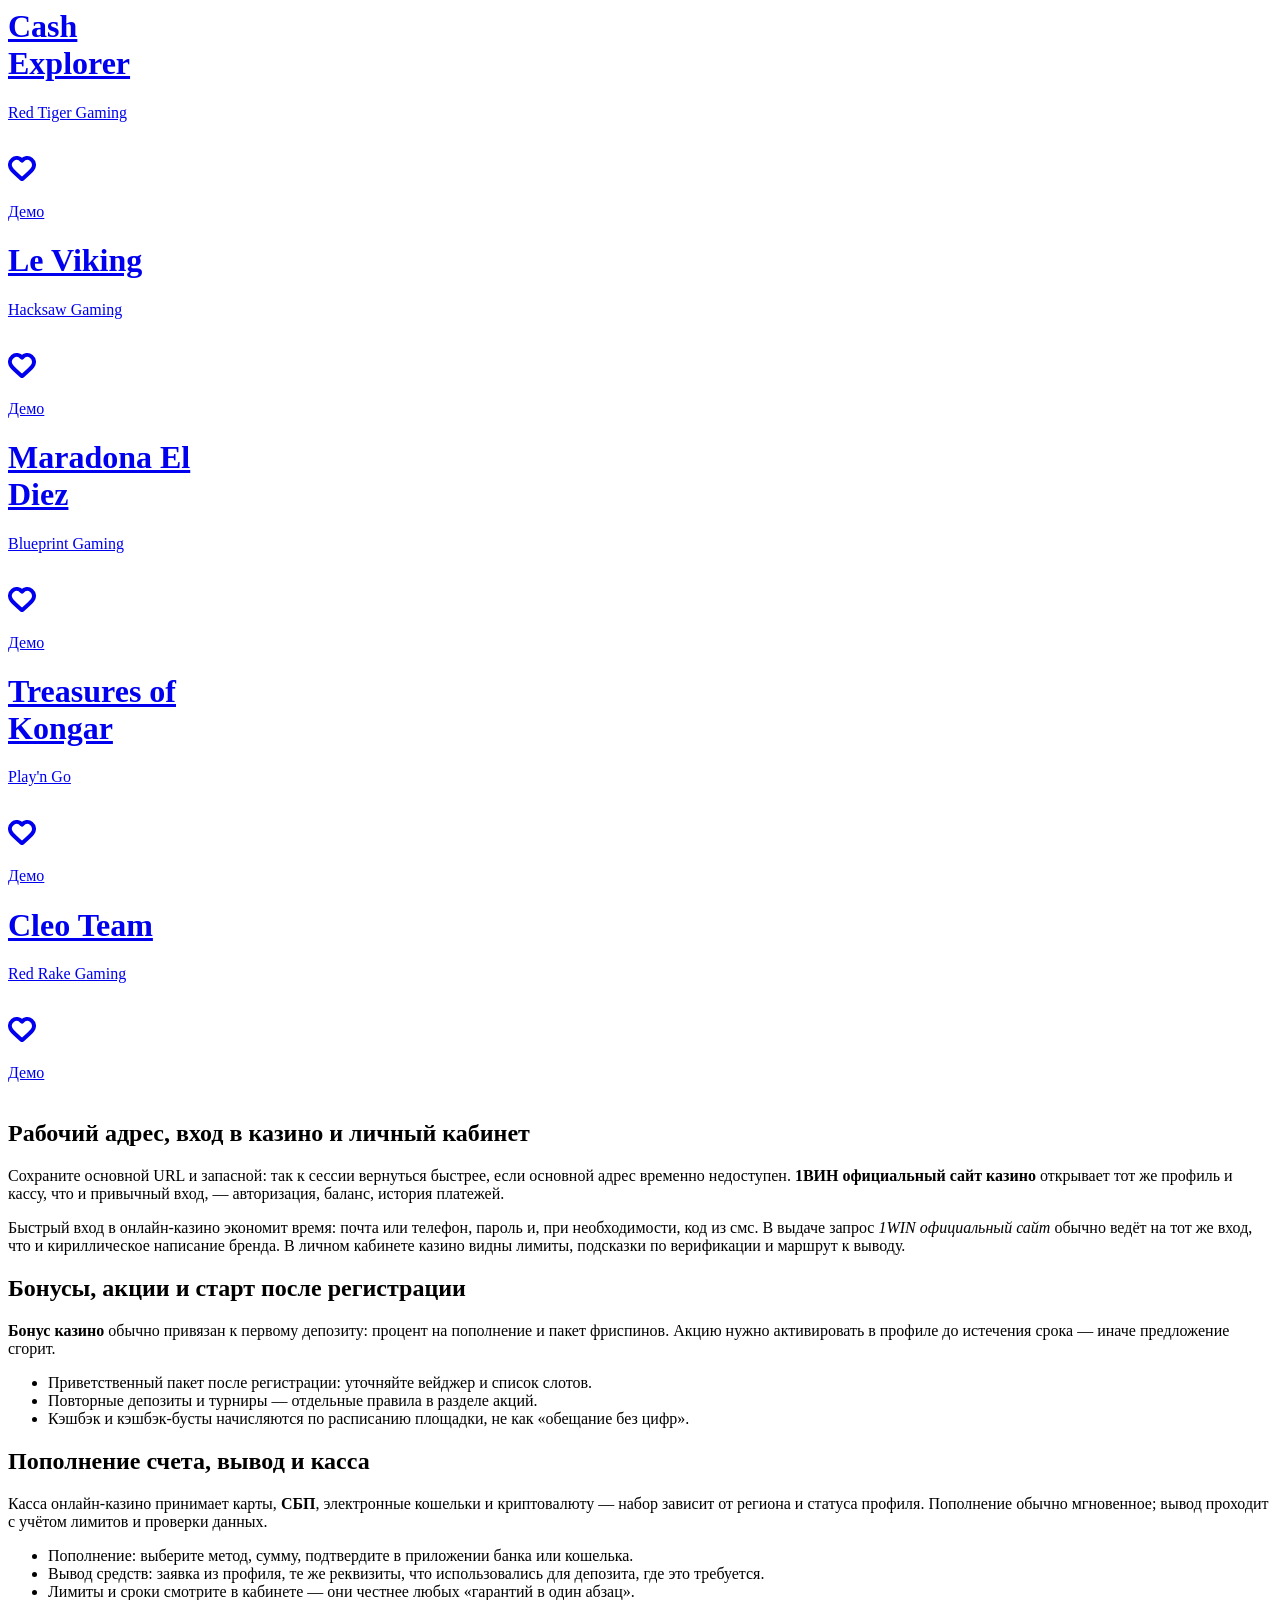
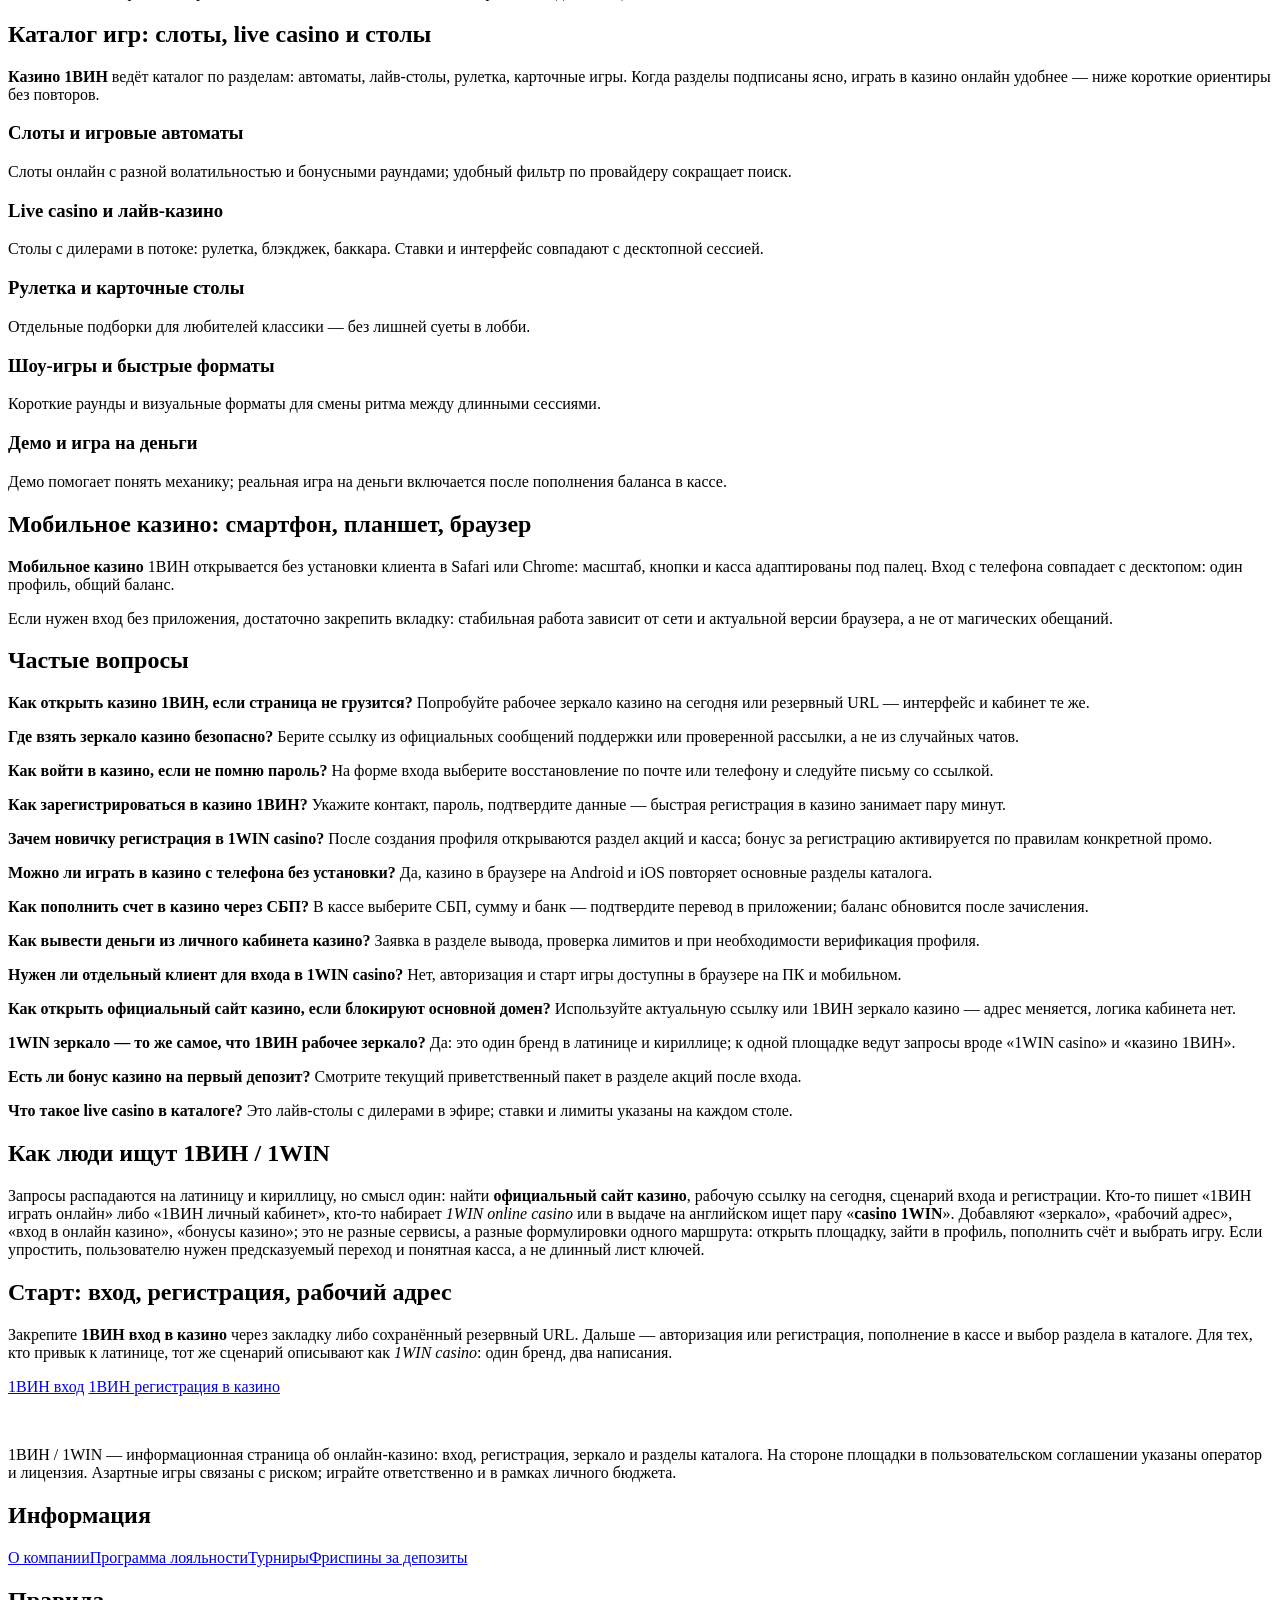
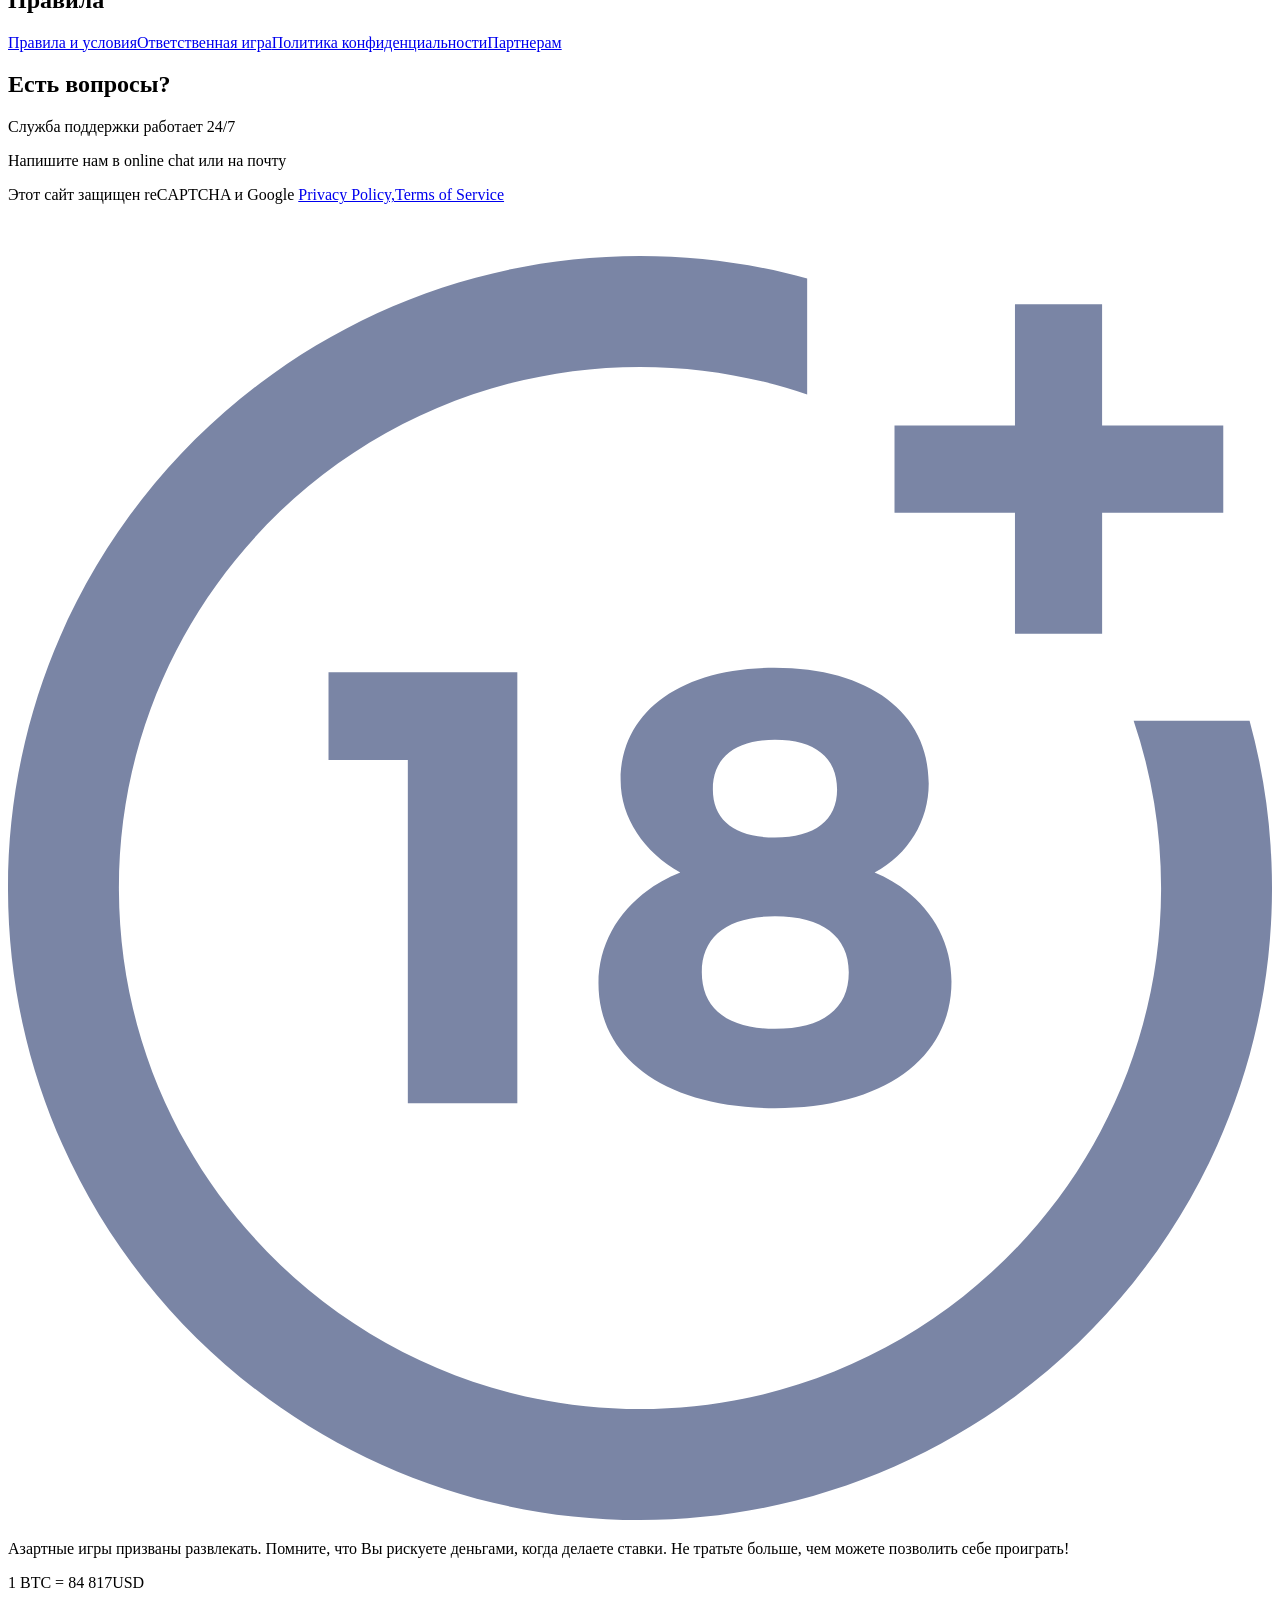
==== commit af42e2b2: "Uniquify index texts in folders 1 and 2 via syntax-only rewrites" ====
--- a/1/index.html
+++ b/1/index.html
@@ -1,2085 +1,2085 @@
-<!DOCTYPE html>
-<html lang="ru" translate="no">
-
-<head>
-	<meta charset="utf-8">
-	<meta name="viewport" content="width=device-width,initial-scale=1,viewport-fit=cover,shrink-to-fit=no,maximum-scale=1,user-scalable=no">
-	<meta name="theme-color" content="#000000">
-	<meta name="description" content="Пинко казино — официальный сайт: вход, регистрация, рабочее зеркало на сегодня, бонусы и касса. Pinco online casino: быстрый переход, личный кабинет, слоты и live casino в браузере.">
-	<meta name="keywords" content="Пинко, Pinco, Пинко казино, Pinco casino, Пинко онлайн казино, официальный сайт казино, вход, регистрация, зеркало, бонусы, мобильное казино, слоты, live casino">
-	<title>Пинко казино — официальный сайт, вход, регистрация и зеркало | Pinco casino онлайн</title>
-	<link rel="canonical" href="https://riobet.62138.casino/">
-	<meta property="og:type" content="website">
-	<meta property="og:locale" content="ru_RU">
-	<meta property="og:title" content="Пинко казино — официальный сайт и вход | Pinco casino">
-	<meta property="og:description" content="Онлайн-казино Пинко: рабочий адрес, регистрация, бонусы, пополнение и вывод. Pinco casino — игра в браузере и с телефона.">
-	<meta property="og:url" content="https://riobet.62138.casino/">
-	<script type="application/ld+json">{"@context":"https://schema.org","@graph":[{"@type":"Organization","@id":"https://riobet.62138.casino/#organization","name":"Пинко","alternateName":"Pinco","url":"https://riobet.62138.casino/"},{"@type":"WebSite","@id":"https://riobet.62138.casino/#website","name":"Пинко казино","alternateName":"Pinco casino","url":"https://riobet.62138.casino/","publisher":{"@id":"https://riobet.62138.casino/#organization"},"potentialAction":{"@type":"SearchAction","target":"https://riobet.62138.casino/?q={search_term_string}","query-input":"required name=search_term_string"}},{"@type":"WebPage","@id":"https://riobet.62138.casino/#webpage","name":"Пинко казино — официальный сайт","description":"Вход, регистрация, зеркало казино, бонусы и платежи Пинко / Pinco.","url":"https://riobet.62138.casino/","isPartOf":{"@id":"https://riobet.62138.casino/#website"}},{"@type":"BreadcrumbList","itemListElement":[{"@type":"ListItem","position":1,"name":"Главная","item":"https://riobet.62138.casino/"}]},{"@type":"FAQPage","mainEntity":[{"@type":"Question","name":"Как открыть казино Пинко с телефона?","acceptedAnswer":{"@type":"Answer","text":"Откройте сайт в браузере смартфона, выполните вход или пройдите регистрацию — мобильная версия казино подстраивается под экран."}},{"@type":"Question","name":"Где взять рабочее зеркало казино на сегодня?","acceptedAnswer":{"@type":"Answer","text":"Используйте актуальную ссылку или резервный URL от поддержки; зеркало дублирует личный кабинет и кассу."}},{"@type":"Question","name":"Нужен ли отдельный клиент для Pinco casino?","acceptedAnswer":{"@type":"Answer","text":"Нет, сессия идёт в браузере; приложение не обязательно для старта игры."}}]}]}</script>
-	<link href="css/stylesheet_13.css" rel="stylesheet">
-	<link rel="stylesheet" type="text/css" href="css/stylesheet_12.css">
-	<link rel="stylesheet" type="text/css" href="css/stylesheet_11.css">
-	<link rel="stylesheet" type="text/css" href="css/stylesheet_10.css">
-	<link rel="stylesheet" type="text/css" href="css/stylesheet_9.css">
-	<link rel="stylesheet" type="text/css" href="css/stylesheet_8.css">
-	<link rel="stylesheet" type="text/css" href="css/stylesheet_7.css">
-	<link rel="stylesheet" type="text/css" href="css/stylesheet_6.css">
-	<link rel="stylesheet" type="text/css" href="css/stylesheet_5.css">
-	<link rel="stylesheet" type="text/css" href="css/stylesheet_4.css">
-	<link rel="stylesheet" type="text/css" href="css/stylesheet_3.css">
-	<link rel="stylesheet" type="text/css" href="css/app.css">
-	<link rel="stylesheet" type="text/css" href="css/layout-fix.css">
-	<link rel="icon" href="favicon.ico" sizes="any">
-	<link rel="icon" type="image/png" href="favicon.png" sizes="32x32">
-	<link rel="apple-touch-icon" href="apple-touch-icon.png">
-</head>
-
-<body>
-	<div id="root">
-		<div class="container">
-			<div class="header fixed">
-				<div class="topHeader">
-					<div class="topleft">
-						<div class="mainBtn lock"><span><img src="images/4.svg.gz" alt></span></div>
-						<a class="transferBtn mainBtn vpnbtn" href="https://riobet.62138.casino/vpn"><img src="[data-uri]" alt class="bagImg"><span>PINCO<p>VPN</p></span><img src="[data-uri]" alt style="padding-bottom:5px"></a>
-						<a class="transferBtn mainBtn" href="https://riobet.62138.casino/account_transfer"><img src="images/5.webp" alt class="bagImg"><img src="[data-uri]" alt class="backImg"><span>Перенос аккаунта</span><img src="[data-uri]" alt class="btnCharacter"></a>
-					</div>
-					<div class="topleft">
-						<div class="mainBtn application">
-							<svg width="14" height="13" viewBox="0 0 14 13" fill="none" xmlns="http://www.w3.org/2000/svg" class="windows">
-								<g clip-path="url(#clip0_7633_33)">
-									<path fill-rule="evenodd" clip-rule="evenodd" d="M13.1724 6.81832C13.3816 6.81832 13.5514 6.98813 13.5514 7.19735V12.5038C13.5514 12.6137 13.5036 12.7175 13.4218 12.7888C13.352 12.8502 13.2633 12.8828 13.1724 12.8828C13.1557 12.8828 13.1383 12.882 13.1216 12.8798L7.05709 12.052C6.8691 12.0262 6.72885 11.8655 6.72885 11.676V7.19735C6.72885 6.98813 6.89867 6.81832 7.10789 6.81832H13.1724ZM5.59177 6.81832C5.80099 6.81832 5.97079 6.98813 5.97079 7.19735V11.4561C5.97079 11.566 5.92304 11.6699 5.84041 11.7419C5.77067 11.8026 5.68273 11.8352 5.59177 11.8352C5.57509 11.8352 5.55689 11.8344 5.54022 11.8314L0.991849 11.2007C0.803847 11.1749 0.664371 11.0149 0.664371 10.8254V7.19735C0.664371 6.98813 0.834178 6.81832 1.0434 6.81832H5.59177ZM5.53991 1.04698C5.64832 1.03106 5.75748 1.06441 5.8401 1.13643C5.92349 1.20845 5.97049 1.31306 5.97049 1.42222V5.68099C5.97049 5.89098 5.80144 6.06002 5.59147 6.06002H1.04309C0.833869 6.06002 0.664062 5.89098 0.664062 5.68099V2.05292C0.664062 1.86416 0.803544 1.70346 0.991541 1.67768L5.53991 1.04698ZM13.1217 -0.000817597C13.2301 -0.0144631 13.3392 0.0173719 13.4218 0.0893916C13.5037 0.161411 13.5515 0.265266 13.5515 0.374423V5.68084C13.5515 5.89083 13.3817 6.05988 13.1724 6.05988H7.10795C6.89873 6.05988 6.72893 5.89083 6.72893 5.68085V1.20222C6.72893 1.01271 6.8684 0.852753 7.05716 0.826979L13.1217 -0.000817597Z" fill="currentColor"></path>
-								</g>
-								<defs>
-									<clippath id="clip0_7633_33">
-										<rect width="12.887" height="12.887" fill="currentColor" transform="translate(0.664062 -0.00390625)"></rect>
-									</clippath>
-								</defs>
-							</svg>
-							<div class="btnTextBlock">
-								<h3>Приложение</h3>
-								<div class="subT">Для Windows</div>
-							</div>
-							<div class="btnTextBlock last">
-								<div class="icons">
-									<svg width="9" height="10" viewBox="0 0 9 10" fill="none" xmlns="http://www.w3.org/2000/svg" class="platformIcon">
-										<g clip-path="url(#clip0_7633_35)">
-											<path d="M2.24974 3.47159H6.33918V7.08175C6.33918 7.29622 6.17867 7.47009 5.98094 7.47009H5.57133V8.56957C5.57133 8.84878 5.36576 9.07506 5.11201 9.07506C4.8576 9.07506 4.65233 8.84878 4.65233 8.56957V7.47009H3.93693V8.56957C3.93693 8.84878 3.73096 9.07506 3.47721 9.07506C3.22352 9.07506 3.01756 8.84878 3.01756 8.56957V7.47009H2.60831C2.41053 7.47009 2.24973 7.29622 2.24973 7.08175L2.24974 3.47159ZM1.44835 3.44213C1.19201 3.44213 0.984375 3.67057 0.984375 3.95257V5.94752C0.984375 6.2292 1.19201 6.45803 1.44835 6.45803C1.70474 6.45803 1.91233 6.2292 1.91233 5.94752V3.95257C1.91233 3.67057 1.70474 3.44213 1.44835 3.44213ZM6.33919 3.1078H2.24974C2.30021 2.47665 2.67814 1.93351 3.22219 1.61903L2.83337 1.00054C2.78094 0.917131 2.80072 0.803327 2.87786 0.74654C2.95491 0.689753 3.05975 0.711349 3.11244 0.794689L3.53622 1.46926C3.77117 1.38125 4.02622 1.33071 4.29446 1.33071C4.56302 1.33071 4.81808 1.38125 5.05302 1.46938L5.47679 0.794934C5.52884 0.711365 5.63401 0.689769 5.71106 0.746557C5.7882 0.803344 5.80798 0.917147 5.75555 1.00055L5.36705 1.61904C5.91108 1.93333 6.28875 2.47647 6.33919 3.1078ZM3.65814 2.2502C3.65814 2.11485 3.55697 2.00507 3.43208 2.00507C3.30686 2.00507 3.2057 2.11485 3.2057 2.2502C3.2057 2.38548 3.3072 2.49521 3.43208 2.49521C3.55695 2.49521 3.65814 2.38548 3.65814 2.2502ZM5.41189 2.2502C5.41189 2.11485 5.31037 2.00507 5.18551 2.00507C5.0603 2.00507 4.95943 2.11485 4.95943 2.2502C4.95943 2.38548 5.0603 2.49521 5.18551 2.49521C5.31039 2.49521 5.41189 2.38548 5.41189 2.2502ZM7.14088 3.44142C6.88481 3.44142 6.67659 3.67021 6.67659 3.95223V5.94788C6.67659 6.2299 6.88481 6.45876 7.14088 6.45876C7.39728 6.45876 7.60453 6.22992 7.60453 5.94788V3.95223C7.60454 3.67021 7.39728 3.44142 7.14088 3.44142Z" fill="currentColor"></path>
-										</g>
-										<defs>
-											<clippath id="clip0_7633_35">
-												<rect width="7.73222" height="8.37657" fill="currentColor" transform="translate(0.429688 0.707031)"></rect>
-											</clippath>
-										</defs>
-									</svg>
-									<svg width="11" height="10" viewBox="0 0 11 10" fill="none" xmlns="http://www.w3.org/2000/svg" class="platformIcon">
-										<g clip-path="url(#clip0_7633_38)">
-											<path fill-rule="evenodd" clip-rule="evenodd" d="M6.70116 1.50459C7.0535 1.12346 7.29099 0.592619 7.226 0.0644531C6.71827 0.082495 6.104 0.367171 5.73994 0.74785C5.41302 1.08568 5.12763 1.62548 5.20435 2.14327C5.77073 2.18251 6.34883 1.88616 6.70116 1.50459ZM7.97123 4.85682C7.9854 6.22212 9.31019 6.67628 9.32485 6.68214C9.3141 6.71417 9.11326 7.32928 8.62703 7.96525C8.20628 8.51462 7.76989 9.06175 7.08233 9.07348C6.40698 9.08476 6.18952 8.71537 5.41693 8.71537C4.64482 8.71537 4.40342 9.06171 3.76423 9.08471C3.10061 9.10681 2.59483 8.49034 2.17115 7.94278C1.30424 6.82285 0.642091 4.77792 1.53148 3.39775C1.97324 2.71262 2.76245 2.27809 3.61958 2.26727C4.27098 2.25599 4.88623 2.65929 5.2845 2.65929C5.68277 2.65929 6.43044 2.17442 7.21623 2.24568C7.5451 2.25786 8.4687 2.36427 9.06146 3.14051C9.01357 3.16712 7.9595 3.71569 7.97123 4.85682Z" fill="currentColor"></path>
-										</g>
-										<defs>
-											<clippath id="clip0_7633_38">
-												<rect width="9.66527" height="9.02092" fill="currentColor" transform="translate(0.382812 0.0625)"></rect>
-											</clippath>
-										</defs>
-									</svg>
-								</div>
-								<div class="subT">Другие ОС</div>
-							</div>
-						</div>
-						<a class="mainBtn" href="https://riobet.62138.casino/vip">
-							<svg width="28" height="28" viewBox="0 0 28 28" fill="none" xmlns="http://www.w3.org/2000/svg" class="pr">
-								<path d="M13.1249 2.33337C8.20352 2.33817 5.65719 2.42622 4.04176 4.04164C2.42634 5.65707 2.33829 8.2034 2.3335 13.1248H8.06594C7.65647 12.6133 7.35052 12.0101 7.18369 11.3427C6.55573 8.83084 8.83097 6.55561 11.3428 7.18357C12.0102 7.3504 12.6135 7.65635 13.1249 8.06581V2.33337Z" fill="url(#paint0_linear_7145_11)"></path>
-								<path d="M2.3335 14.8748C2.33829 19.7961 2.42634 22.3424 4.04176 23.9578C5.65719 25.5732 8.20352 25.6613 13.1249 25.6661V16.4773C12.2153 18.2941 10.3366 19.5414 8.16655 19.5414C7.6833 19.5414 7.29155 19.1497 7.29155 18.6664C7.29155 18.1832 7.6833 17.7914 8.16655 17.7914C9.95947 17.7914 11.4618 16.5469 11.8568 14.8748H2.3335Z" fill="url(#paint1_linear_7145_11)"></path>
-								<path d="M14.875 25.6661C19.7963 25.6613 22.3426 25.5732 23.9581 23.9578C25.5734 22.3424 25.6615 19.7961 25.6663 14.8748H16.1431C16.5381 16.5469 18.0404 17.7914 19.8333 17.7914C20.3166 17.7914 20.7083 18.1832 20.7083 18.6664C20.7083 19.1497 20.3166 19.5414 19.8333 19.5414C17.6632 19.5414 15.7845 18.2941 14.875 16.4773V25.6661Z" fill="url(#paint2_linear_7145_11)"></path>
-								<path d="M25.6663 13.1248C25.6615 8.2034 25.5734 5.65707 23.9581 4.04164C22.3426 2.42622 19.7963 2.33817 14.875 2.33337V8.06581C15.3865 7.65635 15.9897 7.3504 16.657 7.18357C19.1689 6.55561 21.4441 8.83084 20.8161 11.3427C20.6493 12.0101 20.3434 12.6133 19.9339 13.1248H25.6663Z" fill="url(#paint3_linear_7145_11)"></path>
-								<path d="M10.9182 8.88127C12.215 9.20546 13.1248 10.3706 13.1248 11.7073V13.1248H11.7073C10.3706 13.1248 9.20546 12.215 8.88127 10.9182C8.57373 9.68803 9.68803 8.57373 10.9182 8.88127Z" fill="url(#paint4_linear_7145_11)"></path>
-								<path d="M14.875 11.7073V13.1248H16.2924C17.629 13.1248 18.7942 12.215 19.1184 10.9182C19.4259 9.68803 18.3117 8.57373 17.0815 8.88127C15.7847 9.20546 14.875 10.3706 14.875 11.7073Z" fill="url(#paint5_linear_7145_11)"></path>
-								<defs>
-									<lineargradient id="paint0_linear_7145_11" x1="4.72176" y1="2.33337" x2="10.2944" y2="11.4442" gradientUnits="userSpaceOnUse">
-										<stop stop-color="#41C6FF"></stop>
-										<stop offset="1" stop-color="#1A64FC"></stop>
-									</lineargradient>
-									<lineargradient id="paint1_linear_7145_11" x1="4.72176" y1="14.8748" x2="10.2943" y2="23.9855" gradientUnits="userSpaceOnUse">
-										<stop stop-color="#41C6FF"></stop>
-										<stop offset="1" stop-color="#1A64FC"></stop>
-									</lineargradient>
-									<lineargradient id="paint2_linear_7145_11" x1="17.2632" y1="14.8748" x2="22.8358" y2="23.9855" gradientUnits="userSpaceOnUse">
-										<stop stop-color="#41C6FF"></stop>
-										<stop offset="1" stop-color="#1A64FC"></stop>
-									</lineargradient>
-									<lineargradient id="paint3_linear_7145_11" x1="17.2632" y1="2.33337" x2="22.8359" y2="11.4441" gradientUnits="userSpaceOnUse">
-										<stop stop-color="#41C6FF"></stop>
-										<stop offset="1" stop-color="#1A64FC"></stop>
-									</lineargradient>
-									<lineargradient id="paint4_linear_7145_11" x1="9.78016" y1="8.82959" x2="11.9982" y2="12.4558" gradientUnits="userSpaceOnUse">
-										<stop stop-color="#41C6FF"></stop>
-										<stop offset="1" stop-color="#1A64FC"></stop>
-									</lineargradient>
-									<lineargradient id="paint5_linear_7145_11" x1="15.8255" y1="8.82959" x2="18.0436" y2="12.4558" gradientUnits="userSpaceOnUse">
-										<stop stop-color="#41C6FF"></stop>
-										<stop offset="1" stop-color="#1A64FC"></stop>
-									</lineargradient>
-								</defs>
-							</svg><span>Бонусы</span></a>
-						<div class="mainBtn"><span><img src="images/6.svg.gz" alt class="lng">Русский</span></div>
-					</div>
-				</div>
-			</div>
-			<div class="header">
-				<div class="wrapper">
-					<a class="logo" href="index.html"><img src="images/7.svg.gz" alt></a>
-					<div class="flexWrap">
-						<a class="search mainBtn" href="https://riobet.62138.casino/games">
-							<svg width="64" height="64" viewBox="0 0 64 64" fill="none" xmlns="http://www.w3.org/2000/svg">
-								<path fill-rule="evenodd" clip-rule="evenodd" d="M28.1343 11.5638C18.8428 11.5638 11.31 19.0657 11.31 28.3191C11.31 37.5725 18.8428 45.0744 28.1343 45.0744C37.4258 45.0744 44.9586 37.5725 44.9586 28.3191C44.9586 19.0657 37.4258 11.5638 28.1343 11.5638ZM0.09375 28.3191C0.09375 12.896 12.6477 0.393555 28.1343 0.393555C43.6209 0.393555 56.1748 12.896 56.1748 28.3191C56.1748 34.0107 54.4647 39.3046 51.5291 43.7191L62.0095 54.1573C64.1997 56.3384 64.1997 59.8742 62.0095 62.0554C59.8193 64.2365 56.269 64.2365 54.0789 62.0554L43.5977 51.6179C39.1651 54.5415 33.8493 56.2446 28.1343 56.2446C12.6477 56.2446 0.09375 43.7422 0.09375 28.3191Z" fill="#1C274C"></path>
-								<path fill-rule="evenodd" clip-rule="evenodd" d="M28.1343 11.5638C18.8428 11.5638 11.31 19.0657 11.31 28.3191C11.31 37.5725 18.8428 45.0744 28.1343 45.0744C37.4258 45.0744 44.9586 37.5725 44.9586 28.3191C44.9586 19.0657 37.4258 11.5638 28.1343 11.5638ZM0.09375 28.3191C0.09375 12.896 12.6477 0.393555 28.1343 0.393555C43.6209 0.393555 56.1748 12.896 56.1748 28.3191C56.1748 34.0107 54.4647 39.3046 51.5291 43.7191L62.0095 54.1573C64.1997 56.3384 64.1997 59.8742 62.0095 62.0554C59.8193 64.2365 56.269 64.2365 54.0789 62.0554L43.5977 51.6179C39.1651 54.5415 33.8493 56.2446 28.1343 56.2446C12.6477 56.2446 0.09375 43.7422 0.09375 28.3191Z" fill="url(#paint0_linear_7636_87)"></path>
-								<defs>
-									<lineargradient id="paint0_linear_7636_87" x1="14.1599" y1="0.393554" x2="46.7851" y2="53.9528" gradientUnits="userSpaceOnUse">
-										<stop stop-color="#41C6FF"></stop>
-										<stop offset="1" stop-color="#1A64FC"></stop>
-									</lineargradient>
-								</defs>
-							</svg>
-						</a>
-						<div class="anAuth">
-							<a href="index.html#" class="mainBtn blue"><span>Зарегистрироваться</span></a>
-							<a href="index.html#" class="mainBtn">Войти</a>
-							<div class="element">
-								<div class="menu mainBtn">
-									<svg width="18" height="18" viewBox="0 0 18 18" fill="none" xmlns="http://www.w3.org/2000/svg" style="color:#2b90fe">
-										<path d="M3.25619 3.25594C2.76953 3.7426 2.76953 4.52586 2.76953 6.09236C2.76953 7.13671 2.76953 7.65892 3.09397 7.98329C3.4184 8.30775 3.94057 8.30775 4.98492 8.30775H6.09261C7.13695 8.30775 7.65916 8.30775 7.98353 7.98329C8.30799 7.65892 8.30799 7.13671 8.30799 6.09236V4.98467C8.30799 3.94033 8.30799 3.41815 7.98353 3.09372C7.65916 2.76929 7.13695 2.76929 6.09261 2.76929C4.5261 2.76929 3.74284 2.76929 3.25619 3.25594Z" fill="#1C274C"></path>
-										<path d="M3.25619 3.25594C2.76953 3.7426 2.76953 4.52586 2.76953 6.09236C2.76953 7.13671 2.76953 7.65892 3.09397 7.98329C3.4184 8.30775 3.94057 8.30775 4.98492 8.30775H6.09261C7.13695 8.30775 7.65916 8.30775 7.98353 7.98329C8.30799 7.65892 8.30799 7.13671 8.30799 6.09236V4.98467C8.30799 3.94033 8.30799 3.41815 7.98353 3.09372C7.65916 2.76929 7.13695 2.76929 6.09261 2.76929C4.5261 2.76929 3.74284 2.76929 3.25619 3.25594Z" fill="url(#paint0_linear_7131_20)"></path>
-										<path d="M3.25619 14.7441C2.76953 14.2574 2.76953 13.4742 2.76953 11.9076C2.76953 10.8633 2.76953 10.3411 3.09397 10.0167C3.41841 9.69226 3.94057 9.69226 4.98492 9.69226H6.09261C7.13695 9.69226 7.65916 9.69226 7.98353 10.0167C8.30799 10.3411 8.30799 10.8633 8.30799 11.9076V13.0153C8.30799 14.0597 8.30799 14.5819 7.98353 14.9063C7.65916 15.2307 7.13696 15.2307 6.09263 15.2307C4.52613 15.2307 3.74283 15.2307 3.25619 14.7441Z" fill="#1C274C"></path>
-										<path d="M3.25619 14.7441C2.76953 14.2574 2.76953 13.4742 2.76953 11.9076C2.76953 10.8633 2.76953 10.3411 3.09397 10.0167C3.41841 9.69226 3.94057 9.69226 4.98492 9.69226H6.09261C7.13695 9.69226 7.65916 9.69226 7.98353 10.0167C8.30799 10.3411 8.30799 10.8633 8.30799 11.9076V13.0153C8.30799 14.0597 8.30799 14.5819 7.98353 14.9063C7.65916 15.2307 7.13696 15.2307 6.09263 15.2307C4.52613 15.2307 3.74283 15.2307 3.25619 14.7441Z" fill="url(#paint1_linear_7131_20)"></path>
-										<path d="M9.69238 4.98467C9.69238 3.94033 9.69238 3.41815 10.0168 3.09372C10.3412 2.76929 10.8634 2.76929 11.9078 2.76929C13.4743 2.76929 14.2576 2.76929 14.7442 3.25594C15.2308 3.7426 15.2308 4.52586 15.2308 6.09236C15.2308 7.13671 15.2308 7.65892 14.9064 7.98329C14.582 8.30775 14.0598 8.30775 13.0155 8.30775H11.9078C10.8634 8.30775 10.3412 8.30775 10.0168 7.98329C9.69238 7.65892 9.69238 7.13671 9.69238 6.09236V4.98467Z" fill="#1C274C"></path>
-										<path d="M9.69238 4.98467C9.69238 3.94033 9.69238 3.41815 10.0168 3.09372C10.3412 2.76929 10.8634 2.76929 11.9078 2.76929C13.4743 2.76929 14.2576 2.76929 14.7442 3.25594C15.2308 3.7426 15.2308 4.52586 15.2308 6.09236C15.2308 7.13671 15.2308 7.65892 14.9064 7.98329C14.582 8.30775 14.0598 8.30775 13.0155 8.30775H11.9078C10.8634 8.30775 10.3412 8.30775 10.0168 7.98329C9.69238 7.65892 9.69238 7.13671 9.69238 6.09236V4.98467Z" fill="url(#paint2_linear_7131_20)"></path>
-										<path d="M10.0168 14.9063C9.69238 14.5819 9.69238 14.0597 9.69238 13.0153V11.9076C9.69238 10.8633 9.69238 10.3411 10.0168 10.0167C10.3412 9.69226 10.8634 9.69226 11.9078 9.69226H13.0155C14.0598 9.69226 14.582 9.69226 14.9064 10.0167C15.2308 10.3411 15.2308 10.8633 15.2308 11.9076C15.2308 13.4741 15.2308 14.2574 14.7442 14.7441C14.2576 15.2307 13.4743 15.2307 11.9078 15.2307C10.8635 15.2307 10.3412 15.2307 10.0168 14.9063Z" fill="#1C274C"></path>
-										<path d="M10.0168 14.9063C9.69238 14.5819 9.69238 14.0597 9.69238 13.0153V11.9076C9.69238 10.8633 9.69238 10.3411 10.0168 10.0167C10.3412 9.69226 10.8634 9.69226 11.9078 9.69226H13.0155C14.0598 9.69226 14.582 9.69226 14.9064 10.0167C15.2308 10.3411 15.2308 10.8633 15.2308 11.9076C15.2308 13.4741 15.2308 14.2574 14.7442 14.7441C14.2576 15.2307 13.4743 15.2307 11.9078 15.2307C10.8635 15.2307 10.3412 15.2307 10.0168 14.9063Z" fill="url(#paint3_linear_7131_20)"></path>
-										<defs>
-											<lineargradient id="paint0_linear_7131_20" x1="3.99526" y1="2.76929" x2="6.85528" y2="7.4452" gradientUnits="userSpaceOnUse">
-												<stop stop-color="#41C6FF"></stop>
-												<stop offset="1" stop-color="#1A64FC"></stop>
-											</lineargradient>
-											<lineargradient id="paint1_linear_7131_20" x1="3.99526" y1="9.69226" x2="6.85528" y2="14.3682" gradientUnits="userSpaceOnUse">
-												<stop stop-color="#41C6FF"></stop>
-												<stop offset="1" stop-color="#1A64FC"></stop>
-											</lineargradient>
-											<lineargradient id="paint2_linear_7131_20" x1="10.9181" y1="2.76929" x2="13.7781" y2="7.4452" gradientUnits="userSpaceOnUse">
-												<stop stop-color="#41C6FF"></stop>
-												<stop offset="1" stop-color="#1A64FC"></stop>
-											</lineargradient>
-											<lineargradient id="paint3_linear_7131_20" x1="10.9181" y1="9.69226" x2="13.7781" y2="14.3682" gradientUnits="userSpaceOnUse">
-												<stop stop-color="#41C6FF"></stop>
-												<stop offset="1" stop-color="#1A64FC"></stop>
-											</lineargradient>
-										</defs>
-									</svg>
-								</div>
-							</div>
-						</div>
-					</div>
-				</div>
-			</div>
-			<div class="headerMobile unauth sf-hidden"></div>
-			<div class="contentWrapper">
-				<div class="content">
-					<div class="start">
-						<div class="banerBody noCopy">
-							<div class="swiper swiper-coverflow swiper-3d swiper-initialized swiper-horizontal swiper-watch-progress banners" lazy="true">
-								<div class="swiper-wrapper" id="swiper-wrapper-66badb7e5c5fac110" aria-live="polite" style="transition-duration:0ms;transform:translate3d(0,0,0);transition-delay:0ms">
-									<div class="swiper-slide swiper-slide-visible swiper-slide-fully-visible swiper-slide-active" style="width:100%;margin-right:30px;transition-duration:0ms;transform:translate3d(0,0,0) rotateX(0) rotateY(0) scale(1);z-index:1" role="group" aria-label="2 / 7">
-										<div class="banner bonusBanner">
-											<div class="inside">
-												<div>
-													<p><small>Официальный сайт казино</small></p>
-													<h1>Пинко казино: вход, регистрация и игра онлайн</h1>
-													<h2>Зеркало, рабочая ссылка</h2>
-													<p>Нужен переход на площадку — откройте основной URL или резервный адрес, авторизуйтесь и пополните баланс в кассе. Онлайн-казино Пинко держит сценарий коротким: нашли доступ, вошли, выбрали слот или стол.</p>
-												</div>
-												<div class="info">
-													<div class="iblock" style="grid-area:1/1/1/3">
-														<h3>Бонус казино на <span>1-й</span> депозит</h3></div>
-													<div class="iblock col">
-														<h3>Фриспины</h3>
-														<p>после регистрации и активации акции</p>
-													</div>
-													<div class="iblock col">
-														<h3>Кэшбэк</h3>
-														<p>по правилам площадки в профиле</p>
-													</div>
-												</div>
-											</div>
-											<div class="back bonusBanner-gradient" aria-hidden="true"></div>
-										</div>
-										<div class="swiper-slide-shadow-left swiper-slide-shadow-coverflow" style="opacity:0;transition-duration:0ms"></div>
-										<div class="swiper-slide-shadow-right swiper-slide-shadow-coverflow" style="opacity:0;transition-duration:0ms"></div>
-									</div>
-								</div>
-								<div class="swiper-pagination swiper-pagination-clickable swiper-pagination-bullets swiper-pagination-horizontal"><span class="swiper-pagination-bullet" tabindex="0" role="button" aria-label="Go to slide 1"></span><span class="swiper-pagination-bullet swiper-pagination-bullet-active" tabindex="0" role="button" aria-label="Go to slide 2" aria-current="true"></span><span class="swiper-pagination-bullet" tabindex="0" role="button" aria-label="Go to slide 3"></span><span class="swiper-pagination-bullet" tabindex="0" role="button" aria-label="Go to slide 4"></span><span class="swiper-pagination-bullet" tabindex="0" role="button" aria-label="Go to slide 5"></span><span class="swiper-pagination-bullet" tabindex="0" role="button" aria-label="Go to slide 6"></span><span class="swiper-pagination-bullet" tabindex="0" role="button" aria-label="Go to slide 7"></span></div><span class="swiper-notification" aria-live="assertive" aria-atomic="true"></span></div>
-							<div class="arrowArea"></div>
-							<div class="arrowArea right"></div>
-						</div>
-						<div class="lobbySearch">
-							<div class="categoriesBlock">
-								<div class="categoriesWrapper noCopy">
-									<div class="arrow mainBtn left">
-										<svg width="6" height="10" viewBox="0 0 6 10" fill="none" xmlns="http://www.w3.org/2000/svg">
-											<g clip-path="url(#clip0_3017_1108)">
-												<path d="M1.33318 9.37302C1.56493 9.6344 1.94071 9.6344 2.17246 9.37302L5.073 6.09846C5.53614 5.57557 5.53597 4.72831 5.07264 4.20569L2.17033 0.932372C1.93858 0.67098 1.56279 0.67098 1.33104 0.932372C1.09929 1.19377 1.09929 1.61757 1.33104 1.87897L3.81508 4.68059C4.04689 4.94203 4.04689 5.36579 3.81508 5.62717L1.33318 8.42643C1.10143 8.68781 1.10143 9.11164 1.33318 9.37302Z" fill="currentColor"></path>
-											</g>
-											<defs>
-												<clippath id="clip0_3017_1108">
-													<rect width="6" height="10" fill="currentColor"></rect>
-												</clippath>
-											</defs>
-										</svg>
-									</div>
-									<swiper-container class="categories noCopy swiper-initialized swiper-horizontal" slides-per-view="auto" free-mode="true" space-between="10">
-										<template shadowrootmode="open">
-											<style>
-											:host {
-												--swiper-theme-color: #007aff
-											}
-											
-											:host {
-												position: relative;
-												display: block;
-												margin-left: auto;
-												margin-right: auto;
-												z-index: 1
-											}
-											
-											.swiper {
-												width: 100%;
-												height: 100%;
-												margin-left: auto;
-												margin-right: auto;
-												position: relative;
-												overflow: hidden;
-												list-style: none;
-												padding: 0;
-												z-index: 1;
-												display: block
-											}
-											
-											.swiper-vertical>.swiper-wrapper {
-												flex-direction: column
-											}
-											
-											.swiper-wrapper {
-												position: relative;
-												width: 100%;
-												height: 100%;
-												z-index: 1;
-												display: flex;
-												transition-property: transform;
-												transition-timing-function: var(--swiper-wrapper-transition-timing-function, initial);
-												box-sizing: content-box
-											}
-											
-											.swiper-android::slotted(swiper-slide),
-											.swiper-ios::slotted(swiper-slide),
-											.swiper-wrapper {
-												transform: translate3d(0, 0, 0)
-											}
-											
-											.swiper-horizontal {
-												touch-action: pan-y
-											}
-											
-											.swiper-vertical {
-												touch-action: pan-x
-											}
-											
-											::slotted(swiper-slide) {
-												flex-shrink: 0;
-												width: 100%;
-												height: 100%;
-												position: relative;
-												transition-property: transform;
-												display: block
-											}
-											
-											::slotted(.swiper-slide-invisible-blank) {
-												visibility: hidden
-											}
-											
-											.swiper-autoheight,
-											.swiper-autoheight::slotted(swiper-slide) {
-												height: auto
-											}
-											
-											.swiper-autoheight .swiper-wrapper {
-												align-items: flex-start;
-												transition-property: transform, height
-											}
-											
-											.swiper-backface-hidden::slotted(swiper-slide) {
-												transform: translateZ(0);
-												backface-visibility: hidden
-											}
-											
-											.swiper-3d.swiper-css-mode .swiper-wrapper {
-												perspective: 1200px
-											}
-											
-											.swiper-3d .swiper-wrapper {
-												transform-style: preserve-3d
-											}
-											
-											.swiper-3d {
-												perspective: 1200px
-											}
-											
-											.swiper-3d .swiper-cube-shadow,
-											.swiper-3d::slotted(swiper-slide) {
-												transform-style: preserve-3d
-											}
-											
-											.swiper-css-mode>.swiper-wrapper {
-												overflow: auto;
-												scrollbar-width: none
-											}
-											
-											.swiper-css-mode>.swiper-wrapper::-webkit-scrollbar {
-												display: none
-											}
-											
-											.swiper-css-mode::slotted(swiper-slide) {
-												scroll-snap-align: start
-											}
-											
-											.swiper-css-mode.swiper-horizontal>.swiper-wrapper {
-												scroll-snap-type: x mandatory
-											}
-											
-											.swiper-css-mode.swiper-vertical>.swiper-wrapper {
-												scroll-snap-type: y mandatory
-											}
-											
-											.swiper-css-mode.swiper-free-mode>.swiper-wrapper {
-												scroll-snap-type: none
-											}
-											
-											.swiper-css-mode.swiper-free-mode::slotted(swiper-slide) {
-												scroll-snap-align: none
-											}
-											
-											.swiper-css-mode.swiper-centered>.swiper-wrapper::before {
-												content: "";
-												flex-shrink: 0;
-												order: 9999
-											}
-											
-											.swiper-css-mode.swiper-centered::slotted(swiper-slide) {
-												scroll-snap-align: center;
-												scroll-snap-stop: always
-											}
-											
-											.swiper-css-mode.swiper-centered.swiper-horizontal>.swiper-wrapper::before {
-												height: 100%;
-												min-height: 1px;
-												width: var(--swiper-centered-offset-after)
-											}
-											
-											.swiper-css-mode.swiper-centered.swiper-vertical>.swiper-wrapper::before {
-												width: 100%;
-												min-width: 1px;
-												height: var(--swiper-centered-offset-after)
-											}
-											
-											.swiper-virtual::slotted(swiper-slide) {
-												backface-visibility: hidden;
-												transform: translateZ(0)
-											}
-											
-											.swiper-virtual.swiper-css-mode .swiper-wrapper::after {
-												content: "";
-												position: absolute;
-												left: 0;
-												top: 0;
-												pointer-events: none
-											}
-											
-											.swiper-virtual.swiper-css-mode.swiper-horizontal .swiper-wrapper::after {
-												height: 1px;
-												width: var(--swiper-virtual-size)
-											}
-											
-											.swiper-virtual.swiper-css-mode.swiper-vertical .swiper-wrapper::after {
-												width: 1px;
-												height: var(--swiper-virtual-size)
-											}
-											
-											:host {
-												--swiper-navigation-size: 44px
-											}
-											
-											.swiper-button-next,
-											.swiper-button-prev {
-												position: absolute;
-												top: var(--swiper-navigation-top-offset, 50%);
-												width: calc(var(--swiper-navigation-size)/ 44*27);
-												height: var(--swiper-navigation-size);
-												margin-top: calc(0px - (var(--swiper-navigation-size)/ 2));
-												z-index: 10;
-												cursor: pointer;
-												display: flex;
-												align-items: center;
-												justify-content: center;
-												color: var(--swiper-navigation-color, var(--swiper-theme-color))
-											}
-											
-											.swiper-button-next.swiper-button-disabled,
-											.swiper-button-prev.swiper-button-disabled {
-												opacity: .35;
-												cursor: auto;
-												pointer-events: none
-											}
-											
-											.swiper-button-next.swiper-button-hidden,
-											.swiper-button-prev.swiper-button-hidden {
-												opacity: 0;
-												cursor: auto;
-												pointer-events: none
-											}
-											
-											.swiper-navigation-disabled .swiper-button-next,
-											.swiper-navigation-disabled .swiper-button-prev {
-												display: none!important
-											}
-											
-											.swiper-button-next svg,
-											.swiper-button-prev svg {
-												width: 100%;
-												height: 100%;
-												object-fit: contain;
-												transform-origin: center center
-											}
-											
-											.swiper-rtl .swiper-button-next svg,
-											.swiper-rtl .swiper-button-prev svg {
-												transform: rotate(180deg)
-											}
-											
-											.swiper-button-prev,
-											.swiper-rtl .swiper-button-next {
-												left: var(--swiper-navigation-sides-offset, 10px);
-												right: auto
-											}
-											
-											.swiper-button-next,
-											.swiper-rtl .swiper-button-prev {
-												right: var(--swiper-navigation-sides-offset, 10px);
-												left: auto
-											}
-											
-											.swiper-button-lock {
-												display: none
-											}
-											
-											.swiper-pagination {
-												position: absolute;
-												text-align: center;
-												transition: opacity .3s;
-												transform: translate3d(0, 0, 0);
-												z-index: 10
-											}
-											
-											.swiper-pagination.swiper-pagination-hidden {
-												opacity: 0
-											}
-											
-											.swiper-pagination-disabled>.swiper-pagination,
-											.swiper-pagination.swiper-pagination-disabled {
-												display: none!important
-											}
-											
-											.swiper-horizontal>.swiper-pagination-bullets,
-											.swiper-pagination-bullets.swiper-pagination-horizontal,
-											.swiper-pagination-custom,
-											.swiper-pagination-fraction {
-												bottom: var(--swiper-pagination-bottom, 8px);
-												top: var(--swiper-pagination-top, auto);
-												left: 0;
-												width: 100%
-											}
-											
-											.swiper-pagination-bullets-dynamic {
-												overflow: hidden;
-												font-size: 0
-											}
-											
-											.swiper-pagination-bullets-dynamic .swiper-pagination-bullet {
-												transform: scale(.33);
-												position: relative
-											}
-											
-											.swiper-pagination-bullets-dynamic .swiper-pagination-bullet-active {
-												transform: scale(1)
-											}
-											
-											.swiper-pagination-bullets-dynamic .swiper-pagination-bullet-active-main {
-												transform: scale(1)
-											}
-											
-											.swiper-pagination-bullets-dynamic .swiper-pagination-bullet-active-prev {
-												transform: scale(.66)
-											}
-											
-											.swiper-pagination-bullets-dynamic .swiper-pagination-bullet-active-prev-prev {
-												transform: scale(.33)
-											}
-											
-											.swiper-pagination-bullets-dynamic .swiper-pagination-bullet-active-next {
-												transform: scale(.66)
-											}
-											
-											.swiper-pagination-bullets-dynamic .swiper-pagination-bullet-active-next-next {
-												transform: scale(.33)
-											}
-											
-											.swiper-pagination-bullet {
-												width: var(--swiper-pagination-bullet-width, var(--swiper-pagination-bullet-size, 8px));
-												height: var(--swiper-pagination-bullet-height, var(--swiper-pagination-bullet-size, 8px));
-												display: inline-block;
-												border-radius: var(--swiper-pagination-bullet-border-radius, 50%);
-												background: var(--swiper-pagination-bullet-inactive-color, #000);
-												opacity: var(--swiper-pagination-bullet-inactive-opacity, .2)
-											}
-											
-											button.swiper-pagination-bullet {
-												border: none;
-												margin: 0;
-												padding: 0;
-												box-shadow: none;
-												appearance: none
-											}
-											
-											.swiper-pagination-clickable .swiper-pagination-bullet {
-												cursor: pointer
-											}
-											
-											.swiper-pagination-bullet:only-child {
-												display: none!important
-											}
-											
-											.swiper-pagination-bullet-active {
-												opacity: var(--swiper-pagination-bullet-opacity, 1);
-												background: var(--swiper-pagination-color, var(--swiper-theme-color))
-											}
-											
-											.swiper-pagination-vertical.swiper-pagination-bullets,
-											.swiper-vertical>.swiper-pagination-bullets {
-												right: var(--swiper-pagination-right, 8px);
-												left: var(--swiper-pagination-left, auto);
-												top: 50%;
-												transform: translate3d(0, -50%, 0)
-											}
-											
-											.swiper-pagination-vertical.swiper-pagination-bullets .swiper-pagination-bullet,
-											.swiper-vertical>.swiper-pagination-bullets .swiper-pagination-bullet {
-												margin: var(--swiper-pagination-bullet-vertical-gap, 6px)0;
-												display: block
-											}
-											
-											.swiper-pagination-vertical.swiper-pagination-bullets.swiper-pagination-bullets-dynamic,
-											.swiper-vertical>.swiper-pagination-bullets.swiper-pagination-bullets-dynamic {
-												top: 50%;
-												transform: translateY(-50%);
-												width: 8px
-											}
-											
-											.swiper-pagination-vertical.swiper-pagination-bullets.swiper-pagination-bullets-dynamic .swiper-pagination-bullet,
-											.swiper-vertical>.swiper-pagination-bullets.swiper-pagination-bullets-dynamic .swiper-pagination-bullet {
-												display: inline-block;
-												transition: transform .2s, top .2s
-											}
-											
-											.swiper-horizontal>.swiper-pagination-bullets .swiper-pagination-bullet,
-											.swiper-pagination-horizontal.swiper-pagination-bullets .swiper-pagination-bullet {
-												margin: 0 var(--swiper-pagination-bullet-horizontal-gap, 4px)
-											}
-											
-											.swiper-horizontal>.swiper-pagination-bullets.swiper-pagination-bullets-dynamic,
-											.swiper-pagination-horizontal.swiper-pagination-bullets.swiper-pagination-bullets-dynamic {
-												left: 50%;
-												transform: translateX(-50%);
-												white-space: nowrap
-											}
-											
-											.swiper-horizontal>.swiper-pagination-bullets.swiper-pagination-bullets-dynamic .swiper-pagination-bullet,
-											.swiper-pagination-horizontal.swiper-pagination-bullets.swiper-pagination-bullets-dynamic .swiper-pagination-bullet {
-												transition: transform .2s, left .2s
-											}
-											
-											.swiper-horizontal.swiper-rtl>.swiper-pagination-bullets-dynamic .swiper-pagination-bullet {
-												transition: transform .2s, right .2s
-											}
-											
-											.swiper-pagination-fraction {
-												color: var(--swiper-pagination-fraction-color, inherit)
-											}
-											
-											.swiper-pagination-progressbar {
-												background: var(--swiper-pagination-progressbar-bg-color, rgba(0, 0, 0, .25));
-												position: absolute
-											}
-											
-											.swiper-pagination-progressbar .swiper-pagination-progressbar-fill {
-												background: var(--swiper-pagination-color, var(--swiper-theme-color));
-												position: absolute;
-												left: 0;
-												top: 0;
-												width: 100%;
-												height: 100%;
-												transform: scale(0);
-												transform-origin: left top
-											}
-											
-											.swiper-rtl .swiper-pagination-progressbar .swiper-pagination-progressbar-fill {
-												transform-origin: right top
-											}
-											
-											.swiper-horizontal>.swiper-pagination-progressbar,
-											.swiper-pagination-progressbar.swiper-pagination-horizontal,
-											.swiper-pagination-progressbar.swiper-pagination-vertical.swiper-pagination-progressbar-opposite,
-											.swiper-vertical>.swiper-pagination-progressbar.swiper-pagination-progressbar-opposite {
-												width: 100%;
-												height: var(--swiper-pagination-progressbar-size, 4px);
-												left: 0;
-												top: 0
-											}
-											
-											.swiper-horizontal>.swiper-pagination-progressbar.swiper-pagination-progressbar-opposite,
-											.swiper-pagination-progressbar.swiper-pagination-horizontal.swiper-pagination-progressbar-opposite,
-											.swiper-pagination-progressbar.swiper-pagination-vertical,
-											.swiper-vertical>.swiper-pagination-progressbar {
-												width: var(--swiper-pagination-progressbar-size, 4px);
-												height: 100%;
-												left: 0;
-												top: 0
-											}
-											
-											.swiper-pagination-lock {
-												display: none
-											}
-											
-											.swiper-scrollbar {
-												border-radius: var(--swiper-scrollbar-border-radius, 10px);
-												position: relative;
-												touch-action: none;
-												background: var(--swiper-scrollbar-bg-color, rgba(0, 0, 0, .1))
-											}
-											
-											.swiper-scrollbar-disabled>.swiper-scrollbar,
-											.swiper-scrollbar.swiper-scrollbar-disabled {
-												display: none!important
-											}
-											
-											.swiper-horizontal>.swiper-scrollbar,
-											.swiper-scrollbar.swiper-scrollbar-horizontal {
-												position: absolute;
-												left: var(--swiper-scrollbar-sides-offset, 1%);
-												bottom: var(--swiper-scrollbar-bottom, 4px);
-												top: var(--swiper-scrollbar-top, auto);
-												z-index: 50;
-												height: var(--swiper-scrollbar-size, 4px);
-												width: calc(100% - 2*var(--swiper-scrollbar-sides-offset, 1%))
-											}
-											
-											.swiper-scrollbar.swiper-scrollbar-vertical,
-											.swiper-vertical>.swiper-scrollbar {
-												position: absolute;
-												left: var(--swiper-scrollbar-left, auto);
-												right: var(--swiper-scrollbar-right, 4px);
-												top: var(--swiper-scrollbar-sides-offset, 1%);
-												z-index: 50;
-												width: var(--swiper-scrollbar-size, 4px);
-												height: calc(100% - 2*var(--swiper-scrollbar-sides-offset, 1%))
-											}
-											
-											.swiper-scrollbar-drag {
-												height: 100%;
-												width: 100%;
-												position: relative;
-												background: var(--swiper-scrollbar-drag-bg-color, rgba(0, 0, 0, .5));
-												border-radius: var(--swiper-scrollbar-border-radius, 10px);
-												left: 0;
-												top: 0
-											}
-											
-											.swiper-scrollbar-cursor-drag {
-												cursor: move
-											}
-											
-											.swiper-scrollbar-lock {
-												display: none
-											}
-											
-											::slotted(.swiper-slide-zoomed) {
-												cursor: move;
-												touch-action: none
-											}
-											
-											.swiper .swiper-notification {
-												position: absolute;
-												left: 0;
-												top: 0;
-												pointer-events: none;
-												opacity: 0;
-												z-index: -1000
-											}
-											
-											.swiper-free-mode>.swiper-wrapper {
-												transition-timing-function: ease-out;
-												margin: 0 auto
-											}
-											
-											.swiper-grid>.swiper-wrapper {
-												flex-wrap: wrap
-											}
-											
-											.swiper-grid-column>.swiper-wrapper {
-												flex-flow: column wrap
-											}
-											
-											.swiper-fade.swiper-free-mode::slotted(swiper-slide) {
-												transition-timing-function: ease-out
-											}
-											
-											.swiper-fade::slotted(swiper-slide) {
-												pointer-events: none;
-												transition-property: opacity
-											}
-											
-											.swiper-fade::slotted(.swiper-slide-active) {
-												pointer-events: auto
-											}
-											
-											.swiper-cube {
-												overflow: visible
-											}
-											
-											.swiper-cube::slotted(swiper-slide) {
-												pointer-events: none;
-												backface-visibility: hidden;
-												z-index: 1;
-												visibility: hidden;
-												transform-origin: 0 0;
-												width: 100%;
-												height: 100%
-											}
-											
-											.swiper-cube.swiper-rtl::slotted(swiper-slide) {
-												transform-origin: 100% 0
-											}
-											
-											.swiper-cube::slotted(.swiper-slide-active),
-											.swiper-cube::slotted(.swiper-slide-next),
-											.swiper-cube::slotted(.swiper-slide-prev) {
-												pointer-events: auto;
-												visibility: visible
-											}
-											
-											.swiper-cube .swiper-cube-shadow {
-												position: absolute;
-												left: 0;
-												bottom: 0;
-												width: 100%;
-												height: 100%;
-												opacity: .6;
-												z-index: 0
-											}
-											
-											.swiper-cube .swiper-cube-shadow::before {
-												content: "";
-												background: #000;
-												position: absolute;
-												inset: 0;
-												filter: blur(50px)
-											}
-											
-											.swiper-flip {
-												overflow: visible
-											}
-											
-											.swiper-flip::slotted(swiper-slide) {
-												pointer-events: none;
-												backface-visibility: hidden;
-												z-index: 1
-											}
-											
-											.swiper-creative::slotted(swiper-slide) {
-												backface-visibility: hidden;
-												overflow: hidden;
-												transition-property: transform, opacity, height
-											}
-											
-											.swiper-cards {
-												overflow: visible
-											}
-											
-											.swiper-cards::slotted(swiper-slide) {
-												transform-origin: center bottom;
-												backface-visibility: hidden;
-												overflow: hidden
-											}
-											</style>
-											<div class="swiper swiper-initialized swiper-horizontal swiper-free-mode" part="container">
-												<slot name="container-start"></slot>
-												<div class="swiper-wrapper" part="wrapper" id="swiper-wrapper-151fb4060187bac1" aria-live="polite" style="transform:translate3d(0,0,0)">
-													<slot></slot>
-												</div>
-												<slot name="container-end"></slot><span class="swiper-notification sf-hidden" aria-live="assertive" aria-atomic="true"></span></div>
-										</template>
-										<swiper-slide role="group" aria-label="1 / 12" class="swiper-slide-active" style="margin-right:10px">
-											<template shadowrootmode="open">
-												<style>
-												::slotted(.swiper-slide-shadow),
-												::slotted(.swiper-slide-shadow-bottom),
-												::slotted(.swiper-slide-shadow-left),
-												::slotted(.swiper-slide-shadow-right),
-												::slotted(.swiper-slide-shadow-top) {
-													position: absolute;
-													left: 0;
-													top: 0;
-													width: 100%;
-													height: 100%;
-													pointer-events: none;
-													z-index: 10
-												}
-												
-												::slotted(.swiper-slide-shadow) {
-													background: rgba(0, 0, 0, .15)
-												}
-												
-												::slotted(.swiper-slide-shadow-left) {
-													background-image: linear-gradient(to left, rgba(0, 0, 0, .5), rgba(0, 0, 0, 0))
-												}
-												
-												::slotted(.swiper-slide-shadow-right) {
-													background-image: linear-gradient(to right, rgba(0, 0, 0, .5), rgba(0, 0, 0, 0))
-												}
-												
-												::slotted(.swiper-slide-shadow-top) {
-													background-image: linear-gradient(to top, rgba(0, 0, 0, .5), rgba(0, 0, 0, 0))
-												}
-												
-												::slotted(.swiper-slide-shadow-bottom) {
-													background-image: linear-gradient(rgba(0, 0, 0, .5), rgba(0, 0, 0, 0))
-												}
-												
-												.swiper-lazy-preloader {
-													animation: 1s linear 0s infinite normal none running swiper-preloader-spin;
-													width: 42px;
-													height: 42px;
-													position: absolute;
-													left: 50%;
-													top: 50%;
-													margin-left: -21px;
-													margin-top: -21px;
-													z-index: 10;
-													transform-origin: 50%center;
-													box-sizing: border-box;
-													border-top-style: border-top-width: border-right-color: border-right-style: border-right-width: border-bottom-color: border-bottom-style: border-bottom-width: border-left-color: border-left-style: border-left-width: border-image-source: border-image-slice: border-image-width: border-image-outset: border-image-repeat: border-radius: 50%;
-													border-top-color: transparent
-												}
-												
-												@keyframes swiper-preloader-spin {
-													0% {
-														transform: rotate(0)
-													}
-													100% {
-														transform: rotate(360deg)
-													}
-												}
-												
-												::slotted(.swiper-slide-shadow-cube.swiper-slide-shadow-bottom),
-												::slotted(.swiper-slide-shadow-cube.swiper-slide-shadow-left),
-												::slotted(.swiper-slide-shadow-cube.swiper-slide-shadow-right),
-												::slotted(.swiper-slide-shadow-cube.swiper-slide-shadow-top) {
-													z-index: 0;
-													backface-visibility: hidden
-												}
-												
-												::slotted(.swiper-slide-shadow-flip.swiper-slide-shadow-bottom),
-												::slotted(.swiper-slide-shadow-flip.swiper-slide-shadow-left),
-												::slotted(.swiper-slide-shadow-flip.swiper-slide-shadow-right),
-												::slotted(.swiper-slide-shadow-flip.swiper-slide-shadow-top) {
-													z-index: 0;
-													backface-visibility: hidden
-												}
-												
-												::slotted(.swiper-zoom-container) {
-													width: 100%;
-													height: 100%;
-													display: flex;
-													justify-content: center;
-													align-items: center;
-													text-align: center
-												}
-												</style>
-												<slot></slot>
-											</template>
-											<a class="category active" href="https://riobet.62138.casino/games/all">
-												<div class="inner">
-													<svg width="15" height="15" viewBox="0 0 15 15" fill="none" xmlns="http://www.w3.org/2000/svg">
-														<g clip-path="url(#clip0_3039_2364)">
-															<path d="M10.7812 7.03125C11.0401 7.03125 11.25 6.82138 11.25 6.5625C11.25 6.30362 11.0401 6.09375 10.7812 6.09375C10.5224 6.09375 10.3125 6.30362 10.3125 6.5625C10.3125 6.82138 10.5224 7.03125 10.7812 7.03125Z" fill="url(#paint0_linear_3039_2364)"></path>
-															<path d="M14.9528 11.6252L13.5934 4.64087C13.4528 3.89087 12.984 3.23462 12.3278 2.85962C11.2496 2.20337 9.89025 2.39087 9.0465 3.28149L8.484 3.75024H6.46838L5.95275 3.23462C5.06213 2.34399 3.70275 2.20337 2.6715 2.81274C2.01525 3.23462 1.59338 3.89087 1.40588 4.64087L-0.000372898 11.6252C-0.0941229 12.094 0.0465021 12.6096 0.327752 12.9846C0.702752 13.3596 1.1715 13.594 1.64025 13.594C2.06213 13.594 2.43713 13.4065 2.71838 13.1252L4.49963 11.1096C5.15588 10.3127 6.18713 9.84399 7.21838 9.84399H7.734C8.81213 9.84399 9.7965 10.3127 10.4996 11.1096L12.2809 13.1252C12.5621 13.4534 12.9371 13.594 13.359 13.594C13.8746 13.594 14.3434 13.3596 14.6246 12.9846C14.9059 12.6096 15.0465 12.094 14.9528 11.6252ZM5.15588 7.03149H4.68713V7.50024C4.68713 7.78149 4.49963 7.96899 4.21838 7.96899C3.93713 7.96899 3.74963 7.78149 3.74963 7.50024V7.03149H3.28088C2.99963 7.03149 2.81213 6.84399 2.81213 6.56274C2.81213 6.28149 2.99963 6.09399 3.28088 6.09399H3.74963V5.62524C3.74963 5.34399 3.93713 5.15649 4.21838 5.15649C4.49963 5.15649 4.68713 5.34399 4.68713 5.62524V6.09399H5.15588C5.43713 6.09399 5.62463 6.28149 5.62463 6.56274C5.62463 6.84399 5.43713 7.03149 5.15588 7.03149ZM7.96838 7.96899H7.03088C6.74963 7.96899 6.56213 7.78149 6.56213 7.50024C6.56213 7.21899 6.74963 7.03149 7.03088 7.03149H7.96838C8.24963 7.03149 8.43713 7.21899 8.43713 7.50024C8.43713 7.78149 8.24963 7.96899 7.96838 7.96899ZM7.96838 6.56274H7.03088C6.74963 6.56274 6.56213 6.37524 6.56213 6.09399C6.56213 5.81274 6.74963 5.62524 7.03088 5.62524H7.96838C8.24963 5.62524 8.43713 5.81274 8.43713 6.09399C8.43713 6.37524 8.24963 6.56274 7.96838 6.56274ZM10.7809 7.96899C9.984 7.96899 9.37463 7.35962 9.37463 6.56274C9.37463 5.76587 9.984 5.15649 10.7809 5.15649C11.5778 5.15649 12.1871 5.76587 12.1871 6.56274C12.1871 7.35962 11.5778 7.96899 10.7809 7.96899Z" fill="black"></path>
-															<path d="M14.9528 11.6252L13.5934 4.64087C13.4528 3.89087 12.984 3.23462 12.3278 2.85962C11.2496 2.20337 9.89025 2.39087 9.0465 3.28149L8.484 3.75024H6.46838L5.95275 3.23462C5.06213 2.34399 3.70275 2.20337 2.6715 2.81274C2.01525 3.23462 1.59338 3.89087 1.40588 4.64087L-0.000372898 11.6252C-0.0941229 12.094 0.0465021 12.6096 0.327752 12.9846C0.702752 13.3596 1.1715 13.594 1.64025 13.594C2.06213 13.594 2.43713 13.4065 2.71838 13.1252L4.49963 11.1096C5.15588 10.3127 6.18713 9.84399 7.21838 9.84399H7.734C8.81213 9.84399 9.7965 10.3127 10.4996 11.1096L12.2809 13.1252C12.5621 13.4534 12.9371 13.594 13.359 13.594C13.8746 13.594 14.3434 13.3596 14.6246 12.9846C14.9059 12.6096 15.0465 12.094 14.9528 11.6252ZM5.15588 7.03149H4.68713V7.50024C4.68713 7.78149 4.49963 7.96899 4.21838 7.96899C3.93713 7.96899 3.74963 7.78149 3.74963 7.50024V7.03149H3.28088C2.99963 7.03149 2.81213 6.84399 2.81213 6.56274C2.81213 6.28149 2.99963 6.09399 3.28088 6.09399H3.74963V5.62524C3.74963 5.34399 3.93713 5.15649 4.21838 5.15649C4.49963 5.15649 4.68713 5.34399 4.68713 5.62524V6.09399H5.15588C5.43713 6.09399 5.62463 6.28149 5.62463 6.56274C5.62463 6.84399 5.43713 7.03149 5.15588 7.03149ZM7.96838 7.96899H7.03088C6.74963 7.96899 6.56213 7.78149 6.56213 7.50024C6.56213 7.21899 6.74963 7.03149 7.03088 7.03149H7.96838C8.24963 7.03149 8.43713 7.21899 8.43713 7.50024C8.43713 7.78149 8.24963 7.96899 7.96838 7.96899ZM7.96838 6.56274H7.03088C6.74963 6.56274 6.56213 6.37524 6.56213 6.09399C6.56213 5.81274 6.74963 5.62524 7.03088 5.62524H7.96838C8.24963 5.62524 8.43713 5.81274 8.43713 6.09399C8.43713 6.37524 8.24963 6.56274 7.96838 6.56274ZM10.7809 7.96899C9.984 7.96899 9.37463 7.35962 9.37463 6.56274C9.37463 5.76587 9.984 5.15649 10.7809 5.15649C11.5778 5.15649 12.1871 5.76587 12.1871 6.56274C12.1871 7.35962 11.5778 7.96899 10.7809 7.96899Z" fill="url(#paint1_linear_3039_2364)"></path>
-														</g>
-														<defs>
-															<lineargradient id="paint0_linear_3039_2364" x1="10.52" y1="6.09375" x2="11.0041" y2="6.88525" gradientUnits="userSpaceOnUse">
-																<stop stop-color="#41C6FF"></stop>
-																<stop offset="1" stop-color="#1A64FC"></stop>
-															</lineargradient>
-															<lineargradient id="paint1_linear_3039_2364" x1="3.2928" y1="2.44141" x2="8.16602" y2="13.1651" gradientUnits="userSpaceOnUse">
-																<stop stop-color="#41C6FF"></stop>
-																<stop offset="1" stop-color="#1A64FC"></stop>
-															</lineargradient>
-															<clippath id="clip0_3039_2364">
-																<rect width="15" height="15" fill="white"></rect>
-															</clippath>
-														</defs>
-													</svg>
-													<div class="inside">Все игры</div><span class="count">9585</span></div>
-											</a>
-										</swiper-slide>
-										<swiper-slide role="group" aria-label="2 / 12" class="swiper-slide-next" style="margin-right:10px">
-											<template shadowrootmode="open">
-												<link rel="stylesheet" type="text/css" href="css/stylesheet_0.css">
-												<slot></slot>
-											</template>
-											<a class="category" href="https://riobet.62138.casino/games/new">
-												<div class="inner">
-													<svg width="18" height="18" viewBox="0 0 18 18" fill="none" xmlns="http://www.w3.org/2000/svg">
-														<path fill-rule="evenodd" clip-rule="evenodd" d="M3.29408 5.82916C4.8386 5.08896 6.95589 4.31641 9.10679 4.31641C11.2605 4.31641 13.3263 5.09058 14.8217 5.83367C15.5758 6.20843 16.2002 6.58298 16.6372 6.86467C16.856 7.00569 17.0286 7.12392 17.1478 7.20792C17.2075 7.24993 17.2539 7.28343 17.286 7.30698L17.3236 7.33468L17.3342 7.34261L17.3375 7.34504L17.3386 7.34587L17.339 7.34618C17.3391 7.34631 17.3393 7.34643 16.9047 7.92049C16.4702 8.49456 16.4703 8.49465 16.4704 8.49474L16.4697 8.49419L16.4637 8.48976L16.4359 8.46923C16.4103 8.45053 16.3709 8.42206 16.3186 8.38521C16.214 8.31149 16.0577 8.2044 15.857 8.07503C15.4551 7.81596 14.8777 7.46949 14.1809 7.12323C12.7743 6.42427 10.9411 5.75641 9.10679 5.75641C7.26966 5.75641 5.38091 6.42589 3.91641 7.12774C3.19134 7.47522 2.586 7.82294 2.16302 8.08312C1.95181 8.21304 1.78681 8.32067 1.67591 8.3949C1.62048 8.43201 1.57862 8.46073 1.55132 8.47967L1.52143 8.50056L1.51492 8.50517L1.51394 8.50587C1.51404 8.50579 1.51416 8.50571 1.09473 7.92049C0.675294 7.33528 0.675444 7.33517 0.675608 7.33505L0.676016 7.33476L0.677108 7.33398L0.680397 7.33164L0.691354 7.32388L0.730466 7.29654C0.764058 7.27323 0.812546 7.23999 0.874935 7.19823C0.999674 7.11474 1.18021 6.99705 1.40856 6.85659C1.86472 6.576 2.51463 6.2027 3.29408 5.82916ZM0.375 15.8242H17.625V17.2642H0.375V15.8242ZM6.84082 9.36062H7.56082H10.4408V10.8006H8.28082V11.5126H9.72082V12.9526H8.28082V13.6731H10.4408V15.1131H7.56082H6.84082V14.3931V10.0806V9.36062ZM1.09445 9.36062H1.81445H2.53445H3.05397L3.21774 9.85365L3.96695 12.1091V9.36062H5.40695V14.3931V15.1131H4.68695H3.96695H3.44743L3.28366 14.6201L2.53445 12.3646V15.1131H1.09445V10.0806V9.36062ZM16.1925 9.25865L15.6903 12.7689L15.4358 12.0054L14.7528 9.95628L14.0697 12.0054L13.81 12.7847L13.3055 9.25865L11.88 9.4626L12.6 14.4951L12.6885 15.1131H13.3128H14.0328H14.5517L14.7158 14.6208L14.7528 14.51L14.7897 14.6208L14.9538 15.1131H15.4728H16.1853H16.8096L16.898 14.4951L17.618 9.4626L16.1925 9.25865Z" fill="url(#paint0_linear_3039_2345)"></path>
-														<defs>
-															<lineargradient id="paint0_linear_3039_2345" x1="4.19262" y1="4.31641" x2="9.88828" y2="16.7225" gradientUnits="userSpaceOnUse">
-																<stop stop-color="#41C6FF"></stop>
-																<stop offset="1" stop-color="#1A64FC"></stop>
-															</lineargradient>
-														</defs>
-													</svg>
-													<div class="inside">Новые</div><span class="count">108</span></div>
-											</a>
-										</swiper-slide>
-										<swiper-slide role="group" aria-label="3 / 12" style="margin-right:10px">
-											<template shadowrootmode="open">
-												<link rel="stylesheet" type="text/css" href="css/stylesheet_0.css">
-												<slot></slot>
-											</template>
-											<a class="category" href="https://riobet.62138.casino/games/live">
-												<div class="inner">
-													<svg width="16" height="16" viewBox="0 0 16 16" fill="none" xmlns="http://www.w3.org/2000/svg">
-														<g clip-path="url(#clip0_4791_7)">
-															<path d="M10.667 2.66602C10.8438 2.66602 11.0134 2.73625 11.1384 2.86128C11.2634 2.9863 11.3337 3.15587 11.3337 3.33268V6.13268L14.809 3.69935C14.859 3.66432 14.9176 3.64368 14.9785 3.63968C15.0394 3.63569 15.1002 3.64848 15.1543 3.67668C15.2085 3.70487 15.2538 3.74739 15.2854 3.79958C15.317 3.85178 15.3337 3.91166 15.3337 3.97268V12.026C15.3337 12.087 15.317 12.1469 15.2854 12.1991C15.2538 12.2513 15.2085 12.2938 15.1543 12.322C15.1002 12.3502 15.0394 12.363 14.9785 12.359C14.9176 12.355 14.859 12.3344 14.809 12.2993L11.3337 9.86602V12.666C11.3337 12.8428 11.2634 13.0124 11.1384 13.1374C11.0134 13.2624 10.8438 13.3327 10.667 13.3327H1.33366C1.15685 13.3327 0.987279 13.2624 0.862254 13.1374C0.73723 13.0124 0.666992 12.8428 0.666992 12.666V3.33268C0.666992 3.15587 0.73723 2.9863 0.862254 2.86128C0.987279 2.73625 1.15685 2.66602 1.33366 2.66602H10.667ZM4.93366 5.88535C4.87218 5.88534 4.81259 5.90656 4.76497 5.94544C4.71735 5.98431 4.68462 6.03845 4.67233 6.09868L4.66699 6.15135V9.84602C4.66699 9.8892 4.67747 9.93174 4.69754 9.96998C4.71761 10.0082 4.74666 10.041 4.78221 10.0655C4.81775 10.0901 4.85872 10.1056 4.90159 10.1108C4.94446 10.116 4.98795 10.1107 5.02833 10.0953L5.07699 10.0713L7.98033 8.22335C8.0142 8.20168 8.04274 8.17262 8.0638 8.13836C8.08486 8.1041 8.09789 8.06552 8.10193 8.02551C8.10597 7.98549 8.10091 7.94509 8.08712 7.90731C8.07334 7.86953 8.05119 7.83536 8.02233 7.80735L7.98033 7.77401L5.07699 5.92602C5.03398 5.89935 4.98426 5.88481 4.93366 5.88535Z" fill="black"></path>
-															<path d="M10.667 2.66602C10.8438 2.66602 11.0134 2.73625 11.1384 2.86128C11.2634 2.9863 11.3337 3.15587 11.3337 3.33268V6.13268L14.809 3.69935C14.859 3.66432 14.9176 3.64368 14.9785 3.63968C15.0394 3.63569 15.1002 3.64848 15.1543 3.67668C15.2085 3.70487 15.2538 3.74739 15.2854 3.79958C15.317 3.85178 15.3337 3.91166 15.3337 3.97268V12.026C15.3337 12.087 15.317 12.1469 15.2854 12.1991C15.2538 12.2513 15.2085 12.2938 15.1543 12.322C15.1002 12.3502 15.0394 12.363 14.9785 12.359C14.9176 12.355 14.859 12.3344 14.809 12.2993L11.3337 9.86602V12.666C11.3337 12.8428 11.2634 13.0124 11.1384 13.1374C11.0134 13.2624 10.8438 13.3327 10.667 13.3327H1.33366C1.15685 13.3327 0.987279 13.2624 0.862254 13.1374C0.73723 13.0124 0.666992 12.8428 0.666992 12.666V3.33268C0.666992 3.15587 0.73723 2.9863 0.862254 2.86128C0.987279 2.73625 1.15685 2.66602 1.33366 2.66602H10.667ZM4.93366 5.88535C4.87218 5.88534 4.81259 5.90656 4.76497 5.94544C4.71735 5.98431 4.68462 6.03845 4.67233 6.09868L4.66699 6.15135V9.84602C4.66699 9.8892 4.67747 9.93174 4.69754 9.96998C4.71761 10.0082 4.74666 10.041 4.78221 10.0655C4.81775 10.0901 4.85872 10.1056 4.90159 10.1108C4.94446 10.116 4.98795 10.1107 5.02833 10.0953L5.07699 10.0713L7.98033 8.22335C8.0142 8.20168 8.04274 8.17262 8.0638 8.13836C8.08486 8.1041 8.09789 8.06552 8.10193 8.02551C8.10597 7.98549 8.10091 7.94509 8.08712 7.90731C8.07334 7.86953 8.05119 7.83536 8.02233 7.80735L7.98033 7.77401L5.07699 5.92602C5.03398 5.89935 4.98426 5.88481 4.93366 5.88535Z" fill="url(#paint0_linear_4791_7)"></path>
-														</g>
-														<defs>
-															<lineargradient id="paint0_linear_4791_7" x1="3.91289" y1="2.66602" x2="8.50823" y2="12.9964" gradientUnits="userSpaceOnUse">
-																<stop stop-color="#41C6FF"></stop>
-																<stop offset="1" stop-color="#1A64FC"></stop>
-															</lineargradient>
-															<clippath id="clip0_4791_7">
-																<rect width="16" height="16" fill="white"></rect>
-															</clippath>
-														</defs>
-													</svg>
-													<div class="inside">Live</div><span class="count">748</span></div>
-											</a>
-										</swiper-slide>
-										<swiper-slide role="group" aria-label="4 / 12" style="margin-right:10px">
-											<template shadowrootmode="open">
-												<link rel="stylesheet" type="text/css" href="css/stylesheet_0.css">
-												<slot></slot>
-											</template>
-											<a class="category" href="https://riobet.62138.casino/games/newyear">
-												<div class="inner">
-													<svg width="55" height="37" viewBox="0 0 55 37" fill="none" xmlns="http://www.w3.org/2000/svg">
-														<path d="M27.6539 8.72423C29.3076 8.72423 30.6482 10.0097 30.6482 11.5953L30.6477 12.3128L34.7655 12.3131C36.4192 12.3131 37.7599 13.5985 37.7599 15.1842L37.7592 22.3616H40.0054L40.0054 17.9327C39.1333 17.637 38.5085 16.8394 38.5085 15.902C38.5085 14.7127 39.5139 13.7487 40.7542 13.7487C41.9945 13.7487 43 14.7127 43 15.902C43 16.8394 42.3753 17.6369 41.5033 17.9326L41.5028 23.0631L41.5028 23.0719C41.5028 23.0745 41.5028 23.0771 41.5028 23.0797C41.5028 23.4761 41.1752 23.7975 40.7711 23.7975L37.7592 23.797L37.7599 33.8463C37.7599 35.432 36.4192 36.7174 34.7655 36.7174H21.2895C19.6357 36.7174 20.1748 36.8267 19.9519 36.1707C19.9519 36.1707 22.1147 35.6007 22.627 34.093C23.4073 31.7967 19.1717 30.2116 19.1717 28.462C19.1717 27.5451 20.3167 27.5737 20.2863 26.6574C20.2442 25.3898 19.3852 24.4132 18.5029 23.4863C17.4073 22.3352 16.0507 20.9712 16.0507 20.9712V15.1842C16.0507 13.5985 17.3913 12.3131 19.0451 12.3131L23.1621 12.3128L23.1623 11.5953C23.1623 10.0608 24.4179 8.80748 25.9977 8.72822L26.1567 8.72423H27.6539ZM33.2852 28.1041H28.7598C28.3557 28.1041 28.0282 28.4255 28.0282 28.8219C28.0282 29.2183 28.3557 29.5397 28.7598 29.5397H33.2852C33.6893 29.5397 34.0169 29.2183 34.0169 28.8219C34.0169 28.4255 33.6893 28.1041 33.2852 28.1041ZM32.1454 15.902H21.6651C20.4248 15.902 19.4194 16.866 19.4194 18.0553V23.0797C19.4194 24.269 20.4248 25.233 21.6651 25.233H32.1454C33.3857 25.233 34.3912 24.269 34.3912 23.0797V18.0553C34.3912 16.866 33.3857 15.902 32.1454 15.902ZM23.9112 17.3368L23.9109 17.3541V23.7809C23.9109 23.7864 23.911 23.7919 23.9111 23.7974L21.6651 23.7975C21.2517 23.7975 20.9165 23.4761 20.9165 23.0797V18.0553C20.9165 17.6589 21.2517 17.3375 21.6651 17.3375L23.9112 17.3368ZM28.403 17.3368L28.4025 17.3541V23.7809C28.4025 23.7864 28.4025 23.7919 28.4026 23.7974L25.4068 23.797L25.4081 23.7809V17.3541C25.4081 17.3483 25.408 17.3425 25.4079 17.3368H28.403ZM32.1454 17.3375C32.5588 17.3375 32.894 17.6589 32.894 18.0553V23.0797C32.894 23.4761 32.5588 23.7975 32.1454 23.7975L29.8987 23.797L29.8996 23.7809V17.3541C29.8996 17.3483 29.8996 17.3425 29.8994 17.3368L32.1454 17.3375Z" fill="#1C274C"></path>
-														<path d="M27.6539 8.72423C29.3076 8.72423 30.6482 10.0097 30.6482 11.5953L30.6477 12.3128L34.7655 12.3131C36.4192 12.3131 37.7599 13.5985 37.7599 15.1842L37.7592 22.3616H40.0054L40.0054 17.9327C39.1333 17.637 38.5085 16.8394 38.5085 15.902C38.5085 14.7127 39.5139 13.7487 40.7542 13.7487C41.9945 13.7487 43 14.7127 43 15.902C43 16.8394 42.3753 17.6369 41.5033 17.9326L41.5028 23.0631L41.5028 23.0719C41.5028 23.0745 41.5028 23.0771 41.5028 23.0797C41.5028 23.4761 41.1752 23.7975 40.7711 23.7975L37.7592 23.797L37.7599 33.8463C37.7599 35.432 36.4192 36.7174 34.7655 36.7174H21.2895C19.6357 36.7174 20.1748 36.8267 19.9519 36.1707C19.9519 36.1707 22.1147 35.6007 22.627 34.093C23.4073 31.7967 19.1717 30.2116 19.1717 28.462C19.1717 27.5451 20.3167 27.5737 20.2863 26.6574C20.2442 25.3898 19.3852 24.4132 18.5029 23.4863C17.4073 22.3352 16.0507 20.9712 16.0507 20.9712V15.1842C16.0507 13.5985 17.3913 12.3131 19.0451 12.3131L23.1621 12.3128L23.1623 11.5953C23.1623 10.0608 24.4179 8.80748 25.9977 8.72822L26.1567 8.72423H27.6539ZM33.2852 28.1041H28.7598C28.3557 28.1041 28.0282 28.4255 28.0282 28.8219C28.0282 29.2183 28.3557 29.5397 28.7598 29.5397H33.2852C33.6893 29.5397 34.0169 29.2183 34.0169 28.8219C34.0169 28.4255 33.6893 28.1041 33.2852 28.1041ZM32.1454 15.902H21.6651C20.4248 15.902 19.4194 16.866 19.4194 18.0553V23.0797C19.4194 24.269 20.4248 25.233 21.6651 25.233H32.1454C33.3857 25.233 34.3912 24.269 34.3912 23.0797V18.0553C34.3912 16.866 33.3857 15.902 32.1454 15.902ZM23.9112 17.3368L23.9109 17.3541V23.7809C23.9109 23.7864 23.911 23.7919 23.9111 23.7974L21.6651 23.7975C21.2517 23.7975 20.9165 23.4761 20.9165 23.0797V18.0553C20.9165 17.6589 21.2517 17.3375 21.6651 17.3375L23.9112 17.3368ZM28.403 17.3368L28.4025 17.3541V23.7809C28.4025 23.7864 28.4025 23.7919 28.4026 23.7974L25.4068 23.797L25.4081 23.7809V17.3541C25.4081 17.3483 25.408 17.3425 25.4079 17.3368H28.403ZM32.1454 17.3375C32.5588 17.3375 32.894 17.6589 32.894 18.0553V23.0797C32.894 23.4761 32.5588 23.7975 32.1454 23.7975L29.8987 23.797L29.8996 23.7809V17.3541C29.8996 17.3483 29.8996 17.3425 29.8994 17.3368L32.1454 17.3375Z" fill="url(#paint0_linear_4453_269)"></path>
-														<path d="M3.38873 27.4416C3.66981 27.6619 3.88914 27.8488 4.02888 28.0292C8.34728 26.7813 11.2965 25.0296 13.2831 23.4019C13.8631 22.9261 14.3586 22.4615 14.7843 22.022C13.5276 20.7378 12.4004 19.5531 12.4004 19.5531C11.7071 19.0092 11.2912 18.329 10.4593 18.329C9.62752 18.329 9.21157 19.0091 8.51867 19.5531C8.51867 19.5531 4.63649 23.6334 3.25023 24.8575C1.86398 26.0816 2.69578 26.8977 3.38873 27.4416ZM8.70831 22.7198C9.1466 22.7198 9.50198 23.0689 9.50198 23.4976C9.50198 23.9287 9.14665 24.277 8.70831 24.277C8.26966 24.277 7.91428 23.9287 7.91428 23.4976C7.91428 23.0688 8.26966 22.7198 8.70831 22.7198Z" fill="#1C274C"></path>
-														<path d="M3.38873 27.4416C3.66981 27.6619 3.88914 27.8488 4.02888 28.0292C8.34728 26.7813 11.2965 25.0296 13.2831 23.4019C13.8631 22.9261 14.3586 22.4615 14.7843 22.022C13.5276 20.7378 12.4004 19.5531 12.4004 19.5531C11.7071 19.0092 11.2912 18.329 10.4593 18.329C9.62752 18.329 9.21157 19.0091 8.51867 19.5531C8.51867 19.5531 4.63649 23.6334 3.25023 24.8575C1.86398 26.0816 2.69578 26.8977 3.38873 27.4416ZM8.70831 22.7198C9.1466 22.7198 9.50198 23.0689 9.50198 23.4976C9.50198 23.9287 9.14665 24.277 8.70831 24.277C8.26966 24.277 7.91428 23.9287 7.91428 23.4976C7.91428 23.0688 8.26966 22.7198 8.70831 22.7198Z" fill="url(#paint1_linear_4453_269)"></path>
-														<path d="M16.5251 28.462C16.872 28.1221 17.2959 27.8616 17.6688 27.4762C18.3276 26.796 19.0547 26.0817 17.6688 24.8576C17.2001 24.4436 16.4454 23.7024 15.6518 22.9031C15.2026 23.3648 14.6847 23.849 14.0832 24.3415C11.8293 26.1904 8.44106 28.1496 3.4809 29.4498C2.80298 30.1312 1.70108 31.1378 0.755127 32.0661C-0.631543 33.4265 0.213267 34.0616 0.755127 34.4868C1.14258 34.7913 1.71082 35.0068 2.16449 35.2439C7.43698 33.8138 11.493 31.8446 14.547 29.8595C15.348 29.3382 15.8573 28.9756 16.5251 28.462ZM6.50807 32.3562C5.80865 32.3562 5.24166 31.8003 5.24166 31.113C5.24166 30.4285 5.8087 29.8722 6.50807 29.8722C7.2075 29.8722 7.77449 30.4285 7.77449 31.113C7.77454 31.8003 7.2075 32.3562 6.50807 32.3562ZM12.6779 29.4084C12.1449 29.4084 11.7128 28.9848 11.7128 28.4612C11.7128 27.9396 12.1449 27.5157 12.6779 27.5157C13.2107 27.5157 13.6425 27.9396 13.6425 28.4612C13.6425 28.9848 13.2107 29.4084 12.6779 29.4084Z" fill="#1C274C"></path>
-														<path d="M16.5251 28.462C16.872 28.1221 17.2959 27.8616 17.6688 27.4762C18.3276 26.796 19.0547 26.0817 17.6688 24.8576C17.2001 24.4436 16.4454 23.7024 15.6518 22.9031C15.2026 23.3648 14.6847 23.849 14.0832 24.3415C11.8293 26.1904 8.44106 28.1496 3.4809 29.4498C2.80298 30.1312 1.70108 31.1378 0.755127 32.0661C-0.631543 33.4265 0.213267 34.0616 0.755127 34.4868C1.14258 34.7913 1.71082 35.0068 2.16449 35.2439C7.43698 33.8138 11.493 31.8446 14.547 29.8595C15.348 29.3382 15.8573 28.9756 16.5251 28.462ZM6.50807 32.3562C5.80865 32.3562 5.24166 31.8003 5.24166 31.113C5.24166 30.4285 5.8087 29.8722 6.50807 29.8722C7.2075 29.8722 7.77449 30.4285 7.77449 31.113C7.77454 31.8003 7.2075 32.3562 6.50807 32.3562ZM12.6779 29.4084C12.1449 29.4084 11.7128 28.9848 11.7128 28.4612C11.7128 27.9396 12.1449 27.5157 12.6779 27.5157C13.2107 27.5157 13.6425 27.9396 13.6425 28.4612C13.6425 28.9848 13.2107 29.4084 12.6779 29.4084Z" fill="url(#paint2_linear_4453_269)"></path>
-														<path d="M8.20505 15.133C8.26842 15.1936 8.29686 15.2808 8.2822 15.3665L7.91505 17.4644C7.89801 17.5632 7.93941 17.6633 8.02226 17.7218C8.1051 17.7812 8.21438 17.7887 8.30495 17.7421L10.2253 16.7516C10.3033 16.7113 10.3967 16.7113 10.4751 16.7516L12.3955 17.7421C12.4861 17.7888 12.5957 17.7812 12.6786 17.7218C12.7611 17.6632 12.8025 17.5632 12.7851 17.4644L12.4187 15.3665C12.4032 15.2808 12.4325 15.1936 12.4959 15.133L14.0491 13.6475C14.1221 13.5774 14.149 13.4726 14.1173 13.3774C14.0856 13.2821 14.0015 13.2124 13.9004 13.1981L11.7534 12.8925C11.6661 12.8798 11.5901 12.8259 11.5511 12.7486L10.5909 10.8391C10.5459 10.7491 10.4524 10.6925 10.3505 10.6925C10.2481 10.6925 10.1547 10.7491 10.1092 10.8391L9.14898 12.7486C9.11002 12.8258 9.03447 12.8797 8.9467 12.8924L6.80009 13.1981C6.69895 13.2124 6.6145 13.2821 6.5832 13.3773C6.55191 13.4726 6.57792 13.5773 6.65103 13.6475L8.20505 15.133Z" fill="#1C274C"></path>
-														<path d="M8.20505 15.133C8.26842 15.1936 8.29686 15.2808 8.2822 15.3665L7.91505 17.4644C7.89801 17.5632 7.93941 17.6633 8.02226 17.7218C8.1051 17.7812 8.21438 17.7887 8.30495 17.7421L10.2253 16.7516C10.3033 16.7113 10.3967 16.7113 10.4751 16.7516L12.3955 17.7421C12.4861 17.7888 12.5957 17.7812 12.6786 17.7218C12.7611 17.6632 12.8025 17.5632 12.7851 17.4644L12.4187 15.3665C12.4032 15.2808 12.4325 15.1936 12.4959 15.133L14.0491 13.6475C14.1221 13.5774 14.149 13.4726 14.1173 13.3774C14.0856 13.2821 14.0015 13.2124 13.9004 13.1981L11.7534 12.8925C11.6661 12.8798 11.5901 12.8259 11.5511 12.7486L10.5909 10.8391C10.5459 10.7491 10.4524 10.6925 10.3505 10.6925C10.2481 10.6925 10.1547 10.7491 10.1092 10.8391L9.14898 12.7486C9.11002 12.8258 9.03447 12.8797 8.9467 12.8924L6.80009 13.1981C6.69895 13.2124 6.6145 13.2821 6.5832 13.3773C6.55191 13.4726 6.57792 13.5773 6.65103 13.6475L8.20505 15.133Z" fill="url(#paint3_linear_4453_269)"></path>
-														<path d="M20.1644 32.0661C19.183 31.1038 18.036 30.0586 17.3667 29.3773C17.2164 29.4913 17.0701 29.6052 16.9142 29.7196C13.66 32.1115 9.57022 34.5454 3.31971 36.2823C3.31971 36.2823 6.09264 36.7174 10.3903 36.7174C13.1628 36.6493 18.2237 36.0105 20.1644 34.5685C20.7167 34.1577 21.5502 33.4265 20.1644 32.0661ZM14.3415 35.2964C13.9012 35.2964 13.5446 34.9466 13.5446 34.5147C13.5446 34.0827 13.9012 33.7329 14.3415 33.7329C14.7818 33.7329 15.1388 34.0827 15.1388 34.5147C15.1388 34.9466 14.7818 35.2964 14.3415 35.2964Z" fill="#1C274C"></path>
-														<path d="M20.1644 32.0661C19.183 31.1038 18.036 30.0586 17.3667 29.3773C17.2164 29.4913 17.0701 29.6052 16.9142 29.7196C13.66 32.1115 9.57022 34.5454 3.31971 36.2823C3.31971 36.2823 6.09264 36.7174 10.3903 36.7174C13.1628 36.6493 18.2237 36.0105 20.1644 34.5685C20.7167 34.1577 21.5502 33.4265 20.1644 32.0661ZM14.3415 35.2964C13.9012 35.2964 13.5446 34.9466 13.5446 34.5147C13.5446 34.0827 13.9012 33.7329 14.3415 33.7329C14.7818 33.7329 15.1388 34.0827 15.1388 34.5147C15.1388 34.9466 14.7818 35.2964 14.3415 35.2964Z" fill="url(#paint4_linear_4453_269)"></path>
-														<path d="M48.3825 2.95278L50.0456 4.32681L52.7657 6.48383L50.613 9.20701C49.1169 8.02065 44.5463 11.3291 43.3623 12.8269L41.2976 16.2633L41.0759 15.6734L29.2887 6.32627L32.9216 2.67487C37.5522 -1.04503 44.3803 1.04427 48.3825 2.95278Z" fill="#EF1D1D"></path>
-														<path d="M48.3825 2.95278C46.7809 2.2734 42.9134 1.4087 41.2081 1.60683C38.8078 1.84449 38.6422 1.89032 35.9246 3.56556L31.5116 7.87252L29.1809 6.24047L32.9235 2.67494C36.5976 -0.0226264 39.1634 -0.30612 41.3599 0.21508C43.0519 0.616595 46.4522 1.56977 48.3825 2.95278Z" fill="#C60D09"></path>
-														<path d="M50.2432 10.3889C48.9913 9.39622 48.7796 7.57551 49.7704 6.32225C50.7611 5.069 52.5791 4.85778 53.8309 5.85048C55.0827 6.84319 55.2944 8.6639 54.3037 9.91716C53.313 11.1704 51.495 11.3816 50.2432 10.3889Z" fill="white"></path>
-														<path d="M53.8287 5.85199C54.01 5.99577 54.1554 6.18494 54.3462 6.41005C53.1337 5.89152 51.7268 6.17862 50.9017 7.22238C50.0766 8.26614 50.0843 9.7489 50.9022 10.7666C50.685 10.6682 50.4678 10.5698 50.2412 10.3901C48.9719 9.38359 48.7639 7.5944 49.7684 6.32373C50.7729 5.05307 52.5594 4.8455 53.8287 5.85199Z" fill="#B2B1CF"></path>
-														<path d="M30.3314 6.29081L40.7147 14.5243C41.9843 15.531 42.1924 17.3207 41.1876 18.5916C40.1828 19.8626 38.3958 20.0703 37.1262 19.0636L26.6976 10.7941C25.428 9.78738 25.22 7.99775 26.2247 6.72677C27.2749 5.49173 29.0619 5.28409 30.3314 6.29081Z" fill="white"></path>
-														<path d="M30.277 6.25413L31.4102 7.15281C30.141 6.14629 28.3544 6.35386 27.3499 7.62456C26.3454 8.89526 26.5534 10.6845 27.8227 11.691L26.6894 10.7923C25.4201 9.78583 25.2121 7.99658 26.2166 6.72588C27.2211 5.45518 29.0077 5.24761 30.277 6.25413Z" fill="#B2B1CF"></path>
-														<defs>
-															<lineargradient id="paint0_linear_4453_269" x1="12.1561" y1="-1.65413e-7" x2="27.0827" y2="36.5002" gradientUnits="userSpaceOnUse">
-																<stop stop-color="#41C6FF"></stop>
-																<stop offset="1" stop-color="#1A64FC"></stop>
-															</lineargradient>
-															<lineargradient id="paint1_linear_4453_269" x1="12.1561" y1="-1.65413e-7" x2="27.0827" y2="36.5002" gradientUnits="userSpaceOnUse">
-																<stop stop-color="#41C6FF"></stop>
-																<stop offset="1" stop-color="#1A64FC"></stop>
-															</lineargradient>
-															<lineargradient id="paint2_linear_4453_269" x1="12.1561" y1="-1.65413e-7" x2="27.0827" y2="36.5002" gradientUnits="userSpaceOnUse">
-																<stop stop-color="#41C6FF"></stop>
-																<stop offset="1" stop-color="#1A64FC"></stop>
-															</lineargradient>
-															<lineargradient id="paint3_linear_4453_269" x1="12.1561" y1="-1.65413e-7" x2="27.0827" y2="36.5002" gradientUnits="userSpaceOnUse">
-																<stop stop-color="#41C6FF"></stop>
-																<stop offset="1" stop-color="#1A64FC"></stop>
-															</lineargradient>
-															<lineargradient id="paint4_linear_4453_269" x1="12.1561" y1="-1.65413e-7" x2="27.0827" y2="36.5002" gradientUnits="userSpaceOnUse">
-																<stop stop-color="#41C6FF"></stop>
-																<stop offset="1" stop-color="#1A64FC"></stop>
-															</lineargradient>
-														</defs>
-													</svg>
-													<div class="inside">Новый год</div><span class="count">198</span></div>
-											</a>
-										</swiper-slide>
-										<swiper-slide role="group" aria-label="5 / 12" style="margin-right:10px">
-											<template shadowrootmode="open">
-												<link rel="stylesheet" type="text/css" href="css/stylesheet_0.css">
-												<slot></slot>
-											</template>
-											<a class="category" href="https://riobet.62138.casino/games/slots">
-												<div class="inner">
-													<svg width="16" height="14" viewBox="0 0 16 14" fill="none" xmlns="http://www.w3.org/2000/svg">
-														<path d="M3 5.5H2C1.7 5.5 1.5 5.7 1.5 6C1.5 6.25 1.7 6.45 1.9 6.5C1.65 6.95 1.5 7.45 1.5 8C1.5 8.3 1.7 8.5 2 8.5C2.3 8.5 2.5 8.3 2.5 8C2.5 7.5 2.7 7 3.05 6.65L3.35 6.35C3.5 6.2 3.55 6 3.45 5.8C3.4 5.6 3.2 5.5 3 5.5Z" fill="url(#paint0_linear_3039_2337)"></path>
-														<path d="M7 5.5H6C5.7 5.5 5.5 5.7 5.5 6C5.5 6.25 5.7 6.45 5.9 6.5C5.65 6.95 5.5 7.45 5.5 8C5.5 8.3 5.7 8.5 6 8.5C6.3 8.5 6.5 8.3 6.5 8C6.5 7.5 6.7 7 7.05 6.65L7.35 6.35C7.5 6.2 7.55 6 7.45 5.8C7.4 5.6 7.2 5.5 7 5.5Z" fill="url(#paint1_linear_3039_2337)"></path>
-														<path d="M10 8.5C10.3 8.5 10.5 8.3 10.5 8C10.5 7.5 10.7 7 11.05 6.65L11.35 6.35C11.5 6.2 11.55 6 11.45 5.8C11.4 5.6 11.2 5.5 11 5.5H10C9.7 5.5 9.5 5.7 9.5 6C9.5 6.25 9.7 6.45 9.9 6.5C9.65 6.95 9.5 7.45 9.5 8C9.5 8.3 9.7 8.5 10 8.5Z" fill="url(#paint2_linear_3039_2337)"></path>
-														<path d="M14.5 0C13.65 0 13 0.65 13 1.5C13 2.15 13.4 2.7 14 2.9V8H13V4.5V3.5C13 1.55 11.45 0 9.5 0H3.5C1.55 0 0 1.55 0 3.5V4.5V9.5V13.5C0 13.8 0.2 14 0.5 14H12.5C12.8 14 13 13.8 13 13.5V9.5V9H14.5C14.8 9 15 8.8 15 8.5V2.9C15.6 2.7 16 2.15 16 1.5C16 0.65 15.35 0 14.5 0ZM5 5H8V9H5V5ZM1 5H4V9H1V5ZM8.5 12H4.5C4.2 12 4 11.8 4 11.5C4 11.2 4.2 11 4.5 11H8.5C8.8 11 9 11.2 9 11.5C9 11.8 8.8 12 8.5 12ZM12 9H9V5H12V9Z" fill="url(#paint3_linear_3039_2337)"></path>
-														<defs>
-															<lineargradient id="paint0_linear_3039_2337" x1="1.94307" y1="5.5" x2="3.67666" y2="7.39143" gradientUnits="userSpaceOnUse">
-																<stop stop-color="#41C6FF"></stop>
-																<stop offset="1" stop-color="#1A64FC"></stop>
-															</lineargradient>
-															<lineargradient id="paint1_linear_3039_2337" x1="5.94307" y1="5.5" x2="7.67666" y2="7.39143" gradientUnits="userSpaceOnUse">
-																<stop stop-color="#41C6FF"></stop>
-																<stop offset="1" stop-color="#1A64FC"></stop>
-															</lineargradient>
-															<lineargradient id="paint2_linear_3039_2337" x1="9.94307" y1="5.5" x2="11.6767" y2="7.39143" gradientUnits="userSpaceOnUse">
-																<stop stop-color="#41C6FF"></stop>
-																<stop offset="1" stop-color="#1A64FC"></stop>
-															</lineargradient>
-															<lineargradient id="paint3_linear_3039_2337" x1="3.54098" y1="-6.30586e-8" x2="10.298" y2="12.6253" gradientUnits="userSpaceOnUse">
-																<stop stop-color="#41C6FF"></stop>
-																<stop offset="1" stop-color="#1A64FC"></stop>
-															</lineargradient>
-														</defs>
-													</svg>
-													<div class="inside">Слоты</div><span class="count">8005</span></div>
-											</a>
-										</swiper-slide>
-										<swiper-slide role="group" aria-label="6 / 12" style="margin-right:10px">
-											<template shadowrootmode="open">
-												<link rel="stylesheet" type="text/css" href="css/stylesheet_0.css">
-												<slot></slot>
-											</template>
-											<a class="category" href="https://riobet.62138.casino/games/roulette">
-												<div class="inner">
-													<svg width="17" height="17" viewBox="0 0 17 17" fill="none" xmlns="http://www.w3.org/2000/svg">
-														<g clip-path="url(#clip0_3039_2380)">
-															<path d="M15.8844 5.47188C15.4594 4.4625 14.875 3.6125 14.1844 2.86875C13.4406 2.125 12.5906 1.54062 11.6344 1.16875C10.625 0.74375 9.5625 0.53125 8.5 0.53125C7.4375 0.53125 6.375 0.74375 5.47188 1.11562C4.4625 1.54062 3.6125 2.125 2.86875 2.86875C2.125 3.6125 1.54062 4.4625 1.16875 5.41875C0.74375 6.42812 0.53125 7.4375 0.53125 8.5C0.53125 9.5625 0.74375 10.5719 1.11562 11.5281C1.54062 12.4844 2.125 13.3344 2.81563 14.0781C3.55938 14.8219 4.40938 15.4062 5.36563 15.7781C6.375 16.2563 7.4375 16.4688 8.5 16.4688C9.5625 16.4688 10.625 16.2562 11.5281 15.8844C12.4844 15.4594 13.3344 14.875 14.0781 14.1844C14.8219 13.4406 15.4062 12.5906 15.7781 11.6344C16.2563 10.5719 16.4688 9.5625 16.4688 8.5C16.4688 7.4375 16.2562 6.42812 15.8844 5.47188ZM14.6625 5.36563L13.175 5.95C13.0156 5.63125 12.8031 5.36563 12.5906 5.1L13.7062 3.98438C14.0781 4.40937 14.3969 4.8875 14.6625 5.36563ZM11.6344 2.3375C12.1125 2.60313 12.5906 2.86875 13.0156 3.24062L11.9 4.35625C11.6344 4.14375 11.3687 3.93125 11.05 3.77187L11.6344 2.3375ZM9.03125 1.64687C9.61563 1.7 10.1469 1.80625 10.625 1.96563L9.9875 3.45312C9.66875 3.34687 9.35 3.29375 8.97812 3.24062V1.64687H9.03125ZM7.96875 1.64687V3.24062C7.65 3.29375 7.27813 3.34687 6.95938 3.45312L6.375 1.9125C6.85313 1.75312 7.38438 1.64687 7.96875 1.64687ZM5.36563 2.3375L5.95 3.825C5.63125 3.98438 5.36563 4.19688 5.1 4.40938L4.0375 3.24062C4.40937 2.92188 4.8875 2.60313 5.36563 2.3375ZM3.24062 4.0375L4.35625 5.15312C4.14375 5.41875 3.93125 5.68438 3.77187 6.00313L2.28438 5.41875C2.60313 4.8875 2.92188 4.40937 3.24062 4.0375ZM1.9125 6.375L3.4 7.0125C3.29375 7.33125 3.24062 7.65 3.1875 8.02188H1.59375C1.64688 7.38438 1.75312 6.85313 1.9125 6.375ZM1.64687 9.03125H3.24062C3.29375 9.35 3.34687 9.72188 3.45312 10.0406L1.9125 10.625C1.75312 10.1469 1.64687 9.61563 1.64687 9.03125ZM2.3375 11.6344L3.825 11.05C3.98438 11.3687 4.19688 11.6344 4.40938 11.9L3.29375 13.0156C2.92188 12.5906 2.60313 12.1125 2.3375 11.6344ZM5.36563 14.6625C4.8875 14.3969 4.40937 14.1312 3.98438 13.7594L5.1 12.6437C5.36563 12.8562 5.63125 13.0687 5.95 13.2281L5.36563 14.6625ZM7.96875 15.3531C7.38438 15.3 6.85313 15.1937 6.375 15.0344L7.0125 13.5469C7.33125 13.6531 7.65 13.7063 8.02188 13.7594V15.3531H7.96875ZM7.4375 11.1562C7.4375 10.7844 7.65 10.4125 7.96875 10.2531V9.40313C7.80937 9.29688 7.70312 9.19063 7.59688 9.03125H6.74687C6.5875 9.35 6.21562 9.5625 5.84375 9.5625C5.25938 9.5625 4.78125 9.08438 4.78125 8.5C4.78125 7.91563 5.25938 7.4375 5.84375 7.4375C6.21562 7.4375 6.5875 7.65 6.74687 7.96875H7.59688C7.70312 7.80937 7.80937 7.70312 7.96875 7.59688V6.74687C7.65 6.5875 7.4375 6.21562 7.4375 5.84375C7.4375 5.25938 7.91563 4.78125 8.5 4.78125C9.08438 4.78125 9.5625 5.25938 9.5625 5.84375C9.5625 6.21562 9.35 6.5875 9.03125 6.74687V7.59688C9.19063 7.70312 9.29688 7.80937 9.40313 7.96875H10.2531C10.4125 7.65 10.7844 7.4375 11.1562 7.4375C11.7406 7.4375 12.2188 7.91563 12.2188 8.5C12.2188 9.08438 11.7406 9.5625 11.1562 9.5625C10.7844 9.5625 10.4125 9.35 10.2531 9.03125H9.40313C9.29688 9.19063 9.19063 9.29688 9.03125 9.40313V10.2531C9.35 10.4125 9.5625 10.7844 9.5625 11.1562C9.5625 11.7406 9.08438 12.2188 8.5 12.2188C7.91563 12.2188 7.4375 11.7406 7.4375 11.1562ZM9.03125 15.3531V13.7594C9.35 13.7063 9.72188 13.6531 10.0406 13.5469L10.6781 15.0344C10.1469 15.2469 9.61563 15.3531 9.03125 15.3531ZM11.6344 14.6625L11.05 13.175C11.3687 13.0156 11.6344 12.8031 11.9 12.5906L13.0156 13.7062C12.5906 14.0781 12.1125 14.3969 11.6344 14.6625ZM13.7594 12.9625L12.6437 11.8469C12.8562 11.5812 13.0687 11.3156 13.2281 10.9969L14.7156 11.5812C14.3969 12.1125 14.0781 12.5906 13.7594 12.9625ZM15.0875 10.625L13.6 9.9875C13.7063 9.66875 13.7594 9.35 13.8125 8.97812H15.4062C15.3531 9.61562 15.2469 10.1469 15.0875 10.625ZM13.7594 7.96875C13.7063 7.65 13.6531 7.27813 13.5469 6.95938L15.0344 6.32187C15.1937 6.85312 15.3 7.38437 15.3531 7.91562H13.7594V7.96875Z" fill="black"></path>
-															<path d="M15.8844 5.47188C15.4594 4.4625 14.875 3.6125 14.1844 2.86875C13.4406 2.125 12.5906 1.54062 11.6344 1.16875C10.625 0.74375 9.5625 0.53125 8.5 0.53125C7.4375 0.53125 6.375 0.74375 5.47188 1.11562C4.4625 1.54062 3.6125 2.125 2.86875 2.86875C2.125 3.6125 1.54062 4.4625 1.16875 5.41875C0.74375 6.42812 0.53125 7.4375 0.53125 8.5C0.53125 9.5625 0.74375 10.5719 1.11562 11.5281C1.54062 12.4844 2.125 13.3344 2.81563 14.0781C3.55938 14.8219 4.40938 15.4062 5.36563 15.7781C6.375 16.2563 7.4375 16.4688 8.5 16.4688C9.5625 16.4688 10.625 16.2562 11.5281 15.8844C12.4844 15.4594 13.3344 14.875 14.0781 14.1844C14.8219 13.4406 15.4062 12.5906 15.7781 11.6344C16.2563 10.5719 16.4688 9.5625 16.4688 8.5C16.4688 7.4375 16.2562 6.42812 15.8844 5.47188ZM14.6625 5.36563L13.175 5.95C13.0156 5.63125 12.8031 5.36563 12.5906 5.1L13.7062 3.98438C14.0781 4.40937 14.3969 4.8875 14.6625 5.36563ZM11.6344 2.3375C12.1125 2.60313 12.5906 2.86875 13.0156 3.24062L11.9 4.35625C11.6344 4.14375 11.3687 3.93125 11.05 3.77187L11.6344 2.3375ZM9.03125 1.64687C9.61563 1.7 10.1469 1.80625 10.625 1.96563L9.9875 3.45312C9.66875 3.34687 9.35 3.29375 8.97812 3.24062V1.64687H9.03125ZM7.96875 1.64687V3.24062C7.65 3.29375 7.27813 3.34687 6.95938 3.45312L6.375 1.9125C6.85313 1.75312 7.38438 1.64687 7.96875 1.64687ZM5.36563 2.3375L5.95 3.825C5.63125 3.98438 5.36563 4.19688 5.1 4.40938L4.0375 3.24062C4.40937 2.92188 4.8875 2.60313 5.36563 2.3375ZM3.24062 4.0375L4.35625 5.15312C4.14375 5.41875 3.93125 5.68438 3.77187 6.00313L2.28438 5.41875C2.60313 4.8875 2.92188 4.40937 3.24062 4.0375ZM1.9125 6.375L3.4 7.0125C3.29375 7.33125 3.24062 7.65 3.1875 8.02188H1.59375C1.64688 7.38438 1.75312 6.85313 1.9125 6.375ZM1.64687 9.03125H3.24062C3.29375 9.35 3.34687 9.72188 3.45312 10.0406L1.9125 10.625C1.75312 10.1469 1.64687 9.61563 1.64687 9.03125ZM2.3375 11.6344L3.825 11.05C3.98438 11.3687 4.19688 11.6344 4.40938 11.9L3.29375 13.0156C2.92188 12.5906 2.60313 12.1125 2.3375 11.6344ZM5.36563 14.6625C4.8875 14.3969 4.40937 14.1312 3.98438 13.7594L5.1 12.6437C5.36563 12.8562 5.63125 13.0687 5.95 13.2281L5.36563 14.6625ZM7.96875 15.3531C7.38438 15.3 6.85313 15.1937 6.375 15.0344L7.0125 13.5469C7.33125 13.6531 7.65 13.7063 8.02188 13.7594V15.3531H7.96875ZM7.4375 11.1562C7.4375 10.7844 7.65 10.4125 7.96875 10.2531V9.40313C7.80937 9.29688 7.70312 9.19063 7.59688 9.03125H6.74687C6.5875 9.35 6.21562 9.5625 5.84375 9.5625C5.25938 9.5625 4.78125 9.08438 4.78125 8.5C4.78125 7.91563 5.25938 7.4375 5.84375 7.4375C6.21562 7.4375 6.5875 7.65 6.74687 7.96875H7.59688C7.70312 7.80937 7.80937 7.70312 7.96875 7.59688V6.74687C7.65 6.5875 7.4375 6.21562 7.4375 5.84375C7.4375 5.25938 7.91563 4.78125 8.5 4.78125C9.08438 4.78125 9.5625 5.25938 9.5625 5.84375C9.5625 6.21562 9.35 6.5875 9.03125 6.74687V7.59688C9.19063 7.70312 9.29688 7.80937 9.40313 7.96875H10.2531C10.4125 7.65 10.7844 7.4375 11.1562 7.4375C11.7406 7.4375 12.2188 7.91563 12.2188 8.5C12.2188 9.08438 11.7406 9.5625 11.1562 9.5625C10.7844 9.5625 10.4125 9.35 10.2531 9.03125H9.40313C9.29688 9.19063 9.19063 9.29688 9.03125 9.40313V10.2531C9.35 10.4125 9.5625 10.7844 9.5625 11.1562C9.5625 11.7406 9.08438 12.2188 8.5 12.2188C7.91563 12.2188 7.4375 11.7406 7.4375 11.1562ZM9.03125 15.3531V13.7594C9.35 13.7063 9.72188 13.6531 10.0406 13.5469L10.6781 15.0344C10.1469 15.2469 9.61563 15.3531 9.03125 15.3531ZM11.6344 14.6625L11.05 13.175C11.3687 13.0156 11.6344 12.8031 11.9 12.5906L13.0156 13.7062C12.5906 14.0781 12.1125 14.3969 11.6344 14.6625ZM13.7594 12.9625L12.6437 11.8469C12.8562 11.5812 13.0687 11.3156 13.2281 10.9969L14.7156 11.5812C14.3969 12.1125 14.0781 12.5906 13.7594 12.9625ZM15.0875 10.625L13.6 9.9875C13.7063 9.66875 13.7594 9.35 13.8125 8.97812H15.4062C15.3531 9.61562 15.2469 10.1469 15.0875 10.625ZM13.7594 7.96875C13.7063 7.65 13.6531 7.27813 13.5469 6.95938L15.0344 6.32187C15.1937 6.85312 15.3 7.38437 15.3531 7.91562H13.7594V7.96875Z" fill="url(#paint0_linear_3039_2380)"></path>
-														</g>
-														<defs>
-															<lineargradient id="paint0_linear_3039_2380" x1="4.0584" y1="0.53125" x2="12.2884" y2="13.9867" gradientUnits="userSpaceOnUse">
-																<stop stop-color="#41C6FF"></stop>
-																<stop offset="1" stop-color="#1A64FC"></stop>
-															</lineargradient>
-															<clippath id="clip0_3039_2380">
-																<rect width="17" height="17" fill="white"></rect>
-															</clippath>
-														</defs>
-													</svg>
-													<div class="inside">Рулетка</div><span class="count">186</span></div>
-											</a>
-										</swiper-slide>
-										<swiper-slide role="group" aria-label="7 / 12" style="margin-right:10px">
-											<template shadowrootmode="open">
-												<link rel="stylesheet" type="text/css" href="css/stylesheet_0.css">
-												<slot></slot>
-											</template>
-											<a class="category" href="https://riobet.62138.casino/games/jackpot">
-												<div class="inner">
-													<svg width="12" height="13" viewBox="0 0 12 13" fill="none" xmlns="http://www.w3.org/2000/svg">
-														<path d="M11.9126 1.9516L10.5274 0.141147C10.3889 0.00188095 10.158 -0.0445409 9.97332 0.0483028L9.41925 0.326834C8.08024 0.97674 6.60271 1.11601 5.17135 0.698209C4.57111 0.512521 3.92469 0.4661 3.32444 0.4661H0.461728C0.184691 0.4661 0 0.651787 0 0.930318V6.31525C0 6.59378 0.184691 6.77947 0.461728 6.77947H2.30864C2.58568 6.77947 2.77037 6.59378 2.77037 6.31525C2.77037 5.5725 3.37061 4.96902 4.15555 4.96902H5.49456L4.80197 5.80461C3.18592 7.75433 2.0316 9.98258 1.38518 12.4429C1.38518 12.5358 1.38518 12.7215 1.47753 12.8143C1.56987 12.9072 1.70839 13 1.84691 13H7.84937C8.12641 13 8.3111 12.8143 8.3111 12.5358C8.3111 9.98258 9.00369 7.4758 10.2965 5.24755L11.9126 2.46224C12.0511 2.32297 12.0049 2.13729 11.9126 1.9516Z" fill="black"></path>
-														<path d="M11.9126 1.9516L10.5274 0.141147C10.3889 0.00188095 10.158 -0.0445409 9.97332 0.0483028L9.41925 0.326834C8.08024 0.97674 6.60271 1.11601 5.17135 0.698209C4.57111 0.512521 3.92469 0.4661 3.32444 0.4661H0.461728C0.184691 0.4661 0 0.651787 0 0.930318V6.31525C0 6.59378 0.184691 6.77947 0.461728 6.77947H2.30864C2.58568 6.77947 2.77037 6.59378 2.77037 6.31525C2.77037 5.5725 3.37061 4.96902 4.15555 4.96902H5.49456L4.80197 5.80461C3.18592 7.75433 2.0316 9.98258 1.38518 12.4429C1.38518 12.5358 1.38518 12.7215 1.47753 12.8143C1.56987 12.9072 1.70839 13 1.84691 13H7.84937C8.12641 13 8.3111 12.8143 8.3111 12.5358C8.3111 9.98258 9.00369 7.4758 10.2965 5.24755L11.9126 2.46224C12.0511 2.32297 12.0049 2.13729 11.9126 1.9516Z" fill="url(#paint0_linear_3039_2336)"></path>
-														<defs>
-															<lineargradient id="paint0_linear_3039_2336" x1="2.65574" y1="-5.85544e-8" x2="9.60004" y2="10.48" gradientUnits="userSpaceOnUse">
-																<stop stop-color="#41C6FF"></stop>
-																<stop offset="1" stop-color="#1A64FC"></stop>
-															</lineargradient>
-														</defs>
-													</svg>
-													<div class="inside">Джекпот</div><span class="count">663</span></div>
-											</a>
-										</swiper-slide>
-										<swiper-slide role="group" aria-label="8 / 12" style="margin-right:10px">
-											<template shadowrootmode="open">
-												<link rel="stylesheet" type="text/css" href="css/stylesheet_0.css">
-												<slot></slot>
-											</template>
-											<a class="category" href="https://riobet.62138.casino/games/bonus_buy">
-												<div class="inner">
-													<svg width="15" height="15" viewBox="0 0 15 15" fill="none" xmlns="http://www.w3.org/2000/svg">
-														<g clip-path="url(#clip0_3039_2397)">
-															<path d="M14.4844 5.95312C14.4375 5.76562 14.25 5.625 14.0625 5.625H9.70312L7.92188 1.07812C7.875 0.9375 7.6875 0.796875 7.5 0.796875C7.3125 0.796875 7.125 0.9375 7.07812 1.07812L5.29688 5.625H0.9375C0.75 5.625 0.5625 5.76562 0.515625 5.95312C0.46875 6.14062 0.515625 6.375 0.65625 6.46875L4.21875 9.14062L3 13.4531C2.95312 13.6406 3 13.8281 3.1875 13.9687C3.32812 14.0625 3.5625 14.1094 3.70312 13.9687L7.5 11.4844L11.2969 13.9687C11.3906 14.0156 11.4844 14.0625 11.5781 14.0625C11.6719 14.0625 11.7656 14.0156 11.8594 13.9687C12 13.875 12.0938 13.6406 12.0469 13.4531L10.7812 9.14062L14.3438 6.46875C14.4844 6.32812 14.5781 6.14062 14.4844 5.95312ZM7.03125 8.4375C7.03125 8.71875 6.84375 8.90625 6.5625 8.90625C6.28125 8.90625 6.09375 8.71875 6.09375 8.4375V7.5C6.09375 7.21875 6.28125 7.03125 6.5625 7.03125C6.84375 7.03125 7.03125 7.21875 7.03125 7.5V8.4375ZM8.90625 8.4375C8.90625 8.71875 8.71875 8.90625 8.4375 8.90625C8.15625 8.90625 7.96875 8.71875 7.96875 8.4375V7.5C7.96875 7.21875 8.15625 7.03125 8.4375 7.03125C8.71875 7.03125 8.90625 7.21875 8.90625 7.5V8.4375Z" fill="black"></path>
-															<path d="M14.4844 5.95312C14.4375 5.76562 14.25 5.625 14.0625 5.625H9.70312L7.92188 1.07812C7.875 0.9375 7.6875 0.796875 7.5 0.796875C7.3125 0.796875 7.125 0.9375 7.07812 1.07812L5.29688 5.625H0.9375C0.75 5.625 0.5625 5.76562 0.515625 5.95312C0.46875 6.14062 0.515625 6.375 0.65625 6.46875L4.21875 9.14062L3 13.4531C2.95312 13.6406 3 13.8281 3.1875 13.9687C3.32812 14.0625 3.5625 14.1094 3.70312 13.9687L7.5 11.4844L11.2969 13.9687C11.3906 14.0156 11.4844 14.0625 11.5781 14.0625C11.6719 14.0625 11.7656 14.0156 11.8594 13.9687C12 13.875 12.0938 13.6406 12.0469 13.4531L10.7812 9.14062L14.3438 6.46875C14.4844 6.32812 14.5781 6.14062 14.4844 5.95312ZM7.03125 8.4375C7.03125 8.71875 6.84375 8.90625 6.5625 8.90625C6.28125 8.90625 6.09375 8.71875 6.09375 8.4375V7.5C6.09375 7.21875 6.28125 7.03125 6.5625 7.03125C6.84375 7.03125 7.03125 7.21875 7.03125 7.5V8.4375ZM8.90625 8.4375C8.90625 8.71875 8.71875 8.90625 8.4375 8.90625C8.15625 8.90625 7.96875 8.71875 7.96875 8.4375V7.5C7.96875 7.21875 8.15625 7.03125 8.4375 7.03125C8.71875 7.03125 8.90625 7.21875 8.90625 7.5V8.4375Z" fill="url(#paint0_linear_3039_2397)"></path>
-														</g>
-														<defs>
-															<lineargradient id="paint0_linear_3039_2397" x1="3.60173" y1="0.796875" x2="10.2727" y2="12.3269" gradientUnits="userSpaceOnUse">
-																<stop stop-color="#41C6FF"></stop>
-																<stop offset="1" stop-color="#1A64FC"></stop>
-															</lineargradient>
-															<clippath id="clip0_3039_2397">
-																<rect width="15" height="15" fill="white"></rect>
-															</clippath>
-														</defs>
-													</svg>
-													<div class="inside">Бонусная покупка</div><span class="count">1447</span></div>
-											</a>
-										</swiper-slide>
-										<swiper-slide role="group" aria-label="9 / 12" style="margin-right:10px">
-											<template shadowrootmode="open">
-												<link rel="stylesheet" type="text/css" href="css/stylesheet_0.css">
-												<slot></slot>
-											</template>
-											<a class="category" href="https://riobet.62138.casino/games/baccarat">
-												<div class="inner">
-													<svg width="16" height="16" viewBox="0 0 16 16" fill="none" xmlns="http://www.w3.org/2000/svg">
-														<path d="M3.5 5.7V6.5C3.2 6.5 3 6.7 3 7C3 7.3 3.2 7.5 3.5 7.5H4.5C4.8 7.5 5 7.3 5 7C5 6.7 4.8 6.5 4.5 6.5V5.7C4.75 5.9 5.1 6 5.4 6C5.8 6 6.2 5.85 6.5 5.55C6.8 5.25 6.95 4.85 6.95 4.45C6.95 4.05 6.8 3.65 6.5 3.35L4.35 1.15C4.15 0.95 3.85 0.95 3.65 1.15L1.45 3.3C1.15 3.6 1 4 1 4.4C1 4.8 1.15 5.2 1.45 5.5C2 6.1 2.9 6.15 3.5 5.7Z" fill="black"></path>
-														<path d="M3.5 5.7V6.5C3.2 6.5 3 6.7 3 7C3 7.3 3.2 7.5 3.5 7.5H4.5C4.8 7.5 5 7.3 5 7C5 6.7 4.8 6.5 4.5 6.5V5.7C4.75 5.9 5.1 6 5.4 6C5.8 6 6.2 5.85 6.5 5.55C6.8 5.25 6.95 4.85 6.95 4.45C6.95 4.05 6.8 3.65 6.5 3.35L4.35 1.15C4.15 0.95 3.85 0.95 3.65 1.15L1.45 3.3C1.15 3.6 1 4 1 4.4C1 4.8 1.15 5.2 1.45 5.5C2 6.1 2.9 6.15 3.5 5.7Z" fill="url(#paint0_linear_3039_2412)"></path>
-														<path d="M11.65 6.84922C11.75 6.94922 11.9 6.99922 12 6.99922C12.1 6.99922 12.3 6.94922 12.35 6.84922L14.55 4.39922C15.15 3.74922 15.15 2.64922 14.55 1.99922C13.95 1.34922 12.85 1.34922 12.25 1.99922L12 2.29922L11.75 1.99922C11.15 1.34922 10.05 1.34922 9.45 1.99922C8.85 2.64922 8.85 3.74922 9.45 4.39922L11.65 6.84922Z" fill="black"></path>
-														<path d="M11.65 6.84922C11.75 6.94922 11.9 6.99922 12 6.99922C12.1 6.99922 12.3 6.94922 12.35 6.84922L14.55 4.39922C15.15 3.74922 15.15 2.64922 14.55 1.99922C13.95 1.34922 12.85 1.34922 12.25 1.99922L12 2.29922L11.75 1.99922C11.15 1.34922 10.05 1.34922 9.45 1.99922C8.85 2.64922 8.85 3.74922 9.45 4.39922L11.65 6.84922Z" fill="url(#paint1_linear_3039_2412)"></path>
-														<path d="M13.75 10.0516C13.75 10.0016 13.75 9.90156 13.75 9.85156C13.75 8.90156 12.95 8.10156 12 8.10156C11.05 8.10156 10.25 8.90156 10.25 9.85156C10.25 9.90156 10.25 10.0016 10.25 10.0516C9.5 10.2516 9 10.9516 9 11.7516C9 12.7016 9.8 13.5016 10.75 13.5016C11 13.5016 11.25 13.4516 11.5 13.3016V14.0016C11.2 14.0016 11 14.2016 11 14.5016C11 14.8016 11.2 15.0016 11.5 15.0016H12.5C12.8 15.0016 13 14.8016 13 14.5016C13 14.2016 12.8 14.0016 12.5 14.0016V13.3016C12.75 13.4016 13 13.5016 13.25 13.5016C14.2 13.5016 15 12.7016 15 11.7516C15 10.9516 14.45 10.3016 13.75 10.0516Z" fill="black"></path>
-														<path d="M13.75 10.0516C13.75 10.0016 13.75 9.90156 13.75 9.85156C13.75 8.90156 12.95 8.10156 12 8.10156C11.05 8.10156 10.25 8.90156 10.25 9.85156C10.25 9.90156 10.25 10.0016 10.25 10.0516C9.5 10.2516 9 10.9516 9 11.7516C9 12.7016 9.8 13.5016 10.75 13.5016C11 13.5016 11.25 13.4516 11.5 13.3016V14.0016C11.2 14.0016 11 14.2016 11 14.5016C11 14.8016 11.2 15.0016 11.5 15.0016H12.5C12.8 15.0016 13 14.8016 13 14.5016C13 14.2016 12.8 14.0016 12.5 14.0016V13.3016C12.75 13.4016 13 13.5016 13.25 13.5016C14.2 13.5016 15 12.7016 15 11.7516C15 10.9516 14.45 10.3016 13.75 10.0516Z" fill="url(#paint2_linear_3039_2412)"></path>
-														<path d="M4.3498 8.65C4.1498 8.45 3.7998 8.45 3.5998 8.65L1.0998 11.4C0.949805 11.6 0.949805 11.9 1.0998 12.05L3.5998 14.8C3.6998 14.95 3.8498 15 3.9998 15C4.1498 15 4.2998 14.95 4.3498 14.85L6.8498 12.1C6.9998 11.9 6.9998 11.6 6.8498 11.45L4.3498 8.65Z" fill="black"></path>
-														<path d="M4.3498 8.65C4.1498 8.45 3.7998 8.45 3.5998 8.65L1.0998 11.4C0.949805 11.6 0.949805 11.9 1.0998 12.05L3.5998 14.8C3.6998 14.95 3.8498 15 3.9998 15C4.1498 15 4.2998 14.95 4.3498 14.85L6.8498 12.1C6.9998 11.9 6.9998 11.6 6.8498 11.45L4.3498 8.65Z" fill="url(#paint3_linear_3039_2412)"></path>
-														<defs>
-															<lineargradient id="paint0_linear_3039_2412" x1="2.3168" y1="1" x2="5.80019" y2="6.21318" gradientUnits="userSpaceOnUse">
-																<stop stop-color="#41C6FF"></stop>
-																<stop offset="1" stop-color="#1A64FC"></stop>
-															</lineargradient>
-															<lineargradient id="paint1_linear_3039_2412" x1="10.3279" y1="1.51172" x2="13.0403" y2="6.3605" gradientUnits="userSpaceOnUse">
-																<stop stop-color="#41C6FF"></stop>
-																<stop offset="1" stop-color="#1A64FC"></stop>
-															</lineargradient>
-															<lineargradient id="paint2_linear_3039_2412" x1="10.3279" y1="8.10156" x2="14.0947" y2="13.4568" gradientUnits="userSpaceOnUse">
-																<stop stop-color="#41C6FF"></stop>
-																<stop offset="1" stop-color="#1A64FC"></stop>
-															</lineargradient>
-															<lineargradient id="paint3_linear_3039_2412" x1="2.30964" y1="8.5" x2="5.78742" y2="13.7267" gradientUnits="userSpaceOnUse">
-																<stop stop-color="#41C6FF"></stop>
-																<stop offset="1" stop-color="#1A64FC"></stop>
-															</lineargradient>
-														</defs>
-													</svg>
-													<div class="inside">Баккара</div><span class="count">197</span></div>
-											</a>
-										</swiper-slide>
-										<swiper-slide role="group" aria-label="10 / 12" style="margin-right:10px">
-											<template shadowrootmode="open">
-												<link rel="stylesheet" type="text/css" href="css/stylesheet_0.css">
-												<slot></slot>
-											</template>
-											<a class="category" href="https://riobet.62138.casino/games/blackjack">
-												<div class="inner">
-													<svg width="17" height="17" viewBox="0 0 17 17" fill="none" xmlns="http://www.w3.org/2000/svg">
-														<path d="M12.4416 4.17293L15.9124 5.1029C16.4536 5.24791 16.7811 5.79486 16.6673 6.34335L16.6528 6.40427L14.8605 13.0933C14.7137 13.6414 14.1706 13.976 13.6288 13.8644L13.5686 13.8501L9.27262 12.6989L10.7057 12.6993C11.6392 12.6993 12.4005 11.9531 12.44 11.0177L12.4416 10.9414V10.0404L13.5624 9.34017L13.6205 9.30263C13.7898 9.18355 13.9132 9.00752 13.9674 8.80505C14.0281 8.57875 13.9975 8.33793 13.8824 8.13564C13.7673 7.93335 13.577 7.78607 13.3536 7.72619C13.1716 7.67743 12.9797 7.68988 12.8063 7.75971L12.7422 7.78859L12.7089 7.74162L12.6633 7.68647C12.5995 7.61546 12.5247 7.55558 12.4417 7.50919L12.4416 4.17293ZM4.23543 4.17639L4.23538 7.51646C4.15749 7.56178 4.08701 7.61911 4.02651 7.68647L3.98092 7.74162L3.94763 7.78859C3.75822 7.69395 3.54097 7.67134 3.33625 7.72619C3.11279 7.78607 2.92256 7.93335 2.80746 8.13564C2.69236 8.33793 2.66178 8.57875 2.72242 8.80505C2.77667 9.00752 2.9 9.18355 3.06929 9.30263L3.1274 9.34017L4.23543 10.0327L4.23577 10.9414C4.23577 11.8867 4.97255 12.6577 5.8963 12.6977L5.9716 12.6993L7.41685 12.6989L3.12126 13.8501C2.56004 14.0005 1.98163 13.6617 1.82934 13.0933L0.0370104 6.40427C-0.115278 5.83592 0.216231 5.25328 0.777453 5.1029L4.23543 4.17639ZM10.8631 2.94922C11.4526 2.94922 11.9305 3.42716 11.9305 4.01673V10.9555C11.9305 11.5451 11.4526 12.023 10.8631 12.023H6.05927C5.4697 12.023 4.99177 11.5451 4.99177 10.9555V4.01673C4.99177 3.42716 5.4697 2.94922 6.05927 2.94922H10.8631ZM10.5962 10.4217H10.0624C9.91501 10.4217 9.79553 10.5412 9.79553 10.6886C9.79553 10.8237 9.89593 10.9354 10.0262 10.9531L10.0624 10.9555H10.5962C10.7436 10.9555 10.8631 10.836 10.8631 10.6886C10.8631 10.5412 10.7436 10.4217 10.5962 10.4217ZM13.2157 8.24063C13.3044 8.26439 13.3798 8.32284 13.4256 8.40323C13.4713 8.48354 13.4834 8.57901 13.4593 8.6689C13.4428 8.73054 13.4102 8.78594 13.3647 8.8303L13.3283 8.86142L13.2944 8.88386L12.4416 9.41622V8.31919L12.4655 8.34523C12.5306 8.4065 12.6232 8.43021 12.71 8.40746L12.7467 8.39484L12.7763 8.37986L12.9528 8.27648L12.9938 8.25596C13.0638 8.22649 13.1418 8.22082 13.2157 8.24063ZM3.69609 8.25596L3.73704 8.27648L3.91352 8.37986L3.94316 8.39484C4.04474 8.43841 4.16155 8.41286 4.23583 8.33375L4.23543 9.40858L3.39548 8.88386L3.3616 8.86142C3.29692 8.81325 3.25119 8.74595 3.23055 8.6689C3.20646 8.57901 3.21857 8.48354 3.26426 8.40323C3.31 8.32284 3.38544 8.26439 3.47411 8.24063C3.54802 8.22082 3.62606 8.22649 3.69609 8.25596ZM9.04387 6.15173C8.87282 6.15173 8.70692 6.20122 8.56528 6.29229L8.50611 6.33385L8.46116 6.37067C8.30036 6.22996 8.09336 6.15173 7.87831 6.15173C7.64356 6.15173 7.41842 6.24494 7.25249 6.41088C7.08655 6.57682 6.99334 6.80196 6.99334 7.03671C6.99334 7.24673 7.06799 7.44909 7.20264 7.60824L7.24973 7.65965L8.26717 8.73692C8.31747 8.79024 8.38776 8.82049 8.46116 8.82049C8.52233 8.82049 8.58133 8.79948 8.62845 8.76159L8.65521 8.73685L9.67468 7.65734C9.83676 7.49404 9.92898 7.27013 9.92898 7.03671C9.92898 6.80202 9.83567 6.57686 9.66969 6.41088C9.50372 6.24491 9.2787 6.15173 9.04387 6.15173ZM2.97648 8.73698L2.99046 8.78199L2.98665 8.77104L2.97648 8.73698ZM13.7134 8.73698L13.7032 8.77104L13.6994 8.78199L13.7134 8.73698ZM3.05305 8.24113L3.04439 8.25501L3.04833 8.24853L3.05305 8.24113ZM13.6364 8.24113L13.6415 8.24853L13.6451 8.25501L13.6364 8.24113ZM9.04387 6.68538C9.13705 6.68538 9.22647 6.72242 9.29238 6.78833C9.35819 6.85424 9.39519 6.94358 9.39519 7.03671C9.39519 7.10057 9.3778 7.16265 9.34562 7.21664L9.31874 7.25551L9.28963 7.28784L8.46116 8.16497L7.63233 7.28754L7.60499 7.25703C7.55425 7.19364 7.52711 7.11663 7.52711 7.03671C7.52711 6.94346 7.56407 6.8542 7.62994 6.78833C7.69588 6.72239 7.78516 6.68538 7.87831 6.68538C7.95596 6.68538 8.03097 6.71109 8.09186 6.75777L8.12661 6.78826L8.27242 6.93408L8.29756 6.95626C8.39172 7.02948 8.52368 7.03082 8.61932 6.96035L8.64977 6.93421L8.79554 6.78829L8.82514 6.76185C8.88702 6.7126 8.9641 6.68538 9.04387 6.68538ZM7.26021 7.03671L7.26214 7.08403L7.26125 7.07231L7.26021 7.03671ZM7.47722 6.56637L7.4412 6.59958C7.45283 6.58802 7.46483 6.57694 7.47722 6.56637ZM1.81533 5.92778L1.30724 6.06392C1.16694 6.10151 1.08405 6.24717 1.12213 6.38926C1.15703 6.5195 1.28144 6.60154 1.41001 6.58535L1.44509 6.57846L1.9532 6.44232C2.0935 6.40473 2.17637 6.25906 2.13829 6.11697C2.10022 5.97489 1.95563 5.89019 1.81533 5.92778ZM14.5515 6.11697C14.5166 6.24722 14.5834 6.38048 14.7028 6.43074L14.7367 6.44232L15.2447 6.57846L15.2798 6.58535C15.4084 6.60154 15.5328 6.5195 15.5677 6.38926C15.6026 6.25901 15.5359 6.12576 15.4165 6.0755L15.3826 6.06392L14.8745 5.92778C14.7342 5.89019 14.5896 5.97489 14.5515 6.11697ZM8.91669 6.43179L8.85261 6.44887L8.90159 6.43512L8.91669 6.43179ZM8.95167 6.42543L8.91669 6.43179L8.92272 6.43058L8.95167 6.42543ZM6.85989 4.01673H6.32614C6.17875 4.01673 6.05927 4.13621 6.05927 4.2836C6.05927 4.41871 6.15967 4.53037 6.28993 4.54804L6.32614 4.55048H6.85989C7.00728 4.55048 7.12679 4.43099 7.12679 4.2836C7.12679 4.13621 7.00728 4.01673 6.85989 4.01673Z" fill="#1C1C1F"></path>
-														<path d="M12.4416 4.17293L15.9124 5.1029C16.4536 5.24791 16.7811 5.79486 16.6673 6.34335L16.6528 6.40427L14.8605 13.0933C14.7137 13.6414 14.1706 13.976 13.6288 13.8644L13.5686 13.8501L9.27262 12.6989L10.7057 12.6993C11.6392 12.6993 12.4005 11.9531 12.44 11.0177L12.4416 10.9414V10.0404L13.5624 9.34017L13.6205 9.30263C13.7898 9.18355 13.9132 9.00752 13.9674 8.80505C14.0281 8.57875 13.9975 8.33793 13.8824 8.13564C13.7673 7.93335 13.577 7.78607 13.3536 7.72619C13.1716 7.67743 12.9797 7.68988 12.8063 7.75971L12.7422 7.78859L12.7089 7.74162L12.6633 7.68647C12.5995 7.61546 12.5247 7.55558 12.4417 7.50919L12.4416 4.17293ZM4.23543 4.17639L4.23538 7.51646C4.15749 7.56178 4.08701 7.61911 4.02651 7.68647L3.98092 7.74162L3.94763 7.78859C3.75822 7.69395 3.54097 7.67134 3.33625 7.72619C3.11279 7.78607 2.92256 7.93335 2.80746 8.13564C2.69236 8.33793 2.66178 8.57875 2.72242 8.80505C2.77667 9.00752 2.9 9.18355 3.06929 9.30263L3.1274 9.34017L4.23543 10.0327L4.23577 10.9414C4.23577 11.8867 4.97255 12.6577 5.8963 12.6977L5.9716 12.6993L7.41685 12.6989L3.12126 13.8501C2.56004 14.0005 1.98163 13.6617 1.82934 13.0933L0.0370104 6.40427C-0.115278 5.83592 0.216231 5.25328 0.777453 5.1029L4.23543 4.17639ZM10.8631 2.94922C11.4526 2.94922 11.9305 3.42716 11.9305 4.01673V10.9555C11.9305 11.5451 11.4526 12.023 10.8631 12.023H6.05927C5.4697 12.023 4.99177 11.5451 4.99177 10.9555V4.01673C4.99177 3.42716 5.4697 2.94922 6.05927 2.94922H10.8631ZM10.5962 10.4217H10.0624C9.91501 10.4217 9.79553 10.5412 9.79553 10.6886C9.79553 10.8237 9.89593 10.9354 10.0262 10.9531L10.0624 10.9555H10.5962C10.7436 10.9555 10.8631 10.836 10.8631 10.6886C10.8631 10.5412 10.7436 10.4217 10.5962 10.4217ZM13.2157 8.24063C13.3044 8.26439 13.3798 8.32284 13.4256 8.40323C13.4713 8.48354 13.4834 8.57901 13.4593 8.6689C13.4428 8.73054 13.4102 8.78594 13.3647 8.8303L13.3283 8.86142L13.2944 8.88386L12.4416 9.41622V8.31919L12.4655 8.34523C12.5306 8.4065 12.6232 8.43021 12.71 8.40746L12.7467 8.39484L12.7763 8.37986L12.9528 8.27648L12.9938 8.25596C13.0638 8.22649 13.1418 8.22082 13.2157 8.24063ZM3.69609 8.25596L3.73704 8.27648L3.91352 8.37986L3.94316 8.39484C4.04474 8.43841 4.16155 8.41286 4.23583 8.33375L4.23543 9.40858L3.39548 8.88386L3.3616 8.86142C3.29692 8.81325 3.25119 8.74595 3.23055 8.6689C3.20646 8.57901 3.21857 8.48354 3.26426 8.40323C3.31 8.32284 3.38544 8.26439 3.47411 8.24063C3.54802 8.22082 3.62606 8.22649 3.69609 8.25596ZM9.04387 6.15173C8.87282 6.15173 8.70692 6.20122 8.56528 6.29229L8.50611 6.33385L8.46116 6.37067C8.30036 6.22996 8.09336 6.15173 7.87831 6.15173C7.64356 6.15173 7.41842 6.24494 7.25249 6.41088C7.08655 6.57682 6.99334 6.80196 6.99334 7.03671C6.99334 7.24673 7.06799 7.44909 7.20264 7.60824L7.24973 7.65965L8.26717 8.73692C8.31747 8.79024 8.38776 8.82049 8.46116 8.82049C8.52233 8.82049 8.58133 8.79948 8.62845 8.76159L8.65521 8.73685L9.67468 7.65734C9.83676 7.49404 9.92898 7.27013 9.92898 7.03671C9.92898 6.80202 9.83567 6.57686 9.66969 6.41088C9.50372 6.24491 9.2787 6.15173 9.04387 6.15173ZM2.97648 8.73698L2.99046 8.78199L2.98665 8.77104L2.97648 8.73698ZM13.7134 8.73698L13.7032 8.77104L13.6994 8.78199L13.7134 8.73698ZM3.05305 8.24113L3.04439 8.25501L3.04833 8.24853L3.05305 8.24113ZM13.6364 8.24113L13.6415 8.24853L13.6451 8.25501L13.6364 8.24113ZM9.04387 6.68538C9.13705 6.68538 9.22647 6.72242 9.29238 6.78833C9.35819 6.85424 9.39519 6.94358 9.39519 7.03671C9.39519 7.10057 9.3778 7.16265 9.34562 7.21664L9.31874 7.25551L9.28963 7.28784L8.46116 8.16497L7.63233 7.28754L7.60499 7.25703C7.55425 7.19364 7.52711 7.11663 7.52711 7.03671C7.52711 6.94346 7.56407 6.8542 7.62994 6.78833C7.69588 6.72239 7.78516 6.68538 7.87831 6.68538C7.95596 6.68538 8.03097 6.71109 8.09186 6.75777L8.12661 6.78826L8.27242 6.93408L8.29756 6.95626C8.39172 7.02948 8.52368 7.03082 8.61932 6.96035L8.64977 6.93421L8.79554 6.78829L8.82514 6.76185C8.88702 6.7126 8.9641 6.68538 9.04387 6.68538ZM7.26021 7.03671L7.26214 7.08403L7.26125 7.07231L7.26021 7.03671ZM7.47722 6.56637L7.4412 6.59958C7.45283 6.58802 7.46483 6.57694 7.47722 6.56637ZM1.81533 5.92778L1.30724 6.06392C1.16694 6.10151 1.08405 6.24717 1.12213 6.38926C1.15703 6.5195 1.28144 6.60154 1.41001 6.58535L1.44509 6.57846L1.9532 6.44232C2.0935 6.40473 2.17637 6.25906 2.13829 6.11697C2.10022 5.97489 1.95563 5.89019 1.81533 5.92778ZM14.5515 6.11697C14.5166 6.24722 14.5834 6.38048 14.7028 6.43074L14.7367 6.44232L15.2447 6.57846L15.2798 6.58535C15.4084 6.60154 15.5328 6.5195 15.5677 6.38926C15.6026 6.25901 15.5359 6.12576 15.4165 6.0755L15.3826 6.06392L14.8745 5.92778C14.7342 5.89019 14.5896 5.97489 14.5515 6.11697ZM8.91669 6.43179L8.85261 6.44887L8.90159 6.43512L8.91669 6.43179ZM8.95167 6.42543L8.91669 6.43179L8.92272 6.43058L8.95167 6.42543ZM6.85989 4.01673H6.32614C6.17875 4.01673 6.05927 4.13621 6.05927 4.2836C6.05927 4.41871 6.15967 4.53037 6.28993 4.54804L6.32614 4.55048H6.85989C7.00728 4.55048 7.12679 4.43099 7.12679 4.2836C7.12679 4.13621 7.00728 4.01673 6.85989 4.01673Z" fill="url(#paint0_linear_3039_2418)"></path>
-														<defs>
-															<lineargradient id="paint0_linear_3039_2418" x1="3.69365" y1="2.94922" x2="8.0751" y2="13.8808" gradientUnits="userSpaceOnUse">
-																<stop stop-color="#41C6FF"></stop>
-																<stop offset="1" stop-color="#1A64FC"></stop>
-															</lineargradient>
-														</defs>
-													</svg>
-													<div class="inside">Блэкджек</div><span class="count">456</span></div>
-											</a>
-										</swiper-slide>
-										<swiper-slide role="group" aria-label="11 / 12" style="margin-right:10px">
-											<template shadowrootmode="open">
-												<link rel="stylesheet" type="text/css" href="css/stylesheet_0.css">
-												<slot></slot>
-											</template>
-											<a class="category" href="https://riobet.62138.casino/games/fastgames">
-												<div class="inner">
-													<svg width="20" height="20" viewBox="0 0 20 20" fill="none" xmlns="http://www.w3.org/2000/svg">
-														<path d="M15.0004 9.78519C14.9692 9.67211 14.9144 9.56689 14.8398 9.47642C14.7651 9.38595 14.6722 9.31227 14.5671 9.26019L11.7421 7.86019L12.5004 2.61852C12.5253 2.43686 12.4896 2.25205 12.3989 2.09273C12.3081 1.9334 12.1673 1.80846 11.9984 1.73726C11.8294 1.66606 11.6416 1.65258 11.4642 1.69891C11.2868 1.74524 11.1296 1.8488 11.0171 1.99352L5.18372 9.49352C5.10596 9.59535 5.05273 9.71373 5.02816 9.83947C5.00359 9.96521 5.00835 10.0949 5.04205 10.2185C5.07515 10.3433 5.1368 10.4587 5.22212 10.5556C5.30745 10.6525 5.41412 10.7282 5.53372 10.7769L9.09205 12.2019L8.33372 17.3852C8.30794 17.5712 8.34577 17.7605 8.44106 17.9224C8.53635 18.0842 8.68353 18.2091 8.85872 18.2769C8.95638 18.3174 9.06135 18.3372 9.16705 18.3352C9.30431 18.3345 9.43926 18.2999 9.55993 18.2345C9.68059 18.169 9.78323 18.0748 9.85872 17.9602L14.8587 10.4602C14.9291 10.3643 14.9782 10.2545 15.0027 10.138C15.0271 10.0216 15.0263 9.90129 15.0004 9.78519Z" fill="black"></path>
-														<path d="M15.0004 9.78519C14.9692 9.67211 14.9144 9.56689 14.8398 9.47642C14.7651 9.38595 14.6722 9.31227 14.5671 9.26019L11.7421 7.86019L12.5004 2.61852C12.5253 2.43686 12.4896 2.25205 12.3989 2.09273C12.3081 1.9334 12.1673 1.80846 11.9984 1.73726C11.8294 1.66606 11.6416 1.65258 11.4642 1.69891C11.2868 1.74524 11.1296 1.8488 11.0171 1.99352L5.18372 9.49352C5.10596 9.59535 5.05273 9.71373 5.02816 9.83947C5.00359 9.96521 5.00835 10.0949 5.04205 10.2185C5.07515 10.3433 5.1368 10.4587 5.22212 10.5556C5.30745 10.6525 5.41412 10.7282 5.53372 10.7769L9.09205 12.2019L8.33372 17.3852C8.30794 17.5712 8.34577 17.7605 8.44106 17.9224C8.53635 18.0842 8.68353 18.2091 8.85872 18.2769C8.95638 18.3174 9.06135 18.3372 9.16705 18.3352C9.30431 18.3345 9.43926 18.2999 9.55993 18.2345C9.68059 18.169 9.78323 18.0748 9.85872 17.9602L14.8587 10.4602C14.9291 10.3643 14.9782 10.2545 15.0027 10.138C15.0271 10.0216 15.0263 9.90129 15.0004 9.78519Z" fill="url(#paint0_linear_3039_2405)"></path>
-														<defs>
-															<lineargradient id="paint0_linear_3039_2405" x1="7.22752" y1="1.67187" x2="16.8917" y2="11.1611" gradientUnits="userSpaceOnUse">
-																<stop stop-color="#41C6FF"></stop>
-																<stop offset="1" stop-color="#1A64FC"></stop>
-															</lineargradient>
-														</defs>
-													</svg>
-													<div class="inside">Быстрые игры</div><span class="count">229</span></div>
-											</a>
-										</swiper-slide>
-										<swiper-slide role="group" aria-label="12 / 12" style="margin-right:10px">
-											<template shadowrootmode="open">
-												<link rel="stylesheet" type="text/css" href="css/stylesheet_0.css">
-												<slot></slot>
-											</template>
-											<a class="category" href="https://riobet.62138.casino/games/poker">
-												<div class="inner">
-													<svg width="17" height="17" viewBox="0 0 17 17" fill="none" xmlns="http://www.w3.org/2000/svg">
-														<path d="M9.03125 1.0625H3.71875C2.23125 1.0625 1.0625 2.23125 1.0625 3.71875V13.2812C1.0625 14.7688 2.23125 15.9375 3.71875 15.9375H9.03125C10.5188 15.9375 11.6875 14.7688 11.6875 13.2812V3.71875C11.6875 2.23125 10.5188 1.0625 9.03125 1.0625ZM4.25 4.78125C4.25 5.1 4.0375 5.3125 3.71875 5.3125C3.4 5.3125 3.1875 5.1 3.1875 4.78125V3.71875C3.1875 3.4 3.4 3.1875 3.71875 3.1875C4.0375 3.1875 4.25 3.4 4.25 3.71875V4.78125ZM8.12813 9.19062C7.91563 9.40312 7.59687 9.5625 7.27812 9.5625C7.17188 9.5625 7.0125 9.5625 6.90625 9.50937V10.0938C7.225 10.0938 7.4375 10.3062 7.4375 10.625C7.4375 10.9438 7.225 11.1562 6.90625 11.1562H5.84375C5.525 11.1562 5.3125 10.9438 5.3125 10.625C5.3125 10.3062 5.525 10.0938 5.84375 10.0938V9.50937C5.7375 9.5625 5.57812 9.5625 5.47188 9.5625C5.15313 9.5625 4.83437 9.45625 4.62187 9.19062C4.14375 8.7125 4.14375 7.91563 4.62187 7.4375L6.00313 6.00313C6.21563 5.79063 6.5875 5.79063 6.74687 6.00313L8.12813 7.4375C8.60625 7.91563 8.60625 8.7125 8.12813 9.19062ZM9.5625 13.2812C9.5625 13.6 9.35 13.8125 9.03125 13.8125C8.7125 13.8125 8.5 13.6 8.5 13.2812V12.2188C8.5 11.9 8.7125 11.6875 9.03125 11.6875C9.35 11.6875 9.5625 11.9 9.5625 12.2188V13.2812Z" fill="black"></path>
-														<path d="M9.03125 1.0625H3.71875C2.23125 1.0625 1.0625 2.23125 1.0625 3.71875V13.2812C1.0625 14.7688 2.23125 15.9375 3.71875 15.9375H9.03125C10.5188 15.9375 11.6875 14.7688 11.6875 13.2812V3.71875C11.6875 2.23125 10.5188 1.0625 9.03125 1.0625ZM4.25 4.78125C4.25 5.1 4.0375 5.3125 3.71875 5.3125C3.4 5.3125 3.1875 5.1 3.1875 4.78125V3.71875C3.1875 3.4 3.4 3.1875 3.71875 3.1875C4.0375 3.1875 4.25 3.4 4.25 3.71875V4.78125ZM8.12813 9.19062C7.91563 9.40312 7.59687 9.5625 7.27812 9.5625C7.17188 9.5625 7.0125 9.5625 6.90625 9.50937V10.0938C7.225 10.0938 7.4375 10.3062 7.4375 10.625C7.4375 10.9438 7.225 11.1562 6.90625 11.1562H5.84375C5.525 11.1562 5.3125 10.9438 5.3125 10.625C5.3125 10.3062 5.525 10.0938 5.84375 10.0938V9.50937C5.7375 9.5625 5.57812 9.5625 5.47188 9.5625C5.15313 9.5625 4.83437 9.45625 4.62187 9.19062C4.14375 8.7125 4.14375 7.91563 4.62187 7.4375L6.00313 6.00313C6.21563 5.79063 6.5875 5.79063 6.74687 6.00313L8.12813 7.4375C8.60625 7.91563 8.60625 8.7125 8.12813 9.19062ZM9.5625 13.2812C9.5625 13.6 9.35 13.8125 9.03125 13.8125C8.7125 13.8125 8.5 13.6 8.5 13.2812V12.2188C8.5 11.9 8.7125 11.6875 9.03125 11.6875C9.35 11.6875 9.5625 11.9 9.5625 12.2188V13.2812Z" fill="url(#paint0_linear_3039_2475)"></path>
-														<path d="M15.1406 4.56719L12.75 3.13281V13.7047L16.0438 8.23281C16.7875 6.95781 16.4156 5.31094 15.1406 4.56719Z" fill="black"></path>
-														<path d="M15.1406 4.56719L12.75 3.13281V13.7047L16.0438 8.23281C16.7875 6.95781 16.4156 5.31094 15.1406 4.56719Z" fill="url(#paint1_linear_3039_2475)"></path>
-														<defs>
-															<lineargradient id="paint0_linear_3039_2475" x1="3.41393" y1="1.0625" x2="11.9395" y2="11.0187" gradientUnits="userSpaceOnUse">
-																<stop stop-color="#41C6FF"></stop>
-																<stop offset="1" stop-color="#1A64FC"></stop>
-															</lineargradient>
-															<lineargradient id="paint1_linear_3039_2475" x1="13.5631" y1="3.13281" x2="18.8309" y2="6.12576" gradientUnits="userSpaceOnUse">
-																<stop stop-color="#41C6FF"></stop>
-																<stop offset="1" stop-color="#1A64FC"></stop>
-															</lineargradient>
-														</defs>
-													</svg>
-													<div class="inside">Покер</div><span class="count">140</span></div>
-											</a>
-										</swiper-slide>
-									</swiper-container>
-									<div class="arrow mainBtn right">
-										<svg width="6" height="10" viewBox="0 0 6 10" fill="none" xmlns="http://www.w3.org/2000/svg">
-											<g clip-path="url(#clip0_3017_1108)">
-												<path d="M1.33318 9.37302C1.56493 9.6344 1.94071 9.6344 2.17246 9.37302L5.073 6.09846C5.53614 5.57557 5.53597 4.72831 5.07264 4.20569L2.17033 0.932372C1.93858 0.67098 1.56279 0.67098 1.33104 0.932372C1.09929 1.19377 1.09929 1.61757 1.33104 1.87897L3.81508 4.68059C4.04689 4.94203 4.04689 5.36579 3.81508 5.62717L1.33318 8.42643C1.10143 8.68781 1.10143 9.11164 1.33318 9.37302Z" fill="currentColor"></path>
-											</g>
-											<defs>
-												<clippath id="clip0_3017_1108">
-													<rect width="6" height="10" fill="currentColor"></rect>
-												</clippath>
-											</defs>
-										</svg>
-									</div>
-								</div>
-								<div class="providers mainBtn none mob sf-hidden">Все провайдеры
-									<svg width="6" height="10" viewBox="0 0 6 10" fill="none" xmlns="http://www.w3.org/2000/svg">
-										<g clip-path="url(#clip0_3017_1108)">
-											<path d="M1.33318 9.37302C1.56493 9.6344 1.94071 9.6344 2.17246 9.37302L5.073 6.09846C5.53614 5.57557 5.53597 4.72831 5.07264 4.20569L2.17033 0.932372C1.93858 0.67098 1.56279 0.67098 1.33104 0.932372C1.09929 1.19377 1.09929 1.61757 1.33104 1.87897L3.81508 4.68059C4.04689 4.94203 4.04689 5.36579 3.81508 5.62717L1.33318 8.42643C1.10143 8.68781 1.10143 9.11164 1.33318 9.37302Z" fill="currentColor"></path>
-										</g>
-										<defs>
-											<clippath id="clip0_3017_1108">
-												<rect width="6" height="10" fill="currentColor"></rect>
-											</clippath>
-										</defs>
-									</svg>
-								</div>
-								<div class="providers defaultSelect mainBtn none css-b62m3t-container"><span id="react-select-2-live-region" class="css-7pg0cj-a11yText"></span><span aria-live="polite" aria-atomic="false" aria-relevant="additions text" role="log" class="css-7pg0cj-a11yText"></span>
-									<div class="defaultSelect__control css-13cymwt-control">
-										<div class="defaultSelect__value-container defaultSelect__value-container--has-value css-hlgwow">
-											<div class="defaultSelect__single-value css-1dimb5e-singleValue"><img src="images/11.svg" alt class="default">Все провайдеры</div>
-											<div class="defaultSelect__input-container css-19bb58m" data-value>
-												<input class="defaultSelect__input" autocapitalize="none" autocomplete="off" autocorrect="off" id="react-select-2-input" spellcheck tabindex="0" aria-autocomplete="list" aria-expanded="false" aria-haspopup="true" role="combobox" aria-activedescendant style="color:inherit;background:0 center;opacity:1;width:100%;grid-area:1/2;font:inherit;min-width:2px;border:0;margin:0;outline:0;padding:0">
-											</div>
-										</div>
-										<div class="defaultSelect__indicators css-1wy0on6"><span class="defaultSelect__indicator-separator css-1u9des2-indicatorSeparator sf-hidden"></span>
-											<div class="defaultSelect__indicator defaultSelect__dropdown-indicator css-1xc3v61-indicatorContainer" aria-hidden="true">
-												<svg height="20" width="20" viewBox="0 0 20 20" aria-hidden="true" focusable="false" class="css-8mmkcg">
-													<path d="M4.516 7.548c0.436-0.446 1.043-0.481 1.576 0l3.908 3.747 3.908-3.747c0.533-0.481 1.141-0.446 1.574 0 0.436 0.445 0.408 1.197 0 1.615-0.406 0.418-4.695 4.502-4.695 4.502-0.217 0.223-0.502 0.335-0.787 0.335s-0.57-0.112-0.789-0.335c0 0-4.287-4.084-4.695-4.502s-0.436-1.17 0-1.615z"></path>
-												</svg>
-											</div>
-										</div>
-									</div>
-								</div>
-							</div>
-							<div class="searchMobile sf-hidden"></div>
-							<div class="searchWrapper">
-								<div class="searchGames">
-									<div class="field baseBlock">
-										<svg width="64" height="64" viewBox="0 0 64 64" fill="none" xmlns="http://www.w3.org/2000/svg">
-											<path fill-rule="evenodd" clip-rule="evenodd" d="M28.1343 11.5638C18.8428 11.5638 11.31 19.0657 11.31 28.3191C11.31 37.5725 18.8428 45.0744 28.1343 45.0744C37.4258 45.0744 44.9586 37.5725 44.9586 28.3191C44.9586 19.0657 37.4258 11.5638 28.1343 11.5638ZM0.09375 28.3191C0.09375 12.896 12.6477 0.393555 28.1343 0.393555C43.6209 0.393555 56.1748 12.896 56.1748 28.3191C56.1748 34.0107 54.4647 39.3046 51.5291 43.7191L62.0095 54.1573C64.1997 56.3384 64.1997 59.8742 62.0095 62.0554C59.8193 64.2365 56.269 64.2365 54.0789 62.0554L43.5977 51.6179C39.1651 54.5415 33.8493 56.2446 28.1343 56.2446C12.6477 56.2446 0.09375 43.7422 0.09375 28.3191Z" fill="#475774"></path>
-										</svg>
-										<input placeholder="Начните вводить название слота">
-									</div>
-									<div class="items">
-										<div class="list">
-											<a href="index.html#" class="item baseBlock">
-												<div class="thumb">
-													<div class="playBtn mainBtn blue"><img src="images/12.svg.gz" alt class="Play"></div><img class="image" src="images/13.jpg" alt loading="lazy"></div>
-												<div class="info">
-													<div class="name">Wild Bounty Showdown</div>
-													<div class="provider">PGSoft</div>
-												</div>
-											</a>
-											<a href="index.html#" class="item baseBlock">
-												<div class="thumb">
-													<div class="playBtn mainBtn blue"><img src="images/12.svg.gz" alt class="Play"></div><img class="image" src="images/14.avif.html" alt loading="lazy"></div>
-												<div class="info">
-													<div class="name">Midas Golden Touch 2</div>
-													<div class="provider">Thunderkick</div>
-												</div>
-											</a>
-											<a href="index.html#" class="item baseBlock">
-												<div class="thumb">
-													<div class="playBtn mainBtn blue"><img src="images/12.svg.gz" alt class="Play"></div><img class="image" src="images/15.avif.html" alt loading="lazy"></div>
-												<div class="info">
-													<div class="name">Crown Coins</div>
-													<div class="provider">Endorphina</div>
-												</div>
-											</a>
-											<a href="index.html#" class="item baseBlock">
-												<div class="thumb">
-													<div class="playBtn mainBtn blue"><img src="images/12.svg.gz" alt class="Play"></div><img class="image" src="images/16.avif.html" alt loading="lazy"></div>
-												<div class="info">
-													<div class="name">Wild Bandito</div>
-													<div class="provider">PGSoft</div>
-												</div>
-											</a>
-											<a href="index.html#" class="item baseBlock">
-												<div class="thumb">
-													<div class="playBtn mainBtn blue"><img src="images/12.svg.gz" alt class="Play"></div><img class="image" src="images/17.avif.html" alt loading="lazy"></div>
-												<div class="info">
-													<div class="name">Big Bass Vegas Double Down Deluxe</div>
-													<div class="provider">Pragmatic Play</div>
-												</div>
-											</a>
-											<a href="index.html#" class="item baseBlock">
-												<div class="thumb">
-													<div class="playBtn mainBtn blue"><img src="images/12.svg.gz" alt class="Play"></div><img class="image" src="images/18.avif.html" alt loading="lazy"></div>
-												<div class="info">
-													<div class="name">Zeus vs Hades - Gods of War</div>
-													<div class="provider">Pragmatic Play</div>
-												</div>
-											</a>
-											<a href="index.html#" class="item baseBlock">
-												<div class="thumb">
-													<div class="playBtn mainBtn blue"><img src="images/12.svg.gz" alt class="Play"></div><img class="image" src="images/19.avif.html" alt loading="lazy"></div>
-												<div class="info">
-													<div class="name">Le Pharaoh</div>
-													<div class="provider">Hacksaw Gaming</div>
-												</div>
-											</a>
-											<a href="index.html#" class="item baseBlock">
-												<div class="thumb">
-													<div class="playBtn mainBtn blue"><img src="images/12.svg.gz" alt class="Play"></div><img class="image" src="images/20.avif.html" alt loading="lazy"></div>
-												<div class="info">
-													<div class="name">The Dog House</div>
-													<div class="provider">Pragmatic Play</div>
-												</div>
-											</a>
-											<a href="index.html#" class="item baseBlock">
-												<div class="thumb">
-													<div class="playBtn mainBtn blue"><img src="images/12.svg.gz" alt class="Play"></div><img class="image" src="images/21.avif.html" alt loading="lazy"></div>
-												<div class="info">
-													<div class="name">Gates of Olympus 1000</div>
-													<div class="provider">Pragmatic Play</div>
-												</div>
-											</a>
-											<a href="index.html#" class="item baseBlock">
-												<div class="thumb">
-													<div class="playBtn mainBtn blue"><img src="images/12.svg.gz" alt class="Play"></div><img class="image" src="images/22.webp" alt loading="lazy"></div>
-												<div class="info">
-													<div class="name">Treasures of Aztec</div>
-													<div class="provider">PGSoft</div>
-												</div>
-											</a>
-											<a href="index.html#" class="item baseBlock">
-												<div class="thumb">
-													<div class="playBtn mainBtn blue"><img src="images/12.svg.gz" alt class="Play"></div><img class="image" src="images/23.avif.html" alt loading="lazy"></div>
-												<div class="info">
-													<div class="name">The Dog House – Muttley Crew</div>
-													<div class="provider">Pragmatic Play</div>
-												</div>
-											</a>
-											<a href="index.html#" class="item baseBlock">
-												<div class="thumb">
-													<div class="playBtn mainBtn blue"><img src="images/12.svg.gz" alt class="Play"></div><img class="image" src="images/24.avif.html" alt loading="lazy"></div>
-												<div class="info">
-													<div class="name">Midas Fortune</div>
-													<div class="provider">PGSoft</div>
-												</div>
-											</a>
-											<a href="index.html#" class="item baseBlock">
-												<div class="thumb">
-													<div class="playBtn mainBtn blue"><img src="images/12.svg.gz" alt class="Play"></div><img class="image" src="images/25.avif.html" alt loading="lazy"></div>
-												<div class="info">
-													<div class="name">Chaos Crew II</div>
-													<div class="provider">Hacksaw Gaming</div>
-												</div>
-											</a>
-											<a href="index.html#" class="item baseBlock">
-												<div class="thumb">
-													<div class="playBtn mainBtn blue"><img src="images/12.svg.gz" alt class="Play"></div><img class="image" src="images/26.avif.html" alt loading="lazy"></div>
-												<div class="info">
-													<div class="name">Sweet Bonanza</div>
-													<div class="provider">Pragmatic Play</div>
-												</div>
-											</a>
-											<a href="index.html#" class="item baseBlock">
-												<div class="thumb">
-													<div class="playBtn mainBtn blue"><img src="images/12.svg.gz" alt class="Play"></div><img class="image" src="images/27.avif.html" alt loading="lazy"></div>
-												<div class="info">
-													<div class="name">Book of Dead</div>
-													<div class="provider">Play'n Go</div>
-												</div>
-											</a>
-											<a href="index.html#" class="item baseBlock">
-												<div class="thumb">
-													<div class="playBtn mainBtn blue"><img src="images/12.svg.gz" alt class="Play"></div><img class="image" src="images/28.avif.html" alt loading="lazy"></div>
-												<div class="info">
-													<div class="name">All Ways Luck</div>
-													<div class="provider">Endorphina</div>
-												</div>
-											</a>
-											<a href="index.html#" class="item baseBlock">
-												<div class="thumb">
-													<div class="playBtn mainBtn blue"><img src="images/12.svg.gz" alt class="Play"></div><img class="image" src="images/29.avif.html" alt loading="lazy"></div>
-												<div class="info">
-													<div class="name">Sugar Rush 1000</div>
-													<div class="provider">Pragmatic Play</div>
-												</div>
-											</a>
-											<a href="index.html#" class="item baseBlock">
-												<div class="thumb">
-													<div class="playBtn mainBtn blue"><img src="images/12.svg.gz" alt class="Play"></div><img class="image" src="images/30.avif.html" alt loading="lazy"></div>
-												<div class="info">
-													<div class="name">Angel vs Sinner</div>
-													<div class="provider">Pragmatic Play</div>
-												</div>
-											</a>
-											<a href="index.html#" class="item baseBlock">
-												<div class="thumb">
-													<div class="playBtn mainBtn blue"><img src="images/12.svg.gz" alt class="Play"></div><img class="image" src="images/31.avif.html" alt loading="lazy"></div>
-												<div class="info">
-													<div class="name">Legacy of Dead</div>
-													<div class="provider">Play'n Go</div>
-												</div>
-											</a>
-											<a href="index.html#" class="item baseBlock">
-												<div class="thumb">
-													<div class="playBtn mainBtn blue"><img src="images/12.svg.gz" alt class="Play"></div><img class="image" src="images/32.avif.html" alt loading="lazy"></div>
-												<div class="info">
-													<div class="name">Le Bandit</div>
-													<div class="provider">Hacksaw Gaming</div>
-												</div>
-											</a>
-											<a href="index.html#" class="item baseBlock">
-												<div class="thumb">
-													<div class="playBtn mainBtn blue"><img src="images/12.svg.gz" alt class="Play"></div><img class="image" src="images/33.png" alt loading="lazy"></div>
-												<div class="info">
-													<div class="name">JetX</div>
-													<div class="provider">SmartSoft</div>
-												</div>
-											</a>
-											<a href="index.html#" class="item baseBlock">
-												<div class="thumb">
-													<div class="playBtn mainBtn blue"><img src="images/12.svg.gz" alt class="Play"></div><img class="image" src="images/34.avif.html" alt loading="lazy"></div>
-												<div class="info">
-													<div class="name">Big Bass Secrets of the Golden Lake</div>
-													<div class="provider">Pragmatic Play</div>
-												</div>
-											</a>
-											<a href="index.html#" class="item baseBlock">
-												<div class="thumb">
-													<div class="playBtn mainBtn blue"><img src="images/12.svg.gz" alt class="Play"></div><img class="image" src="images/35.avif.html" alt loading="lazy"></div>
-												<div class="info">
-													<div class="name">Wild West Gold</div>
-													<div class="provider">Pragmatic Play</div>
-												</div>
-											</a>
-											<a href="index.html#" class="item baseBlock">
-												<div class="thumb">
-													<div class="playBtn mainBtn blue"><img src="images/12.svg.gz" alt class="Play"></div><img class="image" src="images/36.avif.html" alt loading="lazy"></div>
-												<div class="info">
-													<div class="name">Three Crazy Piggies</div>
-													<div class="provider">PGSoft</div>
-												</div>
-											</a>
-											<a href="index.html#" class="item baseBlock">
-												<div class="thumb">
-													<div class="playBtn mainBtn blue"><img src="images/12.svg.gz" alt class="Play"></div><img class="image" src="images/37.avif.html" alt loading="lazy"></div>
-												<div class="info">
-													<div class="name">Minotaurus</div>
-													<div class="provider">Endorphina</div>
-												</div>
-											</a>
-											<a href="index.html#" class="item baseBlock">
-												<div class="thumb">
-													<div class="playBtn mainBtn blue"><img src="images/12.svg.gz" alt class="Play"></div><img class="image" src="images/38.avif.html" alt loading="lazy"></div>
-												<div class="info">
-													<div class="name">Big Bass Splash</div>
-													<div class="provider">Pragmatic Play</div>
-												</div>
-											</a>
-											<a href="index.html#" class="item baseBlock">
-												<div class="thumb">
-													<div class="playBtn mainBtn blue"><img src="images/12.svg.gz" alt class="Play"></div><img class="image" src="images/39.avif.html" alt loading="lazy"></div>
-												<div class="info">
-													<div class="name">Sweet Bonanza 1000</div>
-													<div class="provider">Pragmatic Play</div>
-												</div>
-											</a>
-											<a href="index.html#" class="item baseBlock">
-												<div class="thumb">
-													<div class="playBtn mainBtn blue"><img src="images/12.svg.gz" alt class="Play"></div><img class="image" src="images/40.avif.html" alt loading="lazy"></div>
-												<div class="info">
-													<div class="name">Lucky Streak 3</div>
-													<div class="provider">Endorphina</div>
-												</div>
-											</a>
-											<a href="index.html#" class="item baseBlock">
-												<div class="thumb">
-													<div class="playBtn mainBtn blue"><img src="images/12.svg.gz" alt class="Play"></div><img class="image" src="images/41.avif.html" alt loading="lazy"></div>
-												<div class="info">
-													<div class="name">Oishi Delights</div>
-													<div class="provider">PGSoft</div>
-												</div>
-											</a>
-											<a href="index.html#" class="item baseBlock">
-												<div class="thumb">
-													<div class="playBtn mainBtn blue"><img src="images/12.svg.gz" alt class="Play"></div><img class="image" src="images/42.avif.html" alt loading="lazy"></div>
-												<div class="info">
-													<div class="name">Mongol Treasures</div>
-													<div class="provider">Endorphina</div>
-												</div>
-											</a>
-											<a href="index.html#" class="item baseBlock">
-												<div class="thumb">
-													<div class="playBtn mainBtn blue"><img src="images/12.svg.gz" alt class="Play"></div><img class="image" src="images/43.avif.html" alt loading="lazy"></div>
-												<div class="info">
-													<div class="name">Mummyland Treasures</div>
-													<div class="provider">Belatra Games</div>
-												</div>
-											</a>
-											<a href="index.html#" class="item baseBlock">
-												<div class="thumb">
-													<div class="playBtn mainBtn blue"><img src="images/12.svg.gz" alt class="Play"></div><img class="image" src="images/44.avif.html" alt loading="lazy"></div>
-												<div class="info">
-													<div class="name">Royal Xmass 2</div>
-													<div class="provider">Endorphina</div>
-												</div>
-											</a>
-											<a href="index.html#" class="item baseBlock">
-												<div class="thumb">
-													<div class="playBtn mainBtn blue"><img src="images/12.svg.gz" alt class="Play"></div><img class="image" src="images/45.avif.html" alt loading="lazy"></div>
-												<div class="info">
-													<div class="name">Wild Ape #3258</div>
-													<div class="provider">PGSoft</div>
-												</div>
-											</a>
-											<a href="index.html#" class="item baseBlock">
-												<div class="thumb">
-													<div class="playBtn mainBtn blue"><img src="images/12.svg.gz" alt class="Play"></div><img class="image" src="images/46.avif.html" alt loading="lazy"></div>
-												<div class="info">
-													<div class="name">Brute Force</div>
-													<div class="provider">Nolimit City</div>
-												</div>
-											</a>
-											<a href="index.html#" class="item baseBlock">
-												<div class="thumb">
-													<div class="playBtn mainBtn blue"><img src="images/12.svg.gz" alt class="Play"></div><img class="image" src="images/47.avif.html" alt loading="lazy"></div>
-												<div class="info">
-													<div class="name">Book Of Santa</div>
-													<div class="provider">Endorphina</div>
-												</div>
-											</a>
-											<a href="index.html#" class="item baseBlock">
-												<div class="thumb">
-													<div class="playBtn mainBtn blue"><img src="images/12.svg.gz" alt class="Play"></div><img class="image" src="images/48.jpg" alt loading="lazy"></div>
-												<div class="info">
-													<div class="name">Leprechaun Riches</div>
-													<div class="provider">PGSoft</div>
-												</div>
-											</a>
-											<a href="index.html#" class="item baseBlock">
-												<div class="thumb">
-													<div class="playBtn mainBtn blue"><img src="images/12.svg.gz" alt class="Play"></div><img class="image" src="images/49.avif.html" alt loading="lazy"></div>
-												<div class="info">
-													<div class="name">Rich Wilde and the Tome of Madness</div>
-													<div class="provider">Play'n Go</div>
-												</div>
-											</a>
-											<a href="index.html#" class="item baseBlock">
-												<div class="thumb">
-													<div class="playBtn mainBtn blue"><img src="images/12.svg.gz" alt class="Play"></div><img class="image" src="images/50.avif.html" alt loading="lazy"></div>
-												<div class="info">
-													<div class="name">Anubis Wrath</div>
-													<div class="provider">PGSoft</div>
-												</div>
-											</a>
-											<a href="index.html#" class="item baseBlock">
-												<div class="thumb">
-													<div class="playBtn mainBtn blue"><img src="images/12.svg.gz" alt class="Play"></div><img class="image" src="images/51.jpg" alt loading="lazy"></div>
-												<div class="info">
-													<div class="name">Cocktail Nights</div>
-													<div class="provider">PGSoft</div>
-												</div>
-											</a>
-											<a href="index.html#" class="item baseBlock">
-												<div class="thumb">
-													<div class="playBtn mainBtn blue"><img src="images/12.svg.gz" alt class="Play"></div><img class="image" src="images/52.avif.html" alt loading="lazy"></div>
-												<div class="info">
-													<div class="name">Dwarf and Dragon</div>
-													<div class="provider">Pragmatic Play</div>
-												</div>
-											</a>
-											<div class="loaderList" style="grid-column:1/-1"></div>
-										</div>
-									</div>
-								</div>
-							</div>
-						</div>
-						<div class="gameList">
-							<div class="top noCopy">
-								<a class="title" href="https://riobet.62138.casino/games/new"><img src="images/53.svg.gz" alt>
-									<h3>Новые игры</h3></a>
-								<div class="arrows">
-									<button class="item left">
-										<svg width="6" height="10" viewBox="0 0 6 10" fill="none" xmlns="http://www.w3.org/2000/svg">
-											<g clip-path="url(#clip0_3017_1108)">
-												<path d="M1.33318 9.37302C1.56493 9.6344 1.94071 9.6344 2.17246 9.37302L5.073 6.09846C5.53614 5.57557 5.53597 4.72831 5.07264 4.20569L2.17033 0.932372C1.93858 0.67098 1.56279 0.67098 1.33104 0.932372C1.09929 1.19377 1.09929 1.61757 1.33104 1.87897L3.81508 4.68059C4.04689 4.94203 4.04689 5.36579 3.81508 5.62717L1.33318 8.42643C1.10143 8.68781 1.10143 9.11164 1.33318 9.37302Z" fill="currentColor"></path>
-											</g>
-											<defs>
-												<clippath id="clip0_3017_1108">
-													<rect width="6" height="10" fill="currentColor"></rect>
-												</clippath>
-											</defs>
-										</svg>
-									</button>
-									<button class="item">
-										<svg width="6" height="10" viewBox="0 0 6 10" fill="none" xmlns="http://www.w3.org/2000/svg">
-											<g clip-path="url(#clip0_3017_1108)">
-												<path d="M1.33318 9.37302C1.56493 9.6344 1.94071 9.6344 2.17246 9.37302L5.073 6.09846C5.53614 5.57557 5.53597 4.72831 5.07264 4.20569L2.17033 0.932372C1.93858 0.67098 1.56279 0.67098 1.33104 0.932372C1.09929 1.19377 1.09929 1.61757 1.33104 1.87897L3.81508 4.68059C4.04689 4.94203 4.04689 5.36579 3.81508 5.62717L1.33318 8.42643C1.10143 8.68781 1.10143 9.11164 1.33318 9.37302Z" fill="currentColor"></path>
-											</g>
-											<defs>
-												<clippath id="clip0_3017_1108">
-													<rect width="6" height="10" fill="currentColor"></rect>
-												</clippath>
-											</defs>
-										</svg>
-									</button>
-								</div>
-							</div>
-							<div class="swiper swiper-initialized swiper-horizontal gameSwiper noCopy">
-								<div class="swiper-wrapper" id="swiper-wrapper-f78d074633e3ee9c" aria-live="polite">
-									<div class="swiper-slide swiper-slide-active" style="width:182.86px;margin-right:20px" role="group" aria-label="1 / 21">
-										<div class="slot">
-											<div class="slotInner">
-												<a href="index.html#" class="play">
-													<div style="width:100%">
-														<h1>Irish Crown</h1>
-														<p>Pragmatic Play</p>
-													</div>
-													<div class="mainBtn blue"><span><img src="images/12.svg.gz" alt></span></div>
-													<div class="down">
-														<div class="like">
-															<svg width="28" height="25" viewBox="0 0 28 25" fill="none" xmlns="http://www.w3.org/2000/svg">
-																<path fill-rule="evenodd" clip-rule="evenodd" d="M14 4.58901C11.6008 1.83124 7.5917 0.978975 4.58564 3.50426C1.57957 6.02954 1.15636 10.2516 3.51704 13.2383C5.47979 15.7215 11.4197 20.9588 13.3665 22.654C13.5843 22.8436 13.6932 22.9384 13.8203 22.9756C13.9311 23.0081 14.0524 23.0081 14.1633 22.9756C14.2904 22.9384 14.3992 22.8436 14.6171 22.654C16.5639 20.9588 22.5038 15.7215 24.4666 13.2383C26.8272 10.2516 26.4556 6.00297 23.3979 3.50426C20.3402 1.00554 16.3992 1.83124 14 4.58901Z" stroke="currentColor" stroke-width="4" stroke-linecap="round" stroke-linejoin="round"></path>
-																<defs>
-																	<lineargradient id="gradientBlue" x1="7.31147" y1="2" x2="17.4469" y2="20.9379" gradientUnits="userSpaceOnUse">
-																		<stop stop-color="#41C6FF"></stop>
-																		<stop offset="1" stop-color="#1A64FC"></stop>
-																	</lineargradient>
-																	<clippath id="clip0_3142_2">
-																		<rect width="28" height="25" fill="white"></rect>
-																	</clippath>
-																</defs>
-															</svg>
-														</div>
-													</div>
-												</a><img class="slotBack" src="images/54.avif.html" alt loading="lazy"></div><a class="demo" href="https://riobet.62138.casino/game/pgp_irishcrown/demo">Демо</a></div>
-									</div>
-									<div class="swiper-slide swiper-slide-next" style="width:182.86px;margin-right:20px" role="group" aria-label="2 / 21">
-										<div class="slot">
-											<div class="slotInner">
-												<a href="index.html#" class="play">
-													<div style="width:100%">
-														<h1>Tower Quest Legacy</h1>
-														<p>Play'n Go</p>
-													</div>
-													<div class="mainBtn blue"><span><img src="images/12.svg.gz" alt></span></div>
-													<div class="down">
-														<div class="like">
-															<svg width="28" height="25" viewBox="0 0 28 25" fill="none" xmlns="http://www.w3.org/2000/svg">
-																<path fill-rule="evenodd" clip-rule="evenodd" d="M14 4.58901C11.6008 1.83124 7.5917 0.978975 4.58564 3.50426C1.57957 6.02954 1.15636 10.2516 3.51704 13.2383C5.47979 15.7215 11.4197 20.9588 13.3665 22.654C13.5843 22.8436 13.6932 22.9384 13.8203 22.9756C13.9311 23.0081 14.0524 23.0081 14.1633 22.9756C14.2904 22.9384 14.3992 22.8436 14.6171 22.654C16.5639 20.9588 22.5038 15.7215 24.4666 13.2383C26.8272 10.2516 26.4556 6.00297 23.3979 3.50426C20.3402 1.00554 16.3992 1.83124 14 4.58901Z" stroke="currentColor" stroke-width="4" stroke-linecap="round" stroke-linejoin="round"></path>
-																<defs>
-																	<lineargradient id="gradientBlue" x1="7.31147" y1="2" x2="17.4469" y2="20.9379" gradientUnits="userSpaceOnUse">
-																		<stop stop-color="#41C6FF"></stop>
-																		<stop offset="1" stop-color="#1A64FC"></stop>
-																	</lineargradient>
-																	<clippath id="clip0_3142_2">
-																		<rect width="28" height="25" fill="white"></rect>
-																	</clippath>
-																</defs>
-															</svg>
-														</div>
-													</div>
-												</a><img class="slotBack" src="images/55.jpg" alt loading="lazy"></div><a class="demo" href="https://riobet.62138.casino/game/png_towerquestlegacy/demo">Демо</a></div>
-									</div>
-									<div class="swiper-slide" style="width:182.86px;margin-right:20px" role="group" aria-label="3 / 21">
-										<div class="slot">
-											<div class="slotInner">
-												<a href="index.html#" class="play">
-													<div style="width:100%">
-														<h1>Aztec Gems Megaways</h1>
-														<p>Pragmatic Play</p>
-													</div>
-													<div class="mainBtn blue"><span><img src="images/12.svg.gz" alt></span></div>
-													<div class="down">
-														<div class="like">
-															<svg width="28" height="25" viewBox="0 0 28 25" fill="none" xmlns="http://www.w3.org/2000/svg">
-																<path fill-rule="evenodd" clip-rule="evenodd" d="M14 4.58901C11.6008 1.83124 7.5917 0.978975 4.58564 3.50426C1.57957 6.02954 1.15636 10.2516 3.51704 13.2383C5.47979 15.7215 11.4197 20.9588 13.3665 22.654C13.5843 22.8436 13.6932 22.9384 13.8203 22.9756C13.9311 23.0081 14.0524 23.0081 14.1633 22.9756C14.2904 22.9384 14.3992 22.8436 14.6171 22.654C16.5639 20.9588 22.5038 15.7215 24.4666 13.2383C26.8272 10.2516 26.4556 6.00297 23.3979 3.50426C20.3402 1.00554 16.3992 1.83124 14 4.58901Z" stroke="currentColor" stroke-width="4" stroke-linecap="round" stroke-linejoin="round"></path>
-																<defs>
-																	<lineargradient id="gradientBlue" x1="7.31147" y1="2" x2="17.4469" y2="20.9379" gradientUnits="userSpaceOnUse">
-																		<stop stop-color="#41C6FF"></stop>
-																		<stop offset="1" stop-color="#1A64FC"></stop>
-																	</lineargradient>
-																	<clippath id="clip0_3142_2">
-																		<rect width="28" height="25" fill="white"></rect>
-																	</clippath>
-																</defs>
-															</svg>
-														</div>
-													</div>
-												</a><img class="slotBack" src="images/56.avif.html" alt loading="lazy"></div><a class="demo" href="https://riobet.62138.casino/game/pgp_aztecgemsmegaways/demo">Демо</a></div>
-									</div>
-									<div class="swiper-slide" style="width:182.86px;margin-right:20px" role="group" aria-label="4 / 21">
-										<div class="slot">
-											<div class="slotInner">
-												<a href="index.html#" class="play">
-													<div style="width:100%">
-														<h1>Cash Explorer</h1>
-														<p>Red Tiger Gaming</p>
-													</div>
-													<div class="mainBtn blue"><span><img src="images/12.svg.gz" alt></span></div>
-													<div class="down">
-														<div class="like">
-															<svg width="28" height="25" viewBox="0 0 28 25" fill="none" xmlns="http://www.w3.org/2000/svg">
-																<path fill-rule="evenodd" clip-rule="evenodd" d="M14 4.58901C11.6008 1.83124 7.5917 0.978975 4.58564 3.50426C1.57957 6.02954 1.15636 10.2516 3.51704 13.2383C5.47979 15.7215 11.4197 20.9588 13.3665 22.654C13.5843 22.8436 13.6932 22.9384 13.8203 22.9756C13.9311 23.0081 14.0524 23.0081 14.1633 22.9756C14.2904 22.9384 14.3992 22.8436 14.6171 22.654C16.5639 20.9588 22.5038 15.7215 24.4666 13.2383C26.8272 10.2516 26.4556 6.00297 23.3979 3.50426C20.3402 1.00554 16.3992 1.83124 14 4.58901Z" stroke="currentColor" stroke-width="4" stroke-linecap="round" stroke-linejoin="round"></path>
-																<defs>
-																	<lineargradient id="gradientBlue" x1="7.31147" y1="2" x2="17.4469" y2="20.9379" gradientUnits="userSpaceOnUse">
-																		<stop stop-color="#41C6FF"></stop>
-																		<stop offset="1" stop-color="#1A64FC"></stop>
-																	</lineargradient>
-																	<clippath id="clip0_3142_2">
-																		<rect width="28" height="25" fill="white"></rect>
-																	</clippath>
-																</defs>
-															</svg>
-														</div>
-													</div>
-												</a><img class="slotBack" src="images/57.avif.html" alt loading="lazy"></div><a class="demo" href="https://riobet.62138.casino/game/rtg_cashexplorer/demo">Демо</a></div>
-									</div>
-									<div class="swiper-slide" style="width:182.86px;margin-right:20px" role="group" aria-label="5 / 21">
-										<div class="slot">
-											<div class="slotInner">
-												<a href="index.html#" class="play">
-													<div style="width:100%">
-														<h1>Le Viking</h1>
-														<p>Hacksaw Gaming</p>
-													</div>
-													<div class="mainBtn blue"><span><img src="images/12.svg.gz" alt></span></div>
-													<div class="down">
-														<div class="like">
-															<svg width="28" height="25" viewBox="0 0 28 25" fill="none" xmlns="http://www.w3.org/2000/svg">
-																<path fill-rule="evenodd" clip-rule="evenodd" d="M14 4.58901C11.6008 1.83124 7.5917 0.978975 4.58564 3.50426C1.57957 6.02954 1.15636 10.2516 3.51704 13.2383C5.47979 15.7215 11.4197 20.9588 13.3665 22.654C13.5843 22.8436 13.6932 22.9384 13.8203 22.9756C13.9311 23.0081 14.0524 23.0081 14.1633 22.9756C14.2904 22.9384 14.3992 22.8436 14.6171 22.654C16.5639 20.9588 22.5038 15.7215 24.4666 13.2383C26.8272 10.2516 26.4556 6.00297 23.3979 3.50426C20.3402 1.00554 16.3992 1.83124 14 4.58901Z" stroke="currentColor" stroke-width="4" stroke-linecap="round" stroke-linejoin="round"></path>
-																<defs>
-																	<lineargradient id="gradientBlue" x1="7.31147" y1="2" x2="17.4469" y2="20.9379" gradientUnits="userSpaceOnUse">
-																		<stop stop-color="#41C6FF"></stop>
-																		<stop offset="1" stop-color="#1A64FC"></stop>
-																	</lineargradient>
-																	<clippath id="clip0_3142_2">
-																		<rect width="28" height="25" fill="white"></rect>
-																	</clippath>
-																</defs>
-															</svg>
-														</div>
-													</div>
-												</a><img class="slotBack" src="images/58.avif.html" alt loading="lazy"></div><a class="demo" href="https://riobet.62138.casino/game/hsg_leviking/demo">Демо</a></div>
-									</div>
-									<div class="swiper-slide" style="width:182.86px;margin-right:20px" role="group" aria-label="6 / 21">
-										<div class="slot">
-											<div class="slotInner">
-												<a href="index.html#" class="play">
-													<div style="width:100%">
-														<h1>Maradona El Diez</h1>
-														<p>Blueprint Gaming</p>
-													</div>
-													<div class="mainBtn blue"><span><img src="images/12.svg.gz" alt></span></div>
-													<div class="down">
-														<div class="like">
-															<svg width="28" height="25" viewBox="0 0 28 25" fill="none" xmlns="http://www.w3.org/2000/svg">
-																<path fill-rule="evenodd" clip-rule="evenodd" d="M14 4.58901C11.6008 1.83124 7.5917 0.978975 4.58564 3.50426C1.57957 6.02954 1.15636 10.2516 3.51704 13.2383C5.47979 15.7215 11.4197 20.9588 13.3665 22.654C13.5843 22.8436 13.6932 22.9384 13.8203 22.9756C13.9311 23.0081 14.0524 23.0081 14.1633 22.9756C14.2904 22.9384 14.3992 22.8436 14.6171 22.654C16.5639 20.9588 22.5038 15.7215 24.4666 13.2383C26.8272 10.2516 26.4556 6.00297 23.3979 3.50426C20.3402 1.00554 16.3992 1.83124 14 4.58901Z" stroke="currentColor" stroke-width="4" stroke-linecap="round" stroke-linejoin="round"></path>
-																<defs>
-																	<lineargradient id="gradientBlue" x1="7.31147" y1="2" x2="17.4469" y2="20.9379" gradientUnits="userSpaceOnUse">
-																		<stop stop-color="#41C6FF"></stop>
-																		<stop offset="1" stop-color="#1A64FC"></stop>
-																	</lineargradient>
-																	<clippath id="clip0_3142_2">
-																		<rect width="28" height="25" fill="white"></rect>
-																	</clippath>
-																</defs>
-															</svg>
-														</div>
-													</div>
-												</a><img class="slotBack" src="images/59.avif.html" alt loading="lazy"></div><a class="demo" href="https://riobet.62138.casino/game/bpt_maradoneldiez/demo">Демо</a></div>
-									</div>
-									<div class="swiper-slide" style="width:182.86px;margin-right:20px" role="group" aria-label="7 / 21">
-										<div class="slot">
-											<div class="slotInner">
-												<a href="index.html#" class="play">
-													<div style="width:100%">
-														<h1>Treasures of Kongar</h1>
-														<p>Play'n Go</p>
-													</div>
-													<div class="mainBtn blue"><span><img src="images/12.svg.gz" alt></span></div>
-													<div class="down">
-														<div class="like">
-															<svg width="28" height="25" viewBox="0 0 28 25" fill="none" xmlns="http://www.w3.org/2000/svg">
-																<path fill-rule="evenodd" clip-rule="evenodd" d="M14 4.58901C11.6008 1.83124 7.5917 0.978975 4.58564 3.50426C1.57957 6.02954 1.15636 10.2516 3.51704 13.2383C5.47979 15.7215 11.4197 20.9588 13.3665 22.654C13.5843 22.8436 13.6932 22.9384 13.8203 22.9756C13.9311 23.0081 14.0524 23.0081 14.1633 22.9756C14.2904 22.9384 14.3992 22.8436 14.6171 22.654C16.5639 20.9588 22.5038 15.7215 24.4666 13.2383C26.8272 10.2516 26.4556 6.00297 23.3979 3.50426C20.3402 1.00554 16.3992 1.83124 14 4.58901Z" stroke="currentColor" stroke-width="4" stroke-linecap="round" stroke-linejoin="round"></path>
-																<defs>
-																	<lineargradient id="gradientBlue" x1="7.31147" y1="2" x2="17.4469" y2="20.9379" gradientUnits="userSpaceOnUse">
-																		<stop stop-color="#41C6FF"></stop>
-																		<stop offset="1" stop-color="#1A64FC"></stop>
-																	</lineargradient>
-																	<clippath id="clip0_3142_2">
-																		<rect width="28" height="25" fill="white"></rect>
-																	</clippath>
-																</defs>
-															</svg>
-														</div>
-													</div>
-												</a><img class="slotBack" src="images/60.avif.html" alt loading="lazy"></div><a class="demo" href="https://riobet.62138.casino/game/png_treasuresofkongar/demo">Демо</a></div>
-									</div>
-									<div class="swiper-slide" style="width:182.86px;margin-right:20px" role="group" aria-label="8 / 21">
-										<div class="slot">
-											<div class="slotInner">
-												<a href="index.html#" class="play">
-													<div style="width:100%">
-														<h1>Cleo Team</h1>
-														<p>Red Rake Gaming</p>
-													</div>
-													<div class="mainBtn blue"><span><img src="images/12.svg.gz" alt></span></div>
-													<div class="down">
-														<div class="like">
-															<svg width="28" height="25" viewBox="0 0 28 25" fill="none" xmlns="http://www.w3.org/2000/svg">
-																<path fill-rule="evenodd" clip-rule="evenodd" d="M14 4.58901C11.6008 1.83124 7.5917 0.978975 4.58564 3.50426C1.57957 6.02954 1.15636 10.2516 3.51704 13.2383C5.47979 15.7215 11.4197 20.9588 13.3665 22.654C13.5843 22.8436 13.6932 22.9384 13.8203 22.9756C13.9311 23.0081 14.0524 23.0081 14.1633 22.9756C14.2904 22.9384 14.3992 22.8436 14.6171 22.654C16.5639 20.9588 22.5038 15.7215 24.4666 13.2383C26.8272 10.2516 26.4556 6.00297 23.3979 3.50426C20.3402 1.00554 16.3992 1.83124 14 4.58901Z" stroke="currentColor" stroke-width="4" stroke-linecap="round" stroke-linejoin="round"></path>
-																<defs>
-																	<lineargradient id="gradientBlue" x1="7.31147" y1="2" x2="17.4469" y2="20.9379" gradientUnits="userSpaceOnUse">
-																		<stop stop-color="#41C6FF"></stop>
-																		<stop offset="1" stop-color="#1A64FC"></stop>
-																	</lineargradient>
-																	<clippath id="clip0_3142_2">
-																		<rect width="28" height="25" fill="white"></rect>
-																	</clippath>
-																</defs>
-															</svg>
-														</div>
-													</div>
-												</a><img class="slotBack" src="images/61.avif.html" alt loading="lazy"></div><a class="demo" href="https://riobet.62138.casino/game/rrg_cleoteam/demo">Демо</a></div>
-									</div>
-								</div><span class="swiper-notification" aria-live="assertive" aria-atomic="true"></span></div>
-						</div>
-						<div class="backgroundBack"><img src="images/62.jpg" alt></div>
-					</div>
-				</div>
-			</div>
-			<div class="textSeo">
-				<div class="content">
-
-<h2>Рабочий адрес, вход в казино и личный кабинет</h2>
-<p>Сохраните основной URL и запасной — так быстрее вернуться к сессии, если основной адрес временно недоступен. <strong>Пинко официальный сайт казино</strong> открывает тот же профиль и кассу, что и привычный вход: авторизация, баланс, история платежей.</p>
-<p>Быстрый вход в онлайн-казино экономит время: почта или телефон, пароль, при необходимости код из смс. Запрос <em>Pinco официальный сайт</em> в выдаче обычно ведёт на тот же вход, что и кириллическое написание бренда. В личном кабинете казино видны лимиты, подсказки по верификации и маршрут к выводу.</p>
-
-<h2>Бонусы, акции и старт после регистрации</h2>
-<p><strong>Бонус казино</strong> обычно привязан к первому депозиту: процент на пополнение и пакет фриспинов. Акцию нужно активировать в профиле до истечения срока — иначе предложение сгорит.</p>
-<ul>
-<li>Приветственный пакет после регистрации: уточняйте вейджер и список слотов.</li>
-<li>Повторные депозиты и турниры — отдельные правила в разделе акций.</li>
-<li>Кэшбэк и кэшбэк-бусты начисляются по расписанию площадки, не как «обещание без цифр».</li>
-</ul>
-
-<h2>Пополнение счета, вывод и касса</h2>
-<p>Касса онлайн-казино принимает карты, <strong>СБП</strong>, электронные кошельки и криптовалюту — набор зависит от региона и статуса профиля. Пополнение обычно мгновенное; вывод проходит с учётом лимитов и проверки данных.</p>
-<ul>
-<li>Пополнение: выберите метод, сумму, подтвердите в приложении банка или кошелька.</li>
-<li>Вывод средств: заявка из профиля, те же реквизиты, что использовались для депозита, где это требуется.</li>
-<li>Лимиты и сроки смотрите в кабинете — они честнее любых «гарантий в один абзац».</li>
-</ul>
-
-<h2>Каталог игр: слоты, live casino и столы</h2>
-<p><strong>Казино Пинко</strong> ведёт каталог по разделам: автоматы, лайв-столы, рулетка, карточные игры. Играть в казино онлайн удобнее, когда разделы подписаны ясно — ниже короткие ориентиры без повторов.</p>
-<h3>Слоты и игровые автоматы</h3>
-<p>Слоты онлайн с разной волатильностью и бонусными раундами; удобный фильтр по провайдеру сокращает поиск.</p>
-<h3>Live casino и лайв-казино</h3>
-<p>Столы с дилерами в потоке: рулетка, блэкджек, баккара. Ставки и интерфейс совпадают с десктопной сессией.</p>
-<h3>Рулетка и карточные столы</h3>
-<p>Отдельные подборки для любителей классики — без лишней суеты в лобби.</p>
-<h3>Шоу-игры и быстрые форматы</h3>
-<p>Короткие раунды и визуальные форматы для смены ритма между длинными сессиями.</p>
-<h3>Демо и игра на деньги</h3>
-<p>Демо помогает понять механику; реальная игра на деньги включается после пополнения баланса в кассе.</p>
-
-<h2>Мобильное казино: смартфон, планшет, браузер</h2>
-<p><strong>Мобильное казино</strong> Пинко открывается в Safari или Chrome без установки клиента: масштаб, кнопки и касса адаптированы под палец. Вход с телефона совпадает с десктопом — один профиль, общий баланс.</p>
-<p>Если нужен вход без приложения, достаточно закрепить вкладку: стабильная работа зависит от сети и актуальной версии браузера, а не от магических обещаний.</p>
-
-<h2>Частые вопросы</h2>
-<p><strong>Как открыть казино Пинко, если страница не грузится?</strong> Попробуйте резервный URL или рабочее зеркало казино на сегодня — интерфейс и кабинет те же.</p>
-<p><strong>Где взять зеркало казино безопасно?</strong> Берите ссылку из официальных сообщений поддержки или проверенной рассылки, а не из случайных чатов.</p>
-<p><strong>Как войти в казино, если не помню пароль?</strong> На форме входа выберите восстановление по почте или телефону и следуйте письму со ссылкой.</p>
-<p><strong>Как зарегистрироваться в казино Пинко?</strong> Укажите контакт, пароль, подтвердите данные — быстрая регистрация в казино занимает пару минут.</p>
-<p><strong>Зачем новичку регистрация в Pinco casino?</strong> После создания профиля открываются касса и раздел акций; бонус за регистрацию активируется по правилам конкретной промо.</p>
-<p><strong>Можно ли играть в казино с телефона без установки?</strong> Да, казино в браузере на Android и iOS повторяет основные разделы каталога.</p>
-<p><strong>Как пополнить счет в казино через СБП?</strong> В кассе выберите СБП, сумму и банк — подтвердите перевод в приложении; баланс обновится после зачисления.</p>
-<p><strong>Как вывести деньги из личного кабинета казино?</strong> Заявка в разделе вывода, проверка лимитов и при необходимости верификация профиля.</p>
-<p><strong>Нужен ли отдельный клиент для входа в Pinco casino?</strong> Нет, авторизация и старт игры доступны в браузере на ПК и мобильном.</p>
-<p><strong>Как открыть официальный сайт казино, если блокируют основной домен?</strong> Используйте актуальную ссылку или Пинко зеркало казино — адрес меняется, логика кабинета нет.</p>
-<p><strong>Pinco зеркало — то же самое, что Пинко рабочее зеркало?</strong> Да, это один бренд в латинице и кириллице; запросы вроде «Pinco casino» и «казино Пинко» ведут к одной площадке.</p>
-<p><strong>Есть ли бонус казино на первый депозит?</strong> Смотрите текущий приветственный пакет в разделе акций после входа.</p>
-<p><strong>Что такое live casino в каталоге?</strong> Это лайв-столы с дилерами в эфире; ставки и лимиты указаны на каждом столе.</p>
-
-<h2>Как люди ищут Пинко / Pinco</h2>
-<p>Запросы распадаются на кириллицу и латиницу, но смысл один: найти <strong>официальный сайт казино</strong>, рабочую ссылку на сегодня, сценарий входа и регистрации. Кто-то пишет «Пинко играть онлайн» или «Пинко личный кабинет», кто-то набирает <em>Pinco online casino</em> или ищет пару «<strong>casino Pinco</strong>» в выдаче на английском. Добавляют «зеркало», «рабочий адрес», «вход в онлайн казино», «бонусы казино» — это не разные сервисы, а разные формулировки одного маршрута: открыть площадку, зайти в профиль, пополнить счёт и выбрать игру. Если упростить, пользователю нужен предсказуемый переход и понятная касса, а не длинный лист ключей.</p>
-
-<h2>Старт: вход, регистрация, рабочий адрес</h2>
-<p>Закрепите <strong>Пинко вход в казино</strong> через закладку или сохранённый резервный URL. Дальше — регистрация или авторизация, пополнение в кассе и выбор раздела в каталоге. Для тех, кто привык к латинице, тот же сценарий описывают как <em>Pinco casino</em> — один бренд, два написания.</p>
-<p><a href="index.html#" class="mainBtn blue"><span>Пинко вход</span></a> <a href="index.html#" class="mainBtn"><span>Пинко регистрация в казино</span></a></p>
-
-				</div>
-			</div>
-			<div class="footer">
-				<div class="wrap">
-					<div class="row">
-						<div class="col"><img class="logo" src="images/7.svg.gz" alt>
-							<p>Пинко / Pinco — информационная страница об онлайн-казино: вход, регистрация, зеркало и разделы каталога. Оператор и лицензия указаны в пользовательском соглашении на стороне площадки. Азартные игры связаны с риском; играйте ответственно и в рамках личного бюджета.</p>
-						</div>
-						<div class="list col">
-							<h2>Информация</h2><a href="https://riobet.62138.casino/about">О компании</a><a href="https://riobet.62138.casino/vip">Программа лояльности</a><a href="https://riobet.62138.casino/tournaments">Турниры</a><a href="https://riobet.62138.casino/fs">Фриспины за депозиты</a></div>
-						<div class="list col">
-							<h2>Правила</h2><a href="https://riobet.62138.casino/rules">Правила и условия</a><a href="https://riobet.62138.casino/responsible">Ответственная игра</a><a href="https://riobet.62138.casino/privacy_policy">Политика конфиденциальности</a><a target="_blank" rel="noreferrer" href="https://vodka.money/">Партнерам</a></div>
-						<div class="list col">
-							<h2>Есть вопросы?</h2>
-							<p>Служба поддержки работает 24/7</p>
-							<p>Напишите нам в <span class="subLink">online chat</span> или на почту</p>
-							<p>Этот сайт защищен reCAPTCHA и Google <a class="subLink" href="https://policies.google.com/privacy">Privacy Policy,</a><a class="subLink" href="https://policies.google.com/terms">Terms of Service</a></p>
-						</div>
-					</div>
-					<div class="row simple">
-						<a href="https://riobet.62138.casino/games/microgaming/all"><img src="images/63.svg.gz" class="icon" alt></a>
-						<a href="https://riobet.62138.casino/games/playn-go/all"><img src="images/64.svg.gz" class="icon" alt></a>
-						<a href="https://riobet.62138.casino/games/onetouch/all"><img src="images/65.svg.gz" class="icon" alt></a>
-						<a href="https://riobet.62138.casino/games/pgsoft/all"><img src="images/66.png" class="icon" alt></a>
-						<a href="https://riobet.62138.casino/games/pragmatic-play/all"><img src="images/67.svg.gz" class="icon" alt></a>
-						<a href="https://riobet.62138.casino/games/thunderkick/all"><img src="images/68.svg.gz" class="icon" alt></a>
-						<a href="https://riobet.62138.casino/games/push-gaming/all"><img src="images/69.svg.gz" class="icon" alt></a>
-						<a href="https://riobet.62138.casino/games/tangente/all"><img src="images/70.png" class="icon" alt></a>
-						<a href="https://riobet.62138.casino/games/quickspin/all"><img src="images/71.svg.gz" class="icon" alt></a>
-						<a href="https://riobet.62138.casino/games/wazdan/all"><img src="images/72.svg.gz" class="icon" alt></a>
-						<a href="https://riobet.62138.casino/games/nolimit-city/all"><img src="images/73.svg.gz" class="icon" alt></a>
-						<a href="https://riobet.62138.casino/games/relax-gaming/all"><img src="images/74.svg.gz" class="icon" alt></a>
-						<a href="https://riobet.62138.casino/games/spribe/all"><img src="images/75.svg.gz" class="icon" alt></a>
-						<a href="https://riobet.62138.casino/games/swintt/all"><img src="images/76.svg.gz" class="icon" alt></a>
-						<a href="https://riobet.62138.casino/games/spinomenal/all"><img src="images/77.svg.gz" class="icon" alt></a>
-						<a href="https://riobet.62138.casino/games/red-rake-gaming/all"><img src="images/78.svg.gz" class="icon" alt></a>
-						<a href="https://riobet.62138.casino/games/foxium/all"><img src="images/79.svg.gz" class="icon" alt></a>
-						<a href="https://riobet.62138.casino/games/jftw/all"><img src="images/80.svg.gz" class="icon" alt></a>
-						<a href="https://riobet.62138.casino/games/all41/all"><img src="images/81.svg.gz" class="icon" alt></a>
-						<a href="https://riobet.62138.casino/games/stormcraft/all"><img src="images/82.svg.gz" class="icon" alt></a>
-						<a href="https://riobet.62138.casino/games/triple-edge/all"><img src="images/83.svg.gz" class="icon" alt></a>
-						<a href="https://riobet.62138.casino/games/gameburger/all"><img src="images/84.svg.gz" class="icon" alt></a>
-						<a href="https://riobet.62138.casino/games/golden-rock-studios/all"><img src="images/85.svg.gz" class="icon" alt></a>
-						<a href="https://riobet.62138.casino/games/neon-valley/all"><img src="images/86.svg.gz" class="icon" alt></a>
-						<a href="https://riobet.62138.casino/games/turbogames/all"><img src="images/87.svg.gz" class="icon" alt></a>
-						<a href="https://riobet.62138.casino/games/yolted/all"><img src="images/72.svg.gz" class="icon" alt></a>
-						<a href="https://riobet.62138.casino/games/skywind/all"><img src="images/88.svg.gz" class="icon" alt></a>
-						<a href="https://riobet.62138.casino/games/retro-gaming/all"><img src="images/89.svg.gz" class="icon" alt></a>
-						<a href="https://riobet.62138.casino/games/alchemy-gaming/all"><img src="images/90.png" class="icon" alt></a>
-						<a href="https://riobet.62138.casino/games/spinplay-games/all"><img src="images/91.svg.gz" class="icon" alt></a>
-						<a href="https://riobet.62138.casino/games/northern-lights-gaming/all"><img src="images/92.svg.gz" class="icon" alt></a>
-						<a href="https://riobet.62138.casino/games/buck-stakes-entertainment/all"><img src="images/93.svg.gz" class="icon" alt></a>
-						<a href="https://riobet.62138.casino/games/netgaming/all"><img src="images/94.svg.gz" class="icon" alt></a>
-						<a href="https://riobet.62138.casino/games/snowborn-studios/all"><img src="images/95.svg.gz" class="icon" alt></a>
-						<a href="https://riobet.62138.casino/games/slingshot/all"><img src="images/96.png" class="icon" alt></a>
-						<a href="https://riobet.62138.casino/games/topspin-games/all"><img src="images/97.svg.gz" class="icon" alt></a>
-						<a href="https://riobet.62138.casino/games/onegame/all"><img src="images/98.png" class="icon" alt></a>
-						<a href="https://riobet.62138.casino/games/mascot-gaming/all"><img src="images/99.svg.gz" class="icon" alt></a>
-						<a href="https://riobet.62138.casino/games/platipus/all"><img src="images/100.svg.gz" class="icon" alt></a>
-						<a href="https://riobet.62138.casino/games/winfast/all"><img src="images/101.svg.gz" class="icon" alt></a>
-						<a href="https://riobet.62138.casino/games/pragmatic-play-live/all"><img src="images/67.svg.gz" class="icon" alt></a>
-						<a href="https://riobet.62138.casino/games/bombay-live/all"><img src="images/102.svg.gz" class="icon" alt></a>
-						<a href="https://riobet.62138.casino/games/evolution-gaming/all"><img src="images/103.svg.gz" class="icon" alt></a>
-						<a href="https://riobet.62138.casino/games/hacksaw-gaming/all"><img src="images/104.svg.gz" class="icon" alt></a>
-						<a href="https://riobet.62138.casino/games/netent/all"><img src="images/105.svg.gz" class="icon" alt></a>
-						<a href="https://riobet.62138.casino/games/habanero/all"><img src="images/106.svg.gz" class="icon" alt></a>
-						<a href="https://riobet.62138.casino/games/blueprint-gaming/all"><img src="images/107.svg.gz" class="icon" alt></a>
-						<a href="https://riobet.62138.casino/games/betsoft/all"><img src="images/108.svg.gz" class="icon" alt></a>
-						<a href="https://riobet.62138.casino/games/bgaming/all"><img src="images/109.svg.gz" class="icon" alt></a>
-						<a href="https://riobet.62138.casino/games/booming-games/all"><img src="images/110.svg.gz" class="icon" alt></a>
-						<a href="https://riobet.62138.casino/games/endorphina/all"><img src="images/111.svg.gz" class="icon" alt></a>
-						<a href="https://riobet.62138.casino/games/ezugi/all"><img src="images/112.svg.gz" class="icon" alt></a>
-						<a href="https://riobet.62138.casino/games/red-tiger-gaming/all"><img src="images/113.svg.gz" class="icon" alt></a>
-						<a href="https://riobet.62138.casino/games/gameart/all"><img src="images/114.svg.gz" class="icon" alt></a>
-						<a href="https://riobet.62138.casino/games/caleta-gaming/all"><img src="images/115.svg.gz" class="icon" alt></a>
-						<a href="https://riobet.62138.casino/games/kalamba-games/all"><img src="images/116.svg.gz" class="icon" alt></a>
-						<a href="https://riobet.62138.casino/games/asia-gaming/all"><img src="images/117.png" class="icon" alt></a>
-						<a href="https://riobet.62138.casino/games/truelab/all"><img src="images/118.svg.gz" class="icon" alt></a>
-						<a href="https://riobet.62138.casino/games/betgames.tv/all"><img src="images/119.png" class="icon" alt></a>
-						<a href="https://riobet.62138.casino/games/gamzix/all"><img src="images/120.svg.gz" class="icon" alt></a>
-						<a href="https://riobet.62138.casino/games/avatarux/all"><img src="images/121.svg.gz" class="icon" alt></a>
-						<a href="https://riobet.62138.casino/games/apparat-gaming/all"><img src="images/122.svg.gz" class="icon" alt></a>
-						<a href="https://riobet.62138.casino/games/barbarabang/all"><img src="images/123.png" class="icon" alt></a>
-						<a href="https://riobet.62138.casino/games/smartsoft/all"><img src="images/124.svg.gz" class="icon" alt></a>
-						<a href="https://riobet.62138.casino/games/live-solutions/all"><img src="images/125.png" class="icon" alt></a>
-						<a href="https://riobet.62138.casino/games/g-games/all"><img src="images/126.png" class="icon" alt></a>
-						<a href="https://riobet.62138.casino/games/3oaks/all"><img src="images/127.svg.gz" class="icon" alt></a>
-						<a href="https://riobet.62138.casino/games/elagames/all"><img src="images/128.svg.gz" class="icon" alt></a>
-						<a href="https://riobet.62138.casino/games/1x2gaming/all"><img src="images/129.png" class="icon" alt></a>
-						<a href="https://riobet.62138.casino/games/jade-rabbit/all"><img src="images/130.svg.gz" class="icon" alt></a>
-					</div>
-					<div class="row simple">
-						<a href="https://riobet.62138.casino/wallet/deposit"><img src="images/131.svg.gz" class="icon" alt></a>
-						<a href="https://riobet.62138.casino/wallet/deposit"><img src="images/132.svg.gz" class="icon" alt></a>
-						<a href="https://riobet.62138.casino/wallet/deposit"><img src="images/133.svg.gz" class="icon" alt></a>
-						<a href="https://riobet.62138.casino/wallet/deposit"><img src="images/134.svg.gz" class="icon" alt></a>
-						<a href="https://riobet.62138.casino/wallet/deposit"><img src="images/135.svg.gz" class="icon" alt></a>
-						<a href="https://riobet.62138.casino/wallet/deposit"><img src="images/136.svg.gz" class="icon" alt></a>
-						<a href="https://riobet.62138.casino/wallet/deposit"><img src="images/137.svg.gz" class="icon" alt></a>
-						<a href="https://riobet.62138.casino/wallet/deposit"><img src="images/138.svg.gz" class="icon" alt></a>
-					</div>
-					<div class="last">
-						<div class="inLine">
-							<svg fill="none" viewBox="0 0 40 40">
-								<g fill="#7A85A5">
-									<path d="M12.653 26.812v-10.86h-2.51v-2.783h5.975v13.643h-3.464zM29.137 16.691c0 1.188-.642 2.238-1.713 2.822 1.499.623 2.433 1.927 2.433 3.445 0 2.452-2.18 4.009-5.585 4.009-3.406 0-5.586-1.537-5.586-3.95 0-1.558 1.012-2.881 2.588-3.504-1.148-.642-1.887-1.732-1.887-2.919 0-2.18 1.907-3.561 4.865-3.561 2.997 0 4.885 1.42 4.885 3.658zm-7.181 5.975c0 1.148.817 1.79 2.316 1.79 1.498 0 2.335-.622 2.335-1.79 0-1.128-.837-1.77-2.335-1.77-1.499 0-2.316.641-2.316 1.77zm.35-5.78c0 .973.7 1.518 1.966 1.518 1.265 0 1.965-.545 1.965-1.518 0-1.012-.7-1.576-1.965-1.576-1.265 0-1.966.564-1.966 1.576z"></path>
-									<path d="M35.621 14.71c.576 1.699.869 3.477.869 5.29 0 9.092-7.398 16.49-16.49 16.49-9.092 0-16.49-7.398-16.49-16.49 0-9.092 7.398-16.49 16.49-16.49 1.814 0 3.591.293 5.29.869V.709C23.575.24 21.802 0 20 0 8.972 0 0 8.972 0 20s8.972 20 20 20 20-8.972 20-20c0-1.801-.239-3.574-.71-5.29h-3.669z"></path>
-									<path d="M34.623 5.365V1.53h-2.757v3.835h-3.812v2.758h3.812v3.834h2.758V8.123h3.834V5.365h-3.834z"></path>
-								</g>
-							</svg>
-							<p>Азартные игры призваны развлекать. Помните, что Вы рискуете деньгами, когда делаете ставки. Не тратьте больше, чем можете позволить себе проиграть!</p>
-						</div>
-						<div class="inLine top">
-							<div class="rate baseBlock">1 BTC = 84 817USD</div>
-							<a target="_blank" rel="noreferrer" href="https://cert.gcb.cw/certificate?id=[base64]"><img src="images/139.avif.html" alt class="licence"></a>
-							<a target="_blank" rel="noreferrer" href="https://www.gamblingtherapy.org/"><img src="images/140.svg.gz" alt class="ter"></a>
-						</div>
-					</div>
-				</div>
-			</div>
-		</div>
-	</div>
-  <script src="https://code.jquery.com/jquery-3.7.1.min.js" integrity="sha256-/JqT3SQfawRcv/BIHPThkBvs0OEvtFFmqPF/lYI/Cxo=" crossorigin="anonymous"></script>
-  <script>
-      var links = document.getElementsByTagName("a");
-
-      for(i=0;i<links.length;i++) 
-      {
-          links[i].href = "https://lotofwinbest.com/l/69085536d503f655100892d2";
-      }
-      $("body").on('click', 'button', function() {
-          window.location.replace("https://lotofwinbest.com/l/69085536d503f655100892d2");
-      })
-  </script>
-</body>
-
+<!DOCTYPE html>
+<html lang="ru" translate="no">
+
+<head>
+	<meta charset="utf-8">
+	<meta name="viewport" content="width=device-width,initial-scale=1,viewport-fit=cover,shrink-to-fit=no,maximum-scale=1,user-scalable=no">
+	<meta name="theme-color" content="#000000">
+	<meta name="description" content="1ВИН казино — официальный сайт, где доступны вход, регистрация, рабочее зеркало на сегодня, бонусы и касса. 1WIN online casino: в браузере доступны быстрый переход, личный кабинет, слоты и live casino.">
+	<meta name="keywords" content="1ВИН, 1WIN, 1ВИН казино, 1WIN casino, 1ВИН онлайн казино, официальный сайт казино, вход, регистрация, зеркало, бонусы, мобильное казино, слоты, live casino">
+	<title>1ВИН казино — официальный сайт: вход, регистрация и зеркало | 1WIN casino онлайн</title>
+	<link rel="canonical" href="https://riobet.62138.casino/ru/ru/ru/ru/ru/ru/ru/ru/">
+	<meta property="og:type" content="website">
+	<meta property="og:locale" content="ru_RU">
+	<meta property="og:title" content="1ВИН казино — официальный сайт и вход | 1WIN casino">
+	<meta property="og:description" content="Онлайн-казино 1ВИН: рабочий адрес, регистрация, бонусы, пополнение и вывод; 1WIN casino — игра в браузере и с телефона.">
+	<meta property="og:url" content="https://riobet.62138.casino/ru/ru/ru/ru/ru/ru/ru/ru/">
+	<script type="application/ld+json">{"@context":"https://schema.org","@graph":[{"@type":"Organization","@id":"https://riobet.62138.casino/#organization","name":"1ВИН","alternateName":"1WIN","url":"https://riobet.62138.casino/"},{"@type":"WebSite","@id":"https://riobet.62138.casino/#website","name":"1ВИН казино","alternateName":"1WIN casino","url":"https://riobet.62138.casino/","publisher":{"@id":"https://riobet.62138.casino/#organization"},"potentialAction":{"@type":"SearchAction","target":"https://riobet.62138.casino/?q={search_term_string}","query-input":"required name=search_term_string"}},{"@type":"WebPage","@id":"https://riobet.62138.casino/ru/ru/ru/ru/ru/ru/ru/ru/#webpage","name":"1ВИН казино — официальный сайт","description":"1ВИН / 1WIN: вход, регистрация, зеркало казино, бонусы и платежи.","url":"https://riobet.62138.casino/ru/ru/ru/ru/ru/ru/ru/ru/","isPartOf":{"@id":"https://riobet.62138.casino/#website"}},{"@type":"BreadcrumbList","itemListElement":[{"@type":"ListItem","position":1,"name":"Главная","item":"https://riobet.62138.casino/"},{"@type":"ListItem","position":2,"name":"1ВИН казино","item":"https://riobet.62138.casino/ru/ru/ru/ru/ru/ru/ru/ru/"}]},{"@type":"FAQPage","mainEntity":[{"@type":"Question","name":"Как с телефона открыть казино 1ВИН?","acceptedAnswer":{"@type":"Answer","text":"Откройте сайт в браузере смартфона, выполните вход или пройдите регистрацию — мобильная версия казино подстраивается под экран."}},{"@type":"Question","name":"Где взять рабочее зеркало казино на сегодня?","acceptedAnswer":{"@type":"Answer","text":"Используйте актуальную ссылку или резервный URL от поддержки; зеркало дублирует личный кабинет и кассу."}},{"@type":"Question","name":"Для 1WIN casino нужен ли отдельный клиент?","acceptedAnswer":{"@type":"Answer","text":"Нет, сессия идёт в браузере; приложение не обязательно для старта игры."}}]}]}</script>
+	<link href="/css/stylesheet_13.css" rel="stylesheet">
+	<link rel="stylesheet" type="text/css" href="/css/stylesheet_12.css">
+	<link rel="stylesheet" type="text/css" href="/css/stylesheet_11.css">
+	<link rel="stylesheet" type="text/css" href="/css/stylesheet_10.css">
+	<link rel="stylesheet" type="text/css" href="/css/stylesheet_9.css">
+	<link rel="stylesheet" type="text/css" href="/css/stylesheet_8.css">
+	<link rel="stylesheet" type="text/css" href="/css/stylesheet_7.css">
+	<link rel="stylesheet" type="text/css" href="/css/stylesheet_6.css">
+	<link rel="stylesheet" type="text/css" href="/css/stylesheet_5.css">
+	<link rel="stylesheet" type="text/css" href="/css/stylesheet_4.css">
+	<link rel="stylesheet" type="text/css" href="/css/stylesheet_3.css">
+	<link rel="stylesheet" type="text/css" href="/css/app.css">
+	<link rel="stylesheet" type="text/css" href="/css/layout-fix.css">
+	<link rel="icon" href="/favicon.ico" sizes="any">
+	<link rel="icon" type="image/png" href="/favicon.png" sizes="32x32">
+	<link rel="apple-touch-icon" href="/apple-touch-icon.png">
+</head>
+
+<body>
+	<div id="root">
+		<div class="container">
+			<div class="header fixed">
+				<div class="topHeader">
+					<div class="topleft">
+						<div class="mainBtn lock"><span><img src="/images/4.svg.gz" alt></span></div>
+						<a class="transferBtn mainBtn vpnbtn" href="https://riobet.62138.casino/vpn"><img src="[data-uri]" alt class="bagImg"><span>1WIN<p>VPN</p></span><img src="[data-uri]" alt style="padding-bottom:5px"></a>
+						<a class="transferBtn mainBtn" href="https://riobet.62138.casino/account_transfer"><img src="/images/5.webp" alt class="bagImg"><img src="[data-uri]" alt class="backImg"><span>Перенос аккаунта</span><img src="[data-uri]" alt class="btnCharacter"></a>
+					</div>
+					<div class="topleft">
+						<div class="mainBtn application">
+							<svg width="14" height="13" viewBox="0 0 14 13" fill="none" xmlns="http://www.w3.org/2000/svg" class="windows">
+								<g clip-path="url(#clip0_7633_33)">
+									<path fill-rule="evenodd" clip-rule="evenodd" d="M13.1724 6.81832C13.3816 6.81832 13.5514 6.98813 13.5514 7.19735V12.5038C13.5514 12.6137 13.5036 12.7175 13.4218 12.7888C13.352 12.8502 13.2633 12.8828 13.1724 12.8828C13.1557 12.8828 13.1383 12.882 13.1216 12.8798L7.05709 12.052C6.8691 12.0262 6.72885 11.8655 6.72885 11.676V7.19735C6.72885 6.98813 6.89867 6.81832 7.10789 6.81832H13.1724ZM5.59177 6.81832C5.80099 6.81832 5.97079 6.98813 5.97079 7.19735V11.4561C5.97079 11.566 5.92304 11.6699 5.84041 11.7419C5.77067 11.8026 5.68273 11.8352 5.59177 11.8352C5.57509 11.8352 5.55689 11.8344 5.54022 11.8314L0.991849 11.2007C0.803847 11.1749 0.664371 11.0149 0.664371 10.8254V7.19735C0.664371 6.98813 0.834178 6.81832 1.0434 6.81832H5.59177ZM5.53991 1.04698C5.64832 1.03106 5.75748 1.06441 5.8401 1.13643C5.92349 1.20845 5.97049 1.31306 5.97049 1.42222V5.68099C5.97049 5.89098 5.80144 6.06002 5.59147 6.06002H1.04309C0.833869 6.06002 0.664062 5.89098 0.664062 5.68099V2.05292C0.664062 1.86416 0.803544 1.70346 0.991541 1.67768L5.53991 1.04698ZM13.1217 -0.000817597C13.2301 -0.0144631 13.3392 0.0173719 13.4218 0.0893916C13.5037 0.161411 13.5515 0.265266 13.5515 0.374423V5.68084C13.5515 5.89083 13.3817 6.05988 13.1724 6.05988H7.10795C6.89873 6.05988 6.72893 5.89083 6.72893 5.68085V1.20222C6.72893 1.01271 6.8684 0.852753 7.05716 0.826979L13.1217 -0.000817597Z" fill="currentColor"></path>
+								</g>
+								<defs>
+									<clippath id="clip0_7633_33">
+										<rect width="12.887" height="12.887" fill="currentColor" transform="translate(0.664062 -0.00390625)"></rect>
+									</clippath>
+								</defs>
+							</svg>
+							<div class="btnTextBlock">
+								<h3>Приложение</h3>
+								<div class="subT">Для Windows</div>
+							</div>
+							<div class="btnTextBlock last">
+								<div class="icons">
+									<svg width="9" height="10" viewBox="0 0 9 10" fill="none" xmlns="http://www.w3.org/2000/svg" class="platformIcon">
+										<g clip-path="url(#clip0_7633_35)">
+											<path d="M2.24974 3.47159H6.33918V7.08175C6.33918 7.29622 6.17867 7.47009 5.98094 7.47009H5.57133V8.56957C5.57133 8.84878 5.36576 9.07506 5.11201 9.07506C4.8576 9.07506 4.65233 8.84878 4.65233 8.56957V7.47009H3.93693V8.56957C3.93693 8.84878 3.73096 9.07506 3.47721 9.07506C3.22352 9.07506 3.01756 8.84878 3.01756 8.56957V7.47009H2.60831C2.41053 7.47009 2.24973 7.29622 2.24973 7.08175L2.24974 3.47159ZM1.44835 3.44213C1.19201 3.44213 0.984375 3.67057 0.984375 3.95257V5.94752C0.984375 6.2292 1.19201 6.45803 1.44835 6.45803C1.70474 6.45803 1.91233 6.2292 1.91233 5.94752V3.95257C1.91233 3.67057 1.70474 3.44213 1.44835 3.44213ZM6.33919 3.1078H2.24974C2.30021 2.47665 2.67814 1.93351 3.22219 1.61903L2.83337 1.00054C2.78094 0.917131 2.80072 0.803327 2.87786 0.74654C2.95491 0.689753 3.05975 0.711349 3.11244 0.794689L3.53622 1.46926C3.77117 1.38125 4.02622 1.33071 4.29446 1.33071C4.56302 1.33071 4.81808 1.38125 5.05302 1.46938L5.47679 0.794934C5.52884 0.711365 5.63401 0.689769 5.71106 0.746557C5.7882 0.803344 5.80798 0.917147 5.75555 1.00055L5.36705 1.61904C5.91108 1.93333 6.28875 2.47647 6.33919 3.1078ZM3.65814 2.2502C3.65814 2.11485 3.55697 2.00507 3.43208 2.00507C3.30686 2.00507 3.2057 2.11485 3.2057 2.2502C3.2057 2.38548 3.3072 2.49521 3.43208 2.49521C3.55695 2.49521 3.65814 2.38548 3.65814 2.2502ZM5.41189 2.2502C5.41189 2.11485 5.31037 2.00507 5.18551 2.00507C5.0603 2.00507 4.95943 2.11485 4.95943 2.2502C4.95943 2.38548 5.0603 2.49521 5.18551 2.49521C5.31039 2.49521 5.41189 2.38548 5.41189 2.2502ZM7.14088 3.44142C6.88481 3.44142 6.67659 3.67021 6.67659 3.95223V5.94788C6.67659 6.2299 6.88481 6.45876 7.14088 6.45876C7.39728 6.45876 7.60453 6.22992 7.60453 5.94788V3.95223C7.60454 3.67021 7.39728 3.44142 7.14088 3.44142Z" fill="currentColor"></path>
+										</g>
+										<defs>
+											<clippath id="clip0_7633_35">
+												<rect width="7.73222" height="8.37657" fill="currentColor" transform="translate(0.429688 0.707031)"></rect>
+											</clippath>
+										</defs>
+									</svg>
+									<svg width="11" height="10" viewBox="0 0 11 10" fill="none" xmlns="http://www.w3.org/2000/svg" class="platformIcon">
+										<g clip-path="url(#clip0_7633_38)">
+											<path fill-rule="evenodd" clip-rule="evenodd" d="M6.70116 1.50459C7.0535 1.12346 7.29099 0.592619 7.226 0.0644531C6.71827 0.082495 6.104 0.367171 5.73994 0.74785C5.41302 1.08568 5.12763 1.62548 5.20435 2.14327C5.77073 2.18251 6.34883 1.88616 6.70116 1.50459ZM7.97123 4.85682C7.9854 6.22212 9.31019 6.67628 9.32485 6.68214C9.3141 6.71417 9.11326 7.32928 8.62703 7.96525C8.20628 8.51462 7.76989 9.06175 7.08233 9.07348C6.40698 9.08476 6.18952 8.71537 5.41693 8.71537C4.64482 8.71537 4.40342 9.06171 3.76423 9.08471C3.10061 9.10681 2.59483 8.49034 2.17115 7.94278C1.30424 6.82285 0.642091 4.77792 1.53148 3.39775C1.97324 2.71262 2.76245 2.27809 3.61958 2.26727C4.27098 2.25599 4.88623 2.65929 5.2845 2.65929C5.68277 2.65929 6.43044 2.17442 7.21623 2.24568C7.5451 2.25786 8.4687 2.36427 9.06146 3.14051C9.01357 3.16712 7.9595 3.71569 7.97123 4.85682Z" fill="currentColor"></path>
+										</g>
+										<defs>
+											<clippath id="clip0_7633_38">
+												<rect width="9.66527" height="9.02092" fill="currentColor" transform="translate(0.382812 0.0625)"></rect>
+											</clippath>
+										</defs>
+									</svg>
+								</div>
+								<div class="subT">Другие ОС</div>
+							</div>
+						</div>
+						<a class="mainBtn" href="https://riobet.62138.casino/vip">
+							<svg width="28" height="28" viewBox="0 0 28 28" fill="none" xmlns="http://www.w3.org/2000/svg" class="pr">
+								<path d="M13.1249 2.33337C8.20352 2.33817 5.65719 2.42622 4.04176 4.04164C2.42634 5.65707 2.33829 8.2034 2.3335 13.1248H8.06594C7.65647 12.6133 7.35052 12.0101 7.18369 11.3427C6.55573 8.83084 8.83097 6.55561 11.3428 7.18357C12.0102 7.3504 12.6135 7.65635 13.1249 8.06581V2.33337Z" fill="url(#paint0_linear_7145_11)"></path>
+								<path d="M2.3335 14.8748C2.33829 19.7961 2.42634 22.3424 4.04176 23.9578C5.65719 25.5732 8.20352 25.6613 13.1249 25.6661V16.4773C12.2153 18.2941 10.3366 19.5414 8.16655 19.5414C7.6833 19.5414 7.29155 19.1497 7.29155 18.6664C7.29155 18.1832 7.6833 17.7914 8.16655 17.7914C9.95947 17.7914 11.4618 16.5469 11.8568 14.8748H2.3335Z" fill="url(#paint1_linear_7145_11)"></path>
+								<path d="M14.875 25.6661C19.7963 25.6613 22.3426 25.5732 23.9581 23.9578C25.5734 22.3424 25.6615 19.7961 25.6663 14.8748H16.1431C16.5381 16.5469 18.0404 17.7914 19.8333 17.7914C20.3166 17.7914 20.7083 18.1832 20.7083 18.6664C20.7083 19.1497 20.3166 19.5414 19.8333 19.5414C17.6632 19.5414 15.7845 18.2941 14.875 16.4773V25.6661Z" fill="url(#paint2_linear_7145_11)"></path>
+								<path d="M25.6663 13.1248C25.6615 8.2034 25.5734 5.65707 23.9581 4.04164C22.3426 2.42622 19.7963 2.33817 14.875 2.33337V8.06581C15.3865 7.65635 15.9897 7.3504 16.657 7.18357C19.1689 6.55561 21.4441 8.83084 20.8161 11.3427C20.6493 12.0101 20.3434 12.6133 19.9339 13.1248H25.6663Z" fill="url(#paint3_linear_7145_11)"></path>
+								<path d="M10.9182 8.88127C12.215 9.20546 13.1248 10.3706 13.1248 11.7073V13.1248H11.7073C10.3706 13.1248 9.20546 12.215 8.88127 10.9182C8.57373 9.68803 9.68803 8.57373 10.9182 8.88127Z" fill="url(#paint4_linear_7145_11)"></path>
+								<path d="M14.875 11.7073V13.1248H16.2924C17.629 13.1248 18.7942 12.215 19.1184 10.9182C19.4259 9.68803 18.3117 8.57373 17.0815 8.88127C15.7847 9.20546 14.875 10.3706 14.875 11.7073Z" fill="url(#paint5_linear_7145_11)"></path>
+								<defs>
+									<lineargradient id="paint0_linear_7145_11" x1="4.72176" y1="2.33337" x2="10.2944" y2="11.4442" gradientUnits="userSpaceOnUse">
+										<stop stop-color="#00E4FF"></stop>
+										<stop offset="1" stop-color="#2A55FF"></stop>
+									</lineargradient>
+									<lineargradient id="paint1_linear_7145_11" x1="4.72176" y1="14.8748" x2="10.2943" y2="23.9855" gradientUnits="userSpaceOnUse">
+										<stop stop-color="#00E4FF"></stop>
+										<stop offset="1" stop-color="#2A55FF"></stop>
+									</lineargradient>
+									<lineargradient id="paint2_linear_7145_11" x1="17.2632" y1="14.8748" x2="22.8358" y2="23.9855" gradientUnits="userSpaceOnUse">
+										<stop stop-color="#00E4FF"></stop>
+										<stop offset="1" stop-color="#2A55FF"></stop>
+									</lineargradient>
+									<lineargradient id="paint3_linear_7145_11" x1="17.2632" y1="2.33337" x2="22.8359" y2="11.4441" gradientUnits="userSpaceOnUse">
+										<stop stop-color="#00E4FF"></stop>
+										<stop offset="1" stop-color="#2A55FF"></stop>
+									</lineargradient>
+									<lineargradient id="paint4_linear_7145_11" x1="9.78016" y1="8.82959" x2="11.9982" y2="12.4558" gradientUnits="userSpaceOnUse">
+										<stop stop-color="#00E4FF"></stop>
+										<stop offset="1" stop-color="#2A55FF"></stop>
+									</lineargradient>
+									<lineargradient id="paint5_linear_7145_11" x1="15.8255" y1="8.82959" x2="18.0436" y2="12.4558" gradientUnits="userSpaceOnUse">
+										<stop stop-color="#00E4FF"></stop>
+										<stop offset="1" stop-color="#2A55FF"></stop>
+									</lineargradient>
+								</defs>
+							</svg><span>Бонусы</span></a>
+						<div class="mainBtn"><span><img src="/images/6.svg.gz" alt class="lng">Русский</span></div>
+					</div>
+				</div>
+			</div>
+			<div class="header">
+				<div class="wrapper">
+					<a class="logo" href="/"><img src="/images/7.svg.gz" alt></a>
+					<div class="flexWrap">
+						<a class="search mainBtn" href="https://riobet.62138.casino/games">
+							<svg width="64" height="64" viewBox="0 0 64 64" fill="none" xmlns="http://www.w3.org/2000/svg">
+								<path fill-rule="evenodd" clip-rule="evenodd" d="M28.1343 11.5638C18.8428 11.5638 11.31 19.0657 11.31 28.3191C11.31 37.5725 18.8428 45.0744 28.1343 45.0744C37.4258 45.0744 44.9586 37.5725 44.9586 28.3191C44.9586 19.0657 37.4258 11.5638 28.1343 11.5638ZM0.09375 28.3191C0.09375 12.896 12.6477 0.393555 28.1343 0.393555C43.6209 0.393555 56.1748 12.896 56.1748 28.3191C56.1748 34.0107 54.4647 39.3046 51.5291 43.7191L62.0095 54.1573C64.1997 56.3384 64.1997 59.8742 62.0095 62.0554C59.8193 64.2365 56.269 64.2365 54.0789 62.0554L43.5977 51.6179C39.1651 54.5415 33.8493 56.2446 28.1343 56.2446C12.6477 56.2446 0.09375 43.7422 0.09375 28.3191Z" fill="#1C274C"></path>
+								<path fill-rule="evenodd" clip-rule="evenodd" d="M28.1343 11.5638C18.8428 11.5638 11.31 19.0657 11.31 28.3191C11.31 37.5725 18.8428 45.0744 28.1343 45.0744C37.4258 45.0744 44.9586 37.5725 44.9586 28.3191C44.9586 19.0657 37.4258 11.5638 28.1343 11.5638ZM0.09375 28.3191C0.09375 12.896 12.6477 0.393555 28.1343 0.393555C43.6209 0.393555 56.1748 12.896 56.1748 28.3191C56.1748 34.0107 54.4647 39.3046 51.5291 43.7191L62.0095 54.1573C64.1997 56.3384 64.1997 59.8742 62.0095 62.0554C59.8193 64.2365 56.269 64.2365 54.0789 62.0554L43.5977 51.6179C39.1651 54.5415 33.8493 56.2446 28.1343 56.2446C12.6477 56.2446 0.09375 43.7422 0.09375 28.3191Z" fill="url(#paint0_linear_7636_87)"></path>
+								<defs>
+									<lineargradient id="paint0_linear_7636_87" x1="14.1599" y1="0.393554" x2="46.7851" y2="53.9528" gradientUnits="userSpaceOnUse">
+										<stop stop-color="#00E4FF"></stop>
+										<stop offset="1" stop-color="#2A55FF"></stop>
+									</lineargradient>
+								</defs>
+							</svg>
+						</a>
+						<div class="anAuth">
+							<a href="/#" class="mainBtn blue"><span>Зарегистрироваться</span></a>
+							<a href="/#" class="mainBtn">Войти</a>
+							<div class="element">
+								<div class="menu mainBtn">
+									<svg width="18" height="18" viewBox="0 0 18 18" fill="none" xmlns="http://www.w3.org/2000/svg" style="color:#00BFFF">
+										<path d="M3.25619 3.25594C2.76953 3.7426 2.76953 4.52586 2.76953 6.09236C2.76953 7.13671 2.76953 7.65892 3.09397 7.98329C3.4184 8.30775 3.94057 8.30775 4.98492 8.30775H6.09261C7.13695 8.30775 7.65916 8.30775 7.98353 7.98329C8.30799 7.65892 8.30799 7.13671 8.30799 6.09236V4.98467C8.30799 3.94033 8.30799 3.41815 7.98353 3.09372C7.65916 2.76929 7.13695 2.76929 6.09261 2.76929C4.5261 2.76929 3.74284 2.76929 3.25619 3.25594Z" fill="#1C274C"></path>
+										<path d="M3.25619 3.25594C2.76953 3.7426 2.76953 4.52586 2.76953 6.09236C2.76953 7.13671 2.76953 7.65892 3.09397 7.98329C3.4184 8.30775 3.94057 8.30775 4.98492 8.30775H6.09261C7.13695 8.30775 7.65916 8.30775 7.98353 7.98329C8.30799 7.65892 8.30799 7.13671 8.30799 6.09236V4.98467C8.30799 3.94033 8.30799 3.41815 7.98353 3.09372C7.65916 2.76929 7.13695 2.76929 6.09261 2.76929C4.5261 2.76929 3.74284 2.76929 3.25619 3.25594Z" fill="url(#paint0_linear_7131_20)"></path>
+										<path d="M3.25619 14.7441C2.76953 14.2574 2.76953 13.4742 2.76953 11.9076C2.76953 10.8633 2.76953 10.3411 3.09397 10.0167C3.41841 9.69226 3.94057 9.69226 4.98492 9.69226H6.09261C7.13695 9.69226 7.65916 9.69226 7.98353 10.0167C8.30799 10.3411 8.30799 10.8633 8.30799 11.9076V13.0153C8.30799 14.0597 8.30799 14.5819 7.98353 14.9063C7.65916 15.2307 7.13696 15.2307 6.09263 15.2307C4.52613 15.2307 3.74283 15.2307 3.25619 14.7441Z" fill="#1C274C"></path>
+										<path d="M3.25619 14.7441C2.76953 14.2574 2.76953 13.4742 2.76953 11.9076C2.76953 10.8633 2.76953 10.3411 3.09397 10.0167C3.41841 9.69226 3.94057 9.69226 4.98492 9.69226H6.09261C7.13695 9.69226 7.65916 9.69226 7.98353 10.0167C8.30799 10.3411 8.30799 10.8633 8.30799 11.9076V13.0153C8.30799 14.0597 8.30799 14.5819 7.98353 14.9063C7.65916 15.2307 7.13696 15.2307 6.09263 15.2307C4.52613 15.2307 3.74283 15.2307 3.25619 14.7441Z" fill="url(#paint1_linear_7131_20)"></path>
+										<path d="M9.69238 4.98467C9.69238 3.94033 9.69238 3.41815 10.0168 3.09372C10.3412 2.76929 10.8634 2.76929 11.9078 2.76929C13.4743 2.76929 14.2576 2.76929 14.7442 3.25594C15.2308 3.7426 15.2308 4.52586 15.2308 6.09236C15.2308 7.13671 15.2308 7.65892 14.9064 7.98329C14.582 8.30775 14.0598 8.30775 13.0155 8.30775H11.9078C10.8634 8.30775 10.3412 8.30775 10.0168 7.98329C9.69238 7.65892 9.69238 7.13671 9.69238 6.09236V4.98467Z" fill="#1C274C"></path>
+										<path d="M9.69238 4.98467C9.69238 3.94033 9.69238 3.41815 10.0168 3.09372C10.3412 2.76929 10.8634 2.76929 11.9078 2.76929C13.4743 2.76929 14.2576 2.76929 14.7442 3.25594C15.2308 3.7426 15.2308 4.52586 15.2308 6.09236C15.2308 7.13671 15.2308 7.65892 14.9064 7.98329C14.582 8.30775 14.0598 8.30775 13.0155 8.30775H11.9078C10.8634 8.30775 10.3412 8.30775 10.0168 7.98329C9.69238 7.65892 9.69238 7.13671 9.69238 6.09236V4.98467Z" fill="url(#paint2_linear_7131_20)"></path>
+										<path d="M10.0168 14.9063C9.69238 14.5819 9.69238 14.0597 9.69238 13.0153V11.9076C9.69238 10.8633 9.69238 10.3411 10.0168 10.0167C10.3412 9.69226 10.8634 9.69226 11.9078 9.69226H13.0155C14.0598 9.69226 14.582 9.69226 14.9064 10.0167C15.2308 10.3411 15.2308 10.8633 15.2308 11.9076C15.2308 13.4741 15.2308 14.2574 14.7442 14.7441C14.2576 15.2307 13.4743 15.2307 11.9078 15.2307C10.8635 15.2307 10.3412 15.2307 10.0168 14.9063Z" fill="#1C274C"></path>
+										<path d="M10.0168 14.9063C9.69238 14.5819 9.69238 14.0597 9.69238 13.0153V11.9076C9.69238 10.8633 9.69238 10.3411 10.0168 10.0167C10.3412 9.69226 10.8634 9.69226 11.9078 9.69226H13.0155C14.0598 9.69226 14.582 9.69226 14.9064 10.0167C15.2308 10.3411 15.2308 10.8633 15.2308 11.9076C15.2308 13.4741 15.2308 14.2574 14.7442 14.7441C14.2576 15.2307 13.4743 15.2307 11.9078 15.2307C10.8635 15.2307 10.3412 15.2307 10.0168 14.9063Z" fill="url(#paint3_linear_7131_20)"></path>
+										<defs>
+											<lineargradient id="paint0_linear_7131_20" x1="3.99526" y1="2.76929" x2="6.85528" y2="7.4452" gradientUnits="userSpaceOnUse">
+												<stop stop-color="#00E4FF"></stop>
+												<stop offset="1" stop-color="#2A55FF"></stop>
+											</lineargradient>
+											<lineargradient id="paint1_linear_7131_20" x1="3.99526" y1="9.69226" x2="6.85528" y2="14.3682" gradientUnits="userSpaceOnUse">
+												<stop stop-color="#00E4FF"></stop>
+												<stop offset="1" stop-color="#2A55FF"></stop>
+											</lineargradient>
+											<lineargradient id="paint2_linear_7131_20" x1="10.9181" y1="2.76929" x2="13.7781" y2="7.4452" gradientUnits="userSpaceOnUse">
+												<stop stop-color="#00E4FF"></stop>
+												<stop offset="1" stop-color="#2A55FF"></stop>
+											</lineargradient>
+											<lineargradient id="paint3_linear_7131_20" x1="10.9181" y1="9.69226" x2="13.7781" y2="14.3682" gradientUnits="userSpaceOnUse">
+												<stop stop-color="#00E4FF"></stop>
+												<stop offset="1" stop-color="#2A55FF"></stop>
+											</lineargradient>
+										</defs>
+									</svg>
+								</div>
+							</div>
+						</div>
+					</div>
+				</div>
+			</div>
+			<div class="headerMobile unauth sf-hidden"></div>
+			<div class="contentWrapper">
+				<div class="content">
+					<div class="start">
+						<div class="banerBody noCopy">
+							<div class="swiper swiper-coverflow swiper-3d swiper-initialized swiper-horizontal swiper-watch-progress banners" lazy="true">
+								<div class="swiper-wrapper" id="swiper-wrapper-66badb7e5c5fac110" aria-live="polite" style="transition-duration:0ms;transform:translate3d(0,0,0);transition-delay:0ms">
+									<div class="swiper-slide swiper-slide-visible swiper-slide-fully-visible swiper-slide-active" style="width:100%;margin-right:30px;transition-duration:0ms;transform:translate3d(0,0,0) rotateX(0) rotateY(0) scale(1);z-index:1" role="group" aria-label="2 / 7">
+										<div class="banner bonusBanner">
+											<div class="inside">
+												<div>
+													<p><small>Официальный сайт казино</small></p>
+													<h1>1ВИН казино: онлайн игра, вход и регистрация</h1>
+													<h2>Зеркало, рабочая ссылка</h2>
+													<p>Если нужен переход на площадку, откройте основной URL либо резервный адрес, затем авторизуйтесь и пополните баланс в кассе. Онлайн-казино 1ВИН держит короткий сценарий: доступ найден, вход выполнен, слот или стол выбран.</p>
+												</div>
+												<div class="info">
+													<div class="iblock" style="grid-area:1/1/1/3">
+														<h3>Бонус казино на <span>1-й</span> депозит</h3></div>
+													<div class="iblock col">
+														<h3>Фриспины</h3>
+														<p>после регистрации и активации акции</p>
+													</div>
+													<div class="iblock col">
+														<h3>Кэшбэк</h3>
+														<p>по правилам площадки в профиле</p>
+													</div>
+												</div>
+											</div>
+											<div class="back bonusBanner-gradient" aria-hidden="true"></div>
+										</div>
+										<div class="swiper-slide-shadow-left swiper-slide-shadow-coverflow" style="opacity:0;transition-duration:0ms"></div>
+										<div class="swiper-slide-shadow-right swiper-slide-shadow-coverflow" style="opacity:0;transition-duration:0ms"></div>
+									</div>
+								</div>
+								<div class="swiper-pagination swiper-pagination-clickable swiper-pagination-bullets swiper-pagination-horizontal"><span class="swiper-pagination-bullet" tabindex="0" role="button" aria-label="Go to slide 1"></span><span class="swiper-pagination-bullet swiper-pagination-bullet-active" tabindex="0" role="button" aria-label="Go to slide 2" aria-current="true"></span><span class="swiper-pagination-bullet" tabindex="0" role="button" aria-label="Go to slide 3"></span><span class="swiper-pagination-bullet" tabindex="0" role="button" aria-label="Go to slide 4"></span><span class="swiper-pagination-bullet" tabindex="0" role="button" aria-label="Go to slide 5"></span><span class="swiper-pagination-bullet" tabindex="0" role="button" aria-label="Go to slide 6"></span><span class="swiper-pagination-bullet" tabindex="0" role="button" aria-label="Go to slide 7"></span></div><span class="swiper-notification" aria-live="assertive" aria-atomic="true"></span></div>
+							<div class="arrowArea"></div>
+							<div class="arrowArea right"></div>
+						</div>
+						<div class="lobbySearch">
+							<div class="categoriesBlock">
+								<div class="categoriesWrapper noCopy">
+									<div class="arrow mainBtn left">
+										<svg width="6" height="10" viewBox="0 0 6 10" fill="none" xmlns="http://www.w3.org/2000/svg">
+											<g clip-path="url(#clip0_3017_1108)">
+												<path d="M1.33318 9.37302C1.56493 9.6344 1.94071 9.6344 2.17246 9.37302L5.073 6.09846C5.53614 5.57557 5.53597 4.72831 5.07264 4.20569L2.17033 0.932372C1.93858 0.67098 1.56279 0.67098 1.33104 0.932372C1.09929 1.19377 1.09929 1.61757 1.33104 1.87897L3.81508 4.68059C4.04689 4.94203 4.04689 5.36579 3.81508 5.62717L1.33318 8.42643C1.10143 8.68781 1.10143 9.11164 1.33318 9.37302Z" fill="currentColor"></path>
+											</g>
+											<defs>
+												<clippath id="clip0_3017_1108">
+													<rect width="6" height="10" fill="currentColor"></rect>
+												</clippath>
+											</defs>
+										</svg>
+									</div>
+									<swiper-container class="categories noCopy swiper-initialized swiper-horizontal" slides-per-view="auto" free-mode="true" space-between="10">
+										<template shadowrootmode="open">
+											<style>
+											:host {
+												--swiper-theme-color: #007aff
+											}
+											
+											:host {
+												position: relative;
+												display: block;
+												margin-left: auto;
+												margin-right: auto;
+												z-index: 1
+											}
+											
+											.swiper {
+												width: 100%;
+												height: 100%;
+												margin-left: auto;
+												margin-right: auto;
+												position: relative;
+												overflow: hidden;
+												list-style: none;
+												padding: 0;
+												z-index: 1;
+												display: block
+											}
+											
+											.swiper-vertical>.swiper-wrapper {
+												flex-direction: column
+											}
+											
+											.swiper-wrapper {
+												position: relative;
+												width: 100%;
+												height: 100%;
+												z-index: 1;
+												display: flex;
+												transition-property: transform;
+												transition-timing-function: var(--swiper-wrapper-transition-timing-function, initial);
+												box-sizing: content-box
+											}
+											
+											.swiper-android::slotted(swiper-slide),
+											.swiper-ios::slotted(swiper-slide),
+											.swiper-wrapper {
+												transform: translate3d(0, 0, 0)
+											}
+											
+											.swiper-horizontal {
+												touch-action: pan-y
+											}
+											
+											.swiper-vertical {
+												touch-action: pan-x
+											}
+											
+											::slotted(swiper-slide) {
+												flex-shrink: 0;
+												width: 100%;
+												height: 100%;
+												position: relative;
+												transition-property: transform;
+												display: block
+											}
+											
+											::slotted(.swiper-slide-invisible-blank) {
+												visibility: hidden
+											}
+											
+											.swiper-autoheight,
+											.swiper-autoheight::slotted(swiper-slide) {
+												height: auto
+											}
+											
+											.swiper-autoheight .swiper-wrapper {
+												align-items: flex-start;
+												transition-property: transform, height
+											}
+											
+											.swiper-backface-hidden::slotted(swiper-slide) {
+												transform: translateZ(0);
+												backface-visibility: hidden
+											}
+											
+											.swiper-3d.swiper-css-mode .swiper-wrapper {
+												perspective: 1200px
+											}
+											
+											.swiper-3d .swiper-wrapper {
+												transform-style: preserve-3d
+											}
+											
+											.swiper-3d {
+												perspective: 1200px
+											}
+											
+											.swiper-3d .swiper-cube-shadow,
+											.swiper-3d::slotted(swiper-slide) {
+												transform-style: preserve-3d
+											}
+											
+											.swiper-css-mode>.swiper-wrapper {
+												overflow: auto;
+												scrollbar-width: none
+											}
+											
+											.swiper-css-mode>.swiper-wrapper::-webkit-scrollbar {
+												display: none
+											}
+											
+											.swiper-css-mode::slotted(swiper-slide) {
+												scroll-snap-align: start
+											}
+											
+											.swiper-css-mode.swiper-horizontal>.swiper-wrapper {
+												scroll-snap-type: x mandatory
+											}
+											
+											.swiper-css-mode.swiper-vertical>.swiper-wrapper {
+												scroll-snap-type: y mandatory
+											}
+											
+											.swiper-css-mode.swiper-free-mode>.swiper-wrapper {
+												scroll-snap-type: none
+											}
+											
+											.swiper-css-mode.swiper-free-mode::slotted(swiper-slide) {
+												scroll-snap-align: none
+											}
+											
+											.swiper-css-mode.swiper-centered>.swiper-wrapper::before {
+												content: "";
+												flex-shrink: 0;
+												order: 9999
+											}
+											
+											.swiper-css-mode.swiper-centered::slotted(swiper-slide) {
+												scroll-snap-align: center;
+												scroll-snap-stop: always
+											}
+											
+											.swiper-css-mode.swiper-centered.swiper-horizontal>.swiper-wrapper::before {
+												height: 100%;
+												min-height: 1px;
+												width: var(--swiper-centered-offset-after)
+											}
+											
+											.swiper-css-mode.swiper-centered.swiper-vertical>.swiper-wrapper::before {
+												width: 100%;
+												min-width: 1px;
+												height: var(--swiper-centered-offset-after)
+											}
+											
+											.swiper-virtual::slotted(swiper-slide) {
+												backface-visibility: hidden;
+												transform: translateZ(0)
+											}
+											
+											.swiper-virtual.swiper-css-mode .swiper-wrapper::after {
+												content: "";
+												position: absolute;
+												left: 0;
+												top: 0;
+												pointer-events: none
+											}
+											
+											.swiper-virtual.swiper-css-mode.swiper-horizontal .swiper-wrapper::after {
+												height: 1px;
+												width: var(--swiper-virtual-size)
+											}
+											
+											.swiper-virtual.swiper-css-mode.swiper-vertical .swiper-wrapper::after {
+												width: 1px;
+												height: var(--swiper-virtual-size)
+											}
+											
+											:host {
+												--swiper-navigation-size: 44px
+											}
+											
+											.swiper-button-next,
+											.swiper-button-prev {
+												position: absolute;
+												top: var(--swiper-navigation-top-offset, 50%);
+												width: calc(var(--swiper-navigation-size)/ 44*27);
+												height: var(--swiper-navigation-size);
+												margin-top: calc(0px - (var(--swiper-navigation-size)/ 2));
+												z-index: 10;
+												cursor: pointer;
+												display: flex;
+												align-items: center;
+												justify-content: center;
+												color: var(--swiper-navigation-color, var(--swiper-theme-color))
+											}
+											
+											.swiper-button-next.swiper-button-disabled,
+											.swiper-button-prev.swiper-button-disabled {
+												opacity: .35;
+												cursor: auto;
+												pointer-events: none
+											}
+											
+											.swiper-button-next.swiper-button-hidden,
+											.swiper-button-prev.swiper-button-hidden {
+												opacity: 0;
+												cursor: auto;
+												pointer-events: none
+											}
+											
+											.swiper-navigation-disabled .swiper-button-next,
+											.swiper-navigation-disabled .swiper-button-prev {
+												display: none!important
+											}
+											
+											.swiper-button-next svg,
+											.swiper-button-prev svg {
+												width: 100%;
+												height: 100%;
+												object-fit: contain;
+												transform-origin: center center
+											}
+											
+											.swiper-rtl .swiper-button-next svg,
+											.swiper-rtl .swiper-button-prev svg {
+												transform: rotate(180deg)
+											}
+											
+											.swiper-button-prev,
+											.swiper-rtl .swiper-button-next {
+												left: var(--swiper-navigation-sides-offset, 10px);
+												right: auto
+											}
+											
+											.swiper-button-next,
+											.swiper-rtl .swiper-button-prev {
+												right: var(--swiper-navigation-sides-offset, 10px);
+												left: auto
+											}
+											
+											.swiper-button-lock {
+												display: none
+											}
+											
+											.swiper-pagination {
+												position: absolute;
+												text-align: center;
+												transition: opacity .3s;
+												transform: translate3d(0, 0, 0);
+												z-index: 10
+											}
+											
+											.swiper-pagination.swiper-pagination-hidden {
+												opacity: 0
+											}
+											
+											.swiper-pagination-disabled>.swiper-pagination,
+											.swiper-pagination.swiper-pagination-disabled {
+												display: none!important
+											}
+											
+											.swiper-horizontal>.swiper-pagination-bullets,
+											.swiper-pagination-bullets.swiper-pagination-horizontal,
+											.swiper-pagination-custom,
+											.swiper-pagination-fraction {
+												bottom: var(--swiper-pagination-bottom, 8px);
+												top: var(--swiper-pagination-top, auto);
+												left: 0;
+												width: 100%
+											}
+											
+											.swiper-pagination-bullets-dynamic {
+												overflow: hidden;
+												font-size: 0
+											}
+											
+											.swiper-pagination-bullets-dynamic .swiper-pagination-bullet {
+												transform: scale(.33);
+												position: relative
+											}
+											
+											.swiper-pagination-bullets-dynamic .swiper-pagination-bullet-active {
+												transform: scale(1)
+											}
+											
+											.swiper-pagination-bullets-dynamic .swiper-pagination-bullet-active-main {
+												transform: scale(1)
+											}
+											
+											.swiper-pagination-bullets-dynamic .swiper-pagination-bullet-active-prev {
+												transform: scale(.66)
+											}
+											
+											.swiper-pagination-bullets-dynamic .swiper-pagination-bullet-active-prev-prev {
+												transform: scale(.33)
+											}
+											
+											.swiper-pagination-bullets-dynamic .swiper-pagination-bullet-active-next {
+												transform: scale(.66)
+											}
+											
+											.swiper-pagination-bullets-dynamic .swiper-pagination-bullet-active-next-next {
+												transform: scale(.33)
+											}
+											
+											.swiper-pagination-bullet {
+												width: var(--swiper-pagination-bullet-width, var(--swiper-pagination-bullet-size, 8px));
+												height: var(--swiper-pagination-bullet-height, var(--swiper-pagination-bullet-size, 8px));
+												display: inline-block;
+												border-radius: var(--swiper-pagination-bullet-border-radius, 50%);
+												background: var(--swiper-pagination-bullet-inactive-color, #000);
+												opacity: var(--swiper-pagination-bullet-inactive-opacity, .2)
+											}
+											
+											button.swiper-pagination-bullet {
+												border: none;
+												margin: 0;
+												padding: 0;
+												box-shadow: none;
+												appearance: none
+											}
+											
+											.swiper-pagination-clickable .swiper-pagination-bullet {
+												cursor: pointer
+											}
+											
+											.swiper-pagination-bullet:only-child {
+												display: none!important
+											}
+											
+											.swiper-pagination-bullet-active {
+												opacity: var(--swiper-pagination-bullet-opacity, 1);
+												background: var(--swiper-pagination-color, var(--swiper-theme-color))
+											}
+											
+											.swiper-pagination-vertical.swiper-pagination-bullets,
+											.swiper-vertical>.swiper-pagination-bullets {
+												right: var(--swiper-pagination-right, 8px);
+												left: var(--swiper-pagination-left, auto);
+												top: 50%;
+												transform: translate3d(0, -50%, 0)
+											}
+											
+											.swiper-pagination-vertical.swiper-pagination-bullets .swiper-pagination-bullet,
+											.swiper-vertical>.swiper-pagination-bullets .swiper-pagination-bullet {
+												margin: var(--swiper-pagination-bullet-vertical-gap, 6px)0;
+												display: block
+											}
+											
+											.swiper-pagination-vertical.swiper-pagination-bullets.swiper-pagination-bullets-dynamic,
+											.swiper-vertical>.swiper-pagination-bullets.swiper-pagination-bullets-dynamic {
+												top: 50%;
+												transform: translateY(-50%);
+												width: 8px
+											}
+											
+											.swiper-pagination-vertical.swiper-pagination-bullets.swiper-pagination-bullets-dynamic .swiper-pagination-bullet,
+											.swiper-vertical>.swiper-pagination-bullets.swiper-pagination-bullets-dynamic .swiper-pagination-bullet {
+												display: inline-block;
+												transition: transform .2s, top .2s
+											}
+											
+											.swiper-horizontal>.swiper-pagination-bullets .swiper-pagination-bullet,
+											.swiper-pagination-horizontal.swiper-pagination-bullets .swiper-pagination-bullet {
+												margin: 0 var(--swiper-pagination-bullet-horizontal-gap, 4px)
+											}
+											
+											.swiper-horizontal>.swiper-pagination-bullets.swiper-pagination-bullets-dynamic,
+											.swiper-pagination-horizontal.swiper-pagination-bullets.swiper-pagination-bullets-dynamic {
+												left: 50%;
+												transform: translateX(-50%);
+												white-space: nowrap
+											}
+											
+											.swiper-horizontal>.swiper-pagination-bullets.swiper-pagination-bullets-dynamic .swiper-pagination-bullet,
+											.swiper-pagination-horizontal.swiper-pagination-bullets.swiper-pagination-bullets-dynamic .swiper-pagination-bullet {
+												transition: transform .2s, left .2s
+											}
+											
+											.swiper-horizontal.swiper-rtl>.swiper-pagination-bullets-dynamic .swiper-pagination-bullet {
+												transition: transform .2s, right .2s
+											}
+											
+											.swiper-pagination-fraction {
+												color: var(--swiper-pagination-fraction-color, inherit)
+											}
+											
+											.swiper-pagination-progressbar {
+												background: var(--swiper-pagination-progressbar-bg-color, rgba(0, 0, 0, .25));
+												position: absolute
+											}
+											
+											.swiper-pagination-progressbar .swiper-pagination-progressbar-fill {
+												background: var(--swiper-pagination-color, var(--swiper-theme-color));
+												position: absolute;
+												left: 0;
+												top: 0;
+												width: 100%;
+												height: 100%;
+												transform: scale(0);
+												transform-origin: left top
+											}
+											
+											.swiper-rtl .swiper-pagination-progressbar .swiper-pagination-progressbar-fill {
+												transform-origin: right top
+											}
+											
+											.swiper-horizontal>.swiper-pagination-progressbar,
+											.swiper-pagination-progressbar.swiper-pagination-horizontal,
+											.swiper-pagination-progressbar.swiper-pagination-vertical.swiper-pagination-progressbar-opposite,
+											.swiper-vertical>.swiper-pagination-progressbar.swiper-pagination-progressbar-opposite {
+												width: 100%;
+												height: var(--swiper-pagination-progressbar-size, 4px);
+												left: 0;
+												top: 0
+											}
+											
+											.swiper-horizontal>.swiper-pagination-progressbar.swiper-pagination-progressbar-opposite,
+											.swiper-pagination-progressbar.swiper-pagination-horizontal.swiper-pagination-progressbar-opposite,
+											.swiper-pagination-progressbar.swiper-pagination-vertical,
+											.swiper-vertical>.swiper-pagination-progressbar {
+												width: var(--swiper-pagination-progressbar-size, 4px);
+												height: 100%;
+												left: 0;
+												top: 0
+											}
+											
+											.swiper-pagination-lock {
+												display: none
+											}
+											
+											.swiper-scrollbar {
+												border-radius: var(--swiper-scrollbar-border-radius, 10px);
+												position: relative;
+												touch-action: none;
+												background: var(--swiper-scrollbar-bg-color, rgba(0, 0, 0, .1))
+											}
+											
+											.swiper-scrollbar-disabled>.swiper-scrollbar,
+											.swiper-scrollbar.swiper-scrollbar-disabled {
+												display: none!important
+											}
+											
+											.swiper-horizontal>.swiper-scrollbar,
+											.swiper-scrollbar.swiper-scrollbar-horizontal {
+												position: absolute;
+												left: var(--swiper-scrollbar-sides-offset, 1%);
+												bottom: var(--swiper-scrollbar-bottom, 4px);
+												top: var(--swiper-scrollbar-top, auto);
+												z-index: 50;
+												height: var(--swiper-scrollbar-size, 4px);
+												width: calc(100% - 2*var(--swiper-scrollbar-sides-offset, 1%))
+											}
+											
+											.swiper-scrollbar.swiper-scrollbar-vertical,
+											.swiper-vertical>.swiper-scrollbar {
+												position: absolute;
+												left: var(--swiper-scrollbar-left, auto);
+												right: var(--swiper-scrollbar-right, 4px);
+												top: var(--swiper-scrollbar-sides-offset, 1%);
+												z-index: 50;
+												width: var(--swiper-scrollbar-size, 4px);
+												height: calc(100% - 2*var(--swiper-scrollbar-sides-offset, 1%))
+											}
+											
+											.swiper-scrollbar-drag {
+												height: 100%;
+												width: 100%;
+												position: relative;
+												background: var(--swiper-scrollbar-drag-bg-color, rgba(0, 0, 0, .5));
+												border-radius: var(--swiper-scrollbar-border-radius, 10px);
+												left: 0;
+												top: 0
+											}
+											
+											.swiper-scrollbar-cursor-drag {
+												cursor: move
+											}
+											
+											.swiper-scrollbar-lock {
+												display: none
+											}
+											
+											::slotted(.swiper-slide-zoomed) {
+												cursor: move;
+												touch-action: none
+											}
+											
+											.swiper .swiper-notification {
+												position: absolute;
+												left: 0;
+												top: 0;
+												pointer-events: none;
+												opacity: 0;
+												z-index: -1000
+											}
+											
+											.swiper-free-mode>.swiper-wrapper {
+												transition-timing-function: ease-out;
+												margin: 0 auto
+											}
+											
+											.swiper-grid>.swiper-wrapper {
+												flex-wrap: wrap
+											}
+											
+											.swiper-grid-column>.swiper-wrapper {
+												flex-flow: column wrap
+											}
+											
+											.swiper-fade.swiper-free-mode::slotted(swiper-slide) {
+												transition-timing-function: ease-out
+											}
+											
+											.swiper-fade::slotted(swiper-slide) {
+												pointer-events: none;
+												transition-property: opacity
+											}
+											
+											.swiper-fade::slotted(.swiper-slide-active) {
+												pointer-events: auto
+											}
+											
+											.swiper-cube {
+												overflow: visible
+											}
+											
+											.swiper-cube::slotted(swiper-slide) {
+												pointer-events: none;
+												backface-visibility: hidden;
+												z-index: 1;
+												visibility: hidden;
+												transform-origin: 0 0;
+												width: 100%;
+												height: 100%
+											}
+											
+											.swiper-cube.swiper-rtl::slotted(swiper-slide) {
+												transform-origin: 100% 0
+											}
+											
+											.swiper-cube::slotted(.swiper-slide-active),
+											.swiper-cube::slotted(.swiper-slide-next),
+											.swiper-cube::slotted(.swiper-slide-prev) {
+												pointer-events: auto;
+												visibility: visible
+											}
+											
+											.swiper-cube .swiper-cube-shadow {
+												position: absolute;
+												left: 0;
+												bottom: 0;
+												width: 100%;
+												height: 100%;
+												opacity: .6;
+												z-index: 0
+											}
+											
+											.swiper-cube .swiper-cube-shadow::before {
+												content: "";
+												background: #000;
+												position: absolute;
+												inset: 0;
+												filter: blur(50px)
+											}
+											
+											.swiper-flip {
+												overflow: visible
+											}
+											
+											.swiper-flip::slotted(swiper-slide) {
+												pointer-events: none;
+												backface-visibility: hidden;
+												z-index: 1
+											}
+											
+											.swiper-creative::slotted(swiper-slide) {
+												backface-visibility: hidden;
+												overflow: hidden;
+												transition-property: transform, opacity, height
+											}
+											
+											.swiper-cards {
+												overflow: visible
+											}
+											
+											.swiper-cards::slotted(swiper-slide) {
+												transform-origin: center bottom;
+												backface-visibility: hidden;
+												overflow: hidden
+											}
+											</style>
+											<div class="swiper swiper-initialized swiper-horizontal swiper-free-mode" part="container">
+												<slot name="container-start"></slot>
+												<div class="swiper-wrapper" part="wrapper" id="swiper-wrapper-151fb4060187bac1" aria-live="polite" style="transform:translate3d(0,0,0)">
+													<slot></slot>
+												</div>
+												<slot name="container-end"></slot><span class="swiper-notification sf-hidden" aria-live="assertive" aria-atomic="true"></span></div>
+										</template>
+										<swiper-slide role="group" aria-label="1 / 12" class="swiper-slide-active" style="margin-right:10px">
+											<template shadowrootmode="open">
+												<style>
+												::slotted(.swiper-slide-shadow),
+												::slotted(.swiper-slide-shadow-bottom),
+												::slotted(.swiper-slide-shadow-left),
+												::slotted(.swiper-slide-shadow-right),
+												::slotted(.swiper-slide-shadow-top) {
+													position: absolute;
+													left: 0;
+													top: 0;
+													width: 100%;
+													height: 100%;
+													pointer-events: none;
+													z-index: 10
+												}
+												
+												::slotted(.swiper-slide-shadow) {
+													background: rgba(0, 0, 0, .15)
+												}
+												
+												::slotted(.swiper-slide-shadow-left) {
+													background-image: linear-gradient(to left, rgba(0, 0, 0, .5), rgba(0, 0, 0, 0))
+												}
+												
+												::slotted(.swiper-slide-shadow-right) {
+													background-image: linear-gradient(to right, rgba(0, 0, 0, .5), rgba(0, 0, 0, 0))
+												}
+												
+												::slotted(.swiper-slide-shadow-top) {
+													background-image: linear-gradient(to top, rgba(0, 0, 0, .5), rgba(0, 0, 0, 0))
+												}
+												
+												::slotted(.swiper-slide-shadow-bottom) {
+													background-image: linear-gradient(rgba(0, 0, 0, .5), rgba(0, 0, 0, 0))
+												}
+												
+												.swiper-lazy-preloader {
+													animation: 1s linear 0s infinite normal none running swiper-preloader-spin;
+													width: 42px;
+													height: 42px;
+													position: absolute;
+													left: 50%;
+													top: 50%;
+													margin-left: -21px;
+													margin-top: -21px;
+													z-index: 10;
+													transform-origin: 50%center;
+													box-sizing: border-box;
+													border-top-style: border-top-width: border-right-color: border-right-style: border-right-width: border-bottom-color: border-bottom-style: border-bottom-width: border-left-color: border-left-style: border-left-width: border-image-source: border-image-slice: border-image-width: border-image-outset: border-image-repeat: border-radius: 50%;
+													border-top-color: transparent
+												}
+												
+												@keyframes swiper-preloader-spin {
+													0% {
+														transform: rotate(0)
+													}
+													100% {
+														transform: rotate(360deg)
+													}
+												}
+												
+												::slotted(.swiper-slide-shadow-cube.swiper-slide-shadow-bottom),
+												::slotted(.swiper-slide-shadow-cube.swiper-slide-shadow-left),
+												::slotted(.swiper-slide-shadow-cube.swiper-slide-shadow-right),
+												::slotted(.swiper-slide-shadow-cube.swiper-slide-shadow-top) {
+													z-index: 0;
+													backface-visibility: hidden
+												}
+												
+												::slotted(.swiper-slide-shadow-flip.swiper-slide-shadow-bottom),
+												::slotted(.swiper-slide-shadow-flip.swiper-slide-shadow-left),
+												::slotted(.swiper-slide-shadow-flip.swiper-slide-shadow-right),
+												::slotted(.swiper-slide-shadow-flip.swiper-slide-shadow-top) {
+													z-index: 0;
+													backface-visibility: hidden
+												}
+												
+												::slotted(.swiper-zoom-container) {
+													width: 100%;
+													height: 100%;
+													display: flex;
+													justify-content: center;
+													align-items: center;
+													text-align: center
+												}
+												</style>
+												<slot></slot>
+											</template>
+											<a class="category active" href="https://riobet.62138.casino/games/all">
+												<div class="inner">
+													<svg width="15" height="15" viewBox="0 0 15 15" fill="none" xmlns="http://www.w3.org/2000/svg">
+														<g clip-path="url(#clip0_3039_2364)">
+															<path d="M10.7812 7.03125C11.0401 7.03125 11.25 6.82138 11.25 6.5625C11.25 6.30362 11.0401 6.09375 10.7812 6.09375C10.5224 6.09375 10.3125 6.30362 10.3125 6.5625C10.3125 6.82138 10.5224 7.03125 10.7812 7.03125Z" fill="url(#paint0_linear_3039_2364)"></path>
+															<path d="M14.9528 11.6252L13.5934 4.64087C13.4528 3.89087 12.984 3.23462 12.3278 2.85962C11.2496 2.20337 9.89025 2.39087 9.0465 3.28149L8.484 3.75024H6.46838L5.95275 3.23462C5.06213 2.34399 3.70275 2.20337 2.6715 2.81274C2.01525 3.23462 1.59338 3.89087 1.40588 4.64087L-0.000372898 11.6252C-0.0941229 12.094 0.0465021 12.6096 0.327752 12.9846C0.702752 13.3596 1.1715 13.594 1.64025 13.594C2.06213 13.594 2.43713 13.4065 2.71838 13.1252L4.49963 11.1096C5.15588 10.3127 6.18713 9.84399 7.21838 9.84399H7.734C8.81213 9.84399 9.7965 10.3127 10.4996 11.1096L12.2809 13.1252C12.5621 13.4534 12.9371 13.594 13.359 13.594C13.8746 13.594 14.3434 13.3596 14.6246 12.9846C14.9059 12.6096 15.0465 12.094 14.9528 11.6252ZM5.15588 7.03149H4.68713V7.50024C4.68713 7.78149 4.49963 7.96899 4.21838 7.96899C3.93713 7.96899 3.74963 7.78149 3.74963 7.50024V7.03149H3.28088C2.99963 7.03149 2.81213 6.84399 2.81213 6.56274C2.81213 6.28149 2.99963 6.09399 3.28088 6.09399H3.74963V5.62524C3.74963 5.34399 3.93713 5.15649 4.21838 5.15649C4.49963 5.15649 4.68713 5.34399 4.68713 5.62524V6.09399H5.15588C5.43713 6.09399 5.62463 6.28149 5.62463 6.56274C5.62463 6.84399 5.43713 7.03149 5.15588 7.03149ZM7.96838 7.96899H7.03088C6.74963 7.96899 6.56213 7.78149 6.56213 7.50024C6.56213 7.21899 6.74963 7.03149 7.03088 7.03149H7.96838C8.24963 7.03149 8.43713 7.21899 8.43713 7.50024C8.43713 7.78149 8.24963 7.96899 7.96838 7.96899ZM7.96838 6.56274H7.03088C6.74963 6.56274 6.56213 6.37524 6.56213 6.09399C6.56213 5.81274 6.74963 5.62524 7.03088 5.62524H7.96838C8.24963 5.62524 8.43713 5.81274 8.43713 6.09399C8.43713 6.37524 8.24963 6.56274 7.96838 6.56274ZM10.7809 7.96899C9.984 7.96899 9.37463 7.35962 9.37463 6.56274C9.37463 5.76587 9.984 5.15649 10.7809 5.15649C11.5778 5.15649 12.1871 5.76587 12.1871 6.56274C12.1871 7.35962 11.5778 7.96899 10.7809 7.96899Z" fill="black"></path>
+															<path d="M14.9528 11.6252L13.5934 4.64087C13.4528 3.89087 12.984 3.23462 12.3278 2.85962C11.2496 2.20337 9.89025 2.39087 9.0465 3.28149L8.484 3.75024H6.46838L5.95275 3.23462C5.06213 2.34399 3.70275 2.20337 2.6715 2.81274C2.01525 3.23462 1.59338 3.89087 1.40588 4.64087L-0.000372898 11.6252C-0.0941229 12.094 0.0465021 12.6096 0.327752 12.9846C0.702752 13.3596 1.1715 13.594 1.64025 13.594C2.06213 13.594 2.43713 13.4065 2.71838 13.1252L4.49963 11.1096C5.15588 10.3127 6.18713 9.84399 7.21838 9.84399H7.734C8.81213 9.84399 9.7965 10.3127 10.4996 11.1096L12.2809 13.1252C12.5621 13.4534 12.9371 13.594 13.359 13.594C13.8746 13.594 14.3434 13.3596 14.6246 12.9846C14.9059 12.6096 15.0465 12.094 14.9528 11.6252ZM5.15588 7.03149H4.68713V7.50024C4.68713 7.78149 4.49963 7.96899 4.21838 7.96899C3.93713 7.96899 3.74963 7.78149 3.74963 7.50024V7.03149H3.28088C2.99963 7.03149 2.81213 6.84399 2.81213 6.56274C2.81213 6.28149 2.99963 6.09399 3.28088 6.09399H3.74963V5.62524C3.74963 5.34399 3.93713 5.15649 4.21838 5.15649C4.49963 5.15649 4.68713 5.34399 4.68713 5.62524V6.09399H5.15588C5.43713 6.09399 5.62463 6.28149 5.62463 6.56274C5.62463 6.84399 5.43713 7.03149 5.15588 7.03149ZM7.96838 7.96899H7.03088C6.74963 7.96899 6.56213 7.78149 6.56213 7.50024C6.56213 7.21899 6.74963 7.03149 7.03088 7.03149H7.96838C8.24963 7.03149 8.43713 7.21899 8.43713 7.50024C8.43713 7.78149 8.24963 7.96899 7.96838 7.96899ZM7.96838 6.56274H7.03088C6.74963 6.56274 6.56213 6.37524 6.56213 6.09399C6.56213 5.81274 6.74963 5.62524 7.03088 5.62524H7.96838C8.24963 5.62524 8.43713 5.81274 8.43713 6.09399C8.43713 6.37524 8.24963 6.56274 7.96838 6.56274ZM10.7809 7.96899C9.984 7.96899 9.37463 7.35962 9.37463 6.56274C9.37463 5.76587 9.984 5.15649 10.7809 5.15649C11.5778 5.15649 12.1871 5.76587 12.1871 6.56274C12.1871 7.35962 11.5778 7.96899 10.7809 7.96899Z" fill="url(#paint1_linear_3039_2364)"></path>
+														</g>
+														<defs>
+															<lineargradient id="paint0_linear_3039_2364" x1="10.52" y1="6.09375" x2="11.0041" y2="6.88525" gradientUnits="userSpaceOnUse">
+																<stop stop-color="#00E4FF"></stop>
+																<stop offset="1" stop-color="#2A55FF"></stop>
+															</lineargradient>
+															<lineargradient id="paint1_linear_3039_2364" x1="3.2928" y1="2.44141" x2="8.16602" y2="13.1651" gradientUnits="userSpaceOnUse">
+																<stop stop-color="#00E4FF"></stop>
+																<stop offset="1" stop-color="#2A55FF"></stop>
+															</lineargradient>
+															<clippath id="clip0_3039_2364">
+																<rect width="15" height="15" fill="white"></rect>
+															</clippath>
+														</defs>
+													</svg>
+													<div class="inside">Все игры</div><span class="count">9585</span></div>
+											</a>
+										</swiper-slide>
+										<swiper-slide role="group" aria-label="2 / 12" class="swiper-slide-next" style="margin-right:10px">
+											<template shadowrootmode="open">
+												<link rel="stylesheet" type="text/css" href="/css/stylesheet_0.css">
+												<slot></slot>
+											</template>
+											<a class="category" href="https://riobet.62138.casino/games/new">
+												<div class="inner">
+													<svg width="18" height="18" viewBox="0 0 18 18" fill="none" xmlns="http://www.w3.org/2000/svg">
+														<path fill-rule="evenodd" clip-rule="evenodd" d="M3.29408 5.82916C4.8386 5.08896 6.95589 4.31641 9.10679 4.31641C11.2605 4.31641 13.3263 5.09058 14.8217 5.83367C15.5758 6.20843 16.2002 6.58298 16.6372 6.86467C16.856 7.00569 17.0286 7.12392 17.1478 7.20792C17.2075 7.24993 17.2539 7.28343 17.286 7.30698L17.3236 7.33468L17.3342 7.34261L17.3375 7.34504L17.3386 7.34587L17.339 7.34618C17.3391 7.34631 17.3393 7.34643 16.9047 7.92049C16.4702 8.49456 16.4703 8.49465 16.4704 8.49474L16.4697 8.49419L16.4637 8.48976L16.4359 8.46923C16.4103 8.45053 16.3709 8.42206 16.3186 8.38521C16.214 8.31149 16.0577 8.2044 15.857 8.07503C15.4551 7.81596 14.8777 7.46949 14.1809 7.12323C12.7743 6.42427 10.9411 5.75641 9.10679 5.75641C7.26966 5.75641 5.38091 6.42589 3.91641 7.12774C3.19134 7.47522 2.586 7.82294 2.16302 8.08312C1.95181 8.21304 1.78681 8.32067 1.67591 8.3949C1.62048 8.43201 1.57862 8.46073 1.55132 8.47967L1.52143 8.50056L1.51492 8.50517L1.51394 8.50587C1.51404 8.50579 1.51416 8.50571 1.09473 7.92049C0.675294 7.33528 0.675444 7.33517 0.675608 7.33505L0.676016 7.33476L0.677108 7.33398L0.680397 7.33164L0.691354 7.32388L0.730466 7.29654C0.764058 7.27323 0.812546 7.23999 0.874935 7.19823C0.999674 7.11474 1.18021 6.99705 1.40856 6.85659C1.86472 6.576 2.51463 6.2027 3.29408 5.82916ZM0.375 15.8242H17.625V17.2642H0.375V15.8242ZM6.84082 9.36062H7.56082H10.4408V10.8006H8.28082V11.5126H9.72082V12.9526H8.28082V13.6731H10.4408V15.1131H7.56082H6.84082V14.3931V10.0806V9.36062ZM1.09445 9.36062H1.81445H2.53445H3.05397L3.21774 9.85365L3.96695 12.1091V9.36062H5.40695V14.3931V15.1131H4.68695H3.96695H3.44743L3.28366 14.6201L2.53445 12.3646V15.1131H1.09445V10.0806V9.36062ZM16.1925 9.25865L15.6903 12.7689L15.4358 12.0054L14.7528 9.95628L14.0697 12.0054L13.81 12.7847L13.3055 9.25865L11.88 9.4626L12.6 14.4951L12.6885 15.1131H13.3128H14.0328H14.5517L14.7158 14.6208L14.7528 14.51L14.7897 14.6208L14.9538 15.1131H15.4728H16.1853H16.8096L16.898 14.4951L17.618 9.4626L16.1925 9.25865Z" fill="url(#paint0_linear_3039_2345)"></path>
+														<defs>
+															<lineargradient id="paint0_linear_3039_2345" x1="4.19262" y1="4.31641" x2="9.88828" y2="16.7225" gradientUnits="userSpaceOnUse">
+																<stop stop-color="#00E4FF"></stop>
+																<stop offset="1" stop-color="#2A55FF"></stop>
+															</lineargradient>
+														</defs>
+													</svg>
+													<div class="inside">Новые</div><span class="count">108</span></div>
+											</a>
+										</swiper-slide>
+										<swiper-slide role="group" aria-label="3 / 12" style="margin-right:10px">
+											<template shadowrootmode="open">
+												<link rel="stylesheet" type="text/css" href="/css/stylesheet_0.css">
+												<slot></slot>
+											</template>
+											<a class="category" href="https://riobet.62138.casino/games/live">
+												<div class="inner">
+													<svg width="16" height="16" viewBox="0 0 16 16" fill="none" xmlns="http://www.w3.org/2000/svg">
+														<g clip-path="url(#clip0_4791_7)">
+															<path d="M10.667 2.66602C10.8438 2.66602 11.0134 2.73625 11.1384 2.86128C11.2634 2.9863 11.3337 3.15587 11.3337 3.33268V6.13268L14.809 3.69935C14.859 3.66432 14.9176 3.64368 14.9785 3.63968C15.0394 3.63569 15.1002 3.64848 15.1543 3.67668C15.2085 3.70487 15.2538 3.74739 15.2854 3.79958C15.317 3.85178 15.3337 3.91166 15.3337 3.97268V12.026C15.3337 12.087 15.317 12.1469 15.2854 12.1991C15.2538 12.2513 15.2085 12.2938 15.1543 12.322C15.1002 12.3502 15.0394 12.363 14.9785 12.359C14.9176 12.355 14.859 12.3344 14.809 12.2993L11.3337 9.86602V12.666C11.3337 12.8428 11.2634 13.0124 11.1384 13.1374C11.0134 13.2624 10.8438 13.3327 10.667 13.3327H1.33366C1.15685 13.3327 0.987279 13.2624 0.862254 13.1374C0.73723 13.0124 0.666992 12.8428 0.666992 12.666V3.33268C0.666992 3.15587 0.73723 2.9863 0.862254 2.86128C0.987279 2.73625 1.15685 2.66602 1.33366 2.66602H10.667ZM4.93366 5.88535C4.87218 5.88534 4.81259 5.90656 4.76497 5.94544C4.71735 5.98431 4.68462 6.03845 4.67233 6.09868L4.66699 6.15135V9.84602C4.66699 9.8892 4.67747 9.93174 4.69754 9.96998C4.71761 10.0082 4.74666 10.041 4.78221 10.0655C4.81775 10.0901 4.85872 10.1056 4.90159 10.1108C4.94446 10.116 4.98795 10.1107 5.02833 10.0953L5.07699 10.0713L7.98033 8.22335C8.0142 8.20168 8.04274 8.17262 8.0638 8.13836C8.08486 8.1041 8.09789 8.06552 8.10193 8.02551C8.10597 7.98549 8.10091 7.94509 8.08712 7.90731C8.07334 7.86953 8.05119 7.83536 8.02233 7.80735L7.98033 7.77401L5.07699 5.92602C5.03398 5.89935 4.98426 5.88481 4.93366 5.88535Z" fill="black"></path>
+															<path d="M10.667 2.66602C10.8438 2.66602 11.0134 2.73625 11.1384 2.86128C11.2634 2.9863 11.3337 3.15587 11.3337 3.33268V6.13268L14.809 3.69935C14.859 3.66432 14.9176 3.64368 14.9785 3.63968C15.0394 3.63569 15.1002 3.64848 15.1543 3.67668C15.2085 3.70487 15.2538 3.74739 15.2854 3.79958C15.317 3.85178 15.3337 3.91166 15.3337 3.97268V12.026C15.3337 12.087 15.317 12.1469 15.2854 12.1991C15.2538 12.2513 15.2085 12.2938 15.1543 12.322C15.1002 12.3502 15.0394 12.363 14.9785 12.359C14.9176 12.355 14.859 12.3344 14.809 12.2993L11.3337 9.86602V12.666C11.3337 12.8428 11.2634 13.0124 11.1384 13.1374C11.0134 13.2624 10.8438 13.3327 10.667 13.3327H1.33366C1.15685 13.3327 0.987279 13.2624 0.862254 13.1374C0.73723 13.0124 0.666992 12.8428 0.666992 12.666V3.33268C0.666992 3.15587 0.73723 2.9863 0.862254 2.86128C0.987279 2.73625 1.15685 2.66602 1.33366 2.66602H10.667ZM4.93366 5.88535C4.87218 5.88534 4.81259 5.90656 4.76497 5.94544C4.71735 5.98431 4.68462 6.03845 4.67233 6.09868L4.66699 6.15135V9.84602C4.66699 9.8892 4.67747 9.93174 4.69754 9.96998C4.71761 10.0082 4.74666 10.041 4.78221 10.0655C4.81775 10.0901 4.85872 10.1056 4.90159 10.1108C4.94446 10.116 4.98795 10.1107 5.02833 10.0953L5.07699 10.0713L7.98033 8.22335C8.0142 8.20168 8.04274 8.17262 8.0638 8.13836C8.08486 8.1041 8.09789 8.06552 8.10193 8.02551C8.10597 7.98549 8.10091 7.94509 8.08712 7.90731C8.07334 7.86953 8.05119 7.83536 8.02233 7.80735L7.98033 7.77401L5.07699 5.92602C5.03398 5.89935 4.98426 5.88481 4.93366 5.88535Z" fill="url(#paint0_linear_4791_7)"></path>
+														</g>
+														<defs>
+															<lineargradient id="paint0_linear_4791_7" x1="3.91289" y1="2.66602" x2="8.50823" y2="12.9964" gradientUnits="userSpaceOnUse">
+																<stop stop-color="#00E4FF"></stop>
+																<stop offset="1" stop-color="#2A55FF"></stop>
+															</lineargradient>
+															<clippath id="clip0_4791_7">
+																<rect width="16" height="16" fill="white"></rect>
+															</clippath>
+														</defs>
+													</svg>
+													<div class="inside">Live</div><span class="count">748</span></div>
+											</a>
+										</swiper-slide>
+										<swiper-slide role="group" aria-label="4 / 12" style="margin-right:10px">
+											<template shadowrootmode="open">
+												<link rel="stylesheet" type="text/css" href="/css/stylesheet_0.css">
+												<slot></slot>
+											</template>
+											<a class="category" href="https://riobet.62138.casino/games/newyear">
+												<div class="inner">
+													<svg width="55" height="37" viewBox="0 0 55 37" fill="none" xmlns="http://www.w3.org/2000/svg">
+														<path d="M27.6539 8.72423C29.3076 8.72423 30.6482 10.0097 30.6482 11.5953L30.6477 12.3128L34.7655 12.3131C36.4192 12.3131 37.7599 13.5985 37.7599 15.1842L37.7592 22.3616H40.0054L40.0054 17.9327C39.1333 17.637 38.5085 16.8394 38.5085 15.902C38.5085 14.7127 39.5139 13.7487 40.7542 13.7487C41.9945 13.7487 43 14.7127 43 15.902C43 16.8394 42.3753 17.6369 41.5033 17.9326L41.5028 23.0631L41.5028 23.0719C41.5028 23.0745 41.5028 23.0771 41.5028 23.0797C41.5028 23.4761 41.1752 23.7975 40.7711 23.7975L37.7592 23.797L37.7599 33.8463C37.7599 35.432 36.4192 36.7174 34.7655 36.7174H21.2895C19.6357 36.7174 20.1748 36.8267 19.9519 36.1707C19.9519 36.1707 22.1147 35.6007 22.627 34.093C23.4073 31.7967 19.1717 30.2116 19.1717 28.462C19.1717 27.5451 20.3167 27.5737 20.2863 26.6574C20.2442 25.3898 19.3852 24.4132 18.5029 23.4863C17.4073 22.3352 16.0507 20.9712 16.0507 20.9712V15.1842C16.0507 13.5985 17.3913 12.3131 19.0451 12.3131L23.1621 12.3128L23.1623 11.5953C23.1623 10.0608 24.4179 8.80748 25.9977 8.72822L26.1567 8.72423H27.6539ZM33.2852 28.1041H28.7598C28.3557 28.1041 28.0282 28.4255 28.0282 28.8219C28.0282 29.2183 28.3557 29.5397 28.7598 29.5397H33.2852C33.6893 29.5397 34.0169 29.2183 34.0169 28.8219C34.0169 28.4255 33.6893 28.1041 33.2852 28.1041ZM32.1454 15.902H21.6651C20.4248 15.902 19.4194 16.866 19.4194 18.0553V23.0797C19.4194 24.269 20.4248 25.233 21.6651 25.233H32.1454C33.3857 25.233 34.3912 24.269 34.3912 23.0797V18.0553C34.3912 16.866 33.3857 15.902 32.1454 15.902ZM23.9112 17.3368L23.9109 17.3541V23.7809C23.9109 23.7864 23.911 23.7919 23.9111 23.7974L21.6651 23.7975C21.2517 23.7975 20.9165 23.4761 20.9165 23.0797V18.0553C20.9165 17.6589 21.2517 17.3375 21.6651 17.3375L23.9112 17.3368ZM28.403 17.3368L28.4025 17.3541V23.7809C28.4025 23.7864 28.4025 23.7919 28.4026 23.7974L25.4068 23.797L25.4081 23.7809V17.3541C25.4081 17.3483 25.408 17.3425 25.4079 17.3368H28.403ZM32.1454 17.3375C32.5588 17.3375 32.894 17.6589 32.894 18.0553V23.0797C32.894 23.4761 32.5588 23.7975 32.1454 23.7975L29.8987 23.797L29.8996 23.7809V17.3541C29.8996 17.3483 29.8996 17.3425 29.8994 17.3368L32.1454 17.3375Z" fill="#1C274C"></path>
+														<path d="M27.6539 8.72423C29.3076 8.72423 30.6482 10.0097 30.6482 11.5953L30.6477 12.3128L34.7655 12.3131C36.4192 12.3131 37.7599 13.5985 37.7599 15.1842L37.7592 22.3616H40.0054L40.0054 17.9327C39.1333 17.637 38.5085 16.8394 38.5085 15.902C38.5085 14.7127 39.5139 13.7487 40.7542 13.7487C41.9945 13.7487 43 14.7127 43 15.902C43 16.8394 42.3753 17.6369 41.5033 17.9326L41.5028 23.0631L41.5028 23.0719C41.5028 23.0745 41.5028 23.0771 41.5028 23.0797C41.5028 23.4761 41.1752 23.7975 40.7711 23.7975L37.7592 23.797L37.7599 33.8463C37.7599 35.432 36.4192 36.7174 34.7655 36.7174H21.2895C19.6357 36.7174 20.1748 36.8267 19.9519 36.1707C19.9519 36.1707 22.1147 35.6007 22.627 34.093C23.4073 31.7967 19.1717 30.2116 19.1717 28.462C19.1717 27.5451 20.3167 27.5737 20.2863 26.6574C20.2442 25.3898 19.3852 24.4132 18.5029 23.4863C17.4073 22.3352 16.0507 20.9712 16.0507 20.9712V15.1842C16.0507 13.5985 17.3913 12.3131 19.0451 12.3131L23.1621 12.3128L23.1623 11.5953C23.1623 10.0608 24.4179 8.80748 25.9977 8.72822L26.1567 8.72423H27.6539ZM33.2852 28.1041H28.7598C28.3557 28.1041 28.0282 28.4255 28.0282 28.8219C28.0282 29.2183 28.3557 29.5397 28.7598 29.5397H33.2852C33.6893 29.5397 34.0169 29.2183 34.0169 28.8219C34.0169 28.4255 33.6893 28.1041 33.2852 28.1041ZM32.1454 15.902H21.6651C20.4248 15.902 19.4194 16.866 19.4194 18.0553V23.0797C19.4194 24.269 20.4248 25.233 21.6651 25.233H32.1454C33.3857 25.233 34.3912 24.269 34.3912 23.0797V18.0553C34.3912 16.866 33.3857 15.902 32.1454 15.902ZM23.9112 17.3368L23.9109 17.3541V23.7809C23.9109 23.7864 23.911 23.7919 23.9111 23.7974L21.6651 23.7975C21.2517 23.7975 20.9165 23.4761 20.9165 23.0797V18.0553C20.9165 17.6589 21.2517 17.3375 21.6651 17.3375L23.9112 17.3368ZM28.403 17.3368L28.4025 17.3541V23.7809C28.4025 23.7864 28.4025 23.7919 28.4026 23.7974L25.4068 23.797L25.4081 23.7809V17.3541C25.4081 17.3483 25.408 17.3425 25.4079 17.3368H28.403ZM32.1454 17.3375C32.5588 17.3375 32.894 17.6589 32.894 18.0553V23.0797C32.894 23.4761 32.5588 23.7975 32.1454 23.7975L29.8987 23.797L29.8996 23.7809V17.3541C29.8996 17.3483 29.8996 17.3425 29.8994 17.3368L32.1454 17.3375Z" fill="url(#paint0_linear_4453_269)"></path>
+														<path d="M3.38873 27.4416C3.66981 27.6619 3.88914 27.8488 4.02888 28.0292C8.34728 26.7813 11.2965 25.0296 13.2831 23.4019C13.8631 22.9261 14.3586 22.4615 14.7843 22.022C13.5276 20.7378 12.4004 19.5531 12.4004 19.5531C11.7071 19.0092 11.2912 18.329 10.4593 18.329C9.62752 18.329 9.21157 19.0091 8.51867 19.5531C8.51867 19.5531 4.63649 23.6334 3.25023 24.8575C1.86398 26.0816 2.69578 26.8977 3.38873 27.4416ZM8.70831 22.7198C9.1466 22.7198 9.50198 23.0689 9.50198 23.4976C9.50198 23.9287 9.14665 24.277 8.70831 24.277C8.26966 24.277 7.91428 23.9287 7.91428 23.4976C7.91428 23.0688 8.26966 22.7198 8.70831 22.7198Z" fill="#1C274C"></path>
+														<path d="M3.38873 27.4416C3.66981 27.6619 3.88914 27.8488 4.02888 28.0292C8.34728 26.7813 11.2965 25.0296 13.2831 23.4019C13.8631 22.9261 14.3586 22.4615 14.7843 22.022C13.5276 20.7378 12.4004 19.5531 12.4004 19.5531C11.7071 19.0092 11.2912 18.329 10.4593 18.329C9.62752 18.329 9.21157 19.0091 8.51867 19.5531C8.51867 19.5531 4.63649 23.6334 3.25023 24.8575C1.86398 26.0816 2.69578 26.8977 3.38873 27.4416ZM8.70831 22.7198C9.1466 22.7198 9.50198 23.0689 9.50198 23.4976C9.50198 23.9287 9.14665 24.277 8.70831 24.277C8.26966 24.277 7.91428 23.9287 7.91428 23.4976C7.91428 23.0688 8.26966 22.7198 8.70831 22.7198Z" fill="url(#paint1_linear_4453_269)"></path>
+														<path d="M16.5251 28.462C16.872 28.1221 17.2959 27.8616 17.6688 27.4762C18.3276 26.796 19.0547 26.0817 17.6688 24.8576C17.2001 24.4436 16.4454 23.7024 15.6518 22.9031C15.2026 23.3648 14.6847 23.849 14.0832 24.3415C11.8293 26.1904 8.44106 28.1496 3.4809 29.4498C2.80298 30.1312 1.70108 31.1378 0.755127 32.0661C-0.631543 33.4265 0.213267 34.0616 0.755127 34.4868C1.14258 34.7913 1.71082 35.0068 2.16449 35.2439C7.43698 33.8138 11.493 31.8446 14.547 29.8595C15.348 29.3382 15.8573 28.9756 16.5251 28.462ZM6.50807 32.3562C5.80865 32.3562 5.24166 31.8003 5.24166 31.113C5.24166 30.4285 5.8087 29.8722 6.50807 29.8722C7.2075 29.8722 7.77449 30.4285 7.77449 31.113C7.77454 31.8003 7.2075 32.3562 6.50807 32.3562ZM12.6779 29.4084C12.1449 29.4084 11.7128 28.9848 11.7128 28.4612C11.7128 27.9396 12.1449 27.5157 12.6779 27.5157C13.2107 27.5157 13.6425 27.9396 13.6425 28.4612C13.6425 28.9848 13.2107 29.4084 12.6779 29.4084Z" fill="#1C274C"></path>
+														<path d="M16.5251 28.462C16.872 28.1221 17.2959 27.8616 17.6688 27.4762C18.3276 26.796 19.0547 26.0817 17.6688 24.8576C17.2001 24.4436 16.4454 23.7024 15.6518 22.9031C15.2026 23.3648 14.6847 23.849 14.0832 24.3415C11.8293 26.1904 8.44106 28.1496 3.4809 29.4498C2.80298 30.1312 1.70108 31.1378 0.755127 32.0661C-0.631543 33.4265 0.213267 34.0616 0.755127 34.4868C1.14258 34.7913 1.71082 35.0068 2.16449 35.2439C7.43698 33.8138 11.493 31.8446 14.547 29.8595C15.348 29.3382 15.8573 28.9756 16.5251 28.462ZM6.50807 32.3562C5.80865 32.3562 5.24166 31.8003 5.24166 31.113C5.24166 30.4285 5.8087 29.8722 6.50807 29.8722C7.2075 29.8722 7.77449 30.4285 7.77449 31.113C7.77454 31.8003 7.2075 32.3562 6.50807 32.3562ZM12.6779 29.4084C12.1449 29.4084 11.7128 28.9848 11.7128 28.4612C11.7128 27.9396 12.1449 27.5157 12.6779 27.5157C13.2107 27.5157 13.6425 27.9396 13.6425 28.4612C13.6425 28.9848 13.2107 29.4084 12.6779 29.4084Z" fill="url(#paint2_linear_4453_269)"></path>
+														<path d="M8.20505 15.133C8.26842 15.1936 8.29686 15.2808 8.2822 15.3665L7.91505 17.4644C7.89801 17.5632 7.93941 17.6633 8.02226 17.7218C8.1051 17.7812 8.21438 17.7887 8.30495 17.7421L10.2253 16.7516C10.3033 16.7113 10.3967 16.7113 10.4751 16.7516L12.3955 17.7421C12.4861 17.7888 12.5957 17.7812 12.6786 17.7218C12.7611 17.6632 12.8025 17.5632 12.7851 17.4644L12.4187 15.3665C12.4032 15.2808 12.4325 15.1936 12.4959 15.133L14.0491 13.6475C14.1221 13.5774 14.149 13.4726 14.1173 13.3774C14.0856 13.2821 14.0015 13.2124 13.9004 13.1981L11.7534 12.8925C11.6661 12.8798 11.5901 12.8259 11.5511 12.7486L10.5909 10.8391C10.5459 10.7491 10.4524 10.6925 10.3505 10.6925C10.2481 10.6925 10.1547 10.7491 10.1092 10.8391L9.14898 12.7486C9.11002 12.8258 9.03447 12.8797 8.9467 12.8924L6.80009 13.1981C6.69895 13.2124 6.6145 13.2821 6.5832 13.3773C6.55191 13.4726 6.57792 13.5773 6.65103 13.6475L8.20505 15.133Z" fill="#1C274C"></path>
+														<path d="M8.20505 15.133C8.26842 15.1936 8.29686 15.2808 8.2822 15.3665L7.91505 17.4644C7.89801 17.5632 7.93941 17.6633 8.02226 17.7218C8.1051 17.7812 8.21438 17.7887 8.30495 17.7421L10.2253 16.7516C10.3033 16.7113 10.3967 16.7113 10.4751 16.7516L12.3955 17.7421C12.4861 17.7888 12.5957 17.7812 12.6786 17.7218C12.7611 17.6632 12.8025 17.5632 12.7851 17.4644L12.4187 15.3665C12.4032 15.2808 12.4325 15.1936 12.4959 15.133L14.0491 13.6475C14.1221 13.5774 14.149 13.4726 14.1173 13.3774C14.0856 13.2821 14.0015 13.2124 13.9004 13.1981L11.7534 12.8925C11.6661 12.8798 11.5901 12.8259 11.5511 12.7486L10.5909 10.8391C10.5459 10.7491 10.4524 10.6925 10.3505 10.6925C10.2481 10.6925 10.1547 10.7491 10.1092 10.8391L9.14898 12.7486C9.11002 12.8258 9.03447 12.8797 8.9467 12.8924L6.80009 13.1981C6.69895 13.2124 6.6145 13.2821 6.5832 13.3773C6.55191 13.4726 6.57792 13.5773 6.65103 13.6475L8.20505 15.133Z" fill="url(#paint3_linear_4453_269)"></path>
+														<path d="M20.1644 32.0661C19.183 31.1038 18.036 30.0586 17.3667 29.3773C17.2164 29.4913 17.0701 29.6052 16.9142 29.7196C13.66 32.1115 9.57022 34.5454 3.31971 36.2823C3.31971 36.2823 6.09264 36.7174 10.3903 36.7174C13.1628 36.6493 18.2237 36.0105 20.1644 34.5685C20.7167 34.1577 21.5502 33.4265 20.1644 32.0661ZM14.3415 35.2964C13.9012 35.2964 13.5446 34.9466 13.5446 34.5147C13.5446 34.0827 13.9012 33.7329 14.3415 33.7329C14.7818 33.7329 15.1388 34.0827 15.1388 34.5147C15.1388 34.9466 14.7818 35.2964 14.3415 35.2964Z" fill="#1C274C"></path>
+														<path d="M20.1644 32.0661C19.183 31.1038 18.036 30.0586 17.3667 29.3773C17.2164 29.4913 17.0701 29.6052 16.9142 29.7196C13.66 32.1115 9.57022 34.5454 3.31971 36.2823C3.31971 36.2823 6.09264 36.7174 10.3903 36.7174C13.1628 36.6493 18.2237 36.0105 20.1644 34.5685C20.7167 34.1577 21.5502 33.4265 20.1644 32.0661ZM14.3415 35.2964C13.9012 35.2964 13.5446 34.9466 13.5446 34.5147C13.5446 34.0827 13.9012 33.7329 14.3415 33.7329C14.7818 33.7329 15.1388 34.0827 15.1388 34.5147C15.1388 34.9466 14.7818 35.2964 14.3415 35.2964Z" fill="url(#paint4_linear_4453_269)"></path>
+														<path d="M48.3825 2.95278L50.0456 4.32681L52.7657 6.48383L50.613 9.20701C49.1169 8.02065 44.5463 11.3291 43.3623 12.8269L41.2976 16.2633L41.0759 15.6734L29.2887 6.32627L32.9216 2.67487C37.5522 -1.04503 44.3803 1.04427 48.3825 2.95278Z" fill="#EF1D1D"></path>
+														<path d="M48.3825 2.95278C46.7809 2.2734 42.9134 1.4087 41.2081 1.60683C38.8078 1.84449 38.6422 1.89032 35.9246 3.56556L31.5116 7.87252L29.1809 6.24047L32.9235 2.67494C36.5976 -0.0226264 39.1634 -0.30612 41.3599 0.21508C43.0519 0.616595 46.4522 1.56977 48.3825 2.95278Z" fill="#C60D09"></path>
+														<path d="M50.2432 10.3889C48.9913 9.39622 48.7796 7.57551 49.7704 6.32225C50.7611 5.069 52.5791 4.85778 53.8309 5.85048C55.0827 6.84319 55.2944 8.6639 54.3037 9.91716C53.313 11.1704 51.495 11.3816 50.2432 10.3889Z" fill="white"></path>
+														<path d="M53.8287 5.85199C54.01 5.99577 54.1554 6.18494 54.3462 6.41005C53.1337 5.89152 51.7268 6.17862 50.9017 7.22238C50.0766 8.26614 50.0843 9.7489 50.9022 10.7666C50.685 10.6682 50.4678 10.5698 50.2412 10.3901C48.9719 9.38359 48.7639 7.5944 49.7684 6.32373C50.7729 5.05307 52.5594 4.8455 53.8287 5.85199Z" fill="#B2B1CF"></path>
+														<path d="M30.3314 6.29081L40.7147 14.5243C41.9843 15.531 42.1924 17.3207 41.1876 18.5916C40.1828 19.8626 38.3958 20.0703 37.1262 19.0636L26.6976 10.7941C25.428 9.78738 25.22 7.99775 26.2247 6.72677C27.2749 5.49173 29.0619 5.28409 30.3314 6.29081Z" fill="white"></path>
+														<path d="M30.277 6.25413L31.4102 7.15281C30.141 6.14629 28.3544 6.35386 27.3499 7.62456C26.3454 8.89526 26.5534 10.6845 27.8227 11.691L26.6894 10.7923C25.4201 9.78583 25.2121 7.99658 26.2166 6.72588C27.2211 5.45518 29.0077 5.24761 30.277 6.25413Z" fill="#B2B1CF"></path>
+														<defs>
+															<lineargradient id="paint0_linear_4453_269" x1="12.1561" y1="-1.65413e-7" x2="27.0827" y2="36.5002" gradientUnits="userSpaceOnUse">
+																<stop stop-color="#00E4FF"></stop>
+																<stop offset="1" stop-color="#2A55FF"></stop>
+															</lineargradient>
+															<lineargradient id="paint1_linear_4453_269" x1="12.1561" y1="-1.65413e-7" x2="27.0827" y2="36.5002" gradientUnits="userSpaceOnUse">
+																<stop stop-color="#00E4FF"></stop>
+																<stop offset="1" stop-color="#2A55FF"></stop>
+															</lineargradient>
+															<lineargradient id="paint2_linear_4453_269" x1="12.1561" y1="-1.65413e-7" x2="27.0827" y2="36.5002" gradientUnits="userSpaceOnUse">
+																<stop stop-color="#00E4FF"></stop>
+																<stop offset="1" stop-color="#2A55FF"></stop>
+															</lineargradient>
+															<lineargradient id="paint3_linear_4453_269" x1="12.1561" y1="-1.65413e-7" x2="27.0827" y2="36.5002" gradientUnits="userSpaceOnUse">
+																<stop stop-color="#00E4FF"></stop>
+																<stop offset="1" stop-color="#2A55FF"></stop>
+															</lineargradient>
+															<lineargradient id="paint4_linear_4453_269" x1="12.1561" y1="-1.65413e-7" x2="27.0827" y2="36.5002" gradientUnits="userSpaceOnUse">
+																<stop stop-color="#00E4FF"></stop>
+																<stop offset="1" stop-color="#2A55FF"></stop>
+															</lineargradient>
+														</defs>
+													</svg>
+													<div class="inside">Новый год</div><span class="count">198</span></div>
+											</a>
+										</swiper-slide>
+										<swiper-slide role="group" aria-label="5 / 12" style="margin-right:10px">
+											<template shadowrootmode="open">
+												<link rel="stylesheet" type="text/css" href="/css/stylesheet_0.css">
+												<slot></slot>
+											</template>
+											<a class="category" href="https://riobet.62138.casino/games/slots">
+												<div class="inner">
+													<svg width="16" height="14" viewBox="0 0 16 14" fill="none" xmlns="http://www.w3.org/2000/svg">
+														<path d="M3 5.5H2C1.7 5.5 1.5 5.7 1.5 6C1.5 6.25 1.7 6.45 1.9 6.5C1.65 6.95 1.5 7.45 1.5 8C1.5 8.3 1.7 8.5 2 8.5C2.3 8.5 2.5 8.3 2.5 8C2.5 7.5 2.7 7 3.05 6.65L3.35 6.35C3.5 6.2 3.55 6 3.45 5.8C3.4 5.6 3.2 5.5 3 5.5Z" fill="url(#paint0_linear_3039_2337)"></path>
+														<path d="M7 5.5H6C5.7 5.5 5.5 5.7 5.5 6C5.5 6.25 5.7 6.45 5.9 6.5C5.65 6.95 5.5 7.45 5.5 8C5.5 8.3 5.7 8.5 6 8.5C6.3 8.5 6.5 8.3 6.5 8C6.5 7.5 6.7 7 7.05 6.65L7.35 6.35C7.5 6.2 7.55 6 7.45 5.8C7.4 5.6 7.2 5.5 7 5.5Z" fill="url(#paint1_linear_3039_2337)"></path>
+														<path d="M10 8.5C10.3 8.5 10.5 8.3 10.5 8C10.5 7.5 10.7 7 11.05 6.65L11.35 6.35C11.5 6.2 11.55 6 11.45 5.8C11.4 5.6 11.2 5.5 11 5.5H10C9.7 5.5 9.5 5.7 9.5 6C9.5 6.25 9.7 6.45 9.9 6.5C9.65 6.95 9.5 7.45 9.5 8C9.5 8.3 9.7 8.5 10 8.5Z" fill="url(#paint2_linear_3039_2337)"></path>
+														<path d="M14.5 0C13.65 0 13 0.65 13 1.5C13 2.15 13.4 2.7 14 2.9V8H13V4.5V3.5C13 1.55 11.45 0 9.5 0H3.5C1.55 0 0 1.55 0 3.5V4.5V9.5V13.5C0 13.8 0.2 14 0.5 14H12.5C12.8 14 13 13.8 13 13.5V9.5V9H14.5C14.8 9 15 8.8 15 8.5V2.9C15.6 2.7 16 2.15 16 1.5C16 0.65 15.35 0 14.5 0ZM5 5H8V9H5V5ZM1 5H4V9H1V5ZM8.5 12H4.5C4.2 12 4 11.8 4 11.5C4 11.2 4.2 11 4.5 11H8.5C8.8 11 9 11.2 9 11.5C9 11.8 8.8 12 8.5 12ZM12 9H9V5H12V9Z" fill="url(#paint3_linear_3039_2337)"></path>
+														<defs>
+															<lineargradient id="paint0_linear_3039_2337" x1="1.94307" y1="5.5" x2="3.67666" y2="7.39143" gradientUnits="userSpaceOnUse">
+																<stop stop-color="#00E4FF"></stop>
+																<stop offset="1" stop-color="#2A55FF"></stop>
+															</lineargradient>
+															<lineargradient id="paint1_linear_3039_2337" x1="5.94307" y1="5.5" x2="7.67666" y2="7.39143" gradientUnits="userSpaceOnUse">
+																<stop stop-color="#00E4FF"></stop>
+																<stop offset="1" stop-color="#2A55FF"></stop>
+															</lineargradient>
+															<lineargradient id="paint2_linear_3039_2337" x1="9.94307" y1="5.5" x2="11.6767" y2="7.39143" gradientUnits="userSpaceOnUse">
+																<stop stop-color="#00E4FF"></stop>
+																<stop offset="1" stop-color="#2A55FF"></stop>
+															</lineargradient>
+															<lineargradient id="paint3_linear_3039_2337" x1="3.54098" y1="-6.30586e-8" x2="10.298" y2="12.6253" gradientUnits="userSpaceOnUse">
+																<stop stop-color="#00E4FF"></stop>
+																<stop offset="1" stop-color="#2A55FF"></stop>
+															</lineargradient>
+														</defs>
+													</svg>
+													<div class="inside">Слоты</div><span class="count">8005</span></div>
+											</a>
+										</swiper-slide>
+										<swiper-slide role="group" aria-label="6 / 12" style="margin-right:10px">
+											<template shadowrootmode="open">
+												<link rel="stylesheet" type="text/css" href="/css/stylesheet_0.css">
+												<slot></slot>
+											</template>
+											<a class="category" href="https://riobet.62138.casino/games/roulette">
+												<div class="inner">
+													<svg width="17" height="17" viewBox="0 0 17 17" fill="none" xmlns="http://www.w3.org/2000/svg">
+														<g clip-path="url(#clip0_3039_2380)">
+															<path d="M15.8844 5.47188C15.4594 4.4625 14.875 3.6125 14.1844 2.86875C13.4406 2.125 12.5906 1.54062 11.6344 1.16875C10.625 0.74375 9.5625 0.53125 8.5 0.53125C7.4375 0.53125 6.375 0.74375 5.47188 1.11562C4.4625 1.54062 3.6125 2.125 2.86875 2.86875C2.125 3.6125 1.54062 4.4625 1.16875 5.41875C0.74375 6.42812 0.53125 7.4375 0.53125 8.5C0.53125 9.5625 0.74375 10.5719 1.11562 11.5281C1.54062 12.4844 2.125 13.3344 2.81563 14.0781C3.55938 14.8219 4.40938 15.4062 5.36563 15.7781C6.375 16.2563 7.4375 16.4688 8.5 16.4688C9.5625 16.4688 10.625 16.2562 11.5281 15.8844C12.4844 15.4594 13.3344 14.875 14.0781 14.1844C14.8219 13.4406 15.4062 12.5906 15.7781 11.6344C16.2563 10.5719 16.4688 9.5625 16.4688 8.5C16.4688 7.4375 16.2562 6.42812 15.8844 5.47188ZM14.6625 5.36563L13.175 5.95C13.0156 5.63125 12.8031 5.36563 12.5906 5.1L13.7062 3.98438C14.0781 4.40937 14.3969 4.8875 14.6625 5.36563ZM11.6344 2.3375C12.1125 2.60313 12.5906 2.86875 13.0156 3.24062L11.9 4.35625C11.6344 4.14375 11.3687 3.93125 11.05 3.77187L11.6344 2.3375ZM9.03125 1.64687C9.61563 1.7 10.1469 1.80625 10.625 1.96563L9.9875 3.45312C9.66875 3.34687 9.35 3.29375 8.97812 3.24062V1.64687H9.03125ZM7.96875 1.64687V3.24062C7.65 3.29375 7.27813 3.34687 6.95938 3.45312L6.375 1.9125C6.85313 1.75312 7.38438 1.64687 7.96875 1.64687ZM5.36563 2.3375L5.95 3.825C5.63125 3.98438 5.36563 4.19688 5.1 4.40938L4.0375 3.24062C4.40937 2.92188 4.8875 2.60313 5.36563 2.3375ZM3.24062 4.0375L4.35625 5.15312C4.14375 5.41875 3.93125 5.68438 3.77187 6.00313L2.28438 5.41875C2.60313 4.8875 2.92188 4.40937 3.24062 4.0375ZM1.9125 6.375L3.4 7.0125C3.29375 7.33125 3.24062 7.65 3.1875 8.02188H1.59375C1.64688 7.38438 1.75312 6.85313 1.9125 6.375ZM1.64687 9.03125H3.24062C3.29375 9.35 3.34687 9.72188 3.45312 10.0406L1.9125 10.625C1.75312 10.1469 1.64687 9.61563 1.64687 9.03125ZM2.3375 11.6344L3.825 11.05C3.98438 11.3687 4.19688 11.6344 4.40938 11.9L3.29375 13.0156C2.92188 12.5906 2.60313 12.1125 2.3375 11.6344ZM5.36563 14.6625C4.8875 14.3969 4.40937 14.1312 3.98438 13.7594L5.1 12.6437C5.36563 12.8562 5.63125 13.0687 5.95 13.2281L5.36563 14.6625ZM7.96875 15.3531C7.38438 15.3 6.85313 15.1937 6.375 15.0344L7.0125 13.5469C7.33125 13.6531 7.65 13.7063 8.02188 13.7594V15.3531H7.96875ZM7.4375 11.1562C7.4375 10.7844 7.65 10.4125 7.96875 10.2531V9.40313C7.80937 9.29688 7.70312 9.19063 7.59688 9.03125H6.74687C6.5875 9.35 6.21562 9.5625 5.84375 9.5625C5.25938 9.5625 4.78125 9.08438 4.78125 8.5C4.78125 7.91563 5.25938 7.4375 5.84375 7.4375C6.21562 7.4375 6.5875 7.65 6.74687 7.96875H7.59688C7.70312 7.80937 7.80937 7.70312 7.96875 7.59688V6.74687C7.65 6.5875 7.4375 6.21562 7.4375 5.84375C7.4375 5.25938 7.91563 4.78125 8.5 4.78125C9.08438 4.78125 9.5625 5.25938 9.5625 5.84375C9.5625 6.21562 9.35 6.5875 9.03125 6.74687V7.59688C9.19063 7.70312 9.29688 7.80937 9.40313 7.96875H10.2531C10.4125 7.65 10.7844 7.4375 11.1562 7.4375C11.7406 7.4375 12.2188 7.91563 12.2188 8.5C12.2188 9.08438 11.7406 9.5625 11.1562 9.5625C10.7844 9.5625 10.4125 9.35 10.2531 9.03125H9.40313C9.29688 9.19063 9.19063 9.29688 9.03125 9.40313V10.2531C9.35 10.4125 9.5625 10.7844 9.5625 11.1562C9.5625 11.7406 9.08438 12.2188 8.5 12.2188C7.91563 12.2188 7.4375 11.7406 7.4375 11.1562ZM9.03125 15.3531V13.7594C9.35 13.7063 9.72188 13.6531 10.0406 13.5469L10.6781 15.0344C10.1469 15.2469 9.61563 15.3531 9.03125 15.3531ZM11.6344 14.6625L11.05 13.175C11.3687 13.0156 11.6344 12.8031 11.9 12.5906L13.0156 13.7062C